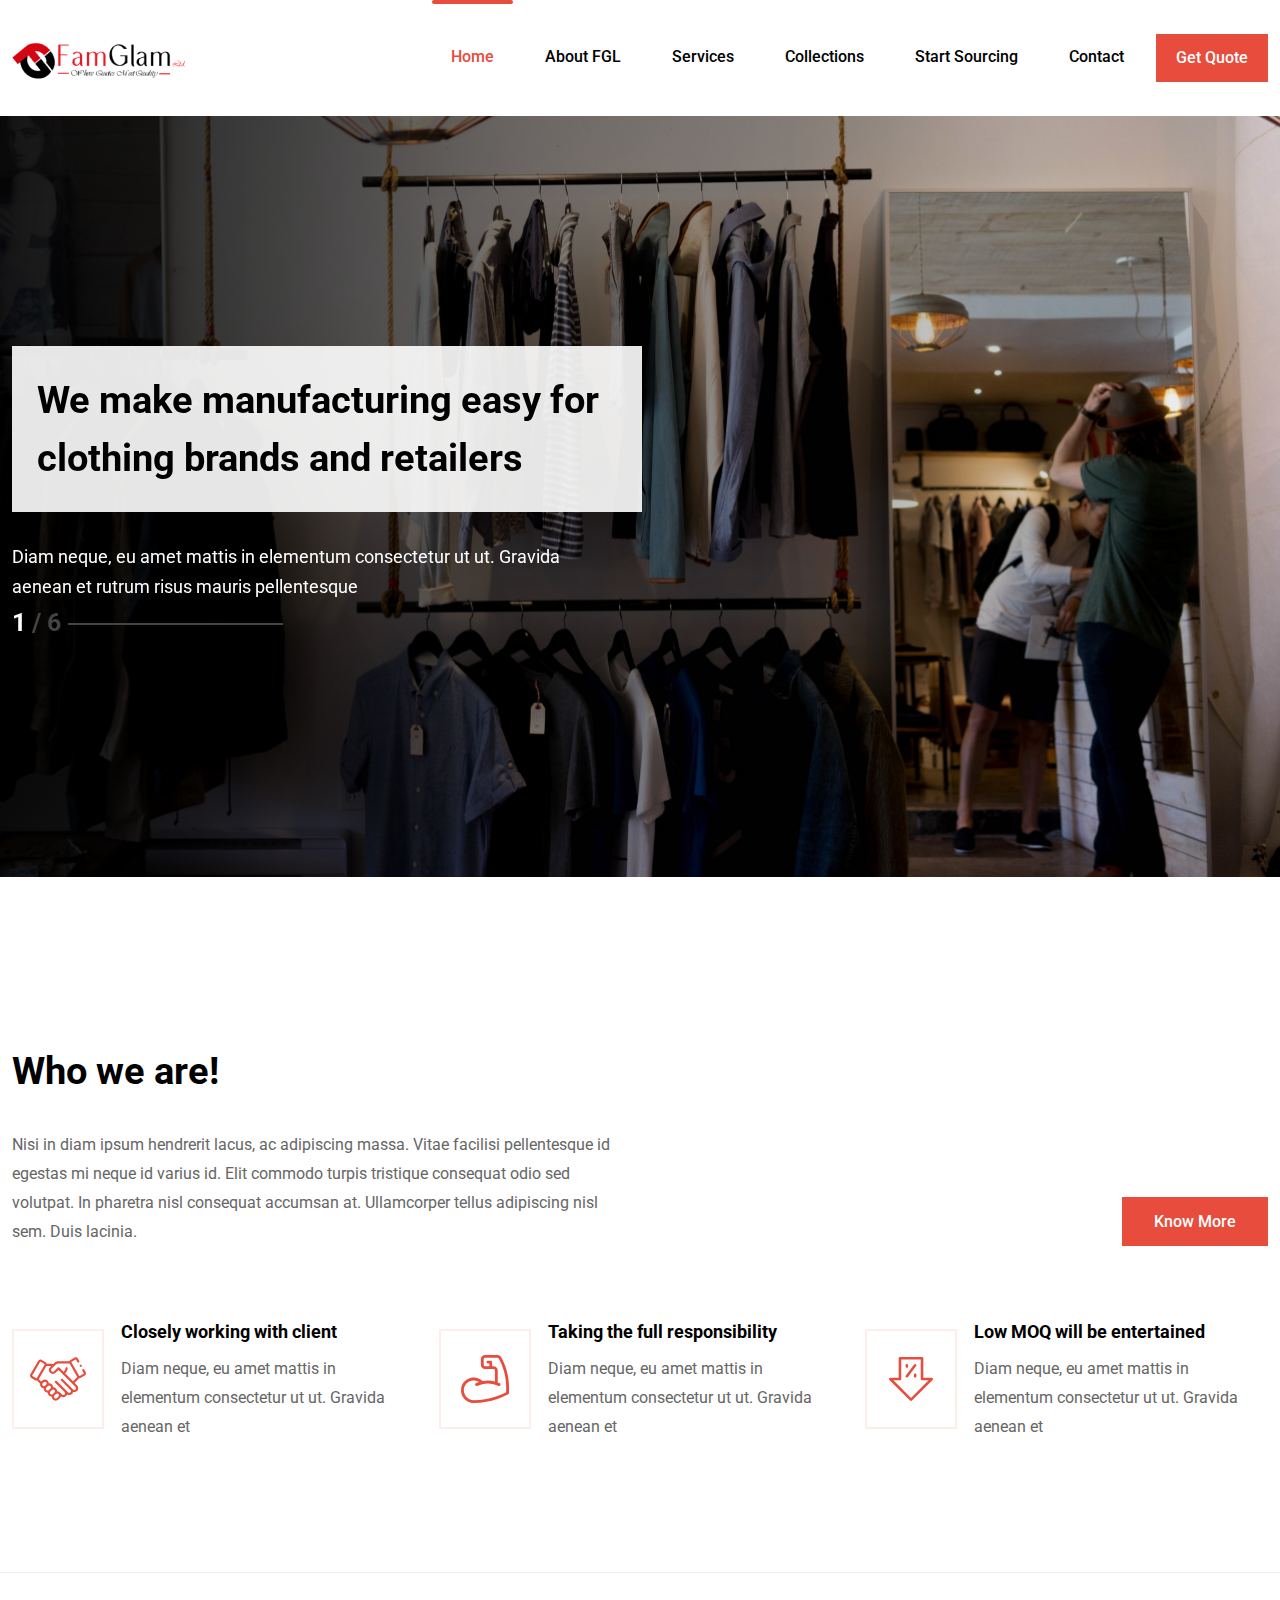
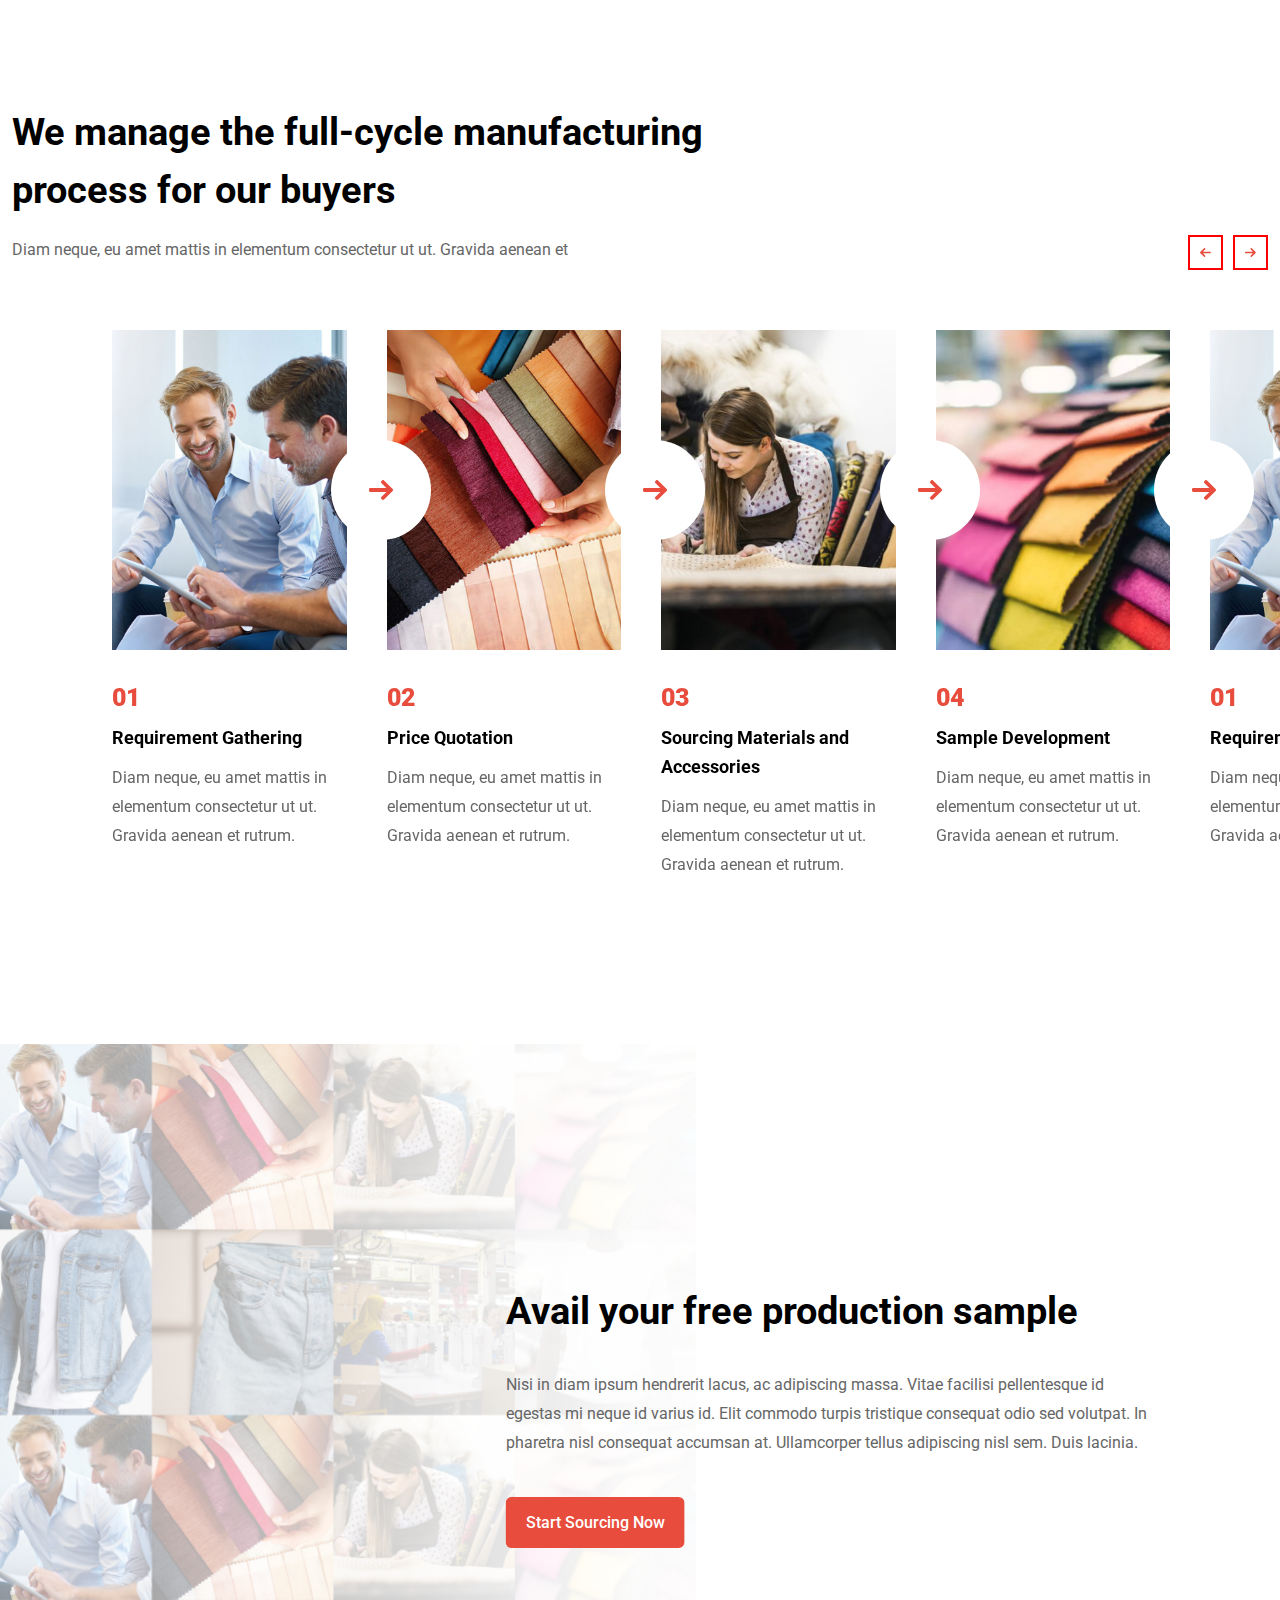
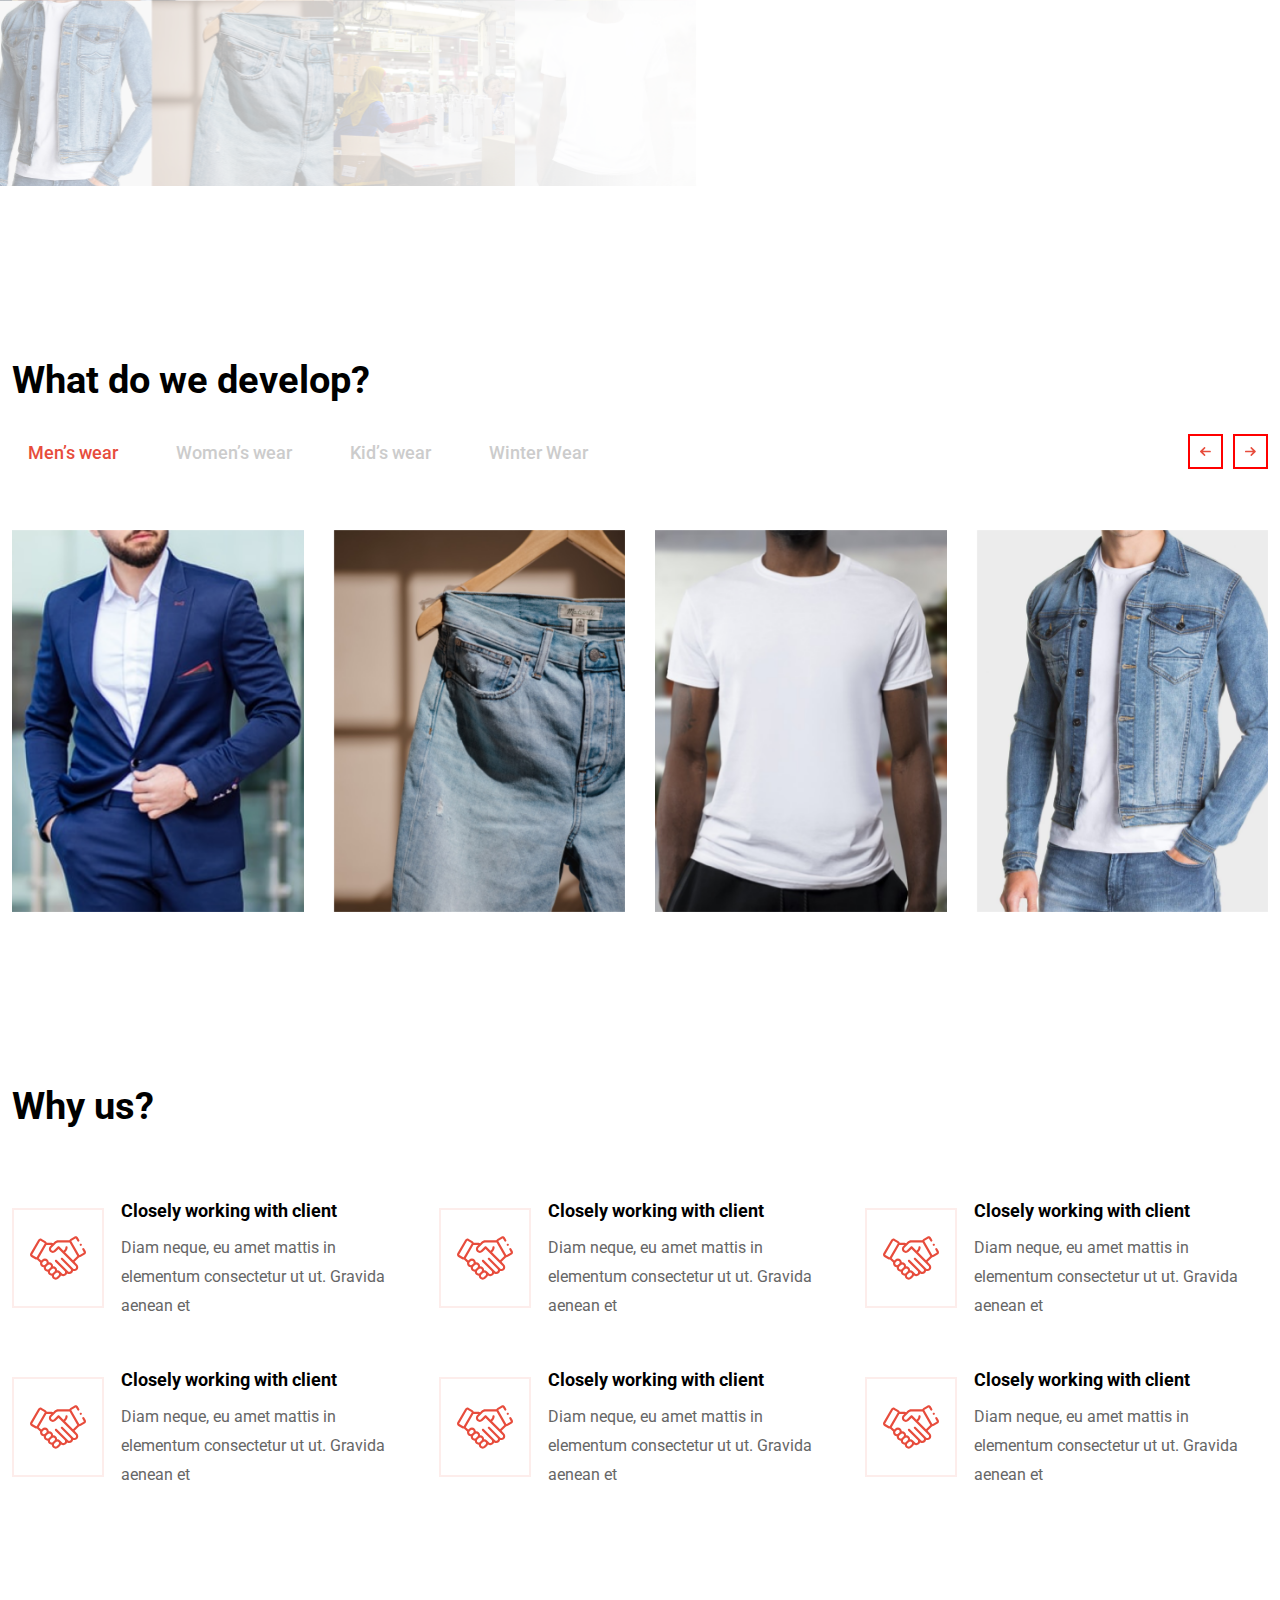
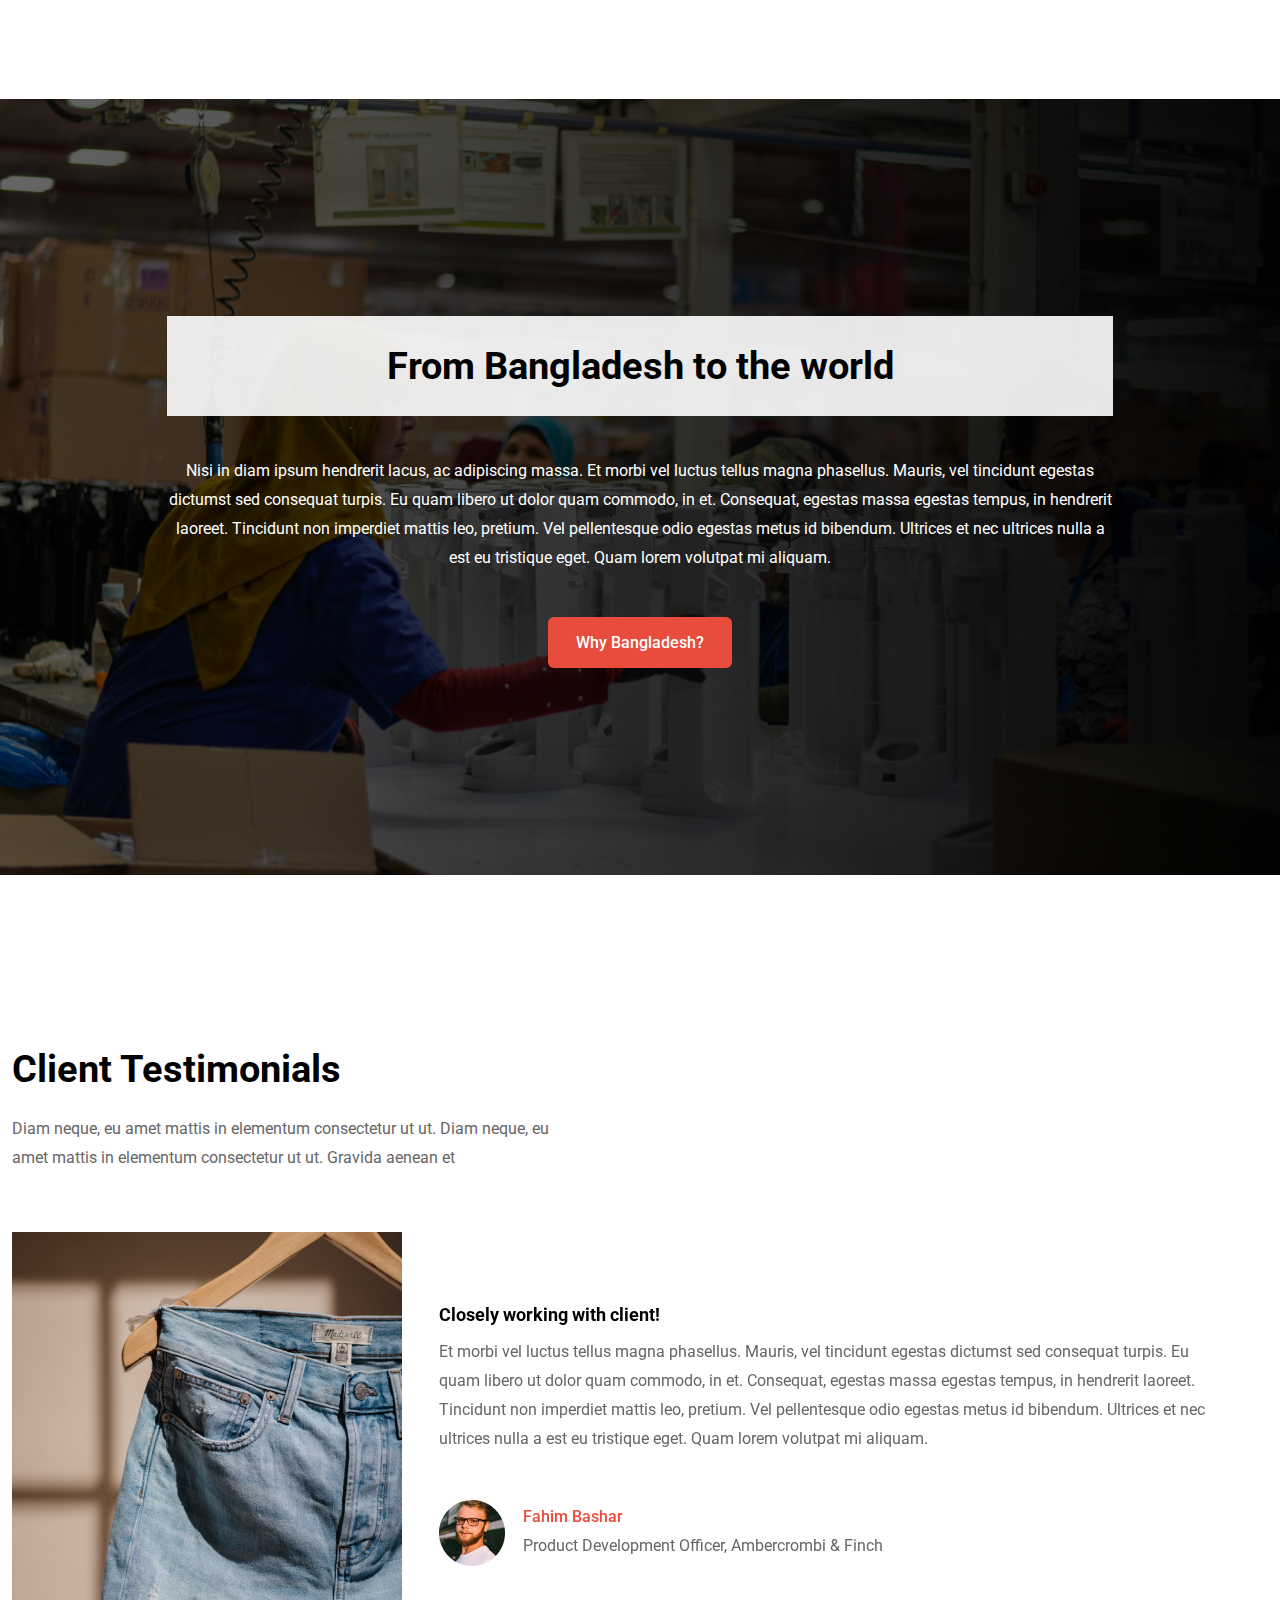
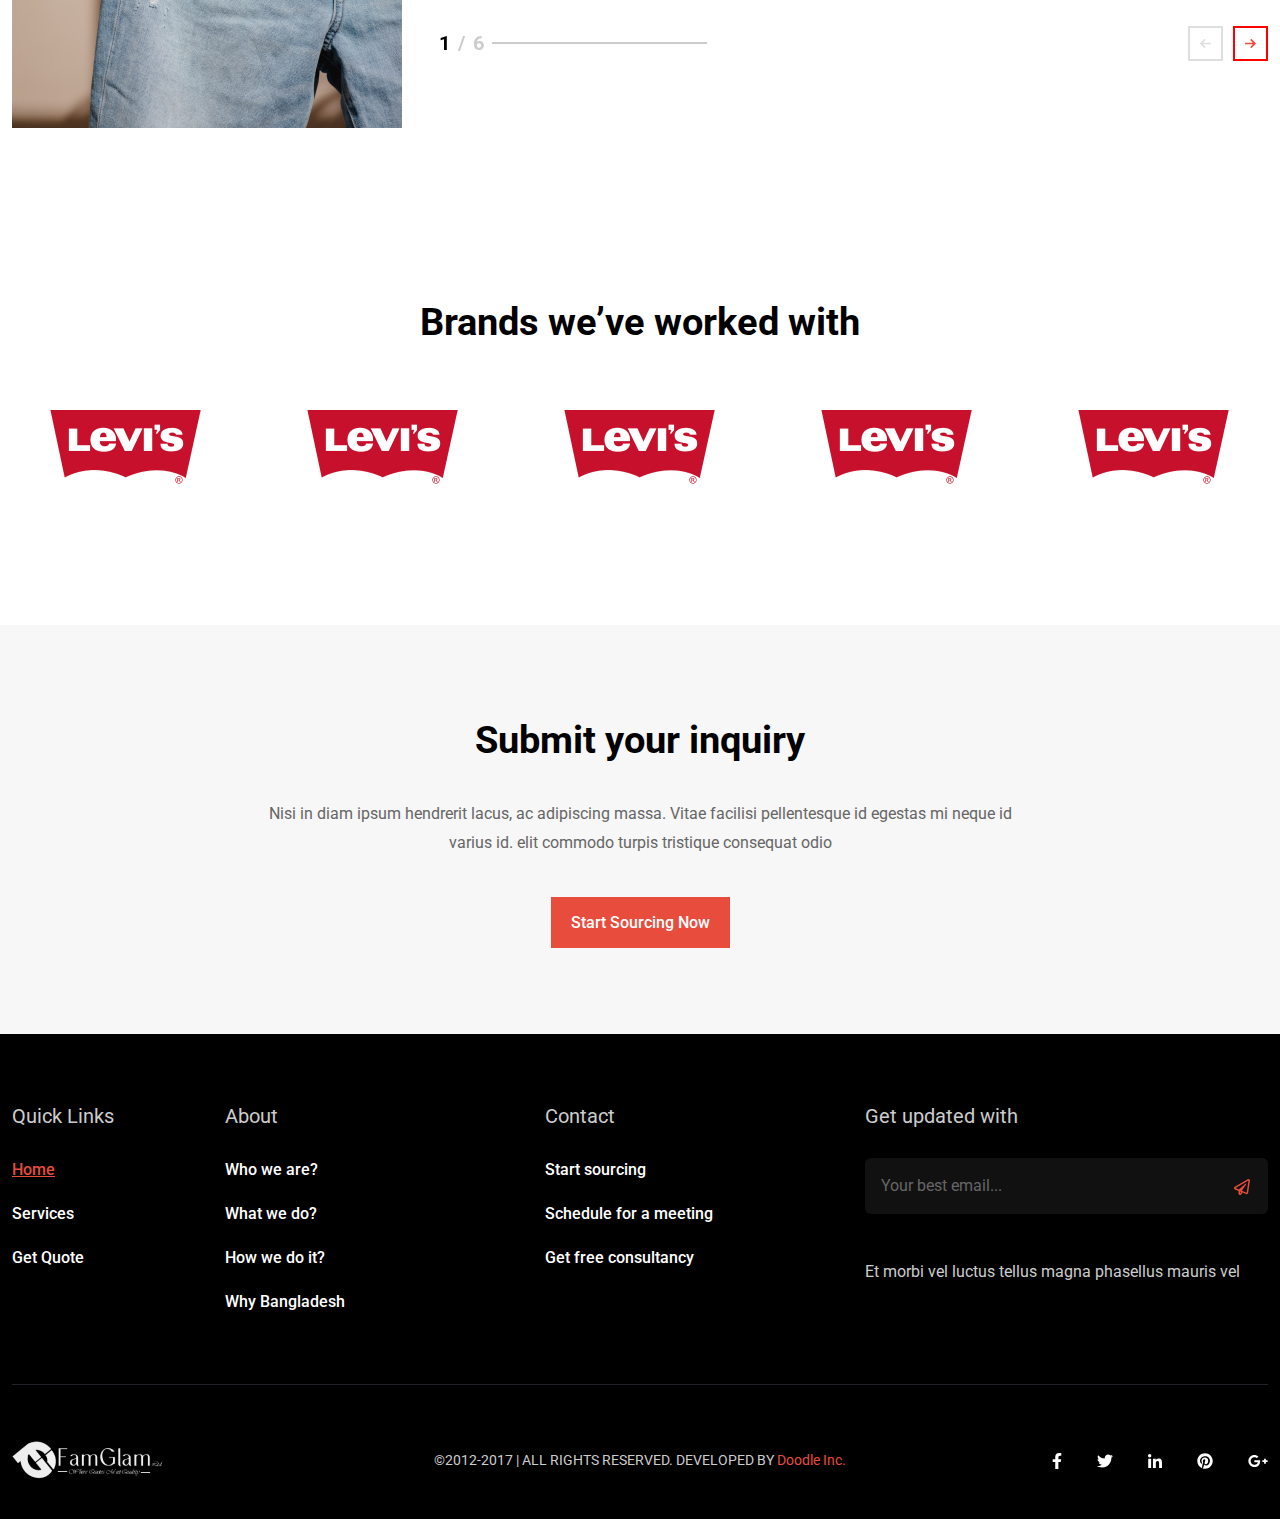
==== index.html @ 231d0115 "update" ====
<!DOCTYPE html>
<html lang="en">
  <head>
    <meta charset="UTF-8" />
    <meta name="viewport" content="width=device-width, initial-scale=1.0" />
    <title>FamGlam</title>
    <link
      rel="shortcut icon"
      href="./assets/images/icon.png"
      type="image/x-icon"
    />
    <!-- bootstrap 5.2.3 -->
    <link rel="stylesheet" href="./assets/css/bootstrap.min.css" />
    <!-- bootstrap 5.2.3 -->
    <link rel="stylesheet" href="./assets/css/swiper-bundle.min.css" />
    <!-- style -->
    <link rel="stylesheet" href="./assets/css/style.css" />
  </head>
  <body>
    <div class="main">
      <!-- header -->
      <header>
        <nav class="navbar navbar-expand-lg">
          <div class="container-fluid">
            <a class="navbar-brand" href="#">
              <img src="./assets/images/logo.png" class="img-fluid" alt="" />
            </a>
            <span class="mob-nav">
              <a class="nav-link btn">Get Quote</a>
              <button
                class="navbar-toggler"
                type="button"
                data-bs-toggle="collapse"
                data-bs-target="#navbarTogglerDemo01"
                aria-controls="navbarTogglerDemo01"
                aria-expanded="false"
                aria-label="Toggle navigation"
              >
                <span class="navbar-toggler-icon"></span>
              </button>
            </span>
            <div class="collapse navbar-collapse" id="navbarTogglerDemo01">
              <ul class="navbar-nav ms-auto mb-2 mb-lg-0">
                <li class="nav-item active">
                  <a class="nav-link" aria-current="page" href="#">Home</a>
                </li>
                <li class="nav-item">
                  <a class="nav-link" href="./pages/about.html">About FGL</a>
                </li>
                <li class="nav-item">
                  <a class="nav-link" href="#">Services</a>
                </li>
                <li class="nav-item">
                  <a class="nav-link" href="#">Collections</a>
                </li>
                <li class="nav-item">
                  <a class="nav-link" href="#">Start Sourcing</a>
                </li>
                <li class="nav-item">
                  <a class="nav-link" href="./pages/contact.html">Contact</a>
                </li>
                <li class="nav-item">
                  <a class="nav-link btn" href="#">Get Quote</a>
                </li>
              </ul>
            </div>
          </div>
        </nav>
      </header>
      <!-- header -->

      <!-- hero -->
      <section class="hero">
        <div class="container-fluid">
          <div class="row">
            <div class="col-12">
              <div class="swiper mySwiper">
                <div class="swiper-wrapper">
                  <div class="swiper-slide">
                    <h4>
                      We make manufacturing easy for clothing brands and
                      retailers
                    </h4>
                    <p>
                      Diam neque, eu amet mattis in elementum consectetur ut ut.
                      Gravida aenean et rutrum risus mauris pellentesque
                    </p>
                  </div>
                  <div class="swiper-slide">
                    <h4>
                      We make manufacturing easy for clothing brands and
                      retailers
                    </h4>
                    <p>
                      Diam neque, eu amet mattis in elementum consectetur ut ut.
                      Gravida aenean et rutrum risus mauris pellentesque
                    </p>
                  </div>
                  <div class="swiper-slide">
                    <h4>
                      We make manufacturing easy for clothing brands and
                      retailers
                    </h4>
                    <p>
                      Diam neque, eu amet mattis in elementum consectetur ut ut.
                      Gravida aenean et rutrum risus mauris pellentesque
                    </p>
                  </div>
                  <div class="swiper-slide">
                    <h4>
                      We make manufacturing easy for clothing brands and
                      retailers
                    </h4>
                    <p>
                      Diam neque, eu amet mattis in elementum consectetur ut ut.
                      Gravida aenean et rutrum risus mauris pellentesque
                    </p>
                  </div>
                  <div class="swiper-slide">
                    <h4>
                      We make manufacturing easy for clothing brands and
                      retailers
                    </h4>
                    <p>
                      Diam neque, eu amet mattis in elementum consectetur ut ut.
                      Gravida aenean et rutrum risus mauris pellentesque
                    </p>
                  </div>
                  <div class="swiper-slide">
                    <h4>
                      We make manufacturing easy for clothing brands and
                      retailers
                    </h4>
                    <p>
                      Diam neque, eu amet mattis in elementum consectetur ut ut.
                      Gravida aenean et rutrum risus mauris pellentesque
                    </p>
                  </div>
                </div>
                <div class="swiper-pagination">
                  <hr />
                </div>
              </div>
            </div>
          </div>
        </div>
        <div class="overlay"></div>
      </section>
      <!-- hero -->

      <!-- who we are -->
      <section class="who-we-are">
        <div class="container-fluid">
          <div class="row align-items-end">
            <div class="col-lg-6 col-12">
              <h3>Who we are!</h3>
              <p>
                Nisi in diam ipsum hendrerit lacus, ac adipiscing massa. Vitae
                facilisi pellentesque id egestas mi neque id varius id. Elit
                commodo turpis tristique consequat odio sed volutpat. In
                pharetra nisl consequat accumsan at. Ullamcorper tellus
                adipiscing nisl sem. Duis lacinia.
              </p>
            </div>
            <div class="col-lg-6 d-lg-block d-none">
              <a href="#">Know More</a>
            </div>
          </div>
          <div class="row">
            <div class="col-lg-4 col-12">
              <div class="custom-flex">
                <div class="logo">
                  <span>
                    <svg
                      width="56"
                      height="56"
                      viewBox="0 0 56 56"
                      fill="none"
                      xmlns="http://www.w3.org/2000/svg"
                    >
                      <g clip-path="url(#clip0_1_3950)">
                        <path
                          d="M55.6486 21.0523L54.1899 18.5257C53.8879 18.0027 53.2195 17.8234 52.6959 18.1254C52.1728 18.4274 51.9935 19.0963 52.2956 19.6194L53.7543 22.146C53.8313 22.2792 53.8141 22.4061 53.7971 22.4698C53.78 22.5336 53.7313 22.6522 53.5981 22.729L49.7408 24.9561C49.5367 25.0735 49.2753 25.0034 49.1576 24.7998L41.3977 11.3595C41.28 11.1557 41.3501 10.8941 41.554 10.7763L45.4112 8.54935C45.6151 8.43189 45.8769 8.50167 45.9945 8.70554L47.3739 11.0948C47.676 11.618 48.3449 11.7973 48.8679 11.4951C49.391 11.1931 49.5703 10.5242 49.2682 10.001L47.8888 7.61182C47.1682 6.36356 45.5663 5.93406 44.3176 6.65493L40.4603 8.88195C39.8743 9.22035 39.4688 9.75288 39.278 10.3518H28.343C26.8078 10.3518 25.3644 10.9496 24.2787 12.0352L23.1583 13.1556C22.1759 12.9215 21.1694 12.8011 20.1573 12.8011H16.762C16.5923 12.1458 16.1709 11.5561 15.5399 11.1917L11.6825 8.96464C11.0777 8.61541 10.3729 8.52278 9.69866 8.70346C9.02416 8.88414 8.46035 9.31681 8.11124 9.92153L0.351431 23.3619C0.00231724 23.9666 -0.0905393 24.6712 0.0901426 25.3458C0.270824 26.0204 0.703498 26.5841 1.30832 26.9332L5.16564 29.1602C5.57633 29.3973 6.02508 29.51 6.46837 29.51C6.62991 29.51 6.79057 29.4943 6.94851 29.465L10.1056 32.6223C10.0573 32.8704 10.0322 33.1249 10.0322 33.3835C10.0322 34.4344 10.4415 35.4226 11.1847 36.1657C11.8963 36.8771 12.8148 37.2581 13.7482 37.3096C13.7339 37.4467 13.7262 37.5852 13.7262 37.725C13.7262 38.776 14.1354 39.7641 14.8786 40.5072C15.6218 41.2504 16.6098 41.6596 17.6608 41.6596C17.6893 41.6596 17.7176 41.6582 17.746 41.6575C17.7453 41.686 17.7439 41.7142 17.7439 41.7427C17.7439 42.7938 18.1532 43.7819 18.8964 44.5249C19.6395 45.2681 20.6276 45.6774 21.6786 45.6774C21.7071 45.6774 21.7353 45.676 21.7638 45.6753C21.7631 45.7037 21.7617 45.732 21.7617 45.7605C21.7617 46.8115 22.171 47.7996 22.9141 48.5427C23.6573 49.2858 24.6454 49.6952 25.6963 49.6952C26.7473 49.6952 27.7355 49.2859 28.4785 48.5427L30.0344 46.9869C30.4906 46.5307 30.81 45.9891 30.9949 45.4134C31.6862 45.9235 32.5076 46.1786 33.3293 46.1785C34.3367 46.1784 35.3445 45.795 36.1115 45.0279C36.5704 44.569 36.9014 44.0166 37.088 43.4138C37.7212 43.8278 38.4608 44.0505 39.2349 44.0505C40.2858 44.0505 41.274 43.6412 42.0171 42.898C42.5693 42.3457 42.9368 41.6582 43.0894 40.9101C43.4844 41.0409 43.9018 41.1099 44.33 41.1099C45.3809 41.1099 46.3692 40.7007 47.1123 39.9574C48.6463 38.4232 48.6463 35.927 47.1123 34.3929L44.5595 31.8401L49.2191 27.1806C49.3226 27.1929 49.4268 27.1999 49.5315 27.1999C49.9747 27.1999 50.4236 27.0873 50.8342 26.8503L54.6915 24.6234C55.2962 24.2741 55.7289 23.7104 55.9097 23.0358C56.0905 22.3612 55.9977 21.657 55.6486 21.0523ZM2.40193 25.0389C2.26872 24.962 2.22015 24.8435 2.20309 24.7797C2.18603 24.7159 2.16886 24.589 2.24586 24.4557L10.0057 11.0152C10.0825 10.882 10.2011 10.8335 10.2649 10.8164C10.2921 10.8092 10.3308 10.8019 10.3765 10.8019C10.4381 10.8019 10.5124 10.8151 10.5887 10.8591L14.446 13.0861C14.6498 13.2038 14.72 13.4654 14.6023 13.6693L6.84253 27.1096C6.72473 27.3134 6.46333 27.3836 6.25936 27.2659L2.40193 25.0389ZM12.2197 33.3834C12.2197 32.9166 12.4014 32.4779 12.7315 32.1478L13.6754 31.2039C14.016 30.8632 14.4634 30.6929 14.911 30.6929C15.3583 30.6929 15.8059 30.8633 16.1464 31.2039C16.4765 31.534 16.6583 31.9727 16.6583 32.4394C16.6583 32.9061 16.4765 33.3449 16.1464 33.6748L15.2026 34.6187C14.5213 35.3001 13.4128 35.3 12.7315 34.6187C12.4014 34.2889 12.2197 33.8501 12.2197 33.3834ZM17.6609 39.4722C17.1941 39.4722 16.7554 39.2904 16.4254 38.9604C16.0954 38.6305 15.9136 38.1917 15.9136 37.725C15.9136 37.2583 16.0954 36.8195 16.4254 36.4895L17.9813 34.9337C18.3218 34.5931 18.7693 34.4228 19.2167 34.4228C19.6643 34.4228 20.1117 34.5931 20.4523 34.9337C20.7824 35.2637 20.9641 35.7025 20.9641 36.1692C20.9641 36.6359 20.7824 37.0747 20.4523 37.4046L18.8965 38.9604C18.5664 39.2905 18.1276 39.4722 17.6609 39.4722ZM21.6787 43.4901C21.2119 43.4901 20.7732 43.3083 20.4432 42.9783C20.1131 42.6483 19.9314 42.2095 19.9314 41.7429C19.9314 41.2762 20.1131 40.8374 20.4432 40.5073L21.999 38.9515C22.3396 38.6109 22.787 38.4406 23.2345 38.4406C23.6819 38.4406 24.1295 38.6109 24.4701 38.9516C24.8001 39.2816 24.9819 39.7204 24.9819 40.187C24.9819 40.6537 24.8001 41.0925 24.4701 41.4225L22.9142 42.9783C22.5843 43.3083 22.1455 43.4901 21.6787 43.4901ZM28.4878 45.4403L26.9319 46.9962C26.6019 47.3262 26.1632 47.5079 25.6964 47.5079C25.2296 47.5079 24.7909 47.3262 24.461 46.9962C24.1309 46.6661 23.9491 46.2274 23.9491 45.7607C23.9491 45.2939 24.1309 44.8552 24.461 44.5252L26.0168 42.9693C26.3574 42.6287 26.8048 42.4584 27.2524 42.4584C27.6997 42.4584 28.1472 42.6288 28.4878 42.9692C29.1691 43.6504 29.1691 44.759 28.4878 45.4403ZM45.5658 38.4109C45.2357 38.7409 44.797 38.9227 44.3302 38.9227C43.8635 38.9227 43.4248 38.7409 43.0947 38.4109L32.6552 27.9713C32.2281 27.5443 31.5358 27.5442 31.1084 27.9713C30.6813 28.3984 30.6813 29.091 31.1084 29.5181L40.4706 38.8804C40.8007 39.2104 40.9824 39.6492 40.9824 40.1158C40.9824 40.5825 40.8007 41.0213 40.4706 41.3514C40.1406 41.6814 39.7019 41.8632 39.2351 41.8632C38.7683 41.8632 38.3296 41.6814 37.9996 41.3514L26.7496 30.1013C26.3225 29.6744 25.6299 29.6744 25.2027 30.1013C24.7756 30.5284 24.7756 31.221 25.2027 31.6481L34.5649 41.0104C34.895 41.3404 35.0768 41.7792 35.0768 42.2459C35.0768 42.7125 34.895 43.1513 34.5649 43.4813C33.8838 44.1626 32.7753 44.1628 32.0939 43.4813L30.0349 41.4223C30.032 41.4194 30.0289 41.417 30.026 41.4143C29.2383 40.6313 28.1993 40.2519 27.1673 40.2741C27.1679 40.2451 27.1693 40.2162 27.1693 40.187C27.1693 39.1361 26.7601 38.1479 26.0169 37.4047C25.2282 36.6161 24.1853 36.234 23.1494 36.2562C23.15 36.2272 23.1515 36.1984 23.1515 36.1693C23.1515 35.1182 22.7422 34.1302 21.999 33.387C21.1365 32.5245 19.9699 32.147 18.8411 32.2543C18.796 31.2729 18.3925 30.3566 17.6932 29.6573C16.159 28.1231 13.6627 28.1235 12.1286 29.6573L11.1847 30.6012C11.1836 30.6023 11.1825 30.6035 11.1814 30.6046L8.7527 28.1759L16.3664 14.9885H20.1572C20.5286 14.9885 20.8991 15.0082 21.2674 15.0465L20.0172 16.2967C19.274 17.0399 18.8648 18.028 18.8648 19.079C18.8648 20.1301 19.274 21.1181 20.0172 21.8613C20.7843 22.6283 21.792 23.0119 22.7994 23.0119C23.807 23.0119 24.8147 22.6284 25.5817 21.8613L28.5343 18.9087L45.5656 35.9399C46.2469 36.6211 46.2469 37.7297 45.5658 38.4109ZM35.0576 22.3382C36.6491 21.1863 37.6247 19.3274 37.6247 17.3078C37.6247 16.7038 37.135 16.2141 36.531 16.2141C35.9271 16.2141 35.4373 16.7038 35.4373 17.3078C35.4373 18.7365 34.6826 20.0397 33.4786 20.7593L29.3128 16.5935C28.8856 16.1664 28.1943 16.1553 27.7671 16.5824L24.035 20.3145C23.3537 20.9957 22.2452 20.9956 21.5639 20.3145C21.2339 19.9845 21.0521 19.5457 21.0521 19.079C21.0521 18.6123 21.2339 18.1735 21.5639 17.8434L25.8254 13.582C26.4978 12.9096 27.3919 12.5392 28.343 12.5392H39.5531L47.2632 25.8937C47.2815 25.9253 47.3014 25.9554 47.3207 25.9859L43.013 30.2936L35.0576 22.3382Z"
                          fill="#E74C3C"
                        />
                        <path
                          d="M50.7822 15.9043C51.0699 15.9043 51.351 15.7873 51.5555 15.5838C51.7588 15.3793 51.876 15.0982 51.876 14.8105C51.876 14.5218 51.7589 14.2407 51.5555 14.0362C51.351 13.8327 51.0699 13.7168 50.7822 13.7168C50.4935 13.7168 50.2124 13.8327 50.0089 14.0362C49.8044 14.2407 49.6885 14.5218 49.6885 14.8105C49.6885 15.0982 49.8044 15.3793 50.0089 15.5838C50.2124 15.7874 50.4935 15.9043 50.7822 15.9043Z"
                          fill="#E74C3C"
                        />
                      </g>
                      <defs>
                        <clipPath id="clip0_1_3950">
                          <rect width="56" height="56" fill="white" />
                        </clipPath>
                      </defs>
                    </svg>
                  </span>
                </div>
                <div class="content">
                  <h4>Closely working with client</h4>
                  <p class="mb-0">
                    Diam neque, eu amet mattis in elementum consectetur ut ut.
                    Gravida aenean et
                  </p>
                </div>
              </div>
            </div>
            <div class="col-lg-4 col-12">
              <div class="custom-flex">
                <div class="logo">
                  <span>
                    <svg
                      width="56"
                      height="56"
                      viewBox="0 0 56 56"
                      fill="none"
                      xmlns="http://www.w3.org/2000/svg"
                    >
                      <path
                        d="M44.2006 6.13834C43.4583 4.81937 42.0425 4 40.5055 4H28.0863C25.7601 4 23.8675 5.89253 23.8675 8.21875V13.8438C23.8675 16.17 25.7601 18.0625 28.0863 18.0625H36.5238C37.2992 18.0625 37.93 18.6933 37.93 19.4688V30.5156C33.8752 29.4071 29.601 29.2701 25.4922 30.1059C22.3616 27.1103 17.9277 25.8917 13.5 26.9988C9.07293 28.1057 5.39877 31.7183 4.34718 36.2149C3.44287 40.0829 4.32449 44.067 6.7663 47.1455C9.21309 50.2306 12.8494 52 16.7425 52C35.1002 52 47.8078 45.0244 51.2152 43.3203C51.6916 43.0821 51.9925 42.5952 51.9925 42.0625V35.962C51.9925 25.5078 49.2981 15.1949 44.2006 6.13834ZM49.18 41.196C44.6115 43.4972 33.0462 49.1875 16.7425 49.1875C13.7131 49.1875 10.8801 47.8062 8.96971 45.3977C7.06471 42.9958 6.37799 39.8822 7.08581 36.8552C7.88099 33.4541 10.7329 30.5896 14.1821 29.7271C17.0141 29.0189 19.8533 29.5032 22.146 31.0164C21.0495 31.3932 19.9736 31.8434 18.9262 32.3671C18.2315 32.7144 17.9499 33.5591 18.2973 34.2538C18.6445 34.9484 19.4892 35.23 20.1839 34.8827C26.8639 31.5427 34.8397 31.5426 41.5199 34.8827C42.2157 35.2307 43.0598 34.9472 43.4065 34.2538C43.7539 33.5591 43.4723 32.7144 42.7777 32.3671C42.1102 32.0333 41.431 31.73 40.7425 31.4559V19.4688C40.7425 17.1425 38.85 15.25 36.5238 15.25H35.1175V11.0312C35.1175 10.2546 34.4879 9.625 33.7113 9.625H30.8988C30.1222 9.625 29.4925 10.2546 29.4925 11.0312C29.4925 11.8079 30.1222 12.4375 30.8988 12.4375H32.305V15.25H28.0863C27.3109 15.25 26.68 14.6192 26.68 13.8438V8.21875C26.68 7.44334 27.3109 6.8125 28.0863 6.8125H40.5056C41.0281 6.8125 41.5048 7.08278 41.7498 7.51778C46.6108 16.1541 49.1801 25.9899 49.1801 35.962V41.196H49.18Z"
                        fill="#E74C3C"
                      />
                    </svg>
                  </span>
                </div>
                <div class="content">
                  <h4>Taking the full responsibility</h4>
                  <p class="mb-0">
                    Diam neque, eu amet mattis in elementum consectetur ut ut.
                    Gravida aenean et
                  </p>
                </div>
              </div>
            </div>
            <div class="col-lg-4 col-12">
              <div class="custom-flex">
                <div class="logo">
                  <span>
                    <svg
                      width="56"
                      height="56"
                      viewBox="0 0 56 56"
                      fill="none"
                      xmlns="http://www.w3.org/2000/svg"
                    >
                      <path
                        d="M49.9018 27.5067C49.7023 27.025 49.2323 26.7109 48.7109 26.7109H40.3349V7.28906C40.3349 6.57716 39.7577 6 39.0458 6H16.9542C16.2423 6 15.6651 6.57716 15.6651 7.28906V26.7109H7.28905C6.76767 26.7109 6.29767 27.025 6.09813 27.5067C5.89867 27.9884 6.00892 28.5429 6.37759 28.9115L27.0885 49.6225C27.3402 49.8741 27.6701 50 28 50C28.3299 50 28.6598 49.8741 28.9114 49.6224L49.6224 28.9115C49.991 28.5428 50.1013 27.9884 49.9018 27.5067ZM28 46.8879L10.4011 29.2891H16.9542C17.6661 29.2891 18.2432 28.7119 18.2432 28V8.57812H37.7567V28C37.7567 28.7119 38.3339 29.2891 39.0458 29.2891H45.5989L28 46.8879Z"
                        fill="#E74C3C"
                      />
                      <path
                        d="M32.9158 13.1616C32.3463 12.7345 31.5383 12.85 31.1111 13.4195L22.8267 24.4653C22.3995 25.0348 22.515 25.8428 23.0846 26.2699C23.6417 26.6878 24.4528 26.594 24.8892 26.0121L33.1736 14.9663C33.6008 14.3968 33.4853 13.5888 32.9158 13.1616Z"
                        fill="#E74C3C"
                      />
                      <path
                        d="M23.8579 16.8627C24.5698 16.8627 25.147 16.2855 25.147 15.5736V14.1929C25.147 13.481 24.5698 12.9038 23.8579 12.9038C23.146 12.9038 22.5688 13.481 22.5688 14.1929V15.5736C22.5688 16.2856 23.146 16.8627 23.8579 16.8627Z"
                        fill="#E74C3C"
                      />
                      <path
                        d="M32.1421 22.5688C31.4302 22.5688 30.853 23.146 30.853 23.8579V25.2386C30.853 25.9505 31.4302 26.5276 32.1421 26.5276C32.854 26.5276 33.4312 25.9505 33.4312 25.2386V23.8579C33.4312 23.146 32.854 22.5688 32.1421 22.5688Z"
                        fill="#E74C3C"
                      />
                    </svg>
                  </span>
                </div>
                <div class="content">
                  <h4>Low MOQ will be entertained</h4>
                  <p class="mb-0">
                    Diam neque, eu amet mattis in elementum consectetur ut ut.
                    Gravida aenean et
                  </p>
                </div>
              </div>
            </div>
            <div class="col-12 d-lg-none d-block">
              <a href="#">Know More</a>
            </div>
          </div>
        </div>
      </section>
      <!-- who we are -->

      <!-- our buyer -->
      <div class="our-buyer">
        <div class="container-fluid">
          <div class="row">
            <div class="col-12">
              <h2>
                We manage the full-cycle manufacturing process for our buyers
              </h2>
            </div>
            <div class="col-lg-6 col-12">
              <p>
                Diam neque, eu amet mattis in elementum consectetur ut ut.
                Gravida aenean et
              </p>
            </div>
            <div class="col-lg-6 col-12">
              <div class="slider-arrows">
                <div class="swiper-button-prev">
                  <svg
                    width="11"
                    height="9"
                    viewBox="0 0 11 9"
                    fill="none"
                    xmlns="http://www.w3.org/2000/svg"
                  >
                    <path
                      d="M0.172916 4.07968L4.07976 0.172739C4.19128 0.0612149 4.33992 0 4.49841 0C4.65708 0 4.80563 0.0613028 4.91715 0.172739L5.27187 0.527539C5.3833 0.638887 5.44469 0.787614 5.44469 0.946193C5.44469 1.10468 5.3833 1.25842 5.27187 1.36977L2.99267 3.65399H10.2338C10.5603 3.65399 10.8182 3.90958 10.8182 4.23614V4.73774C10.8182 5.0643 10.5603 5.34566 10.2338 5.34566H2.96681L5.27178 7.64263C5.38321 7.75415 5.44461 7.89884 5.44461 8.05741C5.44461 8.21582 5.38321 8.36261 5.27178 8.47404L4.91707 8.8277C4.80554 8.93923 4.65699 9 4.49833 9C4.33984 9 4.1912 8.93843 4.07967 8.82691L0.172828 4.92006C0.0610409 4.80819 -0.000437419 4.65884 2.34302e-06 4.50009C-0.000349466 4.34081 0.0610405 4.19138 0.172916 4.07968Z"
                      fill="#E74C3C"
                    />
                  </svg>
                </div>
                <div class="swiper-button-next">
                  <svg
                    width="11"
                    height="9"
                    viewBox="0 0 11 9"
                    fill="none"
                    xmlns="http://www.w3.org/2000/svg"
                  >
                    <path
                      d="M10.6453 4.07968L6.73847 0.172739C6.62695 0.0612149 6.47831 0 6.31982 0C6.16115 0 6.0126 0.0613028 5.90108 0.172739L5.54636 0.527539C5.43493 0.638887 5.37354 0.787614 5.37354 0.946193C5.37354 1.10468 5.43493 1.25842 5.54636 1.36977L7.82556 3.65399H0.584444C0.257965 3.65399 0 3.90958 0 4.23614V4.73774C0 5.0643 0.257965 5.34566 0.584444 5.34566H7.85142L5.54645 7.64263C5.43502 7.75415 5.37363 7.89884 5.37363 8.05741C5.37363 8.21582 5.43502 8.36261 5.54645 8.47404L5.90116 8.8277C6.01269 8.93923 6.16124 9 6.31991 9C6.4784 9 6.62703 8.93843 6.73856 8.82691L10.6454 4.92006C10.7572 4.80819 10.8187 4.65884 10.8182 4.50009C10.8186 4.34081 10.7572 4.19138 10.6453 4.07968Z"
                      fill="#E74C3C"
                    />
                  </svg>
                </div>
              </div>
            </div>
          </div>
        </div>
        <div class="row">
          <div class="col-12">
            <div class="swiper mySwiper2">
              <div class="swiper-wrapper">
                <div class="swiper-slide">
                  <div class="img">
                    <img
                      src="./assets/images/home/buyer-slider/1.png"
                      class="img-fluid"
                      alt=""
                    />
                  </div>
                  <div class="content">
                    <h3>01</h3>
                    <h4>Requirement Gathering</h4>
                    <p>
                      Diam neque, eu amet mattis in elementum consectetur ut ut.
                      Gravida aenean et rutrum.
                    </p>
                  </div>
                </div>
                <div class="swiper-slide">
                  <div class="img">
                    <img
                      src="./assets/images/home/buyer-slider/2.png"
                      class="img-fluid"
                      alt=""
                    />
                    <div class="swiper-button-next">
                      <svg
                        width="24"
                        height="24"
                        viewBox="0 0 24 24"
                        fill="none"
                        xmlns="http://www.w3.org/2000/svg"
                      >
                        <g clip-path="url(#clip0_1_4185)">
                          <path
                            d="M23.6563 11.0659L14.9744 2.38386C14.7265 2.13603 14.3962 2 14.044 2C13.6914 2 13.3613 2.13623 13.1135 2.38386L12.3253 3.17231C12.0776 3.41975 11.9412 3.75025 11.9412 4.10265C11.9412 4.45485 12.0776 4.7965 12.3253 5.04394L17.3901 10.12H1.29876C0.573255 10.12 0 10.6879 0 11.4137V12.5283C0 13.254 0.573255 13.8793 1.29876 13.8793H17.4476L12.3254 18.9836C12.0778 19.2315 11.9414 19.553 11.9414 19.9054C11.9414 20.2574 12.0778 20.5836 12.3254 20.8312L13.1137 21.6171C13.3615 21.8649 13.6916 22 14.0442 22C14.3964 22 14.7267 21.8632 14.9746 21.6154L23.6565 12.9335C23.9049 12.6849 24.0415 12.353 24.0405 12.0002C24.0413 11.6462 23.9049 11.3142 23.6563 11.0659Z"
                            fill="#E74C3C"
                          />
                        </g>
                        <defs>
                          <clipPath id="clip0_1_4185">
                            <rect width="24" height="24" fill="white" />
                          </clipPath>
                        </defs>
                      </svg>
                    </div>
                  </div>
                  <div class="content">
                    <h3>02</h3>
                    <h4>Price Quotation</h4>
                    <p>
                      Diam neque, eu amet mattis in elementum consectetur ut ut.
                      Gravida aenean et rutrum.
                    </p>
                  </div>
                </div>
                <div class="swiper-slide">
                  <div class="img">
                    <img
                      src="./assets/images/home/buyer-slider/3.png"
                      class="img-fluid"
                      alt=""
                    />
                    <div class="swiper-button-next">
                      <svg
                        width="24"
                        height="24"
                        viewBox="0 0 24 24"
                        fill="none"
                        xmlns="http://www.w3.org/2000/svg"
                      >
                        <g clip-path="url(#clip0_1_4185)">
                          <path
                            d="M23.6563 11.0659L14.9744 2.38386C14.7265 2.13603 14.3962 2 14.044 2C13.6914 2 13.3613 2.13623 13.1135 2.38386L12.3253 3.17231C12.0776 3.41975 11.9412 3.75025 11.9412 4.10265C11.9412 4.45485 12.0776 4.7965 12.3253 5.04394L17.3901 10.12H1.29876C0.573255 10.12 0 10.6879 0 11.4137V12.5283C0 13.254 0.573255 13.8793 1.29876 13.8793H17.4476L12.3254 18.9836C12.0778 19.2315 11.9414 19.553 11.9414 19.9054C11.9414 20.2574 12.0778 20.5836 12.3254 20.8312L13.1137 21.6171C13.3615 21.8649 13.6916 22 14.0442 22C14.3964 22 14.7267 21.8632 14.9746 21.6154L23.6565 12.9335C23.9049 12.6849 24.0415 12.353 24.0405 12.0002C24.0413 11.6462 23.9049 11.3142 23.6563 11.0659Z"
                            fill="#E74C3C"
                          />
                        </g>
                        <defs>
                          <clipPath id="clip0_1_4185">
                            <rect width="24" height="24" fill="white" />
                          </clipPath>
                        </defs>
                      </svg>
                    </div>
                  </div>
                  <div class="content">
                    <h3>03</h3>
                    <h4>Sourcing Materials and Accessories</h4>
                    <p>
                      Diam neque, eu amet mattis in elementum consectetur ut ut.
                      Gravida aenean et rutrum.
                    </p>
                  </div>
                </div>
                <div class="swiper-slide">
                  <div class="img">
                    <img
                      src="./assets/images/home/buyer-slider/4.png"
                      class="img-fluid"
                      alt=""
                    />
                    <div class="swiper-button-next">
                      <svg
                        width="24"
                        height="24"
                        viewBox="0 0 24 24"
                        fill="none"
                        xmlns="http://www.w3.org/2000/svg"
                      >
                        <g clip-path="url(#clip0_1_4185)">
                          <path
                            d="M23.6563 11.0659L14.9744 2.38386C14.7265 2.13603 14.3962 2 14.044 2C13.6914 2 13.3613 2.13623 13.1135 2.38386L12.3253 3.17231C12.0776 3.41975 11.9412 3.75025 11.9412 4.10265C11.9412 4.45485 12.0776 4.7965 12.3253 5.04394L17.3901 10.12H1.29876C0.573255 10.12 0 10.6879 0 11.4137V12.5283C0 13.254 0.573255 13.8793 1.29876 13.8793H17.4476L12.3254 18.9836C12.0778 19.2315 11.9414 19.553 11.9414 19.9054C11.9414 20.2574 12.0778 20.5836 12.3254 20.8312L13.1137 21.6171C13.3615 21.8649 13.6916 22 14.0442 22C14.3964 22 14.7267 21.8632 14.9746 21.6154L23.6565 12.9335C23.9049 12.6849 24.0415 12.353 24.0405 12.0002C24.0413 11.6462 23.9049 11.3142 23.6563 11.0659Z"
                            fill="#E74C3C"
                          />
                        </g>
                        <defs>
                          <clipPath id="clip0_1_4185">
                            <rect width="24" height="24" fill="white" />
                          </clipPath>
                        </defs>
                      </svg>
                    </div>
                  </div>
                  <div class="content">
                    <h3>04</h3>
                    <h4>Sample Development</h4>
                    <p>
                      Diam neque, eu amet mattis in elementum consectetur ut ut.
                      Gravida aenean et rutrum.
                    </p>
                  </div>
                </div>
                <div class="swiper-slide">
                  <div class="img">
                    <img
                      src="./assets/images/home/buyer-slider/1.png"
                      class="img-fluid"
                      alt=""
                    />
                    <div class="swiper-button-next">
                      <svg
                        width="24"
                        height="24"
                        viewBox="0 0 24 24"
                        fill="none"
                        xmlns="http://www.w3.org/2000/svg"
                      >
                        <g clip-path="url(#clip0_1_4185)">
                          <path
                            d="M23.6563 11.0659L14.9744 2.38386C14.7265 2.13603 14.3962 2 14.044 2C13.6914 2 13.3613 2.13623 13.1135 2.38386L12.3253 3.17231C12.0776 3.41975 11.9412 3.75025 11.9412 4.10265C11.9412 4.45485 12.0776 4.7965 12.3253 5.04394L17.3901 10.12H1.29876C0.573255 10.12 0 10.6879 0 11.4137V12.5283C0 13.254 0.573255 13.8793 1.29876 13.8793H17.4476L12.3254 18.9836C12.0778 19.2315 11.9414 19.553 11.9414 19.9054C11.9414 20.2574 12.0778 20.5836 12.3254 20.8312L13.1137 21.6171C13.3615 21.8649 13.6916 22 14.0442 22C14.3964 22 14.7267 21.8632 14.9746 21.6154L23.6565 12.9335C23.9049 12.6849 24.0415 12.353 24.0405 12.0002C24.0413 11.6462 23.9049 11.3142 23.6563 11.0659Z"
                            fill="#E74C3C"
                          />
                        </g>
                        <defs>
                          <clipPath id="clip0_1_4185">
                            <rect width="24" height="24" fill="white" />
                          </clipPath>
                        </defs>
                      </svg>
                    </div>
                  </div>
                  <div class="content">
                    <h3>01</h3>
                    <h4>Requirement Gathering</h4>
                    <p>
                      Diam neque, eu amet mattis in elementum consectetur ut ut.
                      Gravida aenean et rutrum.
                    </p>
                  </div>
                </div>
                <div class="swiper-slide">
                  <div class="img">
                    <img
                      src="./assets/images/home/buyer-slider/2.png"
                      class="img-fluid"
                      alt=""
                    />
                    <div class="swiper-button-next">
                      <svg
                        width="24"
                        height="24"
                        viewBox="0 0 24 24"
                        fill="none"
                        xmlns="http://www.w3.org/2000/svg"
                      >
                        <g clip-path="url(#clip0_1_4185)">
                          <path
                            d="M23.6563 11.0659L14.9744 2.38386C14.7265 2.13603 14.3962 2 14.044 2C13.6914 2 13.3613 2.13623 13.1135 2.38386L12.3253 3.17231C12.0776 3.41975 11.9412 3.75025 11.9412 4.10265C11.9412 4.45485 12.0776 4.7965 12.3253 5.04394L17.3901 10.12H1.29876C0.573255 10.12 0 10.6879 0 11.4137V12.5283C0 13.254 0.573255 13.8793 1.29876 13.8793H17.4476L12.3254 18.9836C12.0778 19.2315 11.9414 19.553 11.9414 19.9054C11.9414 20.2574 12.0778 20.5836 12.3254 20.8312L13.1137 21.6171C13.3615 21.8649 13.6916 22 14.0442 22C14.3964 22 14.7267 21.8632 14.9746 21.6154L23.6565 12.9335C23.9049 12.6849 24.0415 12.353 24.0405 12.0002C24.0413 11.6462 23.9049 11.3142 23.6563 11.0659Z"
                            fill="#E74C3C"
                          />
                        </g>
                        <defs>
                          <clipPath id="clip0_1_4185">
                            <rect width="24" height="24" fill="white" />
                          </clipPath>
                        </defs>
                      </svg>
                    </div>
                  </div>
                  <div class="content">
                    <h3>02</h3>
                    <h4>Price Quotation</h4>
                    <p>
                      Diam neque, eu amet mattis in elementum consectetur ut ut.
                      Gravida aenean et rutrum.
                    </p>
                  </div>
                </div>
                <div class="swiper-slide">
                  <div class="img">
                    <img
                      src="./assets/images/home/buyer-slider/3.png"
                      class="img-fluid"
                      alt=""
                    />
                    <div class="swiper-button-next">
                      <svg
                        width="24"
                        height="24"
                        viewBox="0 0 24 24"
                        fill="none"
                        xmlns="http://www.w3.org/2000/svg"
                      >
                        <g clip-path="url(#clip0_1_4185)">
                          <path
                            d="M23.6563 11.0659L14.9744 2.38386C14.7265 2.13603 14.3962 2 14.044 2C13.6914 2 13.3613 2.13623 13.1135 2.38386L12.3253 3.17231C12.0776 3.41975 11.9412 3.75025 11.9412 4.10265C11.9412 4.45485 12.0776 4.7965 12.3253 5.04394L17.3901 10.12H1.29876C0.573255 10.12 0 10.6879 0 11.4137V12.5283C0 13.254 0.573255 13.8793 1.29876 13.8793H17.4476L12.3254 18.9836C12.0778 19.2315 11.9414 19.553 11.9414 19.9054C11.9414 20.2574 12.0778 20.5836 12.3254 20.8312L13.1137 21.6171C13.3615 21.8649 13.6916 22 14.0442 22C14.3964 22 14.7267 21.8632 14.9746 21.6154L23.6565 12.9335C23.9049 12.6849 24.0415 12.353 24.0405 12.0002C24.0413 11.6462 23.9049 11.3142 23.6563 11.0659Z"
                            fill="#E74C3C"
                          />
                        </g>
                        <defs>
                          <clipPath id="clip0_1_4185">
                            <rect width="24" height="24" fill="white" />
                          </clipPath>
                        </defs>
                      </svg>
                    </div>
                  </div>
                  <div class="content">
                    <h3>03</h3>
                    <h4>Sourcing Materials and Accessories</h4>
                    <p>
                      Diam neque, eu amet mattis in elementum consectetur ut ut.
                      Gravida aenean et rutrum.
                    </p>
                  </div>
                </div>
                <div class="swiper-slide">
                  <div class="img">
                    <img
                      src="./assets/images/home/buyer-slider/4.png"
                      class="img-fluid"
                      alt=""
                    />
                    <div class="swiper-button-next">
                      <svg
                        width="24"
                        height="24"
                        viewBox="0 0 24 24"
                        fill="none"
                        xmlns="http://www.w3.org/2000/svg"
                      >
                        <g clip-path="url(#clip0_1_4185)">
                          <path
                            d="M23.6563 11.0659L14.9744 2.38386C14.7265 2.13603 14.3962 2 14.044 2C13.6914 2 13.3613 2.13623 13.1135 2.38386L12.3253 3.17231C12.0776 3.41975 11.9412 3.75025 11.9412 4.10265C11.9412 4.45485 12.0776 4.7965 12.3253 5.04394L17.3901 10.12H1.29876C0.573255 10.12 0 10.6879 0 11.4137V12.5283C0 13.254 0.573255 13.8793 1.29876 13.8793H17.4476L12.3254 18.9836C12.0778 19.2315 11.9414 19.553 11.9414 19.9054C11.9414 20.2574 12.0778 20.5836 12.3254 20.8312L13.1137 21.6171C13.3615 21.8649 13.6916 22 14.0442 22C14.3964 22 14.7267 21.8632 14.9746 21.6154L23.6565 12.9335C23.9049 12.6849 24.0415 12.353 24.0405 12.0002C24.0413 11.6462 23.9049 11.3142 23.6563 11.0659Z"
                            fill="#E74C3C"
                          />
                        </g>
                        <defs>
                          <clipPath id="clip0_1_4185">
                            <rect width="24" height="24" fill="white" />
                          </clipPath>
                        </defs>
                      </svg>
                    </div>
                  </div>
                  <div class="content">
                    <h3>04</h3>
                    <h4>Sample Development</h4>
                    <p>
                      Diam neque, eu amet mattis in elementum consectetur ut ut.
                      Gravida aenean et rutrum.
                    </p>
                  </div>
                </div>
              </div>
            </div>
          </div>
        </div>
      </div>
      <!-- our buyer -->

      <!-- production sample -->
      <section class="production-sample">
        <div class="row">
          <div class="col-12">
            <div class="content">
              <h2>Avail your free production sample</h2>
              <p>
                Nisi in diam ipsum hendrerit lacus, ac adipiscing massa. Vitae
                facilisi pellentesque id egestas mi neque id varius id. Elit
                commodo turpis tristique consequat odio sed volutpat. In
                pharetra nisl consequat accumsan at. Ullamcorper tellus
                adipiscing nisl sem. Duis lacinia.
              </p>
              <a href="#" class="btn">Start Sourcing Now</a>
            </div>
          </div>
        </div>
      </section>
      <!-- production sample -->

      <!-- we develop -->
      <section class="we-develop">
        <div class="container-fluid">
          <div class="row">
            <div class="col-12">
              <h2>What do we develop?</h2>
            </div>
            <div class="col-lg-6 col-12">
              <ul class="nav nav-tabs" id="myTab" role="tablist">
                <li class="nav-item" role="presentation">
                  <button
                    class="nav-link active"
                    id="home-tab"
                    data-bs-toggle="tab"
                    data-bs-target="#home-tab-pane"
                    type="button"
                    role="tab"
                    aria-controls="home-tab-pane"
                    aria-selected="true"
                  >
                    Men’s wear
                  </button>
                </li>
                <li class="nav-item" role="presentation">
                  <button
                    class="nav-link"
                    id="profile-tab"
                    data-bs-toggle="tab"
                    data-bs-target="#profile-tab-pane"
                    type="button"
                    role="tab"
                    aria-controls="profile-tab-pane"
                    aria-selected="false"
                  >
                    Women’s wear
                  </button>
                </li>
                <li class="nav-item" role="presentation">
                  <button
                    class="nav-link"
                    id="contact-tab"
                    data-bs-toggle="tab"
                    data-bs-target="#contact-tab-pane"
                    type="button"
                    role="tab"
                    aria-controls="contact-tab-pane"
                    aria-selected="false"
                  >
                    Kid’s wear
                  </button>
                </li>
                <li class="nav-item" role="presentation">
                  <button
                    class="nav-link"
                    id="disabled-tab"
                    data-bs-toggle="tab"
                    data-bs-target="#disabled-tab-pane"
                    type="button"
                    role="tab"
                    aria-controls="disabled-tab-pane"
                    aria-selected="false"
                  >
                    Winter Wear
                  </button>
                </li>
              </ul>
            </div>
            <div class="col-lg-6 col-12">
              <div class="slider-arrows d-none d-lg-flex">
                <div class="swiper-button-prev">
                  <svg
                    width="11"
                    height="9"
                    viewBox="0 0 11 9"
                    fill="none"
                    xmlns="http://www.w3.org/2000/svg"
                  >
                    <path
                      d="M0.172916 4.07968L4.07976 0.172739C4.19128 0.0612149 4.33992 0 4.49841 0C4.65708 0 4.80563 0.0613028 4.91715 0.172739L5.27187 0.527539C5.3833 0.638887 5.44469 0.787614 5.44469 0.946193C5.44469 1.10468 5.3833 1.25842 5.27187 1.36977L2.99267 3.65399H10.2338C10.5603 3.65399 10.8182 3.90958 10.8182 4.23614V4.73774C10.8182 5.0643 10.5603 5.34566 10.2338 5.34566H2.96681L5.27178 7.64263C5.38321 7.75415 5.44461 7.89884 5.44461 8.05741C5.44461 8.21582 5.38321 8.36261 5.27178 8.47404L4.91707 8.8277C4.80554 8.93923 4.65699 9 4.49833 9C4.33984 9 4.1912 8.93843 4.07967 8.82691L0.172828 4.92006C0.0610409 4.80819 -0.000437419 4.65884 2.34302e-06 4.50009C-0.000349466 4.34081 0.0610405 4.19138 0.172916 4.07968Z"
                      fill="#E74C3C"
                    />
                  </svg>
                </div>
                <div class="swiper-button-next">
                  <svg
                    width="11"
                    height="9"
                    viewBox="0 0 11 9"
                    fill="none"
                    xmlns="http://www.w3.org/2000/svg"
                  >
                    <path
                      d="M10.6453 4.07968L6.73847 0.172739C6.62695 0.0612149 6.47831 0 6.31982 0C6.16115 0 6.0126 0.0613028 5.90108 0.172739L5.54636 0.527539C5.43493 0.638887 5.37354 0.787614 5.37354 0.946193C5.37354 1.10468 5.43493 1.25842 5.54636 1.36977L7.82556 3.65399H0.584444C0.257965 3.65399 0 3.90958 0 4.23614V4.73774C0 5.0643 0.257965 5.34566 0.584444 5.34566H7.85142L5.54645 7.64263C5.43502 7.75415 5.37363 7.89884 5.37363 8.05741C5.37363 8.21582 5.43502 8.36261 5.54645 8.47404L5.90116 8.8277C6.01269 8.93923 6.16124 9 6.31991 9C6.4784 9 6.62703 8.93843 6.73856 8.82691L10.6454 4.92006C10.7572 4.80819 10.8187 4.65884 10.8182 4.50009C10.8186 4.34081 10.7572 4.19138 10.6453 4.07968Z"
                      fill="#E74C3C"
                    />
                  </svg>
                </div>
              </div>
            </div>
            <div class="col-12">
              <div class="tab-content" id="myTabContent">
                <div
                  class="tab-pane fade show active"
                  id="home-tab-pane"
                  role="tabpanel"
                  aria-labelledby="home-tab"
                  tabindex="0"
                >
                  <div class="swiper mySwiper3">
                    <div class="swiper-wrapper">
                      <div class="swiper-slide">
                        <div class="img">
                          <img
                            src="./assets/images/home/we-develop-slider/1.png"
                            class="img-fluid"
                            alt=""
                          />
                          <div class="overlay">
                            <p>Men’s Denim Pants</p>
                          </div>
                        </div>
                      </div>
                      <div class="swiper-slide">
                        <div class="img">
                          <img
                            src="./assets/images/home/we-develop-slider/2.png"
                            class="img-fluid"
                            alt=""
                          />
                          <div class="overlay">
                            <p>Men’s Denim Pants</p>
                          </div>
                        </div>
                      </div>
                      <div class="swiper-slide">
                        <div class="img">
                          <img
                            src="./assets/images/home/we-develop-slider/3.png"
                            class="img-fluid"
                            alt=""
                          />
                          <div class="overlay">
                            <p>Men’s Denim Pants</p>
                          </div>
                        </div>
                      </div>
                      <div class="swiper-slide">
                        <div class="img">
                          <img
                            src="./assets/images/home/we-develop-slider/4.png"
                            class="img-fluid"
                            alt=""
                          />
                          <div class="overlay">
                            <p>Men’s Denim Pants</p>
                          </div>
                        </div>
                      </div>
                      <div class="swiper-slide">
                        <div class="img">
                          <img
                            src="./assets/images/home/we-develop-slider/1.png"
                            class="img-fluid"
                            alt=""
                          />
                          <div class="overlay">
                            <p>Men’s Denim Pants</p>
                          </div>
                        </div>
                      </div>
                      <div class="swiper-slide">
                        <div class="img">
                          <img
                            src="./assets/images/home/we-develop-slider/2.png"
                            class="img-fluid"
                            alt=""
                          />
                          <div class="overlay">
                            <p>Men’s Denim Pants</p>
                          </div>
                        </div>
                      </div>
                      <div class="swiper-slide">
                        <div class="img">
                          <img
                            src="./assets/images/home/we-develop-slider/3.png"
                            class="img-fluid"
                            alt=""
                          />
                          <div class="overlay">
                            <p>Men’s Denim Pants</p>
                          </div>
                        </div>
                      </div>
                      <div class="swiper-slide">
                        <div class="img">
                          <img
                            src="./assets/images/home/we-develop-slider/4.png"
                            class="img-fluid"
                            alt=""
                          />
                          <div class="overlay">
                            <p>Men’s Denim Pants</p>
                          </div>
                        </div>
                      </div>
                    </div>
                  </div>
                </div>
                <div
                  class="tab-pane fade"
                  id="profile-tab-pane"
                  role="tabpanel"
                  aria-labelledby="profile-tab"
                  tabindex="0"
                >
                  <div class="swiper mySwiper3">
                    <div class="swiper-wrapper">
                      <div class="swiper-slide">
                        <div class="img">
                          <img
                            src="./assets/images/home/we-develop-slider/1.png"
                            class="img-fluid"
                            alt=""
                          />
                          <div class="overlay">
                            <p>Men’s Denim Pants</p>
                          </div>
                        </div>
                      </div>
                      <div class="swiper-slide">
                        <div class="img">
                          <img
                            src="./assets/images/home/we-develop-slider/2.png"
                            class="img-fluid"
                            alt=""
                          />
                          <div class="overlay">
                            <p>Men’s Denim Pants</p>
                          </div>
                        </div>
                      </div>
                      <div class="swiper-slide">
                        <div class="img">
                          <img
                            src="./assets/images/home/we-develop-slider/3.png"
                            class="img-fluid"
                            alt=""
                          />
                          <div class="overlay">
                            <p>Men’s Denim Pants</p>
                          </div>
                        </div>
                      </div>
                      <div class="swiper-slide">
                        <div class="img">
                          <img
                            src="./assets/images/home/we-develop-slider/4.png"
                            class="img-fluid"
                            alt=""
                          />
                          <div class="overlay">
                            <p>Men’s Denim Pants</p>
                          </div>
                        </div>
                      </div>
                      <div class="swiper-slide">
                        <div class="img">
                          <img
                            src="./assets/images/home/we-develop-slider/1.png"
                            class="img-fluid"
                            alt=""
                          />
                          <div class="overlay">
                            <p>Men’s Denim Pants</p>
                          </div>
                        </div>
                      </div>
                      <div class="swiper-slide">
                        <div class="img">
                          <img
                            src="./assets/images/home/we-develop-slider/2.png"
                            class="img-fluid"
                            alt=""
                          />
                          <div class="overlay">
                            <p>Men’s Denim Pants</p>
                          </div>
                        </div>
                      </div>
                      <div class="swiper-slide">
                        <div class="img">
                          <img
                            src="./assets/images/home/we-develop-slider/3.png"
                            class="img-fluid"
                            alt=""
                          />
                          <div class="overlay">
                            <p>Men’s Denim Pants</p>
                          </div>
                        </div>
                      </div>
                      <div class="swiper-slide">
                        <div class="img">
                          <img
                            src="./assets/images/home/we-develop-slider/4.png"
                            class="img-fluid"
                            alt=""
                          />
                          <div class="overlay">
                            <p>Men’s Denim Pants</p>
                          </div>
                        </div>
                      </div>
                    </div>
                  </div>
                </div>
                <div
                  class="tab-pane fade"
                  id="contact-tab-pane"
                  role="tabpanel"
                  aria-labelledby="contact-tab"
                  tabindex="0"
                >
                  <div class="swiper mySwiper3">
                    <div class="swiper-wrapper">
                      <div class="swiper-slide">
                        <div class="img">
                          <img
                            src="./assets/images/home/we-develop-slider/1.png"
                            class="img-fluid"
                            alt=""
                          />
                          <div class="overlay">
                            <p>Men’s Denim Pants</p>
                          </div>
                        </div>
                      </div>
                      <div class="swiper-slide">
                        <div class="img">
                          <img
                            src="./assets/images/home/we-develop-slider/2.png"
                            class="img-fluid"
                            alt=""
                          />
                          <div class="overlay">
                            <p>Men’s Denim Pants</p>
                          </div>
                        </div>
                      </div>
                      <div class="swiper-slide">
                        <div class="img">
                          <img
                            src="./assets/images/home/we-develop-slider/3.png"
                            class="img-fluid"
                            alt=""
                          />
                          <div class="overlay">
                            <p>Men’s Denim Pants</p>
                          </div>
                        </div>
                      </div>
                      <div class="swiper-slide">
                        <div class="img">
                          <img
                            src="./assets/images/home/we-develop-slider/4.png"
                            class="img-fluid"
                            alt=""
                          />
                          <div class="overlay">
                            <p>Men’s Denim Pants</p>
                          </div>
                        </div>
                      </div>
                      <div class="swiper-slide">
                        <div class="img">
                          <img
                            src="./assets/images/home/we-develop-slider/1.png"
                            class="img-fluid"
                            alt=""
                          />
                          <div class="overlay">
                            <p>Men’s Denim Pants</p>
                          </div>
                        </div>
                      </div>
                      <div class="swiper-slide">
                        <div class="img">
                          <img
                            src="./assets/images/home/we-develop-slider/2.png"
                            class="img-fluid"
                            alt=""
                          />
                          <div class="overlay">
                            <p>Men’s Denim Pants</p>
                          </div>
                        </div>
                      </div>
                      <div class="swiper-slide">
                        <div class="img">
                          <img
                            src="./assets/images/home/we-develop-slider/3.png"
                            class="img-fluid"
                            alt=""
                          />
                          <div class="overlay">
                            <p>Men’s Denim Pants</p>
                          </div>
                        </div>
                      </div>
                      <div class="swiper-slide">
                        <div class="img">
                          <img
                            src="./assets/images/home/we-develop-slider/4.png"
                            class="img-fluid"
                            alt=""
                          />
                          <div class="overlay">
                            <p>Men’s Denim Pants</p>
                          </div>
                        </div>
                      </div>
                    </div>
                  </div>
                </div>
                <div
                  class="tab-pane fade"
                  id="disabled-tab-pane"
                  role="tabpanel"
                  aria-labelledby="disabled-tab"
                  tabindex="0"
                >
                  <div class="swiper mySwiper3">
                    <div class="swiper-wrapper">
                      <div class="swiper-slide">
                        <div class="img">
                          <img
                            src="./assets/images/home/we-develop-slider/1.png"
                            class="img-fluid"
                            alt=""
                          />
                          <div class="overlay">
                            <p>Men’s Denim Pants</p>
                          </div>
                        </div>
                      </div>
                      <div class="swiper-slide">
                        <div class="img">
                          <img
                            src="./assets/images/home/we-develop-slider/2.png"
                            class="img-fluid"
                            alt=""
                          />
                          <div class="overlay">
                            <p>Men’s Denim Pants</p>
                          </div>
                        </div>
                      </div>
                      <div class="swiper-slide">
                        <div class="img">
                          <img
                            src="./assets/images/home/we-develop-slider/3.png"
                            class="img-fluid"
                            alt=""
                          />
                          <div class="overlay">
                            <p>Men’s Denim Pants</p>
                          </div>
                        </div>
                      </div>
                      <div class="swiper-slide">
                        <div class="img">
                          <img
                            src="./assets/images/home/we-develop-slider/4.png"
                            class="img-fluid"
                            alt=""
                          />
                          <div class="overlay">
                            <p>Men’s Denim Pants</p>
                          </div>
                        </div>
                      </div>
                      <div class="swiper-slide">
                        <div class="img">
                          <img
                            src="./assets/images/home/we-develop-slider/1.png"
                            class="img-fluid"
                            alt=""
                          />
                          <div class="overlay">
                            <p>Men’s Denim Pants</p>
                          </div>
                        </div>
                      </div>
                      <div class="swiper-slide">
                        <div class="img">
                          <img
                            src="./assets/images/home/we-develop-slider/2.png"
                            class="img-fluid"
                            alt=""
                          />
                          <div class="overlay">
                            <p>Men’s Denim Pants</p>
                          </div>
                        </div>
                      </div>
                      <div class="swiper-slide">
                        <div class="img">
                          <img
                            src="./assets/images/home/we-develop-slider/3.png"
                            class="img-fluid"
                            alt=""
                          />
                          <div class="overlay">
                            <p>Men’s Denim Pants</p>
                          </div>
                        </div>
                      </div>
                      <div class="swiper-slide">
                        <div class="img">
                          <img
                            src="./assets/images/home/we-develop-slider/4.png"
                            class="img-fluid"
                            alt=""
                          />
                          <div class="overlay">
                            <p>Men’s Denim Pants</p>
                          </div>
                        </div>
                      </div>
                    </div>
                  </div>
                </div>
              </div>
            </div>
            <div class="col-12">
              <div class="slider-arrows d-flex d-lg-none">
                <div class="swiper-button-prev">
                  <svg
                    width="11"
                    height="9"
                    viewBox="0 0 11 9"
                    fill="none"
                    xmlns="http://www.w3.org/2000/svg"
                  >
                    <path
                      d="M0.172916 4.07968L4.07976 0.172739C4.19128 0.0612149 4.33992 0 4.49841 0C4.65708 0 4.80563 0.0613028 4.91715 0.172739L5.27187 0.527539C5.3833 0.638887 5.44469 0.787614 5.44469 0.946193C5.44469 1.10468 5.3833 1.25842 5.27187 1.36977L2.99267 3.65399H10.2338C10.5603 3.65399 10.8182 3.90958 10.8182 4.23614V4.73774C10.8182 5.0643 10.5603 5.34566 10.2338 5.34566H2.96681L5.27178 7.64263C5.38321 7.75415 5.44461 7.89884 5.44461 8.05741C5.44461 8.21582 5.38321 8.36261 5.27178 8.47404L4.91707 8.8277C4.80554 8.93923 4.65699 9 4.49833 9C4.33984 9 4.1912 8.93843 4.07967 8.82691L0.172828 4.92006C0.0610409 4.80819 -0.000437419 4.65884 2.34302e-06 4.50009C-0.000349466 4.34081 0.0610405 4.19138 0.172916 4.07968Z"
                      fill="#E74C3C"
                    />
                  </svg>
                </div>
                <div class="swiper-button-next">
                  <svg
                    width="11"
                    height="9"
                    viewBox="0 0 11 9"
                    fill="none"
                    xmlns="http://www.w3.org/2000/svg"
                  >
                    <path
                      d="M10.6453 4.07968L6.73847 0.172739C6.62695 0.0612149 6.47831 0 6.31982 0C6.16115 0 6.0126 0.0613028 5.90108 0.172739L5.54636 0.527539C5.43493 0.638887 5.37354 0.787614 5.37354 0.946193C5.37354 1.10468 5.43493 1.25842 5.54636 1.36977L7.82556 3.65399H0.584444C0.257965 3.65399 0 3.90958 0 4.23614V4.73774C0 5.0643 0.257965 5.34566 0.584444 5.34566H7.85142L5.54645 7.64263C5.43502 7.75415 5.37363 7.89884 5.37363 8.05741C5.37363 8.21582 5.43502 8.36261 5.54645 8.47404L5.90116 8.8277C6.01269 8.93923 6.16124 9 6.31991 9C6.4784 9 6.62703 8.93843 6.73856 8.82691L10.6454 4.92006C10.7572 4.80819 10.8187 4.65884 10.8182 4.50009C10.8186 4.34081 10.7572 4.19138 10.6453 4.07968Z"
                      fill="#E74C3C"
                    />
                  </svg>
                </div>
              </div>
            </div>
          </div>
        </div>
      </section>
      <!-- we develop -->

      <!-- Why us -->
      <section class="why-us">
        <div class="container-fluid">
          <div class="row">
            <div class="col-12">
              <h2>Why us?</h2>
            </div>
            <div class="col-lg-4 col-md-6 col-12">
              <div class="custom-flex">
                <div class="logo">
                  <span>
                    <svg
                      xmlns="http://www.w3.org/2000/svg"
                      width="56"
                      height="56"
                      viewBox="0 0 56 56"
                      fill="none"
                    >
                      <g clip-path="url(#clip0_167_574)">
                        <path
                          d="M55.6486 21.052L54.1899 18.5254C53.8879 18.0024 53.2195 17.8232 52.6959 18.1251C52.1728 18.4271 51.9935 19.096 52.2956 19.6192L53.7543 22.1457C53.8313 22.279 53.8141 22.4058 53.7971 22.4696C53.78 22.5334 53.7313 22.6519 53.5981 22.7288L49.7408 24.9558C49.5367 25.0733 49.2753 25.0032 49.1576 24.7995L41.3977 11.3593C41.28 11.1554 41.3501 10.8938 41.554 10.776L45.4112 8.54911C45.6151 8.43165 45.8769 8.50142 45.9945 8.70529L47.3739 11.0945C47.676 11.6177 48.3449 11.797 48.8679 11.4948C49.391 11.1928 49.5703 10.5239 49.2682 10.0008L47.8888 7.61158C47.1682 6.36332 45.5663 5.93382 44.3176 6.65469L40.4603 8.88171C39.8743 9.2201 39.4688 9.75264 39.278 10.3516H28.343C26.8078 10.3516 25.3644 10.9494 24.2787 12.035L23.1583 13.1554C22.1759 12.9212 21.1694 12.8008 20.1573 12.8008H16.762C16.5923 12.1456 16.1709 11.5558 15.5399 11.1914L11.6825 8.96439C11.0777 8.61517 10.3729 8.52253 9.69866 8.70321C9.02416 8.8839 8.46035 9.31657 8.11124 9.92129L0.351431 23.3616C0.00231724 23.9663 -0.0905393 24.6709 0.0901426 25.3455C0.270824 26.0201 0.703498 26.5838 1.30832 26.9329L5.16564 29.16C5.57633 29.3971 6.02508 29.5097 6.46837 29.5097C6.62991 29.5097 6.79057 29.4941 6.94851 29.4648L10.1056 32.622C10.0573 32.8702 10.0322 33.1247 10.0322 33.3832C10.0322 34.4342 10.4415 35.4224 11.1847 36.1654C11.8963 36.8769 12.8148 37.2578 13.7482 37.3093C13.7339 37.4465 13.7262 37.585 13.7262 37.7247C13.7262 38.7758 14.1354 39.7639 14.8786 40.5069C15.6218 41.2501 16.6098 41.6594 17.6608 41.6594C17.6893 41.6594 17.7176 41.658 17.746 41.6573C17.7453 41.6857 17.7439 41.714 17.7439 41.7425C17.7439 42.7936 18.1532 43.7816 18.8964 44.5247C19.6395 45.2679 20.6276 45.6771 21.6786 45.6771C21.7071 45.6771 21.7353 45.6757 21.7638 45.6751C21.7631 45.7035 21.7617 45.7317 21.7617 45.7603C21.7617 46.8112 22.171 47.7994 22.9141 48.5425C23.6573 49.2855 24.6454 49.6949 25.6963 49.6949C26.7473 49.6949 27.7355 49.2856 28.4785 48.5425L30.0344 46.9866C30.4906 46.5305 30.81 45.9888 30.9949 45.4131C31.6862 45.9232 32.5076 46.1784 33.3293 46.1783C34.3367 46.1782 35.3445 45.7947 36.1115 45.0277C36.5704 44.5688 36.9014 44.0163 37.088 43.4136C37.7212 43.8276 38.4608 44.0502 39.2349 44.0502C40.2858 44.0502 41.274 43.641 42.0171 42.8978C42.5693 42.3455 42.9368 41.658 43.0894 40.9099C43.4844 41.0407 43.9018 41.1097 44.33 41.1097C45.3809 41.1097 46.3692 40.7004 47.1123 39.9571C48.6463 38.423 48.6463 35.9268 47.1123 34.3926L44.5595 31.8399L49.2191 27.1803C49.3226 27.1927 49.4268 27.1997 49.5315 27.1997C49.9747 27.1997 50.4236 27.087 50.8342 26.85L54.6915 24.6231C55.2962 24.2739 55.7289 23.7102 55.9097 23.0356C56.0905 22.361 55.9977 21.6567 55.6486 21.052ZM2.40193 25.0386C2.26872 24.9617 2.22015 24.8433 2.20309 24.7794C2.18603 24.7156 2.16886 24.5888 2.24586 24.4555L10.0057 11.015C10.0825 10.8818 10.2011 10.8332 10.2649 10.8162C10.2921 10.8089 10.3308 10.8016 10.3765 10.8016C10.4381 10.8016 10.5124 10.8149 10.5887 10.8588L14.446 13.0858C14.6498 13.2035 14.72 13.4651 14.6023 13.669L6.84253 27.1094C6.72473 27.3131 6.46333 27.3833 6.25936 27.2656L2.40193 25.0386ZM12.2197 33.3831C12.2197 32.9163 12.4014 32.4776 12.7315 32.1476L13.6754 31.2037C14.016 30.863 14.4634 30.6927 14.911 30.6927C15.3583 30.6927 15.8059 30.8631 16.1464 31.2037C16.4765 31.5338 16.6583 31.9725 16.6583 32.4391C16.6583 32.9058 16.4765 33.3446 16.1464 33.6746L15.2026 34.6185C14.5213 35.2999 13.4128 35.2998 12.7315 34.6185C12.4014 34.2886 12.2197 33.8498 12.2197 33.3831ZM17.6609 39.4719C17.1941 39.4719 16.7554 39.2902 16.4254 38.9602C16.0954 38.6302 15.9136 38.1914 15.9136 37.7247C15.9136 37.258 16.0954 36.8193 16.4254 36.4893L17.9813 34.9335C18.3218 34.5929 18.7693 34.4226 19.2167 34.4226C19.6643 34.4226 20.1117 34.5929 20.4523 34.9335C20.7824 35.2634 20.9641 35.7022 20.9641 36.1689C20.9641 36.6356 20.7824 37.0744 20.4523 37.4044L18.8965 38.9602C18.5664 39.2903 18.1276 39.4719 17.6609 39.4719ZM21.6787 43.4898C21.2119 43.4898 20.7732 43.308 20.4432 42.9781C20.1131 42.6481 19.9314 42.2093 19.9314 41.7426C19.9314 41.2759 20.1131 40.8371 20.4432 40.507L21.999 38.9512C22.3396 38.6106 22.787 38.4404 23.2345 38.4404C23.6819 38.4404 24.1295 38.6106 24.4701 38.9513C24.8001 39.2813 24.9819 39.7201 24.9819 40.1868C24.9819 40.6535 24.8001 41.0923 24.4701 41.4223L22.9142 42.9781C22.5843 43.308 22.1455 43.4898 21.6787 43.4898ZM28.4878 45.44L26.9319 46.9959C26.6019 47.3259 26.1632 47.5077 25.6964 47.5077C25.2296 47.5077 24.7909 47.3259 24.461 46.9959C24.1309 46.6659 23.9491 46.2272 23.9491 45.7605C23.9491 45.2937 24.1309 44.855 24.461 44.5249L26.0168 42.9691C26.3574 42.6284 26.8048 42.4581 27.2524 42.4581C27.6997 42.4581 28.1472 42.6285 28.4878 42.969C29.1691 43.6502 29.1691 44.7587 28.4878 45.44ZM45.5658 38.4106C45.2357 38.7407 44.797 38.9225 44.3302 38.9225C43.8635 38.9225 43.4248 38.7407 43.0947 38.4106L32.6552 27.9711C32.2281 27.5441 31.5358 27.544 31.1084 27.9711C30.6813 28.3982 30.6813 29.0907 31.1084 29.5178L40.4706 38.8801C40.8007 39.2101 40.9824 39.6489 40.9824 40.1156C40.9824 40.5823 40.8007 41.0211 40.4706 41.3512C40.1406 41.6811 39.7019 41.8629 39.2351 41.8629C38.7683 41.8629 38.3296 41.6811 37.9996 41.3512L26.7496 30.1011C26.3225 29.6741 25.6299 29.6741 25.2027 30.1011C24.7756 30.5282 24.7756 31.2207 25.2027 31.6478L34.5649 41.0101C34.895 41.3401 35.0768 41.7789 35.0768 42.2456C35.0768 42.7123 34.895 43.1511 34.5649 43.4811C33.8838 44.1623 32.7753 44.1626 32.0939 43.4811L30.0349 41.422C30.032 41.4192 30.0289 41.4168 30.026 41.4141C29.2383 40.6311 28.1993 40.2517 27.1673 40.2739C27.1679 40.2449 27.1693 40.216 27.1693 40.1868C27.1693 39.1358 26.7601 38.1477 26.0169 37.4045C25.2282 36.6158 24.1853 36.2338 23.1494 36.256C23.15 36.227 23.1515 36.1981 23.1515 36.169C23.1515 35.118 22.7422 34.1299 21.999 33.3867C21.1365 32.5242 19.9699 32.1468 18.8411 32.2541C18.796 31.2727 18.3925 30.3564 17.6932 29.6571C16.159 28.1229 13.6627 28.1232 12.1286 29.6571L11.1847 30.6009C11.1836 30.602 11.1825 30.6032 11.1814 30.6043L8.7527 28.1756L16.3664 14.9882H20.1572C20.5286 14.9882 20.8991 15.0079 21.2674 15.0462L20.0172 16.2964C19.274 17.0396 18.8648 18.0278 18.8648 19.0787C18.8648 20.1298 19.274 21.1179 20.0172 21.8611C20.7843 22.6281 21.792 23.0116 22.7994 23.0116C23.807 23.0116 24.8147 22.6282 25.5817 21.8611L28.5343 18.9085L45.5656 35.9397C46.2469 36.6208 46.2469 37.7294 45.5658 38.4106ZM35.0576 22.3379C36.6491 21.186 37.6247 19.3271 37.6247 17.3076C37.6247 16.7035 37.135 16.2139 36.531 16.2139C35.9271 16.2139 35.4373 16.7035 35.4373 17.3076C35.4373 18.7363 34.6826 20.0395 33.4786 20.759L29.3128 16.5933C28.8856 16.1662 28.1943 16.155 27.7671 16.5821L24.035 20.3142C23.3537 20.9955 22.2452 20.9954 21.5639 20.3142C21.2339 19.9842 21.0521 19.5454 21.0521 19.0787C21.0521 18.6121 21.2339 18.1733 21.5639 17.8432L25.8254 13.5817C26.4978 12.9093 27.3919 12.539 28.343 12.539H39.5531L47.2632 25.8935C47.2815 25.9251 47.3014 25.9552 47.3207 25.9857L43.013 30.2934L35.0576 22.3379Z"
                          fill="#E74C3C"
                        />
                        <path
                          d="M50.7822 15.9043C51.0699 15.9043 51.351 15.7873 51.5555 15.5838C51.7588 15.3793 51.876 15.0982 51.876 14.8105C51.876 14.5218 51.7589 14.2407 51.5555 14.0362C51.351 13.8327 51.0699 13.7168 50.7822 13.7168C50.4935 13.7168 50.2124 13.8327 50.0089 14.0362C49.8044 14.2407 49.6885 14.5218 49.6885 14.8105C49.6885 15.0982 49.8044 15.3793 50.0089 15.5838C50.2124 15.7874 50.4935 15.9043 50.7822 15.9043Z"
                          fill="#E74C3C"
                        />
                      </g>
                      <defs>
                        <clipPath id="clip0_167_574">
                          <rect width="56" height="56" fill="white" />
                        </clipPath>
                      </defs>
                    </svg>
                  </span>
                </div>
                <div class="content">
                  <h4>Closely working with client</h4>
                  <p class="mb-0">
                    Diam neque, eu amet mattis in elementum consectetur ut ut.
                    Gravida aenean et
                  </p>
                </div>
              </div>
            </div>
            <div class="col-lg-4 col-md-6 col-12">
              <div class="custom-flex">
                <div class="logo">
                  <span>
                    <svg
                      xmlns="http://www.w3.org/2000/svg"
                      width="56"
                      height="56"
                      viewBox="0 0 56 56"
                      fill="none"
                    >
                      <g clip-path="url(#clip0_167_574)">
                        <path
                          d="M55.6486 21.052L54.1899 18.5254C53.8879 18.0024 53.2195 17.8232 52.6959 18.1251C52.1728 18.4271 51.9935 19.096 52.2956 19.6192L53.7543 22.1457C53.8313 22.279 53.8141 22.4058 53.7971 22.4696C53.78 22.5334 53.7313 22.6519 53.5981 22.7288L49.7408 24.9558C49.5367 25.0733 49.2753 25.0032 49.1576 24.7995L41.3977 11.3593C41.28 11.1554 41.3501 10.8938 41.554 10.776L45.4112 8.54911C45.6151 8.43165 45.8769 8.50142 45.9945 8.70529L47.3739 11.0945C47.676 11.6177 48.3449 11.797 48.8679 11.4948C49.391 11.1928 49.5703 10.5239 49.2682 10.0008L47.8888 7.61158C47.1682 6.36332 45.5663 5.93382 44.3176 6.65469L40.4603 8.88171C39.8743 9.2201 39.4688 9.75264 39.278 10.3516H28.343C26.8078 10.3516 25.3644 10.9494 24.2787 12.035L23.1583 13.1554C22.1759 12.9212 21.1694 12.8008 20.1573 12.8008H16.762C16.5923 12.1456 16.1709 11.5558 15.5399 11.1914L11.6825 8.96439C11.0777 8.61517 10.3729 8.52253 9.69866 8.70321C9.02416 8.8839 8.46035 9.31657 8.11124 9.92129L0.351431 23.3616C0.00231724 23.9663 -0.0905393 24.6709 0.0901426 25.3455C0.270824 26.0201 0.703498 26.5838 1.30832 26.9329L5.16564 29.16C5.57633 29.3971 6.02508 29.5097 6.46837 29.5097C6.62991 29.5097 6.79057 29.4941 6.94851 29.4648L10.1056 32.622C10.0573 32.8702 10.0322 33.1247 10.0322 33.3832C10.0322 34.4342 10.4415 35.4224 11.1847 36.1654C11.8963 36.8769 12.8148 37.2578 13.7482 37.3093C13.7339 37.4465 13.7262 37.585 13.7262 37.7247C13.7262 38.7758 14.1354 39.7639 14.8786 40.5069C15.6218 41.2501 16.6098 41.6594 17.6608 41.6594C17.6893 41.6594 17.7176 41.658 17.746 41.6573C17.7453 41.6857 17.7439 41.714 17.7439 41.7425C17.7439 42.7936 18.1532 43.7816 18.8964 44.5247C19.6395 45.2679 20.6276 45.6771 21.6786 45.6771C21.7071 45.6771 21.7353 45.6757 21.7638 45.6751C21.7631 45.7035 21.7617 45.7317 21.7617 45.7603C21.7617 46.8112 22.171 47.7994 22.9141 48.5425C23.6573 49.2855 24.6454 49.6949 25.6963 49.6949C26.7473 49.6949 27.7355 49.2856 28.4785 48.5425L30.0344 46.9866C30.4906 46.5305 30.81 45.9888 30.9949 45.4131C31.6862 45.9232 32.5076 46.1784 33.3293 46.1783C34.3367 46.1782 35.3445 45.7947 36.1115 45.0277C36.5704 44.5688 36.9014 44.0163 37.088 43.4136C37.7212 43.8276 38.4608 44.0502 39.2349 44.0502C40.2858 44.0502 41.274 43.641 42.0171 42.8978C42.5693 42.3455 42.9368 41.658 43.0894 40.9099C43.4844 41.0407 43.9018 41.1097 44.33 41.1097C45.3809 41.1097 46.3692 40.7004 47.1123 39.9571C48.6463 38.423 48.6463 35.9268 47.1123 34.3926L44.5595 31.8399L49.2191 27.1803C49.3226 27.1927 49.4268 27.1997 49.5315 27.1997C49.9747 27.1997 50.4236 27.087 50.8342 26.85L54.6915 24.6231C55.2962 24.2739 55.7289 23.7102 55.9097 23.0356C56.0905 22.361 55.9977 21.6567 55.6486 21.052ZM2.40193 25.0386C2.26872 24.9617 2.22015 24.8433 2.20309 24.7794C2.18603 24.7156 2.16886 24.5888 2.24586 24.4555L10.0057 11.015C10.0825 10.8818 10.2011 10.8332 10.2649 10.8162C10.2921 10.8089 10.3308 10.8016 10.3765 10.8016C10.4381 10.8016 10.5124 10.8149 10.5887 10.8588L14.446 13.0858C14.6498 13.2035 14.72 13.4651 14.6023 13.669L6.84253 27.1094C6.72473 27.3131 6.46333 27.3833 6.25936 27.2656L2.40193 25.0386ZM12.2197 33.3831C12.2197 32.9163 12.4014 32.4776 12.7315 32.1476L13.6754 31.2037C14.016 30.863 14.4634 30.6927 14.911 30.6927C15.3583 30.6927 15.8059 30.8631 16.1464 31.2037C16.4765 31.5338 16.6583 31.9725 16.6583 32.4391C16.6583 32.9058 16.4765 33.3446 16.1464 33.6746L15.2026 34.6185C14.5213 35.2999 13.4128 35.2998 12.7315 34.6185C12.4014 34.2886 12.2197 33.8498 12.2197 33.3831ZM17.6609 39.4719C17.1941 39.4719 16.7554 39.2902 16.4254 38.9602C16.0954 38.6302 15.9136 38.1914 15.9136 37.7247C15.9136 37.258 16.0954 36.8193 16.4254 36.4893L17.9813 34.9335C18.3218 34.5929 18.7693 34.4226 19.2167 34.4226C19.6643 34.4226 20.1117 34.5929 20.4523 34.9335C20.7824 35.2634 20.9641 35.7022 20.9641 36.1689C20.9641 36.6356 20.7824 37.0744 20.4523 37.4044L18.8965 38.9602C18.5664 39.2903 18.1276 39.4719 17.6609 39.4719ZM21.6787 43.4898C21.2119 43.4898 20.7732 43.308 20.4432 42.9781C20.1131 42.6481 19.9314 42.2093 19.9314 41.7426C19.9314 41.2759 20.1131 40.8371 20.4432 40.507L21.999 38.9512C22.3396 38.6106 22.787 38.4404 23.2345 38.4404C23.6819 38.4404 24.1295 38.6106 24.4701 38.9513C24.8001 39.2813 24.9819 39.7201 24.9819 40.1868C24.9819 40.6535 24.8001 41.0923 24.4701 41.4223L22.9142 42.9781C22.5843 43.308 22.1455 43.4898 21.6787 43.4898ZM28.4878 45.44L26.9319 46.9959C26.6019 47.3259 26.1632 47.5077 25.6964 47.5077C25.2296 47.5077 24.7909 47.3259 24.461 46.9959C24.1309 46.6659 23.9491 46.2272 23.9491 45.7605C23.9491 45.2937 24.1309 44.855 24.461 44.5249L26.0168 42.9691C26.3574 42.6284 26.8048 42.4581 27.2524 42.4581C27.6997 42.4581 28.1472 42.6285 28.4878 42.969C29.1691 43.6502 29.1691 44.7587 28.4878 45.44ZM45.5658 38.4106C45.2357 38.7407 44.797 38.9225 44.3302 38.9225C43.8635 38.9225 43.4248 38.7407 43.0947 38.4106L32.6552 27.9711C32.2281 27.5441 31.5358 27.544 31.1084 27.9711C30.6813 28.3982 30.6813 29.0907 31.1084 29.5178L40.4706 38.8801C40.8007 39.2101 40.9824 39.6489 40.9824 40.1156C40.9824 40.5823 40.8007 41.0211 40.4706 41.3512C40.1406 41.6811 39.7019 41.8629 39.2351 41.8629C38.7683 41.8629 38.3296 41.6811 37.9996 41.3512L26.7496 30.1011C26.3225 29.6741 25.6299 29.6741 25.2027 30.1011C24.7756 30.5282 24.7756 31.2207 25.2027 31.6478L34.5649 41.0101C34.895 41.3401 35.0768 41.7789 35.0768 42.2456C35.0768 42.7123 34.895 43.1511 34.5649 43.4811C33.8838 44.1623 32.7753 44.1626 32.0939 43.4811L30.0349 41.422C30.032 41.4192 30.0289 41.4168 30.026 41.4141C29.2383 40.6311 28.1993 40.2517 27.1673 40.2739C27.1679 40.2449 27.1693 40.216 27.1693 40.1868C27.1693 39.1358 26.7601 38.1477 26.0169 37.4045C25.2282 36.6158 24.1853 36.2338 23.1494 36.256C23.15 36.227 23.1515 36.1981 23.1515 36.169C23.1515 35.118 22.7422 34.1299 21.999 33.3867C21.1365 32.5242 19.9699 32.1468 18.8411 32.2541C18.796 31.2727 18.3925 30.3564 17.6932 29.6571C16.159 28.1229 13.6627 28.1232 12.1286 29.6571L11.1847 30.6009C11.1836 30.602 11.1825 30.6032 11.1814 30.6043L8.7527 28.1756L16.3664 14.9882H20.1572C20.5286 14.9882 20.8991 15.0079 21.2674 15.0462L20.0172 16.2964C19.274 17.0396 18.8648 18.0278 18.8648 19.0787C18.8648 20.1298 19.274 21.1179 20.0172 21.8611C20.7843 22.6281 21.792 23.0116 22.7994 23.0116C23.807 23.0116 24.8147 22.6282 25.5817 21.8611L28.5343 18.9085L45.5656 35.9397C46.2469 36.6208 46.2469 37.7294 45.5658 38.4106ZM35.0576 22.3379C36.6491 21.186 37.6247 19.3271 37.6247 17.3076C37.6247 16.7035 37.135 16.2139 36.531 16.2139C35.9271 16.2139 35.4373 16.7035 35.4373 17.3076C35.4373 18.7363 34.6826 20.0395 33.4786 20.759L29.3128 16.5933C28.8856 16.1662 28.1943 16.155 27.7671 16.5821L24.035 20.3142C23.3537 20.9955 22.2452 20.9954 21.5639 20.3142C21.2339 19.9842 21.0521 19.5454 21.0521 19.0787C21.0521 18.6121 21.2339 18.1733 21.5639 17.8432L25.8254 13.5817C26.4978 12.9093 27.3919 12.539 28.343 12.539H39.5531L47.2632 25.8935C47.2815 25.9251 47.3014 25.9552 47.3207 25.9857L43.013 30.2934L35.0576 22.3379Z"
                          fill="#E74C3C"
                        />
                        <path
                          d="M50.7822 15.9043C51.0699 15.9043 51.351 15.7873 51.5555 15.5838C51.7588 15.3793 51.876 15.0982 51.876 14.8105C51.876 14.5218 51.7589 14.2407 51.5555 14.0362C51.351 13.8327 51.0699 13.7168 50.7822 13.7168C50.4935 13.7168 50.2124 13.8327 50.0089 14.0362C49.8044 14.2407 49.6885 14.5218 49.6885 14.8105C49.6885 15.0982 49.8044 15.3793 50.0089 15.5838C50.2124 15.7874 50.4935 15.9043 50.7822 15.9043Z"
                          fill="#E74C3C"
                        />
                      </g>
                      <defs>
                        <clipPath id="clip0_167_574">
                          <rect width="56" height="56" fill="white" />
                        </clipPath>
                      </defs>
                    </svg>
                  </span>
                </div>
                <div class="content">
                  <h4>Closely working with client</h4>
                  <p class="mb-0">
                    Diam neque, eu amet mattis in elementum consectetur ut ut.
                    Gravida aenean et
                  </p>
                </div>
              </div>
            </div>
            <div class="col-lg-4 col-md-6 col-12">
              <div class="custom-flex">
                <div class="logo">
                  <span>
                    <svg
                      xmlns="http://www.w3.org/2000/svg"
                      width="56"
                      height="56"
                      viewBox="0 0 56 56"
                      fill="none"
                    >
                      <g clip-path="url(#clip0_167_574)">
                        <path
                          d="M55.6486 21.052L54.1899 18.5254C53.8879 18.0024 53.2195 17.8232 52.6959 18.1251C52.1728 18.4271 51.9935 19.096 52.2956 19.6192L53.7543 22.1457C53.8313 22.279 53.8141 22.4058 53.7971 22.4696C53.78 22.5334 53.7313 22.6519 53.5981 22.7288L49.7408 24.9558C49.5367 25.0733 49.2753 25.0032 49.1576 24.7995L41.3977 11.3593C41.28 11.1554 41.3501 10.8938 41.554 10.776L45.4112 8.54911C45.6151 8.43165 45.8769 8.50142 45.9945 8.70529L47.3739 11.0945C47.676 11.6177 48.3449 11.797 48.8679 11.4948C49.391 11.1928 49.5703 10.5239 49.2682 10.0008L47.8888 7.61158C47.1682 6.36332 45.5663 5.93382 44.3176 6.65469L40.4603 8.88171C39.8743 9.2201 39.4688 9.75264 39.278 10.3516H28.343C26.8078 10.3516 25.3644 10.9494 24.2787 12.035L23.1583 13.1554C22.1759 12.9212 21.1694 12.8008 20.1573 12.8008H16.762C16.5923 12.1456 16.1709 11.5558 15.5399 11.1914L11.6825 8.96439C11.0777 8.61517 10.3729 8.52253 9.69866 8.70321C9.02416 8.8839 8.46035 9.31657 8.11124 9.92129L0.351431 23.3616C0.00231724 23.9663 -0.0905393 24.6709 0.0901426 25.3455C0.270824 26.0201 0.703498 26.5838 1.30832 26.9329L5.16564 29.16C5.57633 29.3971 6.02508 29.5097 6.46837 29.5097C6.62991 29.5097 6.79057 29.4941 6.94851 29.4648L10.1056 32.622C10.0573 32.8702 10.0322 33.1247 10.0322 33.3832C10.0322 34.4342 10.4415 35.4224 11.1847 36.1654C11.8963 36.8769 12.8148 37.2578 13.7482 37.3093C13.7339 37.4465 13.7262 37.585 13.7262 37.7247C13.7262 38.7758 14.1354 39.7639 14.8786 40.5069C15.6218 41.2501 16.6098 41.6594 17.6608 41.6594C17.6893 41.6594 17.7176 41.658 17.746 41.6573C17.7453 41.6857 17.7439 41.714 17.7439 41.7425C17.7439 42.7936 18.1532 43.7816 18.8964 44.5247C19.6395 45.2679 20.6276 45.6771 21.6786 45.6771C21.7071 45.6771 21.7353 45.6757 21.7638 45.6751C21.7631 45.7035 21.7617 45.7317 21.7617 45.7603C21.7617 46.8112 22.171 47.7994 22.9141 48.5425C23.6573 49.2855 24.6454 49.6949 25.6963 49.6949C26.7473 49.6949 27.7355 49.2856 28.4785 48.5425L30.0344 46.9866C30.4906 46.5305 30.81 45.9888 30.9949 45.4131C31.6862 45.9232 32.5076 46.1784 33.3293 46.1783C34.3367 46.1782 35.3445 45.7947 36.1115 45.0277C36.5704 44.5688 36.9014 44.0163 37.088 43.4136C37.7212 43.8276 38.4608 44.0502 39.2349 44.0502C40.2858 44.0502 41.274 43.641 42.0171 42.8978C42.5693 42.3455 42.9368 41.658 43.0894 40.9099C43.4844 41.0407 43.9018 41.1097 44.33 41.1097C45.3809 41.1097 46.3692 40.7004 47.1123 39.9571C48.6463 38.423 48.6463 35.9268 47.1123 34.3926L44.5595 31.8399L49.2191 27.1803C49.3226 27.1927 49.4268 27.1997 49.5315 27.1997C49.9747 27.1997 50.4236 27.087 50.8342 26.85L54.6915 24.6231C55.2962 24.2739 55.7289 23.7102 55.9097 23.0356C56.0905 22.361 55.9977 21.6567 55.6486 21.052ZM2.40193 25.0386C2.26872 24.9617 2.22015 24.8433 2.20309 24.7794C2.18603 24.7156 2.16886 24.5888 2.24586 24.4555L10.0057 11.015C10.0825 10.8818 10.2011 10.8332 10.2649 10.8162C10.2921 10.8089 10.3308 10.8016 10.3765 10.8016C10.4381 10.8016 10.5124 10.8149 10.5887 10.8588L14.446 13.0858C14.6498 13.2035 14.72 13.4651 14.6023 13.669L6.84253 27.1094C6.72473 27.3131 6.46333 27.3833 6.25936 27.2656L2.40193 25.0386ZM12.2197 33.3831C12.2197 32.9163 12.4014 32.4776 12.7315 32.1476L13.6754 31.2037C14.016 30.863 14.4634 30.6927 14.911 30.6927C15.3583 30.6927 15.8059 30.8631 16.1464 31.2037C16.4765 31.5338 16.6583 31.9725 16.6583 32.4391C16.6583 32.9058 16.4765 33.3446 16.1464 33.6746L15.2026 34.6185C14.5213 35.2999 13.4128 35.2998 12.7315 34.6185C12.4014 34.2886 12.2197 33.8498 12.2197 33.3831ZM17.6609 39.4719C17.1941 39.4719 16.7554 39.2902 16.4254 38.9602C16.0954 38.6302 15.9136 38.1914 15.9136 37.7247C15.9136 37.258 16.0954 36.8193 16.4254 36.4893L17.9813 34.9335C18.3218 34.5929 18.7693 34.4226 19.2167 34.4226C19.6643 34.4226 20.1117 34.5929 20.4523 34.9335C20.7824 35.2634 20.9641 35.7022 20.9641 36.1689C20.9641 36.6356 20.7824 37.0744 20.4523 37.4044L18.8965 38.9602C18.5664 39.2903 18.1276 39.4719 17.6609 39.4719ZM21.6787 43.4898C21.2119 43.4898 20.7732 43.308 20.4432 42.9781C20.1131 42.6481 19.9314 42.2093 19.9314 41.7426C19.9314 41.2759 20.1131 40.8371 20.4432 40.507L21.999 38.9512C22.3396 38.6106 22.787 38.4404 23.2345 38.4404C23.6819 38.4404 24.1295 38.6106 24.4701 38.9513C24.8001 39.2813 24.9819 39.7201 24.9819 40.1868C24.9819 40.6535 24.8001 41.0923 24.4701 41.4223L22.9142 42.9781C22.5843 43.308 22.1455 43.4898 21.6787 43.4898ZM28.4878 45.44L26.9319 46.9959C26.6019 47.3259 26.1632 47.5077 25.6964 47.5077C25.2296 47.5077 24.7909 47.3259 24.461 46.9959C24.1309 46.6659 23.9491 46.2272 23.9491 45.7605C23.9491 45.2937 24.1309 44.855 24.461 44.5249L26.0168 42.9691C26.3574 42.6284 26.8048 42.4581 27.2524 42.4581C27.6997 42.4581 28.1472 42.6285 28.4878 42.969C29.1691 43.6502 29.1691 44.7587 28.4878 45.44ZM45.5658 38.4106C45.2357 38.7407 44.797 38.9225 44.3302 38.9225C43.8635 38.9225 43.4248 38.7407 43.0947 38.4106L32.6552 27.9711C32.2281 27.5441 31.5358 27.544 31.1084 27.9711C30.6813 28.3982 30.6813 29.0907 31.1084 29.5178L40.4706 38.8801C40.8007 39.2101 40.9824 39.6489 40.9824 40.1156C40.9824 40.5823 40.8007 41.0211 40.4706 41.3512C40.1406 41.6811 39.7019 41.8629 39.2351 41.8629C38.7683 41.8629 38.3296 41.6811 37.9996 41.3512L26.7496 30.1011C26.3225 29.6741 25.6299 29.6741 25.2027 30.1011C24.7756 30.5282 24.7756 31.2207 25.2027 31.6478L34.5649 41.0101C34.895 41.3401 35.0768 41.7789 35.0768 42.2456C35.0768 42.7123 34.895 43.1511 34.5649 43.4811C33.8838 44.1623 32.7753 44.1626 32.0939 43.4811L30.0349 41.422C30.032 41.4192 30.0289 41.4168 30.026 41.4141C29.2383 40.6311 28.1993 40.2517 27.1673 40.2739C27.1679 40.2449 27.1693 40.216 27.1693 40.1868C27.1693 39.1358 26.7601 38.1477 26.0169 37.4045C25.2282 36.6158 24.1853 36.2338 23.1494 36.256C23.15 36.227 23.1515 36.1981 23.1515 36.169C23.1515 35.118 22.7422 34.1299 21.999 33.3867C21.1365 32.5242 19.9699 32.1468 18.8411 32.2541C18.796 31.2727 18.3925 30.3564 17.6932 29.6571C16.159 28.1229 13.6627 28.1232 12.1286 29.6571L11.1847 30.6009C11.1836 30.602 11.1825 30.6032 11.1814 30.6043L8.7527 28.1756L16.3664 14.9882H20.1572C20.5286 14.9882 20.8991 15.0079 21.2674 15.0462L20.0172 16.2964C19.274 17.0396 18.8648 18.0278 18.8648 19.0787C18.8648 20.1298 19.274 21.1179 20.0172 21.8611C20.7843 22.6281 21.792 23.0116 22.7994 23.0116C23.807 23.0116 24.8147 22.6282 25.5817 21.8611L28.5343 18.9085L45.5656 35.9397C46.2469 36.6208 46.2469 37.7294 45.5658 38.4106ZM35.0576 22.3379C36.6491 21.186 37.6247 19.3271 37.6247 17.3076C37.6247 16.7035 37.135 16.2139 36.531 16.2139C35.9271 16.2139 35.4373 16.7035 35.4373 17.3076C35.4373 18.7363 34.6826 20.0395 33.4786 20.759L29.3128 16.5933C28.8856 16.1662 28.1943 16.155 27.7671 16.5821L24.035 20.3142C23.3537 20.9955 22.2452 20.9954 21.5639 20.3142C21.2339 19.9842 21.0521 19.5454 21.0521 19.0787C21.0521 18.6121 21.2339 18.1733 21.5639 17.8432L25.8254 13.5817C26.4978 12.9093 27.3919 12.539 28.343 12.539H39.5531L47.2632 25.8935C47.2815 25.9251 47.3014 25.9552 47.3207 25.9857L43.013 30.2934L35.0576 22.3379Z"
                          fill="#E74C3C"
                        />
                        <path
                          d="M50.7822 15.9043C51.0699 15.9043 51.351 15.7873 51.5555 15.5838C51.7588 15.3793 51.876 15.0982 51.876 14.8105C51.876 14.5218 51.7589 14.2407 51.5555 14.0362C51.351 13.8327 51.0699 13.7168 50.7822 13.7168C50.4935 13.7168 50.2124 13.8327 50.0089 14.0362C49.8044 14.2407 49.6885 14.5218 49.6885 14.8105C49.6885 15.0982 49.8044 15.3793 50.0089 15.5838C50.2124 15.7874 50.4935 15.9043 50.7822 15.9043Z"
                          fill="#E74C3C"
                        />
                      </g>
                      <defs>
                        <clipPath id="clip0_167_574">
                          <rect width="56" height="56" fill="white" />
                        </clipPath>
                      </defs>
                    </svg>
                  </span>
                </div>
                <div class="content">
                  <h4>Closely working with client</h4>
                  <p class="mb-0">
                    Diam neque, eu amet mattis in elementum consectetur ut ut.
                    Gravida aenean et
                  </p>
                </div>
              </div>
            </div>
            <div class="col-lg-4 col-md-6 col-12">
              <div class="custom-flex">
                <div class="logo">
                  <span>
                    <svg
                      xmlns="http://www.w3.org/2000/svg"
                      width="56"
                      height="56"
                      viewBox="0 0 56 56"
                      fill="none"
                    >
                      <g clip-path="url(#clip0_167_574)">
                        <path
                          d="M55.6486 21.052L54.1899 18.5254C53.8879 18.0024 53.2195 17.8232 52.6959 18.1251C52.1728 18.4271 51.9935 19.096 52.2956 19.6192L53.7543 22.1457C53.8313 22.279 53.8141 22.4058 53.7971 22.4696C53.78 22.5334 53.7313 22.6519 53.5981 22.7288L49.7408 24.9558C49.5367 25.0733 49.2753 25.0032 49.1576 24.7995L41.3977 11.3593C41.28 11.1554 41.3501 10.8938 41.554 10.776L45.4112 8.54911C45.6151 8.43165 45.8769 8.50142 45.9945 8.70529L47.3739 11.0945C47.676 11.6177 48.3449 11.797 48.8679 11.4948C49.391 11.1928 49.5703 10.5239 49.2682 10.0008L47.8888 7.61158C47.1682 6.36332 45.5663 5.93382 44.3176 6.65469L40.4603 8.88171C39.8743 9.2201 39.4688 9.75264 39.278 10.3516H28.343C26.8078 10.3516 25.3644 10.9494 24.2787 12.035L23.1583 13.1554C22.1759 12.9212 21.1694 12.8008 20.1573 12.8008H16.762C16.5923 12.1456 16.1709 11.5558 15.5399 11.1914L11.6825 8.96439C11.0777 8.61517 10.3729 8.52253 9.69866 8.70321C9.02416 8.8839 8.46035 9.31657 8.11124 9.92129L0.351431 23.3616C0.00231724 23.9663 -0.0905393 24.6709 0.0901426 25.3455C0.270824 26.0201 0.703498 26.5838 1.30832 26.9329L5.16564 29.16C5.57633 29.3971 6.02508 29.5097 6.46837 29.5097C6.62991 29.5097 6.79057 29.4941 6.94851 29.4648L10.1056 32.622C10.0573 32.8702 10.0322 33.1247 10.0322 33.3832C10.0322 34.4342 10.4415 35.4224 11.1847 36.1654C11.8963 36.8769 12.8148 37.2578 13.7482 37.3093C13.7339 37.4465 13.7262 37.585 13.7262 37.7247C13.7262 38.7758 14.1354 39.7639 14.8786 40.5069C15.6218 41.2501 16.6098 41.6594 17.6608 41.6594C17.6893 41.6594 17.7176 41.658 17.746 41.6573C17.7453 41.6857 17.7439 41.714 17.7439 41.7425C17.7439 42.7936 18.1532 43.7816 18.8964 44.5247C19.6395 45.2679 20.6276 45.6771 21.6786 45.6771C21.7071 45.6771 21.7353 45.6757 21.7638 45.6751C21.7631 45.7035 21.7617 45.7317 21.7617 45.7603C21.7617 46.8112 22.171 47.7994 22.9141 48.5425C23.6573 49.2855 24.6454 49.6949 25.6963 49.6949C26.7473 49.6949 27.7355 49.2856 28.4785 48.5425L30.0344 46.9866C30.4906 46.5305 30.81 45.9888 30.9949 45.4131C31.6862 45.9232 32.5076 46.1784 33.3293 46.1783C34.3367 46.1782 35.3445 45.7947 36.1115 45.0277C36.5704 44.5688 36.9014 44.0163 37.088 43.4136C37.7212 43.8276 38.4608 44.0502 39.2349 44.0502C40.2858 44.0502 41.274 43.641 42.0171 42.8978C42.5693 42.3455 42.9368 41.658 43.0894 40.9099C43.4844 41.0407 43.9018 41.1097 44.33 41.1097C45.3809 41.1097 46.3692 40.7004 47.1123 39.9571C48.6463 38.423 48.6463 35.9268 47.1123 34.3926L44.5595 31.8399L49.2191 27.1803C49.3226 27.1927 49.4268 27.1997 49.5315 27.1997C49.9747 27.1997 50.4236 27.087 50.8342 26.85L54.6915 24.6231C55.2962 24.2739 55.7289 23.7102 55.9097 23.0356C56.0905 22.361 55.9977 21.6567 55.6486 21.052ZM2.40193 25.0386C2.26872 24.9617 2.22015 24.8433 2.20309 24.7794C2.18603 24.7156 2.16886 24.5888 2.24586 24.4555L10.0057 11.015C10.0825 10.8818 10.2011 10.8332 10.2649 10.8162C10.2921 10.8089 10.3308 10.8016 10.3765 10.8016C10.4381 10.8016 10.5124 10.8149 10.5887 10.8588L14.446 13.0858C14.6498 13.2035 14.72 13.4651 14.6023 13.669L6.84253 27.1094C6.72473 27.3131 6.46333 27.3833 6.25936 27.2656L2.40193 25.0386ZM12.2197 33.3831C12.2197 32.9163 12.4014 32.4776 12.7315 32.1476L13.6754 31.2037C14.016 30.863 14.4634 30.6927 14.911 30.6927C15.3583 30.6927 15.8059 30.8631 16.1464 31.2037C16.4765 31.5338 16.6583 31.9725 16.6583 32.4391C16.6583 32.9058 16.4765 33.3446 16.1464 33.6746L15.2026 34.6185C14.5213 35.2999 13.4128 35.2998 12.7315 34.6185C12.4014 34.2886 12.2197 33.8498 12.2197 33.3831ZM17.6609 39.4719C17.1941 39.4719 16.7554 39.2902 16.4254 38.9602C16.0954 38.6302 15.9136 38.1914 15.9136 37.7247C15.9136 37.258 16.0954 36.8193 16.4254 36.4893L17.9813 34.9335C18.3218 34.5929 18.7693 34.4226 19.2167 34.4226C19.6643 34.4226 20.1117 34.5929 20.4523 34.9335C20.7824 35.2634 20.9641 35.7022 20.9641 36.1689C20.9641 36.6356 20.7824 37.0744 20.4523 37.4044L18.8965 38.9602C18.5664 39.2903 18.1276 39.4719 17.6609 39.4719ZM21.6787 43.4898C21.2119 43.4898 20.7732 43.308 20.4432 42.9781C20.1131 42.6481 19.9314 42.2093 19.9314 41.7426C19.9314 41.2759 20.1131 40.8371 20.4432 40.507L21.999 38.9512C22.3396 38.6106 22.787 38.4404 23.2345 38.4404C23.6819 38.4404 24.1295 38.6106 24.4701 38.9513C24.8001 39.2813 24.9819 39.7201 24.9819 40.1868C24.9819 40.6535 24.8001 41.0923 24.4701 41.4223L22.9142 42.9781C22.5843 43.308 22.1455 43.4898 21.6787 43.4898ZM28.4878 45.44L26.9319 46.9959C26.6019 47.3259 26.1632 47.5077 25.6964 47.5077C25.2296 47.5077 24.7909 47.3259 24.461 46.9959C24.1309 46.6659 23.9491 46.2272 23.9491 45.7605C23.9491 45.2937 24.1309 44.855 24.461 44.5249L26.0168 42.9691C26.3574 42.6284 26.8048 42.4581 27.2524 42.4581C27.6997 42.4581 28.1472 42.6285 28.4878 42.969C29.1691 43.6502 29.1691 44.7587 28.4878 45.44ZM45.5658 38.4106C45.2357 38.7407 44.797 38.9225 44.3302 38.9225C43.8635 38.9225 43.4248 38.7407 43.0947 38.4106L32.6552 27.9711C32.2281 27.5441 31.5358 27.544 31.1084 27.9711C30.6813 28.3982 30.6813 29.0907 31.1084 29.5178L40.4706 38.8801C40.8007 39.2101 40.9824 39.6489 40.9824 40.1156C40.9824 40.5823 40.8007 41.0211 40.4706 41.3512C40.1406 41.6811 39.7019 41.8629 39.2351 41.8629C38.7683 41.8629 38.3296 41.6811 37.9996 41.3512L26.7496 30.1011C26.3225 29.6741 25.6299 29.6741 25.2027 30.1011C24.7756 30.5282 24.7756 31.2207 25.2027 31.6478L34.5649 41.0101C34.895 41.3401 35.0768 41.7789 35.0768 42.2456C35.0768 42.7123 34.895 43.1511 34.5649 43.4811C33.8838 44.1623 32.7753 44.1626 32.0939 43.4811L30.0349 41.422C30.032 41.4192 30.0289 41.4168 30.026 41.4141C29.2383 40.6311 28.1993 40.2517 27.1673 40.2739C27.1679 40.2449 27.1693 40.216 27.1693 40.1868C27.1693 39.1358 26.7601 38.1477 26.0169 37.4045C25.2282 36.6158 24.1853 36.2338 23.1494 36.256C23.15 36.227 23.1515 36.1981 23.1515 36.169C23.1515 35.118 22.7422 34.1299 21.999 33.3867C21.1365 32.5242 19.9699 32.1468 18.8411 32.2541C18.796 31.2727 18.3925 30.3564 17.6932 29.6571C16.159 28.1229 13.6627 28.1232 12.1286 29.6571L11.1847 30.6009C11.1836 30.602 11.1825 30.6032 11.1814 30.6043L8.7527 28.1756L16.3664 14.9882H20.1572C20.5286 14.9882 20.8991 15.0079 21.2674 15.0462L20.0172 16.2964C19.274 17.0396 18.8648 18.0278 18.8648 19.0787C18.8648 20.1298 19.274 21.1179 20.0172 21.8611C20.7843 22.6281 21.792 23.0116 22.7994 23.0116C23.807 23.0116 24.8147 22.6282 25.5817 21.8611L28.5343 18.9085L45.5656 35.9397C46.2469 36.6208 46.2469 37.7294 45.5658 38.4106ZM35.0576 22.3379C36.6491 21.186 37.6247 19.3271 37.6247 17.3076C37.6247 16.7035 37.135 16.2139 36.531 16.2139C35.9271 16.2139 35.4373 16.7035 35.4373 17.3076C35.4373 18.7363 34.6826 20.0395 33.4786 20.759L29.3128 16.5933C28.8856 16.1662 28.1943 16.155 27.7671 16.5821L24.035 20.3142C23.3537 20.9955 22.2452 20.9954 21.5639 20.3142C21.2339 19.9842 21.0521 19.5454 21.0521 19.0787C21.0521 18.6121 21.2339 18.1733 21.5639 17.8432L25.8254 13.5817C26.4978 12.9093 27.3919 12.539 28.343 12.539H39.5531L47.2632 25.8935C47.2815 25.9251 47.3014 25.9552 47.3207 25.9857L43.013 30.2934L35.0576 22.3379Z"
                          fill="#E74C3C"
                        />
                        <path
                          d="M50.7822 15.9043C51.0699 15.9043 51.351 15.7873 51.5555 15.5838C51.7588 15.3793 51.876 15.0982 51.876 14.8105C51.876 14.5218 51.7589 14.2407 51.5555 14.0362C51.351 13.8327 51.0699 13.7168 50.7822 13.7168C50.4935 13.7168 50.2124 13.8327 50.0089 14.0362C49.8044 14.2407 49.6885 14.5218 49.6885 14.8105C49.6885 15.0982 49.8044 15.3793 50.0089 15.5838C50.2124 15.7874 50.4935 15.9043 50.7822 15.9043Z"
                          fill="#E74C3C"
                        />
                      </g>
                      <defs>
                        <clipPath id="clip0_167_574">
                          <rect width="56" height="56" fill="white" />
                        </clipPath>
                      </defs>
                    </svg>
                  </span>
                </div>
                <div class="content">
                  <h4>Closely working with client</h4>
                  <p class="mb-0">
                    Diam neque, eu amet mattis in elementum consectetur ut ut.
                    Gravida aenean et
                  </p>
                </div>
              </div>
            </div>
            <div class="col-lg-4 col-md-6 col-12">
              <div class="custom-flex">
                <div class="logo">
                  <span>
                    <svg
                      xmlns="http://www.w3.org/2000/svg"
                      width="56"
                      height="56"
                      viewBox="0 0 56 56"
                      fill="none"
                    >
                      <g clip-path="url(#clip0_167_574)">
                        <path
                          d="M55.6486 21.052L54.1899 18.5254C53.8879 18.0024 53.2195 17.8232 52.6959 18.1251C52.1728 18.4271 51.9935 19.096 52.2956 19.6192L53.7543 22.1457C53.8313 22.279 53.8141 22.4058 53.7971 22.4696C53.78 22.5334 53.7313 22.6519 53.5981 22.7288L49.7408 24.9558C49.5367 25.0733 49.2753 25.0032 49.1576 24.7995L41.3977 11.3593C41.28 11.1554 41.3501 10.8938 41.554 10.776L45.4112 8.54911C45.6151 8.43165 45.8769 8.50142 45.9945 8.70529L47.3739 11.0945C47.676 11.6177 48.3449 11.797 48.8679 11.4948C49.391 11.1928 49.5703 10.5239 49.2682 10.0008L47.8888 7.61158C47.1682 6.36332 45.5663 5.93382 44.3176 6.65469L40.4603 8.88171C39.8743 9.2201 39.4688 9.75264 39.278 10.3516H28.343C26.8078 10.3516 25.3644 10.9494 24.2787 12.035L23.1583 13.1554C22.1759 12.9212 21.1694 12.8008 20.1573 12.8008H16.762C16.5923 12.1456 16.1709 11.5558 15.5399 11.1914L11.6825 8.96439C11.0777 8.61517 10.3729 8.52253 9.69866 8.70321C9.02416 8.8839 8.46035 9.31657 8.11124 9.92129L0.351431 23.3616C0.00231724 23.9663 -0.0905393 24.6709 0.0901426 25.3455C0.270824 26.0201 0.703498 26.5838 1.30832 26.9329L5.16564 29.16C5.57633 29.3971 6.02508 29.5097 6.46837 29.5097C6.62991 29.5097 6.79057 29.4941 6.94851 29.4648L10.1056 32.622C10.0573 32.8702 10.0322 33.1247 10.0322 33.3832C10.0322 34.4342 10.4415 35.4224 11.1847 36.1654C11.8963 36.8769 12.8148 37.2578 13.7482 37.3093C13.7339 37.4465 13.7262 37.585 13.7262 37.7247C13.7262 38.7758 14.1354 39.7639 14.8786 40.5069C15.6218 41.2501 16.6098 41.6594 17.6608 41.6594C17.6893 41.6594 17.7176 41.658 17.746 41.6573C17.7453 41.6857 17.7439 41.714 17.7439 41.7425C17.7439 42.7936 18.1532 43.7816 18.8964 44.5247C19.6395 45.2679 20.6276 45.6771 21.6786 45.6771C21.7071 45.6771 21.7353 45.6757 21.7638 45.6751C21.7631 45.7035 21.7617 45.7317 21.7617 45.7603C21.7617 46.8112 22.171 47.7994 22.9141 48.5425C23.6573 49.2855 24.6454 49.6949 25.6963 49.6949C26.7473 49.6949 27.7355 49.2856 28.4785 48.5425L30.0344 46.9866C30.4906 46.5305 30.81 45.9888 30.9949 45.4131C31.6862 45.9232 32.5076 46.1784 33.3293 46.1783C34.3367 46.1782 35.3445 45.7947 36.1115 45.0277C36.5704 44.5688 36.9014 44.0163 37.088 43.4136C37.7212 43.8276 38.4608 44.0502 39.2349 44.0502C40.2858 44.0502 41.274 43.641 42.0171 42.8978C42.5693 42.3455 42.9368 41.658 43.0894 40.9099C43.4844 41.0407 43.9018 41.1097 44.33 41.1097C45.3809 41.1097 46.3692 40.7004 47.1123 39.9571C48.6463 38.423 48.6463 35.9268 47.1123 34.3926L44.5595 31.8399L49.2191 27.1803C49.3226 27.1927 49.4268 27.1997 49.5315 27.1997C49.9747 27.1997 50.4236 27.087 50.8342 26.85L54.6915 24.6231C55.2962 24.2739 55.7289 23.7102 55.9097 23.0356C56.0905 22.361 55.9977 21.6567 55.6486 21.052ZM2.40193 25.0386C2.26872 24.9617 2.22015 24.8433 2.20309 24.7794C2.18603 24.7156 2.16886 24.5888 2.24586 24.4555L10.0057 11.015C10.0825 10.8818 10.2011 10.8332 10.2649 10.8162C10.2921 10.8089 10.3308 10.8016 10.3765 10.8016C10.4381 10.8016 10.5124 10.8149 10.5887 10.8588L14.446 13.0858C14.6498 13.2035 14.72 13.4651 14.6023 13.669L6.84253 27.1094C6.72473 27.3131 6.46333 27.3833 6.25936 27.2656L2.40193 25.0386ZM12.2197 33.3831C12.2197 32.9163 12.4014 32.4776 12.7315 32.1476L13.6754 31.2037C14.016 30.863 14.4634 30.6927 14.911 30.6927C15.3583 30.6927 15.8059 30.8631 16.1464 31.2037C16.4765 31.5338 16.6583 31.9725 16.6583 32.4391C16.6583 32.9058 16.4765 33.3446 16.1464 33.6746L15.2026 34.6185C14.5213 35.2999 13.4128 35.2998 12.7315 34.6185C12.4014 34.2886 12.2197 33.8498 12.2197 33.3831ZM17.6609 39.4719C17.1941 39.4719 16.7554 39.2902 16.4254 38.9602C16.0954 38.6302 15.9136 38.1914 15.9136 37.7247C15.9136 37.258 16.0954 36.8193 16.4254 36.4893L17.9813 34.9335C18.3218 34.5929 18.7693 34.4226 19.2167 34.4226C19.6643 34.4226 20.1117 34.5929 20.4523 34.9335C20.7824 35.2634 20.9641 35.7022 20.9641 36.1689C20.9641 36.6356 20.7824 37.0744 20.4523 37.4044L18.8965 38.9602C18.5664 39.2903 18.1276 39.4719 17.6609 39.4719ZM21.6787 43.4898C21.2119 43.4898 20.7732 43.308 20.4432 42.9781C20.1131 42.6481 19.9314 42.2093 19.9314 41.7426C19.9314 41.2759 20.1131 40.8371 20.4432 40.507L21.999 38.9512C22.3396 38.6106 22.787 38.4404 23.2345 38.4404C23.6819 38.4404 24.1295 38.6106 24.4701 38.9513C24.8001 39.2813 24.9819 39.7201 24.9819 40.1868C24.9819 40.6535 24.8001 41.0923 24.4701 41.4223L22.9142 42.9781C22.5843 43.308 22.1455 43.4898 21.6787 43.4898ZM28.4878 45.44L26.9319 46.9959C26.6019 47.3259 26.1632 47.5077 25.6964 47.5077C25.2296 47.5077 24.7909 47.3259 24.461 46.9959C24.1309 46.6659 23.9491 46.2272 23.9491 45.7605C23.9491 45.2937 24.1309 44.855 24.461 44.5249L26.0168 42.9691C26.3574 42.6284 26.8048 42.4581 27.2524 42.4581C27.6997 42.4581 28.1472 42.6285 28.4878 42.969C29.1691 43.6502 29.1691 44.7587 28.4878 45.44ZM45.5658 38.4106C45.2357 38.7407 44.797 38.9225 44.3302 38.9225C43.8635 38.9225 43.4248 38.7407 43.0947 38.4106L32.6552 27.9711C32.2281 27.5441 31.5358 27.544 31.1084 27.9711C30.6813 28.3982 30.6813 29.0907 31.1084 29.5178L40.4706 38.8801C40.8007 39.2101 40.9824 39.6489 40.9824 40.1156C40.9824 40.5823 40.8007 41.0211 40.4706 41.3512C40.1406 41.6811 39.7019 41.8629 39.2351 41.8629C38.7683 41.8629 38.3296 41.6811 37.9996 41.3512L26.7496 30.1011C26.3225 29.6741 25.6299 29.6741 25.2027 30.1011C24.7756 30.5282 24.7756 31.2207 25.2027 31.6478L34.5649 41.0101C34.895 41.3401 35.0768 41.7789 35.0768 42.2456C35.0768 42.7123 34.895 43.1511 34.5649 43.4811C33.8838 44.1623 32.7753 44.1626 32.0939 43.4811L30.0349 41.422C30.032 41.4192 30.0289 41.4168 30.026 41.4141C29.2383 40.6311 28.1993 40.2517 27.1673 40.2739C27.1679 40.2449 27.1693 40.216 27.1693 40.1868C27.1693 39.1358 26.7601 38.1477 26.0169 37.4045C25.2282 36.6158 24.1853 36.2338 23.1494 36.256C23.15 36.227 23.1515 36.1981 23.1515 36.169C23.1515 35.118 22.7422 34.1299 21.999 33.3867C21.1365 32.5242 19.9699 32.1468 18.8411 32.2541C18.796 31.2727 18.3925 30.3564 17.6932 29.6571C16.159 28.1229 13.6627 28.1232 12.1286 29.6571L11.1847 30.6009C11.1836 30.602 11.1825 30.6032 11.1814 30.6043L8.7527 28.1756L16.3664 14.9882H20.1572C20.5286 14.9882 20.8991 15.0079 21.2674 15.0462L20.0172 16.2964C19.274 17.0396 18.8648 18.0278 18.8648 19.0787C18.8648 20.1298 19.274 21.1179 20.0172 21.8611C20.7843 22.6281 21.792 23.0116 22.7994 23.0116C23.807 23.0116 24.8147 22.6282 25.5817 21.8611L28.5343 18.9085L45.5656 35.9397C46.2469 36.6208 46.2469 37.7294 45.5658 38.4106ZM35.0576 22.3379C36.6491 21.186 37.6247 19.3271 37.6247 17.3076C37.6247 16.7035 37.135 16.2139 36.531 16.2139C35.9271 16.2139 35.4373 16.7035 35.4373 17.3076C35.4373 18.7363 34.6826 20.0395 33.4786 20.759L29.3128 16.5933C28.8856 16.1662 28.1943 16.155 27.7671 16.5821L24.035 20.3142C23.3537 20.9955 22.2452 20.9954 21.5639 20.3142C21.2339 19.9842 21.0521 19.5454 21.0521 19.0787C21.0521 18.6121 21.2339 18.1733 21.5639 17.8432L25.8254 13.5817C26.4978 12.9093 27.3919 12.539 28.343 12.539H39.5531L47.2632 25.8935C47.2815 25.9251 47.3014 25.9552 47.3207 25.9857L43.013 30.2934L35.0576 22.3379Z"
                          fill="#E74C3C"
                        />
                        <path
                          d="M50.7822 15.9043C51.0699 15.9043 51.351 15.7873 51.5555 15.5838C51.7588 15.3793 51.876 15.0982 51.876 14.8105C51.876 14.5218 51.7589 14.2407 51.5555 14.0362C51.351 13.8327 51.0699 13.7168 50.7822 13.7168C50.4935 13.7168 50.2124 13.8327 50.0089 14.0362C49.8044 14.2407 49.6885 14.5218 49.6885 14.8105C49.6885 15.0982 49.8044 15.3793 50.0089 15.5838C50.2124 15.7874 50.4935 15.9043 50.7822 15.9043Z"
                          fill="#E74C3C"
                        />
                      </g>
                      <defs>
                        <clipPath id="clip0_167_574">
                          <rect width="56" height="56" fill="white" />
                        </clipPath>
                      </defs>
                    </svg>
                  </span>
                </div>
                <div class="content">
                  <h4>Closely working with client</h4>
                  <p class="mb-0">
                    Diam neque, eu amet mattis in elementum consectetur ut ut.
                    Gravida aenean et
                  </p>
                </div>
              </div>
            </div>
            <div class="col-lg-4 col-md-6 col-12">
              <div class="custom-flex">
                <div class="logo">
                  <span>
                    <svg
                      xmlns="http://www.w3.org/2000/svg"
                      width="56"
                      height="56"
                      viewBox="0 0 56 56"
                      fill="none"
                    >
                      <g clip-path="url(#clip0_167_574)">
                        <path
                          d="M55.6486 21.052L54.1899 18.5254C53.8879 18.0024 53.2195 17.8232 52.6959 18.1251C52.1728 18.4271 51.9935 19.096 52.2956 19.6192L53.7543 22.1457C53.8313 22.279 53.8141 22.4058 53.7971 22.4696C53.78 22.5334 53.7313 22.6519 53.5981 22.7288L49.7408 24.9558C49.5367 25.0733 49.2753 25.0032 49.1576 24.7995L41.3977 11.3593C41.28 11.1554 41.3501 10.8938 41.554 10.776L45.4112 8.54911C45.6151 8.43165 45.8769 8.50142 45.9945 8.70529L47.3739 11.0945C47.676 11.6177 48.3449 11.797 48.8679 11.4948C49.391 11.1928 49.5703 10.5239 49.2682 10.0008L47.8888 7.61158C47.1682 6.36332 45.5663 5.93382 44.3176 6.65469L40.4603 8.88171C39.8743 9.2201 39.4688 9.75264 39.278 10.3516H28.343C26.8078 10.3516 25.3644 10.9494 24.2787 12.035L23.1583 13.1554C22.1759 12.9212 21.1694 12.8008 20.1573 12.8008H16.762C16.5923 12.1456 16.1709 11.5558 15.5399 11.1914L11.6825 8.96439C11.0777 8.61517 10.3729 8.52253 9.69866 8.70321C9.02416 8.8839 8.46035 9.31657 8.11124 9.92129L0.351431 23.3616C0.00231724 23.9663 -0.0905393 24.6709 0.0901426 25.3455C0.270824 26.0201 0.703498 26.5838 1.30832 26.9329L5.16564 29.16C5.57633 29.3971 6.02508 29.5097 6.46837 29.5097C6.62991 29.5097 6.79057 29.4941 6.94851 29.4648L10.1056 32.622C10.0573 32.8702 10.0322 33.1247 10.0322 33.3832C10.0322 34.4342 10.4415 35.4224 11.1847 36.1654C11.8963 36.8769 12.8148 37.2578 13.7482 37.3093C13.7339 37.4465 13.7262 37.585 13.7262 37.7247C13.7262 38.7758 14.1354 39.7639 14.8786 40.5069C15.6218 41.2501 16.6098 41.6594 17.6608 41.6594C17.6893 41.6594 17.7176 41.658 17.746 41.6573C17.7453 41.6857 17.7439 41.714 17.7439 41.7425C17.7439 42.7936 18.1532 43.7816 18.8964 44.5247C19.6395 45.2679 20.6276 45.6771 21.6786 45.6771C21.7071 45.6771 21.7353 45.6757 21.7638 45.6751C21.7631 45.7035 21.7617 45.7317 21.7617 45.7603C21.7617 46.8112 22.171 47.7994 22.9141 48.5425C23.6573 49.2855 24.6454 49.6949 25.6963 49.6949C26.7473 49.6949 27.7355 49.2856 28.4785 48.5425L30.0344 46.9866C30.4906 46.5305 30.81 45.9888 30.9949 45.4131C31.6862 45.9232 32.5076 46.1784 33.3293 46.1783C34.3367 46.1782 35.3445 45.7947 36.1115 45.0277C36.5704 44.5688 36.9014 44.0163 37.088 43.4136C37.7212 43.8276 38.4608 44.0502 39.2349 44.0502C40.2858 44.0502 41.274 43.641 42.0171 42.8978C42.5693 42.3455 42.9368 41.658 43.0894 40.9099C43.4844 41.0407 43.9018 41.1097 44.33 41.1097C45.3809 41.1097 46.3692 40.7004 47.1123 39.9571C48.6463 38.423 48.6463 35.9268 47.1123 34.3926L44.5595 31.8399L49.2191 27.1803C49.3226 27.1927 49.4268 27.1997 49.5315 27.1997C49.9747 27.1997 50.4236 27.087 50.8342 26.85L54.6915 24.6231C55.2962 24.2739 55.7289 23.7102 55.9097 23.0356C56.0905 22.361 55.9977 21.6567 55.6486 21.052ZM2.40193 25.0386C2.26872 24.9617 2.22015 24.8433 2.20309 24.7794C2.18603 24.7156 2.16886 24.5888 2.24586 24.4555L10.0057 11.015C10.0825 10.8818 10.2011 10.8332 10.2649 10.8162C10.2921 10.8089 10.3308 10.8016 10.3765 10.8016C10.4381 10.8016 10.5124 10.8149 10.5887 10.8588L14.446 13.0858C14.6498 13.2035 14.72 13.4651 14.6023 13.669L6.84253 27.1094C6.72473 27.3131 6.46333 27.3833 6.25936 27.2656L2.40193 25.0386ZM12.2197 33.3831C12.2197 32.9163 12.4014 32.4776 12.7315 32.1476L13.6754 31.2037C14.016 30.863 14.4634 30.6927 14.911 30.6927C15.3583 30.6927 15.8059 30.8631 16.1464 31.2037C16.4765 31.5338 16.6583 31.9725 16.6583 32.4391C16.6583 32.9058 16.4765 33.3446 16.1464 33.6746L15.2026 34.6185C14.5213 35.2999 13.4128 35.2998 12.7315 34.6185C12.4014 34.2886 12.2197 33.8498 12.2197 33.3831ZM17.6609 39.4719C17.1941 39.4719 16.7554 39.2902 16.4254 38.9602C16.0954 38.6302 15.9136 38.1914 15.9136 37.7247C15.9136 37.258 16.0954 36.8193 16.4254 36.4893L17.9813 34.9335C18.3218 34.5929 18.7693 34.4226 19.2167 34.4226C19.6643 34.4226 20.1117 34.5929 20.4523 34.9335C20.7824 35.2634 20.9641 35.7022 20.9641 36.1689C20.9641 36.6356 20.7824 37.0744 20.4523 37.4044L18.8965 38.9602C18.5664 39.2903 18.1276 39.4719 17.6609 39.4719ZM21.6787 43.4898C21.2119 43.4898 20.7732 43.308 20.4432 42.9781C20.1131 42.6481 19.9314 42.2093 19.9314 41.7426C19.9314 41.2759 20.1131 40.8371 20.4432 40.507L21.999 38.9512C22.3396 38.6106 22.787 38.4404 23.2345 38.4404C23.6819 38.4404 24.1295 38.6106 24.4701 38.9513C24.8001 39.2813 24.9819 39.7201 24.9819 40.1868C24.9819 40.6535 24.8001 41.0923 24.4701 41.4223L22.9142 42.9781C22.5843 43.308 22.1455 43.4898 21.6787 43.4898ZM28.4878 45.44L26.9319 46.9959C26.6019 47.3259 26.1632 47.5077 25.6964 47.5077C25.2296 47.5077 24.7909 47.3259 24.461 46.9959C24.1309 46.6659 23.9491 46.2272 23.9491 45.7605C23.9491 45.2937 24.1309 44.855 24.461 44.5249L26.0168 42.9691C26.3574 42.6284 26.8048 42.4581 27.2524 42.4581C27.6997 42.4581 28.1472 42.6285 28.4878 42.969C29.1691 43.6502 29.1691 44.7587 28.4878 45.44ZM45.5658 38.4106C45.2357 38.7407 44.797 38.9225 44.3302 38.9225C43.8635 38.9225 43.4248 38.7407 43.0947 38.4106L32.6552 27.9711C32.2281 27.5441 31.5358 27.544 31.1084 27.9711C30.6813 28.3982 30.6813 29.0907 31.1084 29.5178L40.4706 38.8801C40.8007 39.2101 40.9824 39.6489 40.9824 40.1156C40.9824 40.5823 40.8007 41.0211 40.4706 41.3512C40.1406 41.6811 39.7019 41.8629 39.2351 41.8629C38.7683 41.8629 38.3296 41.6811 37.9996 41.3512L26.7496 30.1011C26.3225 29.6741 25.6299 29.6741 25.2027 30.1011C24.7756 30.5282 24.7756 31.2207 25.2027 31.6478L34.5649 41.0101C34.895 41.3401 35.0768 41.7789 35.0768 42.2456C35.0768 42.7123 34.895 43.1511 34.5649 43.4811C33.8838 44.1623 32.7753 44.1626 32.0939 43.4811L30.0349 41.422C30.032 41.4192 30.0289 41.4168 30.026 41.4141C29.2383 40.6311 28.1993 40.2517 27.1673 40.2739C27.1679 40.2449 27.1693 40.216 27.1693 40.1868C27.1693 39.1358 26.7601 38.1477 26.0169 37.4045C25.2282 36.6158 24.1853 36.2338 23.1494 36.256C23.15 36.227 23.1515 36.1981 23.1515 36.169C23.1515 35.118 22.7422 34.1299 21.999 33.3867C21.1365 32.5242 19.9699 32.1468 18.8411 32.2541C18.796 31.2727 18.3925 30.3564 17.6932 29.6571C16.159 28.1229 13.6627 28.1232 12.1286 29.6571L11.1847 30.6009C11.1836 30.602 11.1825 30.6032 11.1814 30.6043L8.7527 28.1756L16.3664 14.9882H20.1572C20.5286 14.9882 20.8991 15.0079 21.2674 15.0462L20.0172 16.2964C19.274 17.0396 18.8648 18.0278 18.8648 19.0787C18.8648 20.1298 19.274 21.1179 20.0172 21.8611C20.7843 22.6281 21.792 23.0116 22.7994 23.0116C23.807 23.0116 24.8147 22.6282 25.5817 21.8611L28.5343 18.9085L45.5656 35.9397C46.2469 36.6208 46.2469 37.7294 45.5658 38.4106ZM35.0576 22.3379C36.6491 21.186 37.6247 19.3271 37.6247 17.3076C37.6247 16.7035 37.135 16.2139 36.531 16.2139C35.9271 16.2139 35.4373 16.7035 35.4373 17.3076C35.4373 18.7363 34.6826 20.0395 33.4786 20.759L29.3128 16.5933C28.8856 16.1662 28.1943 16.155 27.7671 16.5821L24.035 20.3142C23.3537 20.9955 22.2452 20.9954 21.5639 20.3142C21.2339 19.9842 21.0521 19.5454 21.0521 19.0787C21.0521 18.6121 21.2339 18.1733 21.5639 17.8432L25.8254 13.5817C26.4978 12.9093 27.3919 12.539 28.343 12.539H39.5531L47.2632 25.8935C47.2815 25.9251 47.3014 25.9552 47.3207 25.9857L43.013 30.2934L35.0576 22.3379Z"
                          fill="#E74C3C"
                        />
                        <path
                          d="M50.7822 15.9043C51.0699 15.9043 51.351 15.7873 51.5555 15.5838C51.7588 15.3793 51.876 15.0982 51.876 14.8105C51.876 14.5218 51.7589 14.2407 51.5555 14.0362C51.351 13.8327 51.0699 13.7168 50.7822 13.7168C50.4935 13.7168 50.2124 13.8327 50.0089 14.0362C49.8044 14.2407 49.6885 14.5218 49.6885 14.8105C49.6885 15.0982 49.8044 15.3793 50.0089 15.5838C50.2124 15.7874 50.4935 15.9043 50.7822 15.9043Z"
                          fill="#E74C3C"
                        />
                      </g>
                      <defs>
                        <clipPath id="clip0_167_574">
                          <rect width="56" height="56" fill="white" />
                        </clipPath>
                      </defs>
                    </svg>
                  </span>
                </div>
                <div class="content">
                  <h4>Closely working with client</h4>
                  <p class="mb-0">
                    Diam neque, eu amet mattis in elementum consectetur ut ut.
                    Gravida aenean et
                  </p>
                </div>
              </div>
            </div>
          </div>
        </div>
      </section>
      <!-- Why us -->

      <!-- world -->
      <section class="world">
        <div class="container-fluid">
          <div class="row">
            <div class="col-12">
              <div class="content">
                <h2>From Bangladesh to the world</h2>
                <p>
                  Nisi in diam ipsum hendrerit lacus, ac adipiscing massa. Et
                  morbi vel luctus tellus magna phasellus. Mauris, vel tincidunt
                  egestas dictumst sed consequat turpis. Eu quam libero ut dolor
                  quam commodo, in et. Consequat, egestas massa egestas tempus,
                  in hendrerit laoreet. Tincidunt non imperdiet mattis leo,
                  pretium. Vel pellentesque odio egestas metus id bibendum.
                  Ultrices et nec ultrices nulla a est eu tristique eget. Quam
                  lorem volutpat mi aliquam.
                </p>
                <a href="#" class="btn">Why Bangladesh?</a>
              </div>
            </div>
          </div>
        </div>
        <div class="overlay"></div>
      </section>
      <!-- world -->

      <!-- testimonial -->
      <section class="testimonial">
        <div class="container-fluid">
          <div class="row align-items-center">
            <div class="col-12">
              <h2>Client Testimonials</h2>
              <p>
                Diam neque, eu amet mattis in elementum consectetur ut ut. Diam
                neque, eu amet mattis in elementum consectetur ut ut. Gravida
                aenean et
              </p>
            </div>
            <div class="col-lg-4">
              <div class="img">
                <img
                  src="./assets/images/home/testimonial/testimonial.png"
                  class="img-fluid"
                  alt=""
                />
              </div>
            </div>
            <div class="col-lg-8">
              <div class="swiper mySwiper4">
                <div class="swiper-wrapper">
                  <div class="swiper-slide">
                    <h4>Closely working with client!</h4>
                    <p>
                      Et morbi vel luctus tellus magna phasellus. Mauris, vel
                      tincidunt egestas dictumst sed consequat turpis. Eu quam
                      libero ut dolor quam commodo, in et. Consequat, egestas
                      massa egestas tempus, in hendrerit laoreet. Tincidunt non
                      imperdiet mattis leo, pretium. Vel pellentesque odio
                      egestas metus id bibendum. Ultrices et nec ultrices nulla
                      a est eu tristique eget. Quam lorem volutpat mi aliquam.
                    </p>
                    <div class="custom-flex">
                      <div class="client-img">
                        <img
                          src="./assets/images/home/testimonial/client.png"
                          class="img-fluid"
                          alt=""
                        />
                      </div>
                      <div class="content">
                        <h4>Fahim Bashar</h4>
                        <p class="mb-0">
                          Product Development Officer, Ambercrombi & Finch
                        </p>
                      </div>
                    </div>
                  </div>
                  <div class="swiper-slide">
                    <h4>Closely working with client!</h4>
                    <p>
                      Et morbi vel luctus tellus magna phasellus. Mauris, vel
                      tincidunt egestas dictumst sed consequat turpis. Eu quam
                      libero ut dolor quam commodo, in et. Consequat, egestas
                      massa egestas tempus, in hendrerit laoreet. Tincidunt non
                      imperdiet mattis leo, pretium. Vel pellentesque odio
                      egestas metus id bibendum. Ultrices et nec ultrices nulla
                      a est eu tristique eget. Quam lorem volutpat mi aliquam.
                    </p>
                    <div class="custom-flex">
                      <div class="client-img">
                        <img
                          src="./assets/images/home/testimonial/client.png"
                          class="img-fluid"
                          alt=""
                        />
                      </div>
                      <div class="content">
                        <h4>Fahim Bashar</h4>
                        <p class="mb-0">
                          Product Development Officer, Ambercrombi & Finch
                        </p>
                      </div>
                    </div>
                  </div>
                  <div class="swiper-slide">
                    <h4>Closely working with client!</h4>
                    <p>
                      Et morbi vel luctus tellus magna phasellus. Mauris, vel
                      tincidunt egestas dictumst sed consequat turpis. Eu quam
                      libero ut dolor quam commodo, in et. Consequat, egestas
                      massa egestas tempus, in hendrerit laoreet. Tincidunt non
                      imperdiet mattis leo, pretium. Vel pellentesque odio
                      egestas metus id bibendum. Ultrices et nec ultrices nulla
                      a est eu tristique eget. Quam lorem volutpat mi aliquam.
                    </p>
                    <div class="custom-flex">
                      <div class="client-img">
                        <img
                          src="./assets/images/home/testimonial/client.png"
                          class="img-fluid"
                          alt=""
                        />
                      </div>
                      <div class="content">
                        <h4>Fahim Bashar</h4>
                        <p class="mb-0">
                          Product Development Officer, Ambercrombi & Finch
                        </p>
                      </div>
                    </div>
                  </div>
                  <div class="swiper-slide">
                    <h4>Closely working with client!</h4>
                    <p>
                      Et morbi vel luctus tellus magna phasellus. Mauris, vel
                      tincidunt egestas dictumst sed consequat turpis. Eu quam
                      libero ut dolor quam commodo, in et. Consequat, egestas
                      massa egestas tempus, in hendrerit laoreet. Tincidunt non
                      imperdiet mattis leo, pretium. Vel pellentesque odio
                      egestas metus id bibendum. Ultrices et nec ultrices nulla
                      a est eu tristique eget. Quam lorem volutpat mi aliquam.
                    </p>
                    <div class="custom-flex">
                      <div class="client-img">
                        <img
                          src="./assets/images/home/testimonial/client.png"
                          class="img-fluid"
                          alt=""
                        />
                      </div>
                      <div class="content">
                        <h4>Fahim Bashar</h4>
                        <p class="mb-0">
                          Product Development Officer, Ambercrombi & Finch
                        </p>
                      </div>
                    </div>
                  </div>
                  <div class="swiper-slide">
                    <h4>Closely working with client!</h4>
                    <p>
                      Et morbi vel luctus tellus magna phasellus. Mauris, vel
                      tincidunt egestas dictumst sed consequat turpis. Eu quam
                      libero ut dolor quam commodo, in et. Consequat, egestas
                      massa egestas tempus, in hendrerit laoreet. Tincidunt non
                      imperdiet mattis leo, pretium. Vel pellentesque odio
                      egestas metus id bibendum. Ultrices et nec ultrices nulla
                      a est eu tristique eget. Quam lorem volutpat mi aliquam.
                    </p>
                    <div class="custom-flex">
                      <div class="client-img">
                        <img
                          src="./assets/images/home/testimonial/client.png"
                          class="img-fluid"
                          alt=""
                        />
                      </div>
                      <div class="content">
                        <h4>Fahim Bashar</h4>
                        <p class="mb-0">
                          Product Development Officer, Ambercrombi & Finch
                        </p>
                      </div>
                    </div>
                  </div>
                  <div class="swiper-slide">
                    <h4>Closely working with client!</h4>
                    <p>
                      Et morbi vel luctus tellus magna phasellus. Mauris, vel
                      tincidunt egestas dictumst sed consequat turpis. Eu quam
                      libero ut dolor quam commodo, in et. Consequat, egestas
                      massa egestas tempus, in hendrerit laoreet. Tincidunt non
                      imperdiet mattis leo, pretium. Vel pellentesque odio
                      egestas metus id bibendum. Ultrices et nec ultrices nulla
                      a est eu tristique eget. Quam lorem volutpat mi aliquam.
                    </p>
                    <div class="custom-flex">
                      <div class="client-img">
                        <img
                          src="./assets/images/home/testimonial/client.png"
                          class="img-fluid"
                          alt=""
                        />
                      </div>
                      <div class="content">
                        <h4>Fahim Bashar</h4>
                        <p class="mb-0">
                          Product Development Officer, Ambercrombi & Finch
                        </p>
                      </div>
                    </div>
                  </div>
                </div>
                <div class="row align-items-center">
                  <div class="col-6">
                    <div class="d-flex align-items-center gap-2">
                      <div class="swiper-pagination"></div>
                      <hr />
                    </div>
                  </div>
                  <div class="col-6">
                    <div class="slider-arrows">
                      <div class="swiper-button-prev">
                        <svg
                          width="11"
                          height="9"
                          viewBox="0 0 11 9"
                          fill="none"
                          xmlns="http://www.w3.org/2000/svg"
                        >
                          <path
                            d="M0.172916 4.07968L4.07976 0.172739C4.19128 0.0612149 4.33992 0 4.49841 0C4.65708 0 4.80563 0.0613028 4.91715 0.172739L5.27187 0.527539C5.3833 0.638887 5.44469 0.787614 5.44469 0.946193C5.44469 1.10468 5.3833 1.25842 5.27187 1.36977L2.99267 3.65399H10.2338C10.5603 3.65399 10.8182 3.90958 10.8182 4.23614V4.73774C10.8182 5.0643 10.5603 5.34566 10.2338 5.34566H2.96681L5.27178 7.64263C5.38321 7.75415 5.44461 7.89884 5.44461 8.05741C5.44461 8.21582 5.38321 8.36261 5.27178 8.47404L4.91707 8.8277C4.80554 8.93923 4.65699 9 4.49833 9C4.33984 9 4.1912 8.93843 4.07967 8.82691L0.172828 4.92006C0.0610409 4.80819 -0.000437419 4.65884 2.34302e-06 4.50009C-0.000349466 4.34081 0.0610405 4.19138 0.172916 4.07968Z"
                            fill="#E74C3C"
                          />
                        </svg>
                      </div>
                      <div class="swiper-button-next">
                        <svg
                          width="11"
                          height="9"
                          viewBox="0 0 11 9"
                          fill="none"
                          xmlns="http://www.w3.org/2000/svg"
                        >
                          <path
                            d="M10.6453 4.07968L6.73847 0.172739C6.62695 0.0612149 6.47831 0 6.31982 0C6.16115 0 6.0126 0.0613028 5.90108 0.172739L5.54636 0.527539C5.43493 0.638887 5.37354 0.787614 5.37354 0.946193C5.37354 1.10468 5.43493 1.25842 5.54636 1.36977L7.82556 3.65399H0.584444C0.257965 3.65399 0 3.90958 0 4.23614V4.73774C0 5.0643 0.257965 5.34566 0.584444 5.34566H7.85142L5.54645 7.64263C5.43502 7.75415 5.37363 7.89884 5.37363 8.05741C5.37363 8.21582 5.43502 8.36261 5.54645 8.47404L5.90116 8.8277C6.01269 8.93923 6.16124 9 6.31991 9C6.4784 9 6.62703 8.93843 6.73856 8.82691L10.6454 4.92006C10.7572 4.80819 10.8187 4.65884 10.8182 4.50009C10.8186 4.34081 10.7572 4.19138 10.6453 4.07968Z"
                            fill="#E74C3C"
                          />
                        </svg>
                      </div>
                    </div>
                  </div>
                </div>
              </div>
            </div>
          </div>
        </div>
      </section>
      <!-- testimonial -->

      <!-- brands -->
      <section class="brands">
        <div class="container-fluid">
          <div class="row">
            <div class="col-12 text-center">
              <h2>Brands we’ve worked with</h2>
              <div class="swiper brandsSlider">
                <div class="swiper-wrapper">
                  <div class="swiper-slide">
                    <img
                      src="./assets/images/home/brands/logo.png"
                      class="img-fluid"
                      alt=""
                    />
                  </div>
                  <div class="swiper-slide">
                    <img
                      src="./assets/images/home/brands/logo.png"
                      class="img-fluid"
                      alt=""
                    />
                  </div>
                  <div class="swiper-slide">
                    <img
                      src="./assets/images/home/brands/logo.png"
                      class="img-fluid"
                      alt=""
                    />
                  </div>
                  <div class="swiper-slide">
                    <img
                      src="./assets/images/home/brands/logo.png"
                      class="img-fluid"
                      alt=""
                    />
                  </div>
                  <div class="swiper-slide">
                    <img
                      src="./assets/images/home/brands/logo.png"
                      class="img-fluid"
                      alt=""
                    />
                  </div>
                  <div class="swiper-slide">
                    <img
                      src="./assets/images/home/brands/logo.png"
                      class="img-fluid"
                      alt=""
                    />
                  </div>
                  <div class="swiper-slide">
                    <img
                      src="./assets/images/home/brands/logo.png"
                      class="img-fluid"
                      alt=""
                    />
                  </div>
                  <div class="swiper-slide">
                    <img
                      src="./assets/images/home/brands/logo.png"
                      class="img-fluid"
                      alt=""
                    />
                  </div>
                  <div class="swiper-slide">
                    <img
                      src="./assets/images/home/brands/logo.png"
                      class="img-fluid"
                      alt=""
                    />
                  </div>
                  <div class="swiper-slide">
                    <img
                      src="./assets/images/home/brands/logo.png"
                      class="img-fluid"
                      alt=""
                    />
                  </div>
                </div>
              </div>
            </div>
          </div>
        </div>
      </section>
      <!-- brands -->

      <!-- inquiry -->
      <section class="inquiry">
        <div class="container-fluid">
          <div class="row">
            <div class="col-12">
              <div class="content">
                <h2>Submit your inquiry</h2>
                <p>
                  Nisi in diam ipsum hendrerit lacus, ac adipiscing massa. Vitae
                  facilisi pellentesque id egestas mi neque id varius id. elit
                  commodo turpis tristique consequat odio
                </p>
                <a href="./pages/inquiry-forms.html" class="btn">Start Sourcing Now</a>
              </div>
            </div>
          </div>
        </div>
        <div class="overlay"></div>
      </section>
      <!-- inquiry -->

      <!-- footer -->
      <footer>
        <div class="container-fluid">
          <div class="row">
            <div class="col-lg-2 col-md-6 col-sm-6">
              <h4>Quick Links</h4>
              <ul>
                <li>
                  <a href="#" class="active">Home</a>
                </li>
                <li>
                  <a href="#">Services</a>
                </li>
                <li>
                  <a href="#">Get Quote</a>
                </li>
              </ul>
            </div>
            <div class="col-lg-3 col-md-6 col-sm-6">
              <h4>About</h4>
              <ul>
                <li>
                  <a href="#">Who we are?</a>
                </li>
                <li>
                  <a href="#">What we do?</a>
                </li>
                <li>
                  <a href="#">How we do it?</a>
                </li>
                <li>
                  <a href="#">Why Bangladesh </a>
                </li>
              </ul>
            </div>
            <div class="col-lg-3 col-md-6 col-sm-6">
              <h4>Contact</h4>
              <ul>
                <li>
                  <a href="#">Start sourcing</a>
                </li>
                <li>
                  <a href="#">Schedule for a meeting</a>
                </li>
                <li>
                  <a href="#">Get free consultancy</a>
                </li>
              </ul>
            </div>
            <div class="col-lg-4 col-md-6 col-sm-6">
              <h4>Get updated with</h4>
              <form action="#" id="emailForm">
                <div class="form-col">
                  <input
                    type="email"
                    class="form-control"
                    id="emailInput"
                    required
                    placeholder="Your best email..."
                  />
                  <button type="submit" class="btn">
                    <svg
                      width="18"
                      height="18"
                      viewBox="0 0 18 18"
                      fill="none"
                      xmlns="http://www.w3.org/2000/svg"
                    >
                      <path
                        d="M14.75 1.21875L1.75 8.71875C0.65625 9.34375 0.75 10.9375 1.90625 11.4062L5.5 12.875V15.5C5.5 16.9688 7.34375 17.5625 8.1875 16.4062L9.5625 14.5625L13.0625 16C13.25 16.0938 13.4375 16.125 13.625 16.125C13.875 16.125 14.125 16.0625 14.375 15.9375C14.7812 15.6875 15.0312 15.3125 15.125 14.8438L16.9688 2.75C17.1562 1.5 15.8125 0.59375 14.75 1.21875ZM7 15.5V13.5L8.125 13.9688L7 15.5ZM13.625 14.625L8.8125 12.625L13.2188 6.3125C13.5312 5.8125 12.9062 5.25 12.4688 5.65625L5.84375 11.4062L2.5 10L15.5 2.5L13.625 14.625Z"
                        fill="#E74C3C"
                      />
                    </svg>
                  </button>
                </div>
              </form>
              <p>Et morbi vel luctus tellus magna phasellus mauris vel</p>
            </div>
            <div class="col-12">
              <hr />
            </div>
          </div>
        </div>
      </footer>
      <div class="tiny-footer">
        <div class="container-fluid">
          <div class="row align-items-center">
            <div class="col-lg-3 col-md-3 col-12">
              <img
                src="./assets/images/footer-logo.png"
                class="img-fluid"
                alt=""
              />
            </div>
            <div class="col-lg-6 col-md-9 col-12">
              <p>
                &copy;2012-2017 | ALL RIGHTS RESERVED. DEVELOPED BY
                <a href="https://www.thedoodleinc.com/">Doodle Inc.</a>
              </p>
            </div>
            <div class="col-lg-3 col-12">
              <ul>
                <li>
                  <a href="#"
                    ><svg
                      width="10"
                      height="16"
                      viewBox="0 0 10 16"
                      fill="none"
                      xmlns="http://www.w3.org/2000/svg"
                    >
                      <path
                        d="M8.71875 9L9.15625 6.125H6.375V4.25C6.375 3.4375 6.75 2.6875 8 2.6875H9.28125V0.21875C9.28125 0.21875 8.125 0 7.03125 0C4.75 0 3.25 1.40625 3.25 3.90625V6.125H0.6875V9H3.25V16H6.375V9H8.71875Z"
                        fill="white"
                      />
                    </svg>
                  </a>
                </li>
                <li>
                  <a href="#">
                    <svg
                      width="16"
                      height="14"
                      viewBox="0 0 16 14"
                      fill="none"
                      xmlns="http://www.w3.org/2000/svg"
                    >
                      <path
                        d="M14.3438 3.75C14.9688 3.28125 15.5312 2.71875 15.9688 2.0625C15.4062 2.3125 14.75 2.5 14.0938 2.5625C14.7812 2.15625 15.2812 1.53125 15.5312 0.75C14.9062 1.125 14.1875 1.40625 13.4688 1.5625C12.8438 0.90625 12 0.53125 11.0625 0.53125C9.25 0.53125 7.78125 2 7.78125 3.8125C7.78125 4.0625 7.8125 4.3125 7.875 4.5625C5.15625 4.40625 2.71875 3.09375 1.09375 1.125C0.8125 1.59375 0.65625 2.15625 0.65625 2.78125C0.65625 3.90625 1.21875 4.90625 2.125 5.5C1.59375 5.46875 1.0625 5.34375 0.625 5.09375V5.125C0.625 6.71875 1.75 8.03125 3.25 8.34375C3 8.40625 2.6875 8.46875 2.40625 8.46875C2.1875 8.46875 2 8.4375 1.78125 8.40625C2.1875 9.71875 3.40625 10.6562 4.84375 10.6875C3.71875 11.5625 2.3125 12.0938 0.78125 12.0938C0.5 12.0938 0.25 12.0625 0 12.0312C1.4375 12.9688 3.15625 13.5 5.03125 13.5C11.0625 13.5 14.3438 8.53125 14.3438 4.1875C14.3438 4.03125 14.3438 3.90625 14.3438 3.75Z"
                        fill="white"
                      />
                    </svg>
                  </a>
                </li>
                <li>
                  <a href="#">
                    <svg
                      width="14"
                      height="14"
                      viewBox="0 0 14 14"
                      fill="none"
                      xmlns="http://www.w3.org/2000/svg"
                    >
                      <path
                        d="M3.125 14V4.65625H0.21875V14H3.125ZM1.65625 3.40625C2.59375 3.40625 3.34375 2.625 3.34375 1.6875C3.34375 0.78125 2.59375 0.03125 1.65625 0.03125C0.75 0.03125 0 0.78125 0 1.6875C0 2.625 0.75 3.40625 1.65625 3.40625ZM13.9688 14H14V8.875C14 6.375 13.4375 4.4375 10.5 4.4375C9.09375 4.4375 8.15625 5.21875 7.75 5.9375H7.71875V4.65625H4.9375V14H7.84375V9.375C7.84375 8.15625 8.0625 7 9.5625 7C11.0625 7 11.0938 8.375 11.0938 9.46875V14H13.9688Z"
                        fill="white"
                      />
                    </svg>
                  </a>
                </li>
                <li>
                  <a href="#">
                    <svg
                      width="16"
                      height="16"
                      viewBox="0 0 16 16"
                      fill="none"
                      xmlns="http://www.w3.org/2000/svg"
                    >
                      <path
                        d="M15.75 8C15.75 3.71875 12.2812 0.25 8 0.25C3.71875 0.25 0.25 3.71875 0.25 8C0.25 11.3125 2.28125 14.0938 5.15625 15.2188C5.09375 14.625 5.03125 13.6875 5.1875 13C5.34375 12.4062 6.09375 9.15625 6.09375 9.15625C6.09375 9.15625 5.875 8.6875 5.875 8C5.875 6.9375 6.5 6.125 7.28125 6.125C7.9375 6.125 8.25 6.625 8.25 7.21875C8.25 7.875 7.8125 8.875 7.59375 9.8125C7.4375 10.5625 8 11.1875 8.75 11.1875C10.125 11.1875 11.1875 9.75 11.1875 7.65625C11.1875 5.78125 9.84375 4.5 7.96875 4.5C5.75 4.5 4.46875 6.15625 4.46875 7.84375C4.46875 8.53125 4.71875 9.25 5.03125 9.625C5.09375 9.6875 5.09375 9.78125 5.09375 9.84375C5.03125 10.0938 4.875 10.625 4.875 10.7188C4.84375 10.875 4.75 10.9062 4.59375 10.8438C3.625 10.375 3.03125 8.96875 3.03125 7.8125C3.03125 5.375 4.8125 3.125 8.15625 3.125C10.8438 3.125 12.9375 5.0625 12.9375 7.625C12.9375 10.2812 11.25 12.4375 8.90625 12.4375C8.125 12.4375 7.375 12.0312 7.125 11.5312C7.125 11.5312 6.75 13.0312 6.65625 13.375C6.46875 14.0625 6 14.9062 5.6875 15.4062C6.40625 15.6562 7.1875 15.75 8 15.75C12.2812 15.75 15.75 12.2812 15.75 8Z"
                        fill="white"
                      />
                    </svg>
                  </a>
                </li>
                <li>
                  <a href="#">
                    <svg
                      width="20"
                      height="12"
                      viewBox="0 0 20 12"
                      fill="none"
                      xmlns="http://www.w3.org/2000/svg"
                    >
                      <path
                        d="M12.0625 5.15625H6.375V7.21875H9.78125C9.65625 8.09375 8.75 9.8125 6.375 9.8125C4.34375 9.8125 2.65625 8.125 2.65625 6C2.65625 3.90625 4.34375 2.21875 6.375 2.21875C7.5625 2.21875 8.34375 2.71875 8.78125 3.15625L10.4062 1.59375C9.34375 0.59375 8 0 6.375 0C3.0625 0 0.375 2.6875 0.375 6C0.375 9.34375 3.0625 12 6.375 12C9.84375 12 12.1562 9.59375 12.1562 6.15625C12.1562 5.75 12.0938 5.46875 12.0625 5.15625ZM17.8438 5.34375V3.625H16.0938V5.34375H14.3438V7.09375H16.0938V8.84375H17.8438V7.09375H19.5938V5.34375H17.8438Z"
                        fill="white"
                      />
                    </svg>
                  </a>
                </li>
              </ul>
            </div>
          </div>
        </div>
      </div>
      <!-- footer -->
    </div>
    <!-- js -->
    <!-- jquery -->
    <script src="./assets/js/jquery-3.6.0.js"></script>
    <!-- bootstrap 5.2.3 -->
    <script src="./assets/js/bootstrap.bundle.min.js"></script>
    <!-- smooth-scroll js -->
    <script src="./assets/js/smooth-scroll.js"></script>
    <!-- main js -->
    <script src="./assets/js/swiper-bundle.min.js"></script>
    <!-- main js -->
    <script src="./assets/js/main.js"></script>
  </body>
</html>
---- assets/css/style.css ----
/* google fonts */
@import url("https://fonts.googleapis.com/css2?family=Roboto:ital,wght@0,100;0,300;0,400;0,500;0,700;0,900;1,100;1,300;1,400;1,500;1,700;1,900&display=swap");

/* common */
* {
  padding: 0;
  margin: 0;
  scroll-behavior: smooth;
}
a {
  text-decoration: none;
}

ul,
ol,
li {
  list-style-type: none;
}
body {
  font-family: var(--fontFamily);
}
.container-fluid {
  max-width: 1699px;
}
/* common */

/* variable csss */
:root {
  --fontFamily: "Roboto", sans-serif;
  --color: #e74c3c;
  --color1: #000000;
  --color2: #dddddd;
  --color3: #666666;
  --color4: #cccccc;
  --color5: #444;
}
/* variable csss */

/* header */
header .navbar {
  padding: 0px 0;
}
header .navbar .navbar-brand {
  padding: 0px 0;
}
header .navbar .navbar-nav {
  gap: 13px;
}
header .navbar span .nav-link.btn {
  display: none;
}
header .navbar .navbar-nav .nav-item {
  position: relative;
  padding-top: 34px;
  padding-bottom: 34px;
  transition: all linear 0.3s;
  -webkit-transition: all linear 0.3s;
  -moz-transition: all linear 0.3s;
  -ms-transition: all linear 0.3s;
  -o-transition: all linear 0.3s;
}
header .navbar .navbar-nav .nav-item::after {
  content: "";
  position: absolute;
  top: 0;
  left: 0;
  width: 100%;
  height: 4px;
  border-radius: 4px;
  background: transparent;
  transition: all linear 0.3s;
  -webkit-transition: all linear 0.3s;
  -moz-transition: all linear 0.3s;
  -ms-transition: all linear 0.3s;
  -o-transition: all linear 0.3s;
}

header .navbar .navbar-nav .nav-item.active::after,
header .navbar .navbar-nav .nav-item:hover:after {
  background: var(--color);
  transition: all linear 0.3s;
  -webkit-transition: all linear 0.3s;
  -moz-transition: all linear 0.3s;
  -ms-transition: all linear 0.3s;
  -o-transition: all linear 0.3s;
}
header .navbar .navbar-nav .nav-item:last-child:after {
  height: 0;
}
header .navbar .navbar-nav .nav-item:hover .nav-link {
  color: var(--color);
  transition: all linear 0.3s;
  -webkit-transition: all linear 0.3s;
  -moz-transition: all linear 0.3s;
  -ms-transition: all linear 0.3s;
  -o-transition: all linear 0.3s;
}

header .navbar .navbar-nav .nav-item .nav-link {
  color: var(--color1);
  font-size: 16px;
  font-style: normal;
  font-weight: 500;
  padding: 11px 19px;
}
header .navbar .navbar-nav .nav-item.active .nav-link {
  color: var(--color);
}

header .navbar .navbar-nav .nav-item .nav-link.btn {
  background: var(--color);
  color: #fff;

  border-radius: 0;
  -webkit-border-radius: 0;
  -moz-border-radius: 0;
  -ms-border-radius: 0;
  -o-border-radius: 0;
}
/* header */

/* home */
/* hero */
.hero {
  background-image: url("./../images/home/hero-slider/bg.png");
  background-position: center;
  background-repeat: no-repeat;
  background-size: cover;
  position: relative;
}
.hero .overlay {
  position: absolute;
  top: 0;
  left: 0;
  width: 100%;
  height: 100%;
  background: linear-gradient(
    90deg,
    rgba(0, 0, 0, 0.9) 0%,
    rgba(0, 0, 0, 0) 100%
  );
}
.hero .swiper {
  padding: 230px 0;
}
.hero .swiper h4 {
  background-color: rgba(255, 255, 255, 0.9);
  padding: 25px 40px 25px 25px;
  width: 100%;
  max-width: 630px;
  color: var(--color1);
  font-size: 38px;
  font-style: normal;
  font-weight: 700;
  line-height: 58px;
  margin-bottom: 30px;
}
.hero .swiper p {
  color: #fff;
  font-size: 18px;
  font-style: normal;
  font-weight: 400;
  line-height: 30px;
  width: 100%;
  max-width: 560px;
}
.hero .swiper-pagination {
  text-align: left;
  color: var(--color5);
  font-size: 25px;
  font-style: normal;
  font-weight: 700;
  line-height: normal;
  position: relative;
}
.hero .swiper-pagination:after {
  content: "";
  position: absolute;
  top: 50%;
  left: 3.5rem;
  width: 215px;
  height: 2px;
  background-color: var(--color5);
}

.hero .swiper-pagination .swiper-pagination-current {
  color: #fff;
}
.hero .swiper-pagination .swiper-pagination-total {
  color: var(--color5);
}
/* hero */
/* who-we-are */

.who-we-are .container-fluid {
  padding-top: 165px;
  padding-bottom: 131px;
  border-bottom: 1px solid #eee;
}
.who-we-are .row:first-child {
  margin-bottom: 71px;
}
.who-we-are h3 {
  color: #000;
  font-size: 38px;
  font-style: normal;
  font-weight: 700;
  line-height: 58px;
  margin-bottom: 30px;
}
.who-we-are p {
  color: var(--color3);
  font-size: 16px;
  font-style: normal;
  font-weight: 400;
  line-height: 29px;
  margin-bottom: 0;
}
.who-we-are a {
  color: #fff;
  font-size: 16px;
  font-style: normal;
  font-weight: 500;
  line-height: normal;
  background: var(--color);
  padding: 15px 32px;
  width: fit-content;
  display: flex;
  margin-left: auto;
}
.who-we-are h4 {
  color: #000;
  font-size: 18px;
  font-style: normal;
  font-weight: 700;
  line-height: 29px;
}

.who-we-are .custom-flex {
  display: flex;
  align-items: center;
  justify-content: center;
  gap: 17px;
}
.who-we-are .custom-flex > div {
  flex: 1 1 auto;
}
.who-we-are .custom-flex .logo {
  max-width: 92px;
  width: 100%;
  height: 100%;
  max-height: 100px;
  min-height: 100px;
  display: flex;
  align-items: center;
  justify-content: center;
  border: 2px solid rgba(231, 76, 60, 0.1);
}
.who-we-are .content p {
  max-width: 300px;
}
/* who-we-are */

/* our-buyer */
.our-buyer {
  padding-top: 130px;
  overflow: hidden;
}
.our-buyer h2 {
  max-width: 702px;
  color: var(--color1);
  font-size: 38px;
  font-style: normal;
  font-weight: 700;
  line-height: 58px; /* 152.632% */
  margin-bottom: 16px;
}
.our-buyer p {
  color: var(--color3);
  font-size: 16px;
  font-style: normal;
  font-weight: 400;
  line-height: 29px; /* 181.25% */
  margin-bottom: 0;
}
.our-buyer .slider-arrows {
  max-width: 80px;
  max-height: 35px;
  min-width: 80px;
  min-height: 35px;
  width: 100%;
  height: 100%;
  position: relative;
  margin-left: auto;
  display: flex;
  align-items: center;
  justify-content: center;
  gap: 10px;
}
.our-buyer .slider-arrows div {
  flex: 1 1 auto;
  border: 2px solid red;
  padding: 0;
  margin: 0;
  position: unset;
  width: 100%;
  height: 100%;
  display: flex;
  align-items: center;
  justify-content: center;
}

.our-buyer .slider-arrows div.swiper-button-disabled {
  border: 2px solid #a1a1a1;
}
.our-buyer .slider-arrows div.swiper-button-disabled svg path {
  fill: #a1a1a1;
}

.swiper-button-next:after,
.swiper-button-prev:after {
  display: none;
}

.our-buyer .swiper {
  margin-top: 60px;
  margin-bottom: 165px;
  margin-left: 7rem;
  max-width: 1899px;
  overflow: hidden;
}

.our-buyer .swiper .swiper-slide .img {
  margin-bottom: 33px;
  position: relative;
}
.our-buyer .swiper .swiper-slide .img img {
  width: 100%;
  max-height: 458px;
  height: 100%;
  object-fit: cover;
}
.our-buyer .swiper .swiper-slide .content h3 {
  color: var(--color);
  font-size: 25px;
  font-style: normal;
  font-weight: 900;
  line-height: 29px;
  margin-bottom: 11px;
}
.our-buyer .swiper .swiper-slide .content h4 {
  color: var(--color1);
  font-size: 18px;
  font-style: normal;
  font-weight: 700;
  line-height: 29px;
  margin-bottom: 11px;
}
.our-buyer .swiper .swiper-slide .content p {
  color: var(--color3);
  font-size: 16px;
  font-style: normal;
  font-weight: 400;
  line-height: 29px;
  margin-bottom: 0px;
}
.our-buyer .swiper .swiper-slide .swiper-button-next {
  top: 50%;
  left: -3.5rem;
  right: auto;
  max-width: 100px;
  max-height: 100px;
  width: 100%;
  height: 100%;
  background-color: #fff;
  border-radius: 50%;
  -webkit-border-radius: 50%;
  -moz-border-radius: 50%;
  -ms-border-radius: 50%;
  -o-border-radius: 50%;
  transform: translate(0rem, -50%);
  -webkit-transform: translate(0rem, -50%);
  -moz-transform: translate(0rem, -50%);
  -ms-transform: translate(0rem, -50%);
  -o-transform: translate(0rem, -50%);
  padding: 0;
  margin: 0;
}

/* our-buyer */

/* production sample */
.production-sample {
  box-sizing: border-box;
  background: url("./../images/home/production-sample/production-sample.png");
  background-position: center;
  background-repeat: no-repeat;
  background-size: cover;
  overflow: hidden;
}

.production-sample .content {
  z-index: 2;
  position: relative;
  left: 80%;
  max-width: 648px;
  padding: 238px 0;
  transform: translateX(-80%);
  -webkit-transform: translateX(-80%);
  -moz-transform: translateX(-80%);
  -ms-transform: translateX(-80%);
  -o-transform: translateX(-80%);
}
.production-sample h2 {
  color: #000;
  font-size: 38px;
  font-style: normal;
  font-weight: 700;
  line-height: 58px; /* 152.632% */
  margin-bottom: 30px;
}
.production-sample p {
  color: #666;
  font-size: 16px;
  font-style: normal;
  font-weight: 400;
  line-height: 29px; /* 181.25% */
  margin-bottom: 40px;
}
.production-sample a {
  color: #fff;
  font-size: 16px;
  font-style: normal;
  font-weight: 500;
  line-height: normal;
  background: #e74c3c;
  padding: 15px 19px;
  transition: all linear 0.3s;
  -webkit-transition: all linear 0.3s;
  -moz-transition: all linear 0.3s;
  -ms-transition: all linear 0.3s;
  -o-transition: all linear 0.3s;
}
.production-sample a:hover {
  color: #e74c3c;
  border: 1px solid #e74c3c;
  transition: all linear 0.3s;
  -webkit-transition: all linear 0.3s;
  -moz-transition: all linear 0.3s;
  -ms-transition: all linear 0.3s;
  -o-transition: all linear 0.3s;
}

/* production sample */

/* we-develop */
.we-develop {
  padding: 165px 0;
}
.we-develop h2 {
  color: #000;
  text-align: left;
  font-size: 38px;
  font-style: normal;
  font-weight: 700;
  line-height: 58px;
  margin-bottom: 25px;
}
.we-develop .nav {
  border: 0;
  flex-wrap: nowrap;
  gap: 26px;
}
.we-develop .nav .nav-item {
  flex: 0 0 auto;
}
.we-develop .nav .nav-item .nav-link {
  color: #ccc;
  font-size: 18px;
  font-style: normal;
  font-weight: 500;
  line-height: normal;
  border: 0;
}
.we-develop .nav .nav-item .nav-link.active {
  color: var(--color);
  border: 0;
}
.we-develop .nav .nav-item .nav-link:hover,
.we-develop .nav .nav-item .nav-link:focus-within {
  border: 0;
}

.we-develop .slider-arrows {
  max-width: 80px;
  max-height: 35px;
  min-width: 80px;
  min-height: 35px;
  width: 100%;
  height: 100%;
  position: relative;
  margin-left: auto;
  display: flex;
  align-items: center;
  justify-content: center;
  gap: 10px;
}
.we-develop .slider-arrows div {
  flex: 1 1 auto;
  border: 2px solid red;
  padding: 0;
  margin: 0;
  position: unset;
  width: 100%;
  height: 100%;
}

.we-develop .slider-arrows div.swiper-button-disabled {
  border: 2px solid #a1a1a1;
}
.we-develop .slider-arrows div.swiper-button-disabled svg path {
  fill: #a1a1a1;
}

.swiper-button-next:after,
.swiper-button-prev:after {
  display: none;
}

.we-develop .swiper {
  margin-top: 60px;
}
.we-develop .swiper .img {
  max-height: 441px;
  height: 100%;
  position: relative;
}
.we-develop .swiper .img .overlay {
  position: absolute;
  top: 0;
  left: 0;
  width: 100%;
  height: 100%;
  background: rgba(255, 255, 255, 0.6);
  display: flex;
  align-items: center;
  justify-content: center;
  visibility: hidden;
  opacity: 0;
  cursor: pointer;
  transition: all linear 0.3s;
  -webkit-transition: all linear 0.3s;
  -moz-transition: all linear 0.3s;
  -ms-transition: all linear 0.3s;
  -o-transition: all linear 0.3s;
}
.we-develop .swiper .swiper-slide:hover .img .overlay {
  visibility: visible;
  opacity: 1;
  transition: all linear 0.3s;
  -webkit-transition: all linear 0.3s;
  -moz-transition: all linear 0.3s;
  -ms-transition: all linear 0.3s;
  -o-transition: all linear 0.3s;
}
.we-develop .swiper .img .overlay p {
  color: #000;
  text-align: center;
  font-size: 16px;
  font-style: normal;
  font-weight: 500;
  line-height: 29px; /* 181.25% */
  background: #fff;
  width: calc(100% - 32px);
  padding-top: 19px;
  padding-bottom: 19px;
  margin-bottom: 0;
}

/* we-develop */

/* why-us */
.why-us {
  padding-bottom: 165px;
}
.why-us h2 {
  color: #000;
  font-size: 38px;
  font-style: normal;
  font-weight: 700;
  line-height: 58px; /* 152.632% */
  margin-bottom: 61px;
}
.why-us .custom-flex {
  display: flex;
  align-items: center;
  justify-content: center;
  gap: 17px;
  margin-bottom: 45px;
}
.why-us .custom-flex > div {
  flex: 1 1 auto;
}
.why-us .custom-flex .logo {
  max-width: 92px;
  width: 100%;
  height: 100%;
  max-height: 100px;
  min-height: 100px;
  display: flex;
  align-items: center;
  justify-content: center;
  border: 2px solid rgba(231, 76, 60, 0.1);
}
.why-us .content h4 {
  color: #000;
  font-size: 18px;
  font-style: normal;
  font-weight: 700;
  line-height: 29px; /* 161.111% */
}
.why-us .content p {
  max-width: 300px;
  color: #666;
  font-size: 16px;
  font-style: normal;
  font-weight: 400;
  line-height: 29px; /* 181.25% */
}

/* why-us */

/* world */
.world {
}
.world {
  box-sizing: border-box;
  background: url("./../images/home/world-section/world-bg.png");
  background-position: center;
  background-repeat: no-repeat;
  background-size: cover;
  overflow: hidden;
  position: relative;
}

.world .content {
  z-index: 2;
  max-width: 946px;
  padding: 217px 0 207px;
  margin: 0 auto;
  text-align: center;
  position: relative;
}
.world h2 {
  background: rgba(255, 255, 255, 0.9);
  padding: 21px 58px;
  color: #000;
  text-align: center;
  font-size: 38px;
  font-style: normal;
  font-weight: 700;
  line-height: 58px; /* 152.632% */
  margin-bottom: 40px;
}
.world p {
  color: #fff;
  text-align: center;
  font-size: 16px;
  font-style: normal;
  font-weight: 400;
  line-height: 29px; /* 181.25% */
  margin-bottom: 45px;
}
.world a {
  color: #fff;
  font-size: 16px;
  font-style: normal;
  font-weight: 500;
  line-height: normal;
  background: #e74c3c;
  padding: 15px 27px;
  transition: all linear 0.3s;
  -webkit-transition: all linear 0.3s;
  -moz-transition: all linear 0.3s;
  -ms-transition: all linear 0.3s;
  -o-transition: all linear 0.3s;
}
.world a:hover {
  color: #e74c3c;
  border: 1px solid #e74c3c;
  transition: all linear 0.3s;
  -webkit-transition: all linear 0.3s;
  -moz-transition: all linear 0.3s;
  -ms-transition: all linear 0.3s;
  -o-transition: all linear 0.3s;
}
.world .overlay {
  position: absolute;
  background: linear-gradient(
    270deg,
    rgba(0, 0, 0, 0.9) 0%,
    rgba(0, 0, 0, 0) 100%
  );
  top: 0;
  left: 0;
  width: 100%;
  height: 100%;
  z-index: 1;
}

/* world */

/* testimonial */
.testimonial {
  margin: 165px 0;
}
.testimonial h2 {
  color: #000;
  font-size: 38px;
  font-style: normal;
  font-weight: 700;
  line-height: 58px; /* 152.632% */
  margin-bottom: 16px;
}
.testimonial p {
  color: #666;
  font-size: 16px;
  font-style: normal;
  font-weight: 400;
  line-height: 29px; /* 181.25% */
  margin-bottom: 60px;
  max-width: 571px;
}
.testimonial .img {
  max-width: 390px;
}
.testimonial .img img {
  width: 100%;
}
.testimonial .swiper h4 {
  color: #000;
  font-size: 18px;
  font-style: normal;
  font-weight: 700;
  line-height: 29px; /* 161.111% */
}
.testimonial .swiper p {
  max-width: 768px;
  margin-bottom: 47px;
}
.testimonial .custom-flex {
  display: flex;
  align-items: center;
  justify-content: flex-start;
  flex-direction: row;
  gap: 18px;
  margin-bottom: 60px;
}
.testimonial .custom-flex .client-img {
  max-width: 66px;
  max-height: 66px;
  border-radius: 50%;
}
.testimonial .custom-flex .client-img img {
  width: 100%;
  height: 100%;
}
.testimonial .custom-flex h4 {
  color: #e74c3c;
  font-size: 16px;
  font-style: normal;
  font-weight: 500;
  line-height: normal;
  margin-bottom: 6px;
}
.testimonial .custom-flex p {
  color: #666;
  font-size: 16px;
  font-style: normal;
  font-weight: 400;
  line-height: 27px; /* 168.75% */
  margin-bottom: 0;
}
.testimonial .swiper-pagination {
  position: unset;
  text-align: start;
  color: #ccc;
  font-size: 20px;
  font-style: normal;
  font-weight: 700;
  line-height: normal;
  position: relative;
  width: auto;
  display: flex;
  align-items: center;
  justify-content: center;
  gap: 8px;
  bottom: 0;
}
.testimonial hr {
  opacity: 1;
  border: 1px solid #ccc;
  max-width: 215px;
  width: 100%;
  margin: 0;
}
.testimonial .swiper-pagination .swiper-pagination-current {
  color: #000;
}
.testimonial .slider-arrows {
  position: relative;
  margin-left: auto;
  display: flex;
  align-items: center;
  justify-content: flex-end;
  gap: 10px;
  max-width: 80px;
  width: 100%;
}
.testimonial .slider-arrows div {
  max-width: 35px;
  max-height: 35px;
  min-width: 35px;
  min-height: 35px;
  width: 100%;
  height: 100%;
  border: 2px solid red;
  padding: 0;
  margin: 0;
  position: unset;
}

.testimonial .slider-arrows div.swiper-button-disabled {
  border: 2px solid #a1a1a1;
}
.testimonial .slider-arrows div.swiper-button-disabled svg path {
  fill: #a1a1a1;
}

.swiper-button-next:after,
.swiper-button-prev:after {
  display: none;
}
/* testimonial */

/* brands */
.brands {
  padding-bottom: 141px;
}
.brands h2 {
  color: #000;
  text-align: center;
  font-size: 38px;
  font-style: normal;
  font-weight: 700;
  line-height: 58px; /* 152.632% */
  margin-bottom: 59px;
}

/* brands */

/* inquiry */
.inquiry .container-fluid {
  background: #f7f7f7;
  text-align: center;
  padding-top: 86px;
  padding-bottom: 86px;
}
.inquiry h2 {
  color: #000;
  text-align: center;
  font-size: 38px;
  font-style: normal;
  font-weight: 700;
  line-height: 58px; /* 152.632% */
  margin-bottom: 30px;
}
.inquiry p {
  color: #666;
  text-align: center;
  font-size: 16px;
  font-style: normal;
  font-weight: 400;
  line-height: 29px; /* 181.25% */
  margin: 0 auto 40px;
  max-width: 762px;
}
.inquiry a {
  background: #e74c3c;
  padding: 15px 19px;
  color: #fff;
  text-align: center;
  font-size: 16px;
  font-style: normal;
  font-weight: 500;
  line-height: normal;
  border-radius: 0;
}
.inquiry a:hover {
  border: 1px solid #e74c3c;
  color: #e74c3c;
  background: transparent;
}
/* inquiry */

/* home */

/* inquiry form page */
/* common-bg */
.common-bg {
  overflow: hidden;
}
/* common-bg */
/* multi-step-form */
.multi-step-form {
}
.multi-step-form {
}
.multi-step-form {
}
.multi-step-form {
}
.multi-step-form {
}
.multi-step-form {
}
.multi-step-form {
}

/*form styles*/
#msform {
  text-align: center;
  position: relative;
  margin-top: 30px;
}

#msform fieldset {
  background: white;
  border: 0 none;
  border-radius: 0px;
  box-shadow: 0 0 15px 1px rgba(0, 0, 0, 0.4);
  padding: 20px 30px;
  box-sizing: border-box;
  width: 80%;
  margin: 0 10%;

  /*stacking fieldsets above each other*/
  position: relative;
}

/*Hide all except first fieldset*/
#msform fieldset:not(:first-of-type) {
  display: none;
}

/*inputs*/
#msform input,
#msform textarea {
  padding: 15px;
  border: 1px solid #ccc;
  border-radius: 0px;
  margin-bottom: 10px;
  width: 100%;
  box-sizing: border-box;
  font-family: montserrat;
  color: #2c3e50;
  font-size: 13px;
}

#msform input:focus,
#msform textarea:focus {
  -moz-box-shadow: none !important;
  -webkit-box-shadow: none !important;
  box-shadow: none !important;
  border: 1px solid #ee0979;
  outline-width: 0;
  transition: All 0.5s ease-in;
  -webkit-transition: All 0.5s ease-in;
  -moz-transition: All 0.5s ease-in;
  -o-transition: All 0.5s ease-in;
}

/*buttons*/
#msform .action-button {
  width: 100px;
  background: #ee0979;
  font-weight: bold;
  color: white;
  border: 0 none;
  border-radius: 25px;
  cursor: pointer;
  padding: 10px 5px;
  margin: 10px 5px;
}

#msform .action-button:hover,
#msform .action-button:focus {
  box-shadow: 0 0 0 2px white, 0 0 0 3px #ee0979;
}

#msform .action-button-previous {
  width: 100px;
  background: #c5c5f1;
  font-weight: bold;
  color: white;
  border: 0 none;
  border-radius: 25px;
  cursor: pointer;
  padding: 10px 5px;
  margin: 10px 5px;
}

#msform .action-button-previous:hover,
#msform .action-button-previous:focus {
  box-shadow: 0 0 0 2px white, 0 0 0 3px #c5c5f1;
}

/*headings*/
.fs-title {
  font-size: 18px;
  text-transform: uppercase;
  color: #2c3e50;
  margin-bottom: 10px;
  letter-spacing: 2px;
  font-weight: bold;
}

.fs-subtitle {
  font-weight: normal;
  font-size: 13px;
  color: #666;
  margin-bottom: 20px;
}

/*progressbar*/
#progressbar {
  margin-bottom: 30px;
  overflow: hidden;
  /*CSS counters to number the steps*/
  counter-reset: step;
}

#progressbar li {
  list-style-type: none;
  color: white;
  text-transform: uppercase;
  font-size: 9px;
  width: 33.33%;
  float: left;
  position: relative;
  letter-spacing: 1px;
}

#progressbar li:before {
  content: counter(step);
  counter-increment: step;
  width: 24px;
  height: 24px;
  line-height: 26px;
  display: block;
  font-size: 12px;
  color: #333;
  background: white;
  border-radius: 25px;
  margin: 0 auto 10px auto;
}

/*progressbar connectors*/
#progressbar li:after {
  content: "";
  width: 100%;
  height: 2px;
  background: white;
  position: absolute;
  left: -50%;
  top: 9px;
  z-index: -1; /*put it behind the numbers*/
}

#progressbar li:first-child:after {
  /*connector not needed before the first step*/
  content: none;
}

/*marking active/completed steps green*/
/*The number of the step and the connector before it = green*/
#progressbar li.active:before,
#progressbar li.active:after {
  background: #ee0979;
  color: white;
}
/* multi-step-form */
/* inquiry form page */

/* contact */
.contact-form {
  background: url("./../images/contact/bg.png");
  background-position: center;
  background-repeat: no-repeat;
  background-size: cover;
}
.contact-form h2 {
  color: #000;
  font-size: 38px;
  font-style: normal;
  font-weight: 700;
  line-height: 58px; /* 152.632% */
  margin-bottom: 16px;
}
.contact-form p {
  color: #666;
  font-size: 16px;
  font-style: normal;
  font-weight: 400;
  line-height: 29px; /* 181.25% */
  margin-bottom: 60px;
}
.contact-form form {
  max-width: 702px;
}
.drop-zone {
  max-width: 702px;
  height: 75px;
  display: flex;
  align-items: center;
  justify-content: center;
  text-align: center;
  font-weight: 500;
  font-size: 20px;
  cursor: pointer;
  color: #cccccc;
  border: 1px dashed #ccc;
  background: #fff;
  border-radius: 10px;
}

.drop-zone--over {
  border-style: solid;
}

.drop-zone__input {
  display: none;
}

.drop-zone__thumb {
  width: 100%;
  height: 100%;
  border-radius: 10px;
  overflow: hidden;
  background-color: #cccccc;
  background-size: contain;
  position: relative;
  background-repeat: no-repeat;
  background-position: center;
}

.drop-zone__thumb::after {
  content: attr(data-label);
  position: absolute;
  bottom: 0;
  left: 0;
  width: 100%;
  padding: 5px 0;
  color: #ffffff;
  background: rgba(0, 0, 0, 0.75);
  font-size: 14px;
  text-align: center;
}

.contact-form {
}
.contact-form {
}
.contact-form {
}
.contact-form {
}
.contact-form {
}
.contact-form {
}
/* contact */

/* footer */
footer {
  background-color: var(--color1);
  padding-top: 70px;
}
footer h4 {
  color: var(--color4);
  font-size: 20px;
  font-style: normal;
  font-weight: 400;
  line-height: normal;
  margin-bottom: 30px;
}
footer ul {
  padding-left: 0;
  display: flex;
  align-items: flex-start;
  justify-content: center;
  gap: 20px;
  flex-direction: column;
  margin-bottom: 0;
}
footer ul li a {
  color: #fff;
  font-size: 16px;
  font-style: normal;
  font-weight: 500;
  line-height: normal;
  transition: all linear 0.3s;
  -webkit-transition: all linear 0.3s;
  -moz-transition: all linear 0.3s;
  -ms-transition: all linear 0.3s;
  -o-transition: all linear 0.3s;
}
footer ul li a.active,
footer ul li a:hover {
  text-decoration: underline;
  color: var(--color);
  transition: all linear 0.3s;
  -webkit-transition: all linear 0.3s;
  -moz-transition: all linear 0.3s;
  -ms-transition: all linear 0.3s;
  -o-transition: all linear 0.3s;
}
footer form {
  margin-bottom: 43px;
}
footer form .form-col {
  position: relative;
}
footer form .form-col input,
footer form .form-col input:focus,
footer form .form-col input:focus-visible {
  background-color: #111111;
  color: var(--color4);
  border: 0;
  padding: 16px;
  box-shadow: none;
  outline: 0;
}
footer form .form-col input::placeholder {
  color: var(--color3);
}
footer form .form-col .btn {
  position: absolute;
  top: 50%;
  right: 1%;
  transform: translateY(-50%);
  -webkit-transform: translateY(-50%);
  -moz-transform: translateY(-50%);
  -ms-transform: translateY(-50%);
  -o-transform: translateY(-50%);
}
footer form .form-col .btn:focus,
footer form .form-col .btn:focus-within {
  border: 0;
  box-shadow: none;
  outline: 0;
}
footer p {
  color: var(--color4);
  font-size: 16px;
  font-style: normal;
  font-weight: 400;
  line-height: 29px;
  margin-bottom: 0;
}
footer hr {
  opacity: 1;
  margin-top: 70px !important;
}
/* footer */

/* tiny-footer */
.tiny-footer {
  background-color: var(--color1);
  padding: 40px 0;
}
.tiny-footer p {
  color: var(--color4);
  font-size: 14px;
  font-style: normal;
  font-weight: 400;
  line-height: 24px;
  text-align: center;
  margin-bottom: 0;
}
.tiny-footer p a {
  color: var(--color);
}
.tiny-footer ul {
  padding-left: 0;
  margin-bottom: 0;
  display: flex;
  align-items: flex-start;
  justify-content: flex-end;
  gap: 35px;
}

/* tiny-footer */

/* responsive */
@media (min-width: 1400px) and (max-width: 1500px) {
}
@media (min-width: 1300px) and (max-width: 1399px) {
}
@media (min-width: 1024px) and (max-width: 1299px) {
}
@media (min-width: 992px) and (max-width: 1200px) {
  /* navbar */
  header .navbar .navbar-nav {
    gap: 0px;
  }
  /* navbar */
  /* who-we-are */
  .who-we-are .custom-flex {
    flex-direction: column;
  }
  .who-we-are .custom-flex .content {
    text-align: center;
  }
  /* who-we-are */
}
@media (min-width: 769px) and (max-width: 991px) {
  /* header */
  header .navbar .mob-nav {
    display: flex;
    align-items: center;
    gap: 20px;
  }
  header .navbar .navbar-brand {
    padding: 23px 0;
  }
  header .navbar .mob-nav .navbar-toggler {
    border: 0;
    padding: 0;
  }
  header .navbar .mob-nav .navbar-toggler:focus {
    border: 0;
    box-shadow: none;
  }
  header .navbar .mob-nav .nav-link.btn {
    font-size: 14px;
    display: block;
  }
  header .navbar .navbar-nav .nav-item {
    padding: 0 0;
  }
  header .navbar .navbar-nav .nav-item .nav-link.btn {
    display: none;
  }
  header .navbar .mob-nav .navbar-toggler .navbar-toggler-icon {
    background-image: url("./../images/toggle.png");
    background-size: auto;
  }
  header .navbar span .nav-link.btn {
    background: var(--color);
    color: #fff;
    border-radius: 0;
    padding: 11px 19px;
    -webkit-border-radius: 0;
    -moz-border-radius: 0;
    -ms-border-radius: 0;
    -o-border-radius: 0;
  }
  header .navbar .navbar-nav .nav-item::after {
    height: 0;
  }
  header .navbar .navbar-nav .nav-item:last-child {
    display: none;
  }
  header .navbar .navbar-nav .nav-item {
    border-bottom: 1px solid rgba(255, 0, 0, 0.329);
  }
  header .navbar .navbar-nav .nav-item:nth-child(6) {
    border-bottom: 0px solid rgba(255, 0, 0, 0.329);
  }
  header .navbar .navbar-nav .nav-item .nav-link {
    padding: 0 0;
  }
  /* header */
  /* home */
  /* hero slider */
  .hero .swiper {
    padding: 151px 0;
  }
  /* hero slider */
  /* .who-we-are */
  .who-we-are {
    text-align: center;
    /* padding: 75px 0 70px; */
  }
  .who-we-are .container-fluid {
    padding-top: 70px;
    padding-bottom: 70px;
    border-bottom: 1px solid #eee;
  }
  .who-we-are .col-lg-4 {
    margin-bottom: 40px;
  }
  .who-we-are .custom-flex {
    flex-direction: column;
  }
  .who-we-are .custom-flex .content {
    text-align: center;
  }
  .who-we-are a {
    margin: 0 auto;
  }
  /* .who-we-are */

  /* <!-- our buyer --> */
  .our-buyer {
    padding-top: 70px;
  }
  .our-buyer h2 {
    font-size: 25px;
    line-height: 39px;
  }
  .our-buyer p {
    font-size: 16px;
    line-height: 29px;
  }
  .our-buyer .slider-arrows {
    margin-left: 0;
    margin-right: auto;
  }
  .our-buyer .swiper {
    margin-left: 1rem;
    margin-bottom: 65px;
  }
  .our-buyer .swiper .swiper-slide .swiper-button-next {
    left: -2.4rem;
    max-width: 64px;
    max-height: 64px;
  }
  /* <!-- our buyer --> */

  /* production sample */
  .production-sample {
    background-position: inherit;
  }
  .production-sample .content {
    max-width: 100%;
    width: 100%;
    text-align: center;
    padding: 60px 0;
    top: 50%;
    left: 50%;
    transform: translate(-50%, -50%);
    -webkit-transform: translate(-50%, -50%);
    -moz-transform: translate(-50%, -50%);
    -ms-transform: translate(-50%, -50%);
    -o-transform: translate(-50%, -50%);
  }
  .production-sample h2 {
    font-size: 25px;
    line-height: 29px;
  }
  .production-sample p {
    color: #222;
    font-size: 16px;
    line-height: 29px;
  }
  .production-sample a {
    font-size: 14px;
  }
  /* production sample */
  /* we-develop */
  .we-develop {
    padding: 70px 0;
  }
  .we-develop h2 {
    font-size: 25px;
    line-height: 39px;
  }
  .we-develop .slider-arrows {
    margin-left: 0;
    margin-right: auto;
  }
  .we-develop .nav {
    flex-wrap: nowrap;
    overflow-x: auto;
    overflow-y: hidden;
    gap: 26px;
  }
  .we-develop .nav .nav-item .nav-link {
    font-size: 16px;
    font-weight: 500;
    padding: 0;
  }
  .we-develop .swiper {
    margin-bottom: 23px;
  }
  .we-develop .swiper .img .overlay {
    position: inherit;
    visibility: visible;
    opacity: 1;
    justify-content: flex-start;
  }
  .we-develop .swiper .img .overlay p {
    width: auto;
    padding-top: 12px;
    padding-bottom: 0;
    font-size: 14px;
    font-weight: 500;
  }
  /* we-develop */
  /* why-us */
  .why-us {
    padding-bottom: 70px;
  }
  .why-us h2 {
    font-size: 25px;
    line-height: 39px;
    text-align: center;
  }

  .why-us .custom-flex {
    flex-direction: column;
  }
  .why-us .custom-flex .content {
    text-align: center;
  }
  .why-us .content h4 {
    font-size: 17px;
    line-height: 29px;
  }
  .why-us .content p {
    font-size: 16px;
    line-height: 29px;
  }
  /* why-us */

  /* world */
  .world .content {
    padding: 90px 0;
  }
  .world h2 {
    font-size: 25px;
    line-height: 30px;
    margin-bottom: 23px;
  }
  .world p {
    font-size: 16px;
    font-weight: 400;
    margin-bottom: 23px;
  }
  .world a {
    font-size: 14px;
    font-weight: 500;
  }
  /* world */
  /* testimonial */
  .testimonial {
    margin: 70px 0 80px;
  }
  .testimonial h2 {
    font-size: 25px;
    line-height: 39px;
  }
  .testimonial p {
    display: none;
  }
  .testimonial .img {
    margin-bottom: 28px;
  }
  .testimonial .swiper h4 {
    font-size: 17px;
    line-height: 29px;
  }
  .testimonial .swiper p {
    display: block;
    font-size: 16px;
    line-height: 29px;
  }
  .testimonial .custom-flex h4 {
    font-size: 16px;
    line-height: normal;
    margin-bottom: 8px;
  }
  .testimonial .custom-flex p {
    font-size: 14px;
    line-height: 25px;
  }
  .testimonial .swiper-pagination {
    font-size: 18px;
    line-height: normal;
  }
  /* testimonial */

  /* brands */
  .brands {
    padding-bottom: 59px;
  }
  .brands h2 {
    font-size: 25px;
    line-height: 39px;
    margin-bottom: 38px;
  }
  /* brands */
  /* inquiry */
  .inquiry .container-fluid {
    padding-top: 60px;
    padding-bottom: 60px;
  }
  .inquiry h2 {
    font-size: 25px;
    line-height: 39px;
    margin-bottom: 23px;
  }
  .inquiry p {
    font-size: 16px;
    line-height: 29px;
    margin-bottom: 23px;
  }
  .inquiry a {
    font-size: 14px;
    line-height: normal;
  }
  /* inquiry */
  /* home */

  /* footer */
  footer h4 {
    margin-top: 20px;
  }
  .tiny-footer p {
    text-align: right;
  }
  .tiny-footer ul {
    justify-content: center;
  }
  /* footer */
}
@media screen and (max-width: 768px) {
  /* navbar */

  header .navbar .navbar-brand {
    padding: 23px 0;
    max-width: 145px;
    margin-right: 0;
  }
  header .navbar .navbar-nav {
    gap: 20px;
  }
  header .navbar .mob-nav {
    display: flex;
    align-items: center;
    gap: 20px;
  }
  header .navbar .mob-nav .nav-link.btn {
    font-size: 14px;
    display: block;
  }
  header .navbar .mob-nav .navbar-toggler {
    border: 0;
    padding: 0;
  }
  header .navbar .mob-nav .navbar-toggler:focus {
    border: 0;
    box-shadow: none;
  }
  header .navbar .mob-nav .navbar-toggler .navbar-toggler-icon {
    background-image: url("./../images/toggle.png");
    background-size: auto;
  }
  header .navbar span .nav-link.btn {
    background: var(--color);
    color: #fff;
    border-radius: 0;
    padding: 11px 19px;
    -webkit-border-radius: 0;
    -moz-border-radius: 0;
    -ms-border-radius: 0;
    -o-border-radius: 0;
  }
  header .navbar .navbar-nav .nav-item::after {
    height: 0;
  }
  header .navbar .navbar-nav .nav-item:last-child {
    display: none;
  }
  header .navbar .navbar-nav .nav-item {
    padding: 0 0;
    border-bottom: 1px solid rgba(255, 0, 0, 0.329);
  }
  header .navbar .navbar-nav .nav-item:nth-child(6) {
    border-bottom: 0px solid rgba(255, 0, 0, 0.329);
  }
  header .navbar .navbar-nav .nav-item .nav-link {
    padding-left: 0;
  }
  /* navbar */

  /* home */
  /* hero slider */
  .hero .swiper {
    padding: 151px 0;
  }
  .hero .swiper h4 {
    font-size: 18px;
    line-height: 30px;
    margin-bottom: 22px;
  }
  .hero .swiper p {
    font-size: 16px;
    line-height: 27px;
  }

  .hero .swiper-pagination .swiper-pagination-current,
  .hero .swiper-pagination .swiper-pagination-total {
    font-size: 20px;
  }

  /* hero slider */

  /* .who-we-are */
  .who-we-are .container-fluid {
    text-align: center;
    padding-top: 75px;
    padding-bottom: 75px;
  }
  .who-we-are h3 {
    font-size: 25px;
  }
  .who-we-are p {
    font-size: 16px;
  }
  .who-we-are h4 {
    font-size: 17px;
  }
  .who-we-are .col-lg-4 {
    margin-bottom: 40px;
  }
  .who-we-are .custom-flex {
    flex-direction: column;
  }
  .who-we-are .custom-flex .content {
    text-align: center;
  }
  .who-we-are a {
    margin: 0 auto;
  }
  /* .who-we-are */

  /* <!-- our buyer --> */
  .our-buyer {
    padding-top: 70px;
  }
  .our-buyer h2 {
    font-size: 25px;
    line-height: 39px;
  }
  .our-buyer p {
    font-size: 16px;
    line-height: 29px;
    margin-bottom: 17px;
  }
  .our-buyer .swiper .swiper-slide .content h3 {
    font-size: 23px;
  }
  .our-buyer .swiper .swiper-slide .content h4 {
    font-size: 17px;
  }
  .our-buyer .swiper .swiper-slide .content p {
    font-size: 16px;
  }
  .our-buyer .slider-arrows {
    margin-left: 0;
    margin-right: auto;
  }
  .our-buyer .swiper {
    margin-left: 1rem;
    margin-bottom: 65px;
  }
  .our-buyer .swiper .swiper-slide .img img {
    max-height: 314px;
  }
  .our-buyer .swiper .swiper-slide .swiper-button-next {
    left: -2.4rem;
    max-width: 55px;
    max-height: 55px;
  }
  /* <!-- our buyer --> */

  /* production sample */
  .production-sample {
    background-position: inherit;
  }
  .production-sample .content {
    max-width: 100%;
    width: 100%;
    text-align: center;
    padding: 60px 0;
    top: 50%;
    left: 50%;
    transform: translate(-50%, -50%);
    -webkit-transform: translate(-50%, -50%);
    -moz-transform: translate(-50%, -50%);
    -ms-transform: translate(-50%, -50%);
    -o-transform: translate(-50%, -50%);
  }
  .production-sample h2 {
    font-size: 25px;
    line-height: 29px;
  }
  .production-sample p {
    color: #222;
    font-size: 16px;
    line-height: 29px;
  }
  .production-sample a {
    font-size: 14px;
  }
  /* production sample */

  /* we-develop */
  .we-develop {
    padding: 70px 0;
  }
  .we-develop h2 {
    font-size: 25px;
    line-height: 39px;
  }
  .we-develop .slider-arrows {
    margin-left: 0;
    margin-right: auto;
  }
  .we-develop .nav {
    flex-wrap: nowrap;
    overflow-x: auto;
    overflow-y: hidden;
    gap: 26px;
  }
  .we-develop .nav::-webkit-scrollbar {
    height: 0;
  }
  .we-develop .nav .nav-item {
    flex: 0 0 auto;
  }
  .we-develop .nav .nav-item .nav-link {
    font-size: 16px;
    font-weight: 500;
    padding: 0;
  }
  .we-develop .swiper {
    margin-bottom: 23px;
  }
  .we-develop .swiper .img .overlay {
    position: inherit;
    visibility: visible;
    opacity: 1;
    justify-content: flex-start;
  }
  .we-develop .swiper .img .overlay p {
    width: auto;
    padding-top: 12px;
    padding-bottom: 0;
    font-size: 14px;
    font-weight: 500;
  }
  /* we-develop */

  /* why-us */
  .why-us {
    padding-bottom: 70px;
  }
  .why-us h2 {
    font-size: 25px;
    line-height: 39px;
    text-align: center;
  }
  .why-us .custom-flex {
    flex-direction: column;
  }
  .why-us .custom-flex .content {
    text-align: center;
  }
  .why-us .content h4 {
    font-size: 17px;
    line-height: 29px;
  }
  .why-us .content p {
    font-size: 16px;
    line-height: 29px;
  }
  /* why-us */

  /* world */
  .world .content {
    padding: 90px 0;
  }
  .world h2 {
    font-size: 25px;
    line-height: 30px;
    margin-bottom: 23px;
  }
  .world p {
    font-size: 16px;
    font-weight: 400;
    margin-bottom: 23px;
  }
  .world a {
    font-size: 14px;
    font-weight: 500;
  }
  /* world */

  /* testimonial */
  .testimonial {
    margin: 70px 0 80px;
  }
  .testimonial h2 {
    font-size: 25px;
    line-height: 39px;
  }
  .testimonial p {
    display: none;
  }
  .testimonial .img {
    margin-bottom: 28px;
  }
  .testimonial .swiper h4 {
    font-size: 17px;
    line-height: 29px;
  }
  .testimonial .swiper p {
    display: block;
    font-size: 16px;
    line-height: 29px;
  }
  .testimonial .custom-flex h4 {
    font-size: 16px;
    line-height: normal;
    margin-bottom: 8px;
  }
  .testimonial .custom-flex p {
    font-size: 14px;
    line-height: 25px;
  }
  .testimonial .swiper-pagination {
    font-size: 18px;
    line-height: normal;
  }
  /* testimonial */

  /* brands */
  .brands {
    padding-bottom: 59px;
  }
  .brands h2 {
    font-size: 25px;
    line-height: 39px;
    margin-bottom: 38px;
  }
  /* brands */

  /* inquiry */
  .inquiry .container-fluid {
    padding-top: 60px;
    padding-bottom: 60px;
  }
  .inquiry h2 {
    font-size: 25px;
    line-height: 39px;
    margin-bottom: 23px;
  }
  .inquiry p {
    font-size: 16px;
    line-height: 29px;
    margin-bottom: 23px;
  }
  .inquiry a {
    font-size: 14px;
    line-height: normal;
  }
  /* inquiry */
  /* home */

  /* footer */
  footer h4 {
    margin-top: 20px;
  }
  .tiny-footer img {
    display: flex;
    margin: 0 auto 20px;
  }
  .tiny-footer p {
    text-align: center;
    margin-bottom: 20px;
  }
  .tiny-footer p a {
    display: block;
  }
  .tiny-footer ul {
    justify-content: center;
  }
  /* footer */
}

@media screen and (max-width: 600px) {
  /* navbar */
  header .navbar span .nav-link.btn {
    padding: 11px 10px;
  }
  /* navbar */

  /* home */
  /* hero slider */
  .hero .swiper {
    padding: 151px 0;
  }
  .hero .swiper h4 {
    font-size: 18px;
    line-height: 30px;
    margin-bottom: 22px;
  }
  .hero .swiper p {
    font-size: 16px;
    line-height: 27px;
  }

  /* hero slider */
  /* we-develop */
  .we-develop .swiper .img .overlay p {
    font-size: 13px;
  }
  /* we-develop */
  /* world */
  .world h2 {
    font-size: 22px;
  }
  /* world */

  /* home */

  /* footer */
  footer {
    padding-top: 35px;
  }
  footer hr {
    margin-top: 35px !important;
  }
  footer h4 {
    font-size: 18px;
    border-bottom: 1px solid var(--color);
    width: fit-content;
    margin: 20px 0;
  }
  footer ul {
    gap: 10px;
    align-items: flex-start;
  }
  footer ul li a {
    font-size: 14px;
  }
  footer p {
    font-size: 14px;
    text-align: center;
  }
  /* footer */

  /* tiny-footer */
  .tiny-footer img {
    display: flex;
    margin: 0 auto 20px;
  }
  .tiny-footer p {
    text-align: center;
    margin-bottom: 20px;
  }
  .tiny-footer p a {
    display: block;
  }

  /* tiny-footer */
}
/* responsive */
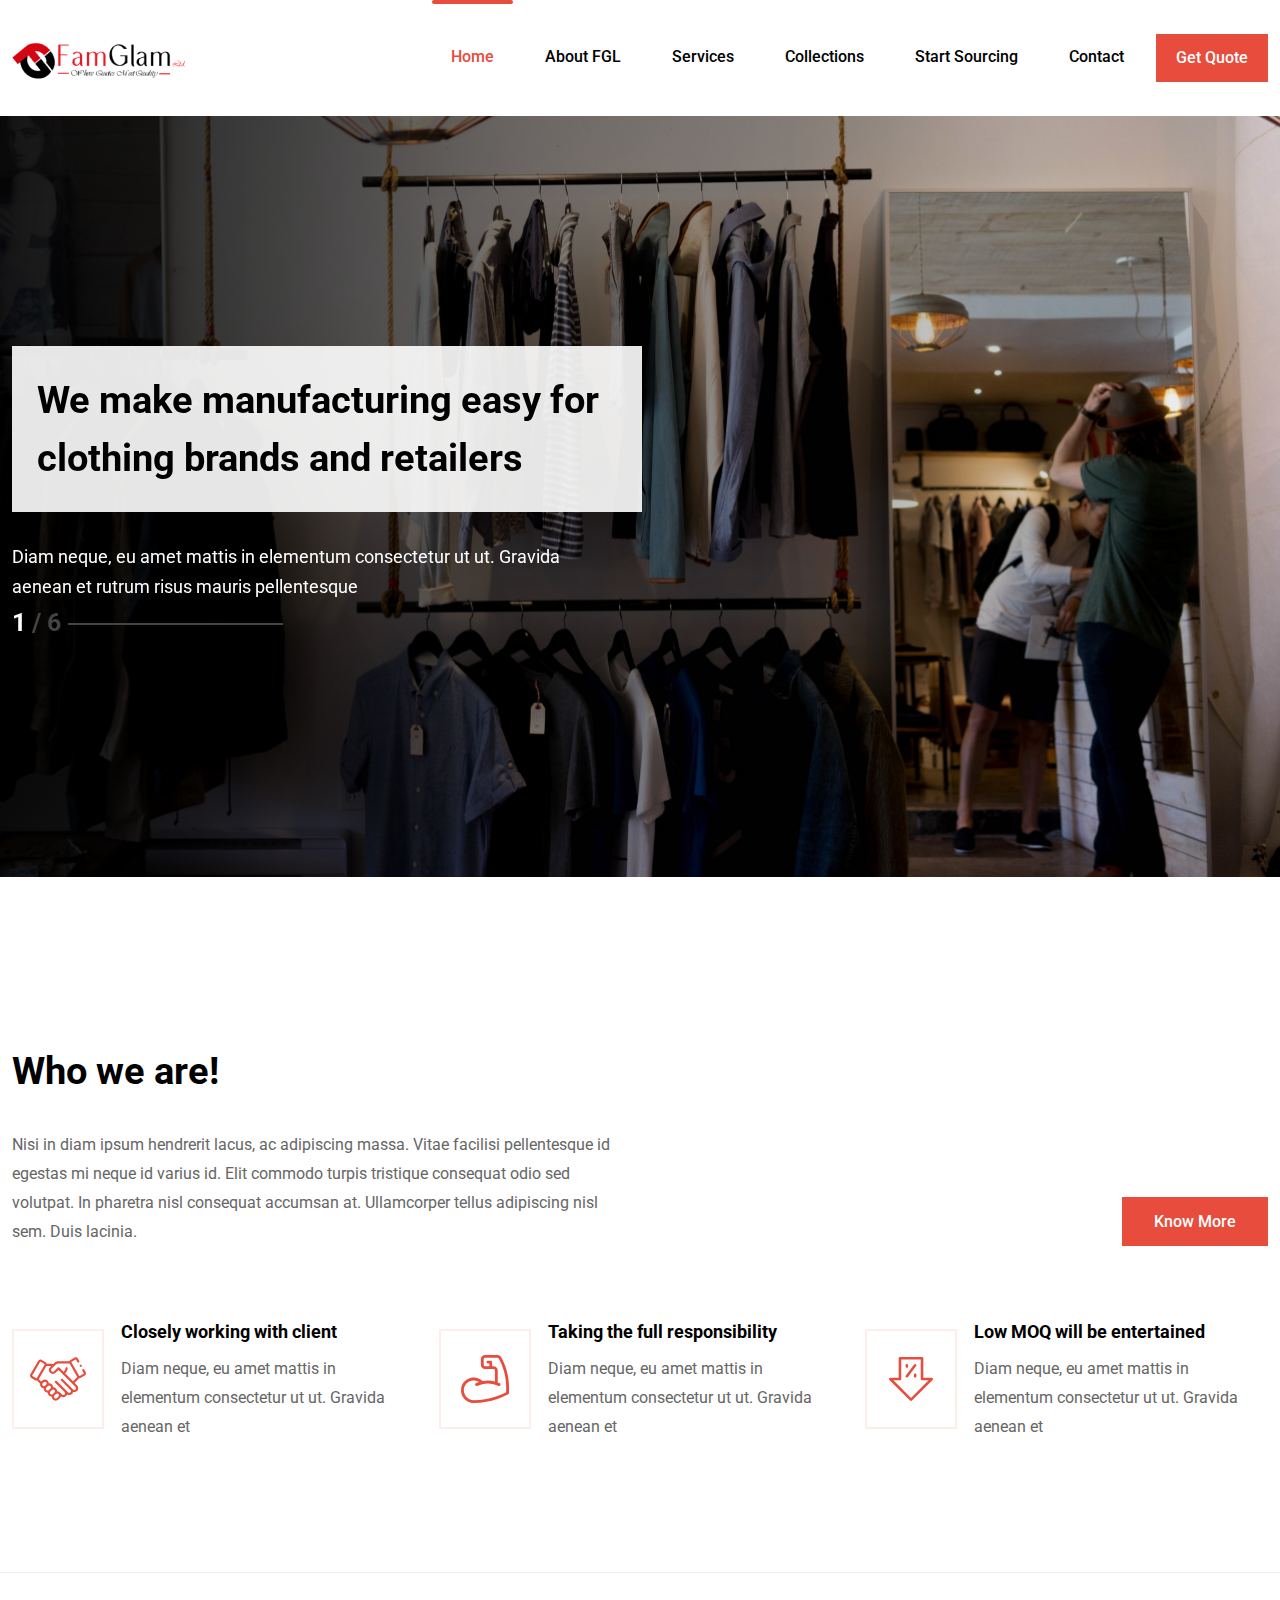
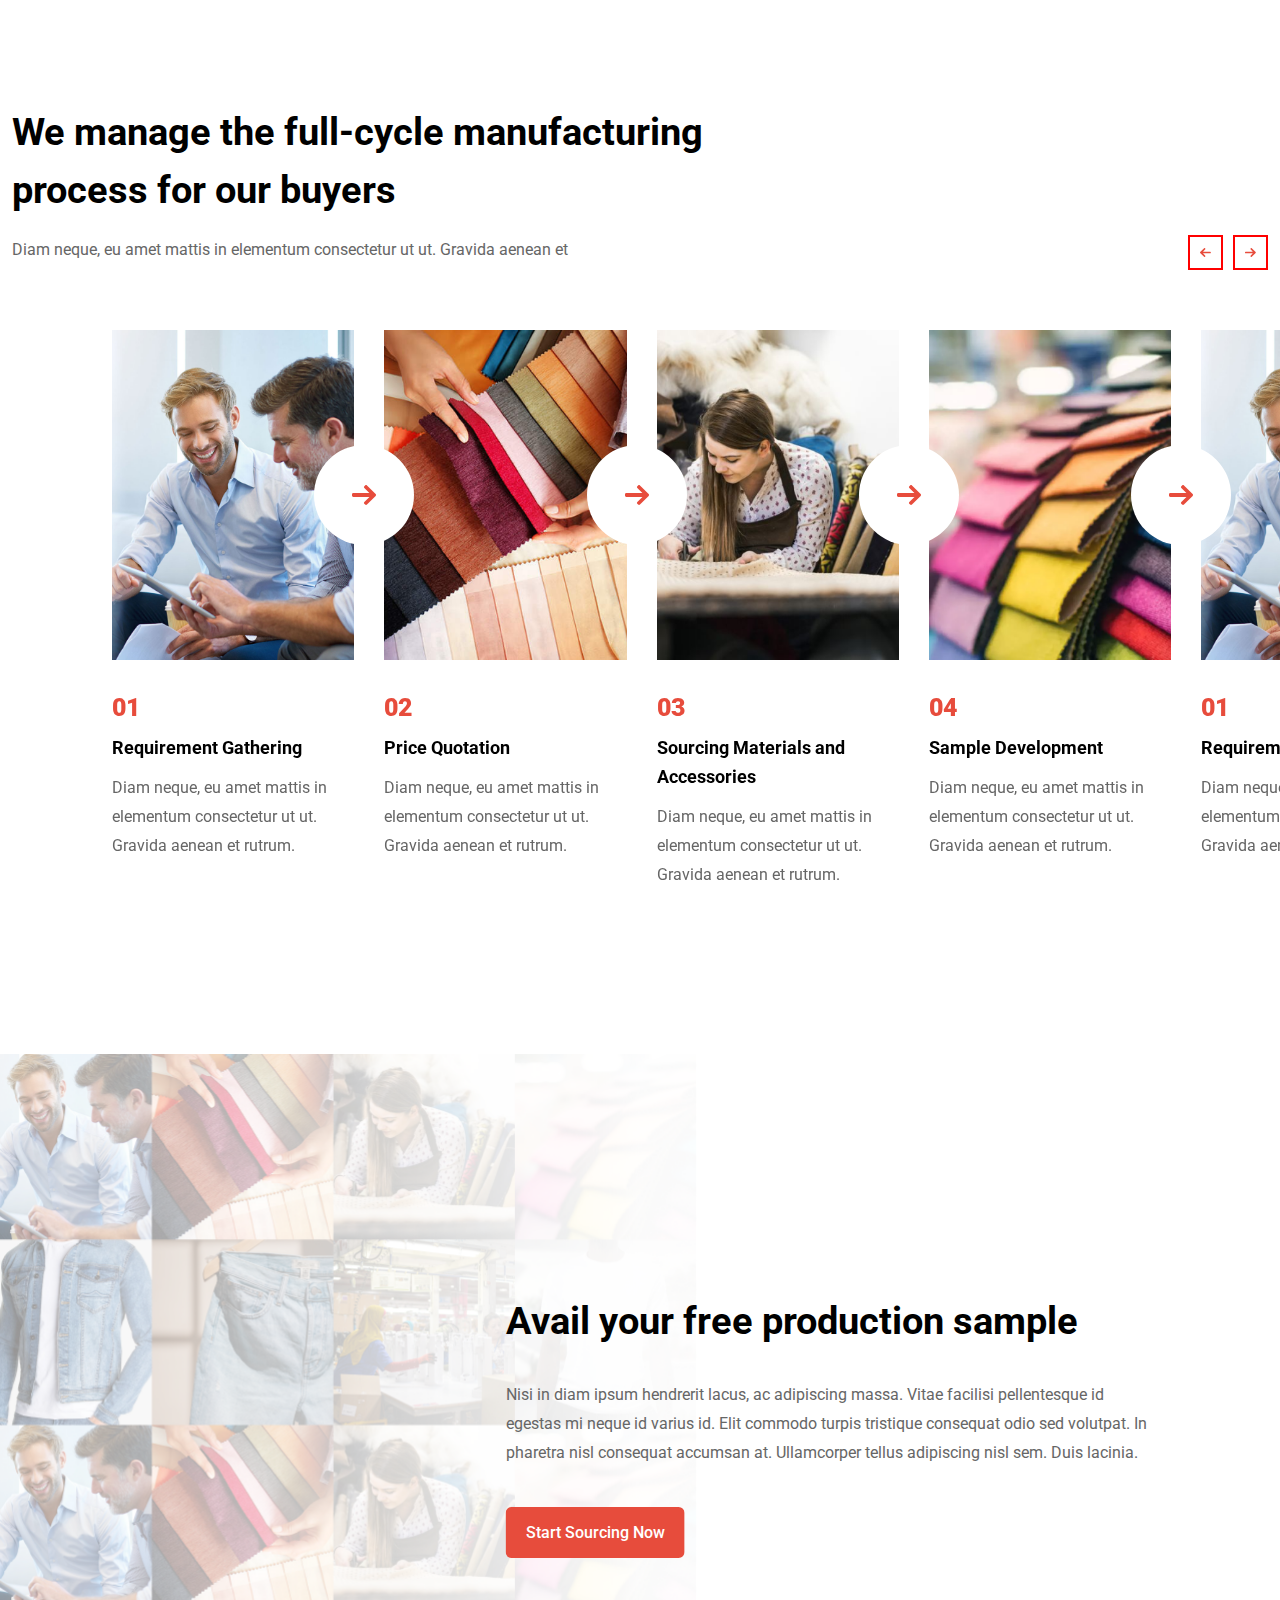
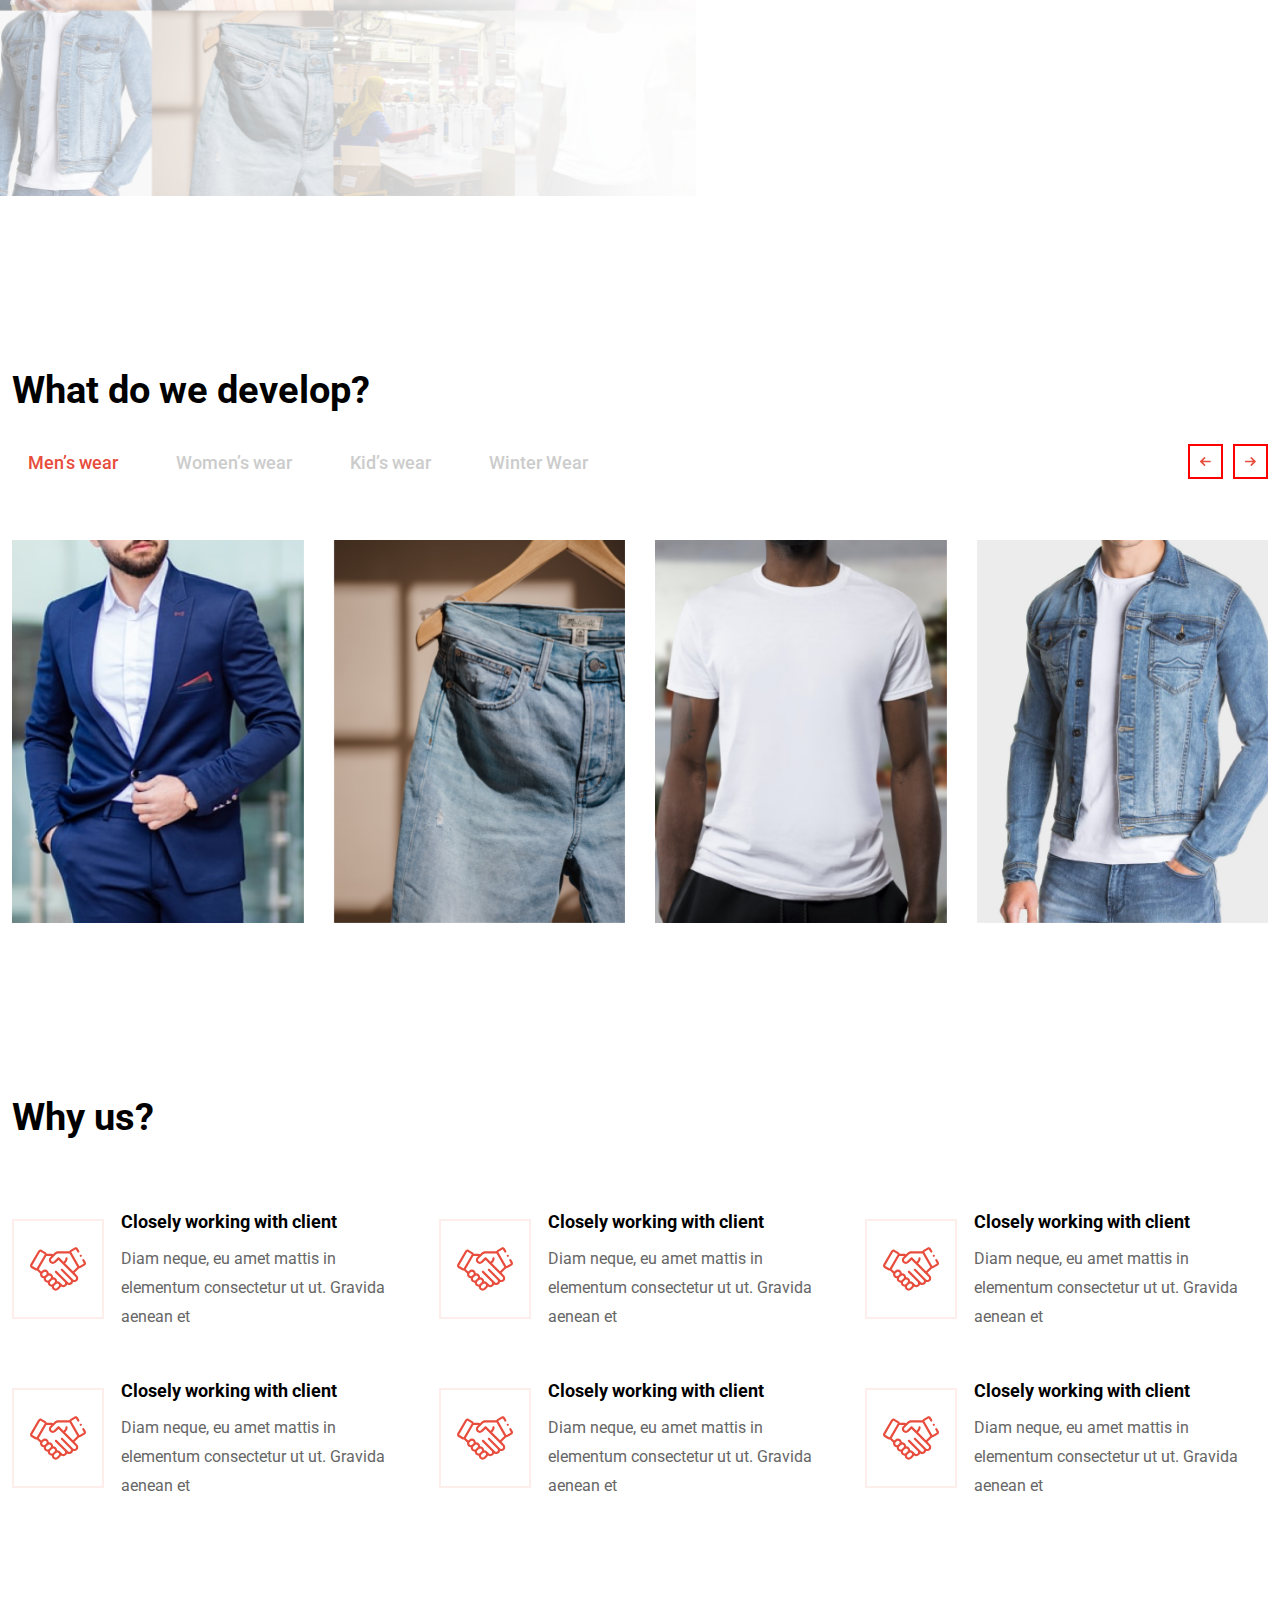
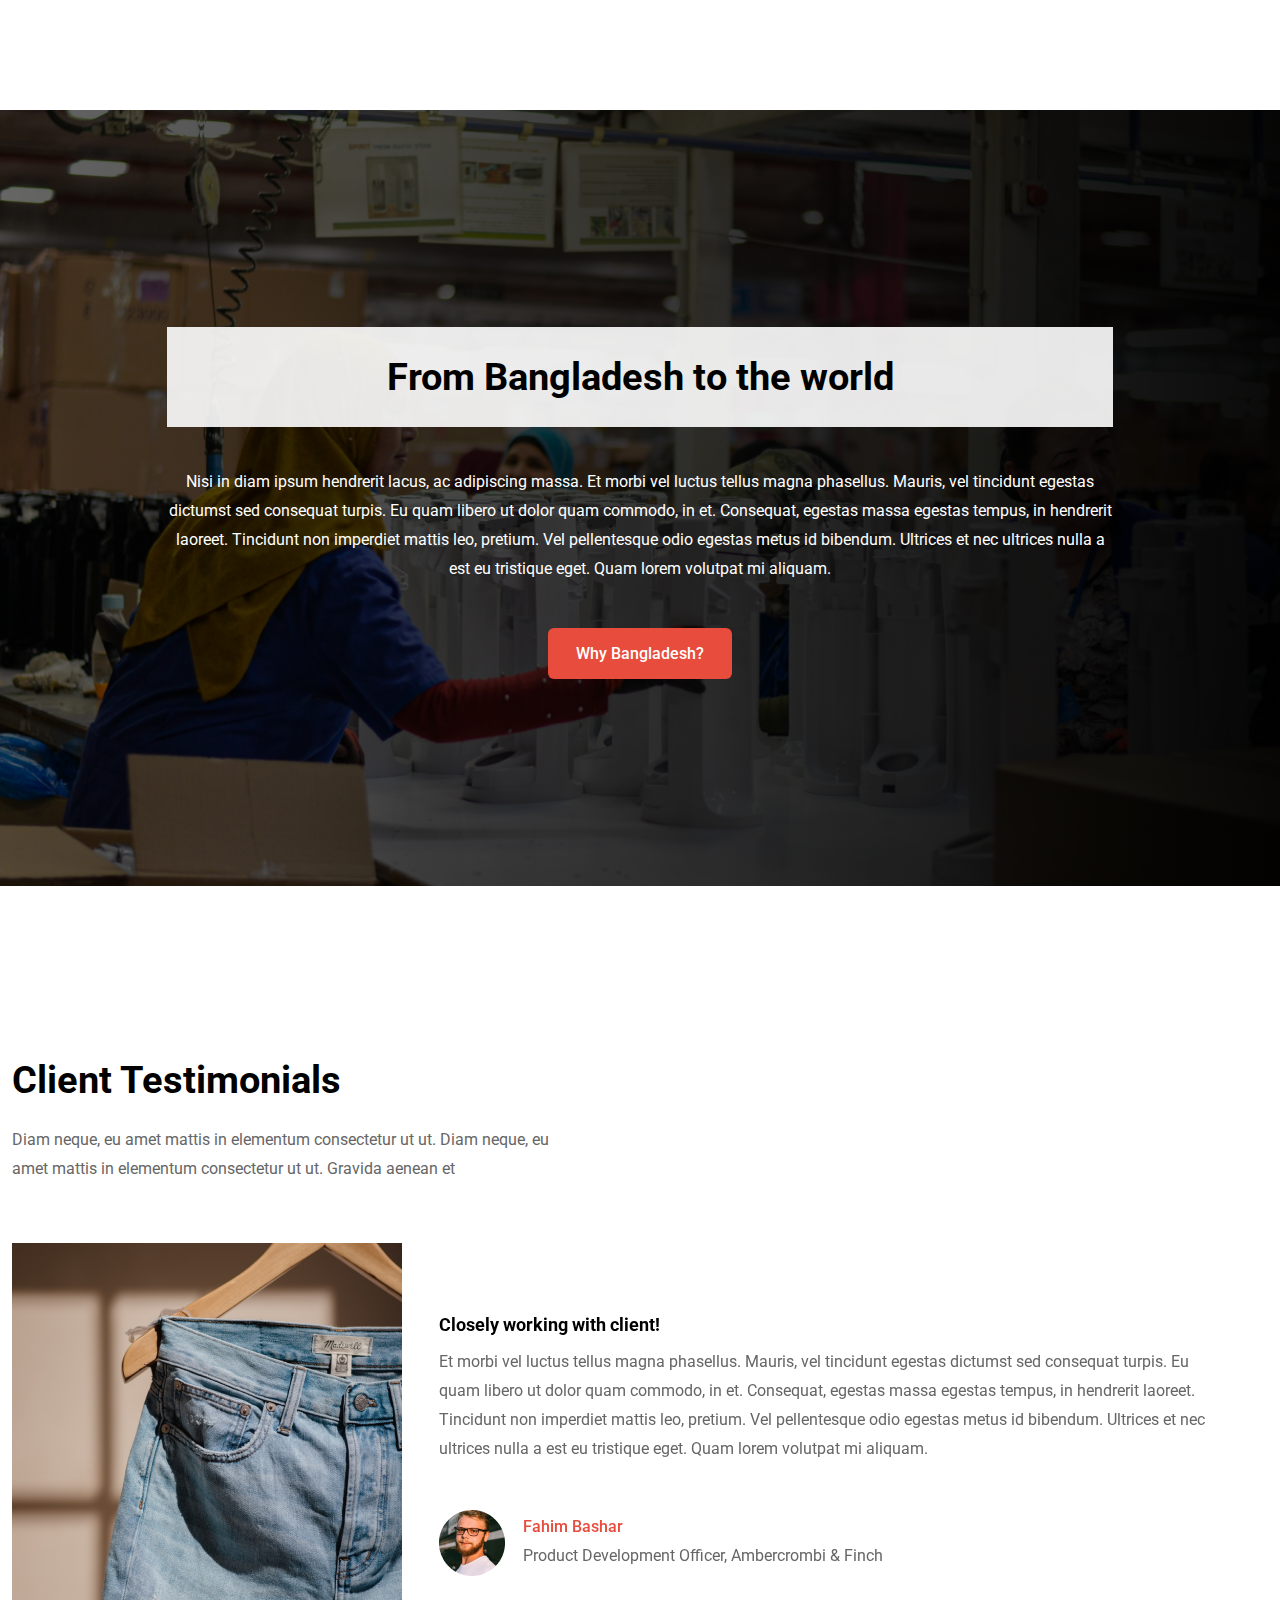
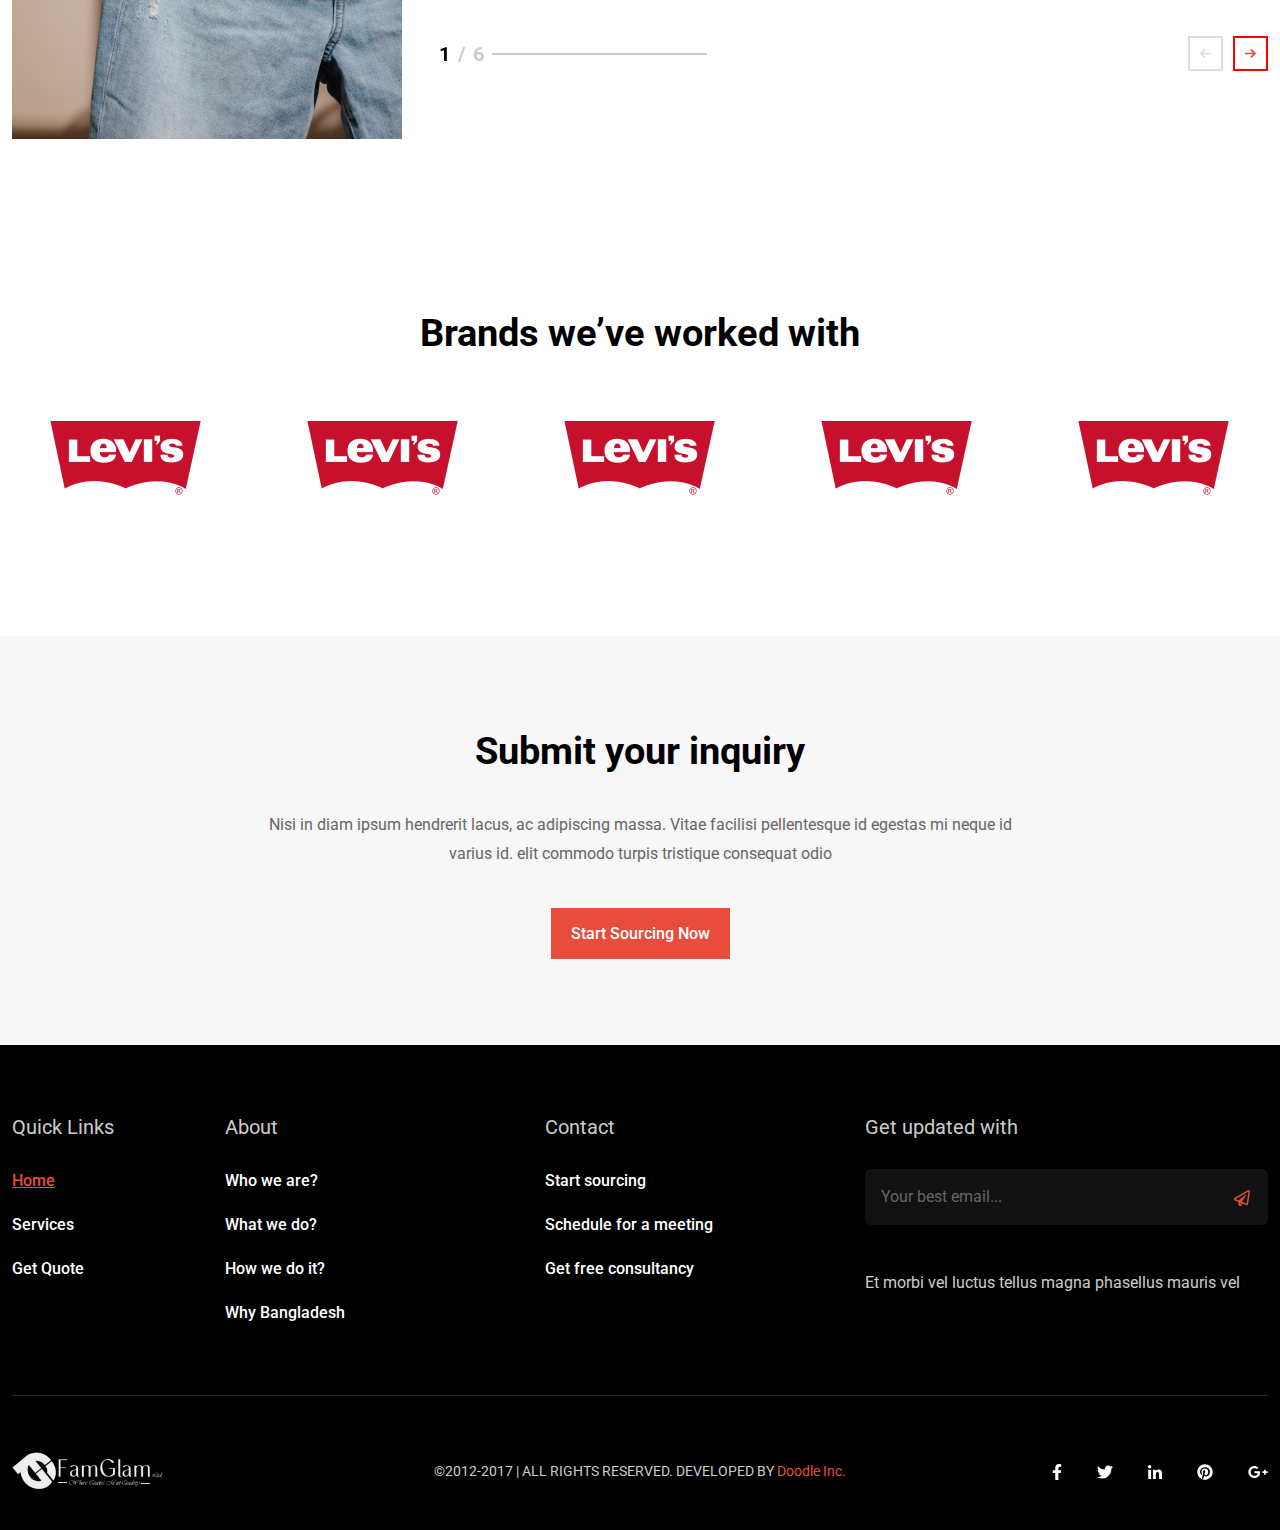
==== commit e070a04f: "update" ====
--- a/index.html
+++ b/index.html
@@ -22,7 +22,7 @@
       <header>
         <nav class="navbar navbar-expand-lg">
           <div class="container-fluid">
-            <a class="navbar-brand" href="#">
+            <a class="navbar-brand" href="./index.html">
               <img src="./assets/images/logo.png" class="img-fluid" alt="" />
             </a>
             <span class="mob-nav">
@@ -635,7 +635,9 @@
                 pharetra nisl consequat accumsan at. Ullamcorper tellus
                 adipiscing nisl sem. Duis lacinia.
               </p>
-              <a href="#" class="btn">Start Sourcing Now</a>
+              <a href="./pages/start-sourcing.html" class="btn"
+                >Start Sourcing Now</a
+              >
             </div>
           </div>
         </div>
@@ -1812,7 +1814,9 @@
                   facilisi pellentesque id egestas mi neque id varius id. elit
                   commodo turpis tristique consequat odio
                 </p>
-                <a href="./pages/inquiry-forms.html" class="btn">Start Sourcing Now</a>
+                <a href="./pages/inquiry-forms.html" class="btn"
+                  >Start Sourcing Now</a
+                >
               </div>
             </div>
           </div>
--- a/assets/css/style.css
+++ b/assets/css/style.css
@@ -366,7 +366,7 @@
 }
 .our-buyer .swiper .swiper-slide .swiper-button-next {
   top: 50%;
-  left: -3.5rem;
+  left: -70px;
   right: auto;
   max-width: 100px;
   max-height: 100px;
@@ -378,11 +378,11 @@
   -moz-border-radius: 50%;
   -ms-border-radius: 50%;
   -o-border-radius: 50%;
-  transform: translate(0rem, -50%);
-  -webkit-transform: translate(0rem, -50%);
-  -moz-transform: translate(0rem, -50%);
-  -ms-transform: translate(0rem, -50%);
-  -o-transform: translate(0rem, -50%);
+  transform: translate(0%, -50%);
+  -webkit-transform: translate(0%, -50%);
+  -moz-transform: translate(0%, -50%);
+  -ms-transform: translate(0%, -50%);
+  -o-transform: translate(0%, -50%);
   padding: 0;
   margin: 0;
 }
@@ -534,6 +534,10 @@
   max-height: 441px;
   height: 100%;
   position: relative;
+}
+.we-develop .swiper .img img {
+  width: 100%;
+  height: 100%;
 }
 .we-develop .swiper .img .overlay {
   position: absolute;
@@ -1098,6 +1102,8 @@
   background-position: center;
   background-repeat: no-repeat;
   background-size: cover;
+  padding-top: 60px;
+  padding-bottom: 125px;
 }
 .contact-form h2 {
   color: #000;
@@ -1118,6 +1124,118 @@
 .contact-form form {
   max-width: 702px;
 }
+.contact-form .contact-form {
+  color: #000;
+  font-size: 16px;
+  font-style: normal;
+  font-weight: 700;
+  line-height: normal;
+}
+.contact-form .form-control {
+  color: #000;
+  font-size: 16px;
+  font-style: normal;
+  font-weight: 400;
+  line-height: normal;
+}
+.contact-form .form-control::placeholder {
+  color: #aaa;
+}
+.contact-form .btn {
+  background: #e74c3c;
+  color: #fff;
+  text-align: center;
+  font-size: 16px;
+  font-style: normal;
+  font-weight: 500;
+  line-height: normal;
+  width: 100%;
+  padding-top: 16px;
+  padding-bottom: 16px;
+  border-radius: 0;
+  -webkit-border-radius: 0;
+  -moz-border-radius: 0;
+  -ms-border-radius: 0;
+  -o-border-radius: 0;
+}
+.contact-info {
+  margin-top: 165px;
+  margin-bottom: 165px;
+}
+.contact-info .img img {
+  width: 100%;
+}
+.contact-info .icon {
+  margin-bottom: 15px;
+}
+.contact-info h4 {
+  color: #000;
+  font-size: 18px;
+  font-style: normal;
+  font-weight: 700;
+  line-height: 29px; /* 161.111% */
+  margin-bottom: 6px;
+}
+.contact-info p {
+  color: #666;
+  font-size: 16px;
+  font-style: normal;
+  font-weight: 400;
+  line-height: 29px; /* 181.25% */
+  max-width: 286px;
+  margin-bottom: 53px;
+}
+.contact-info .box-contact {
+  border: 1px solid #e74c3c;
+  background: #fff;
+  padding: 43px 35px;
+  display: flex;
+  align-items: center;
+  justify-content: space-between;
+  margin-bottom: 20px;
+}
+.contact-info .box-contact span h3 {
+  color: #000;
+  font-size: 20px;
+  font-style: normal;
+  font-weight: 700;
+  line-height: 29px; /* 145% */
+  margin-bottom: 8px;
+}
+.contact-info .box-contact span p {
+  color: #666;
+  font-family: Roboto;
+  font-size: 16px;
+  font-style: normal;
+  font-weight: 400;
+  line-height: 29px; /* 181.25% */
+  margin-bottom: 0;
+  max-width: 100%;
+}
+.contact-info .box-contact a {
+  background: #e74c3c;
+  color: #fff;
+  text-align: center;
+  font-size: 16px;
+  font-style: normal;
+  font-weight: 500;
+  line-height: normal;
+  padding: 11px 21px;
+}
+.contact-info .box-contact.bg {
+  background: #e74c3c;
+}
+.contact-info .box-contact.bg span h3 {
+  color: #fff;
+}
+.contact-info .box-contact.bg span p {
+  color: #fff;
+}
+.contact-info .box-contact.bg a {
+  background: #fff;
+  color: var(--color);
+}
+
 .drop-zone {
   max-width: 702px;
   height: 75px;
@@ -1167,19 +1285,158 @@
   text-align: center;
 }
 
-.contact-form {
-}
-.contact-form {
-}
-.contact-form {
-}
-.contact-form {
-}
-.contact-form {
-}
-.contact-form {
-}
 /* contact */
+
+/* inquery form */
+.multi-step-form {
+}
+.multi-step-form {
+}
+.multi-step-form {
+}
+.multi-step-form {
+}
+.multi-step-form {
+}
+.multi-step-form {
+}
+.multi-step-form {
+}
+.multi-step-form {
+}
+.multi-step-form {
+}
+.multi-step-form {
+}
+.multi-step-form {
+}
+.multi-step-form {
+}
+.multi-step-form {
+}
+.multi-step-form {
+}
+.multi-step-form {
+}
+.multi-step-form {
+}
+.multi-step-form {
+}
+#multistepsform {
+  width: 400px;
+  margin: 50px auto;
+  text-align: center;
+  position: relative;
+}
+#multistepsform fieldset {
+  background: white;
+  border: 0 none;
+  border-radius: 3px;
+  box-shadow: 0 0 15px 1px rgba(0, 0, 0, 0.4);
+  padding: 20px 30px;
+  box-sizing: border-box;
+  width: 80%;
+  margin: 0 10%;
+  position: relative;
+}
+#multistepsform fieldset:not(:first-of-type) {
+  display: none;
+}
+#multistepsform input,
+#multistepsform textarea {
+  padding: 15px;
+  border: 1px solid #ccc;
+  border-radius: 3px;
+  margin-bottom: 10px;
+  width: 100%;
+  box-sizing: border-box;
+  font-family: montserrat;
+  color: #2c3e50;
+  font-size: 13px;
+}
+#multistepsform input:focus,
+#multistepsform textarea:focus {
+  border-color: #679b9b;
+  outline: none;
+  color: #637373;
+}
+#multistepsform .action-button {
+  width: 100px;
+  background: #ff9a76;
+  font-weight: bold;
+  color: #fff;
+  transition: 150ms;
+  border: 0 none;
+  border-radius: 1px;
+  cursor: pointer;
+  padding: 10px 5px;
+  margin: 10px 5px;
+}
+#multistepsform .action-button:hover,
+#multistepsform .action-button:focus {
+  box-shadow: 0 0 0 2px #f08a5d, 0 0 0 3px #ff976;
+  color: #fff;
+}
+#multistepsform .fs-title {
+  font-size: 15px;
+  text-transform: uppercase;
+  color: #2c3e50;
+  margin-bottom: 10px;
+}
+#multistepsform .fs-subtitle {
+  font-weight: normal;
+  font-size: 13px;
+  color: #666;
+  margin-bottom: 20px;
+}
+#multistepsform #progressbar {
+  margin-bottom: 30px;
+  overflow: hidden;
+  counter-reset: step;
+}
+#multistepsform #progressbar li {
+  list-style-type: none;
+  color: #679b9b;
+  text-transform: uppercase;
+  font-size: 9px;
+  width: 33.33%;
+  float: left;
+  position: relative;
+}
+#multistepsform #progressbar li:before {
+  content: counter(step);
+  counter-increment: step;
+  width: 20px;
+  line-height: 20px;
+  display: block;
+  font-size: 10px;
+  color: #fff;
+  background: #679b9b;
+  border-radius: 3px;
+  margin: 0 auto 5px auto;
+}
+#multistepsform #progressbar li:after {
+  content: "";
+  width: 100%;
+  height: 2px;
+  background: #679b9b;
+  position: absolute;
+  left: -50%;
+  top: 9px;
+  z-index: -1;
+}
+#multistepsform #progressbar li:first-child:after {
+  content: none;
+}
+#multistepsform #progressbar li.active {
+  color: #ff9a76;
+}
+#multistepsform #progressbar li.active:before,
+#multistepsform #progressbar li.active:after {
+  background: #ff9a76;
+  color: white;
+}
+/* inquery form */
 
 /* footer */
 footer {
@@ -1323,6 +1580,13 @@
     text-align: center;
   }
   /* who-we-are */
+  /* our-buyer */
+  .our-buyer .swiper .swiper-slide .swiper-button-next {
+    left: -3.4rem;
+    max-width: 80px;
+    max-height: 80px;
+  }
+  /* our-buyer */
 }
 @media (min-width: 769px) and (max-width: 991px) {
   /* header */
@@ -1623,6 +1887,37 @@
   }
   /* inquiry */
   /* home */
+  /* contact-form */
+  .contact-info {
+    margin-top: 60px;
+    margin-bottom: 60px;
+  }
+  .contact-form {
+    background-position: right;
+  }
+  .contact-form h2 {
+    text-align: center;
+    font-size: 28px;
+    line-height: 40px;
+  }
+  .contact-form p {
+    text-align: center;
+    font-size: 14px;
+    line-height: 21px;
+  }
+  .contact-form form {
+    margin: 0 auto;
+  }
+  .drop-zone {
+    font-size: 15px;
+  }
+  .contact-info .img {
+    margin-bottom: 30px;
+  }
+  .contact-info .img img {
+    max-height: 300px;
+  }
+  /* contact-form */
 
   /* footer */
   footer h4 {
@@ -1981,6 +2276,49 @@
   /* inquiry */
   /* home */
 
+  /* contact-form */
+  .contact-info {
+    margin-top: 60px;
+    margin-bottom: 60px;
+  }
+  .contact-form {
+    background-position: right;
+  }
+  .contact-form h2 {
+    text-align: center;
+    font-size: 28px;
+    line-height: 40px;
+  }
+  .contact-form p {
+    text-align: center;
+    font-size: 14px;
+    line-height: 21px;
+  }
+  .contact-form form {
+    margin: 0 auto;
+  }
+  .contact-info .img {
+    margin-bottom: 30px;
+  }
+  .contact-info .img img {
+    max-height: 300px;
+  }
+  .drop-zone {
+    font-size: 15px;
+  }
+  .contact-info .box-contact {
+    justify-content: center;
+    flex-direction: column;
+    gap: 20px;
+  }
+  .contact-info .box-contact span h3 {
+    text-align: center;
+  }
+  .contact-info .box-contact span p {
+    text-align: center;
+  }
+  /* contact-form */
+
   /* footer */
   footer h4 {
     margin-top: 20px;
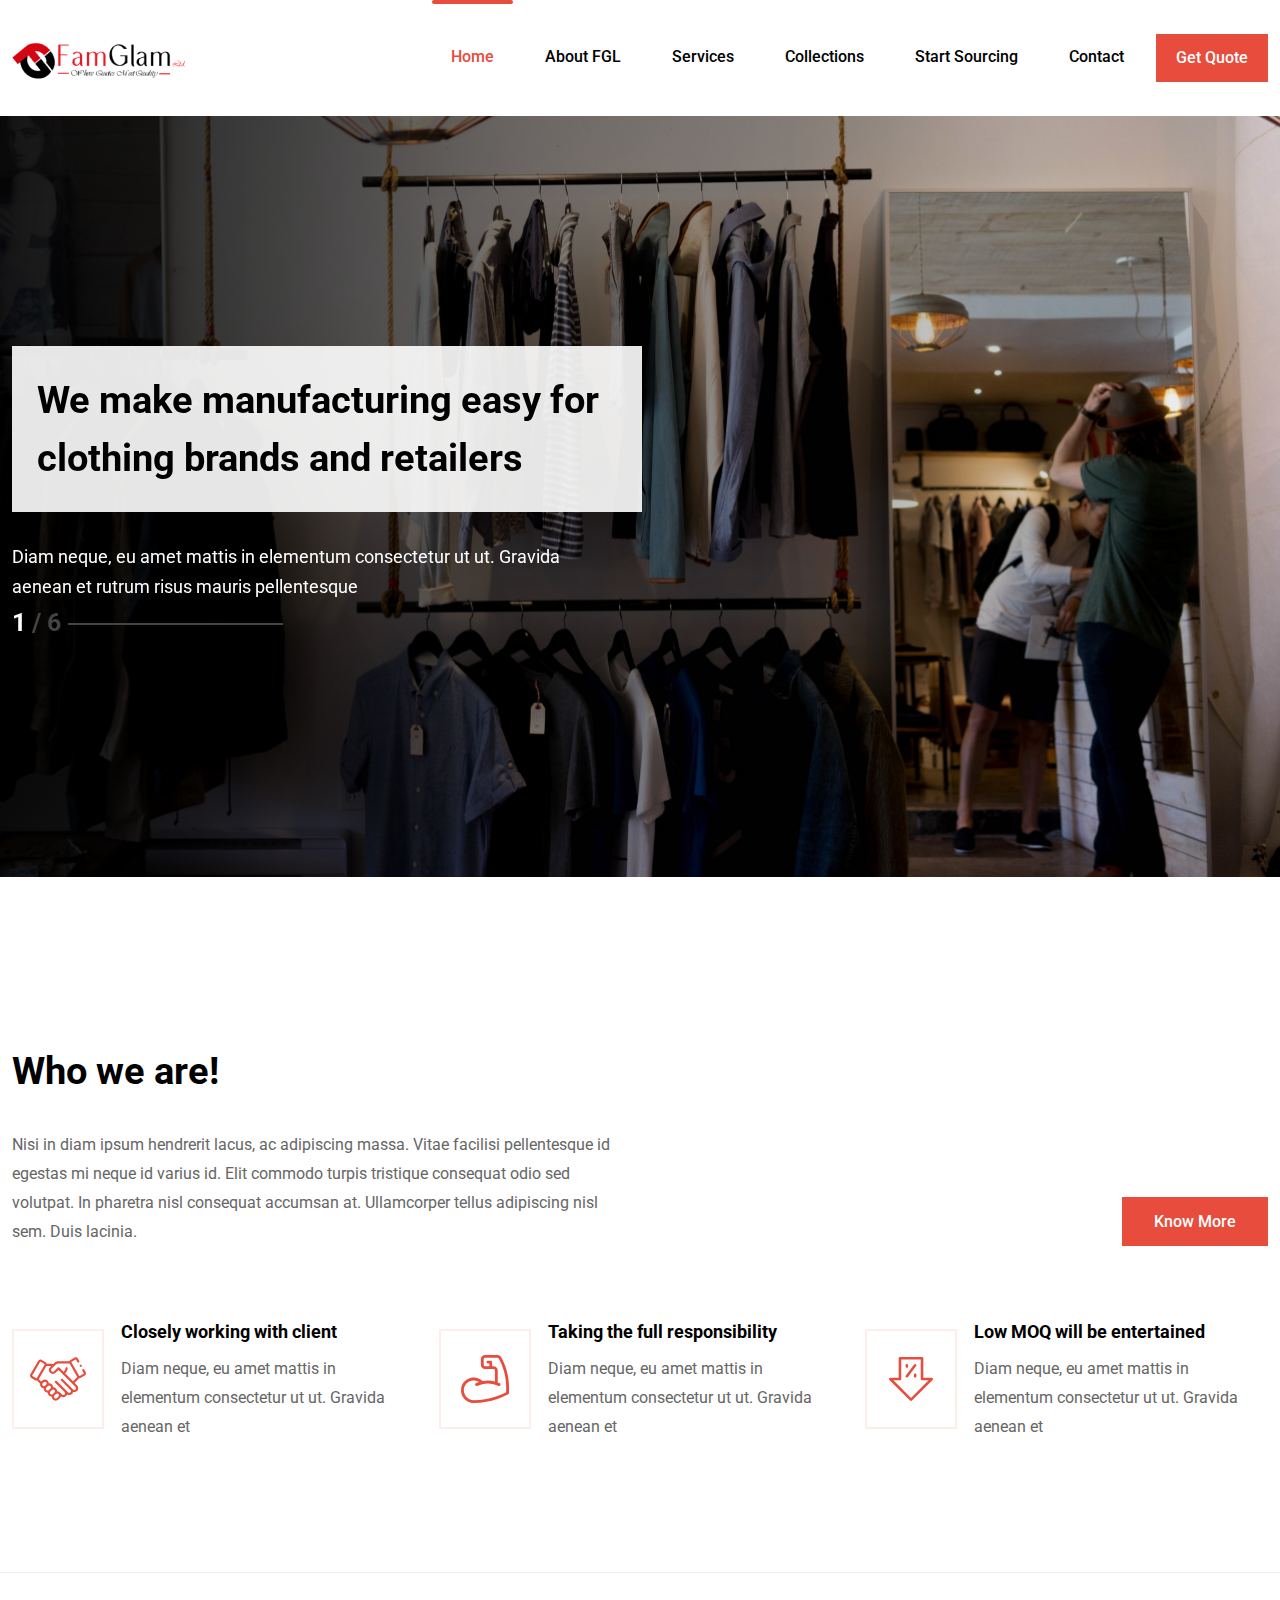
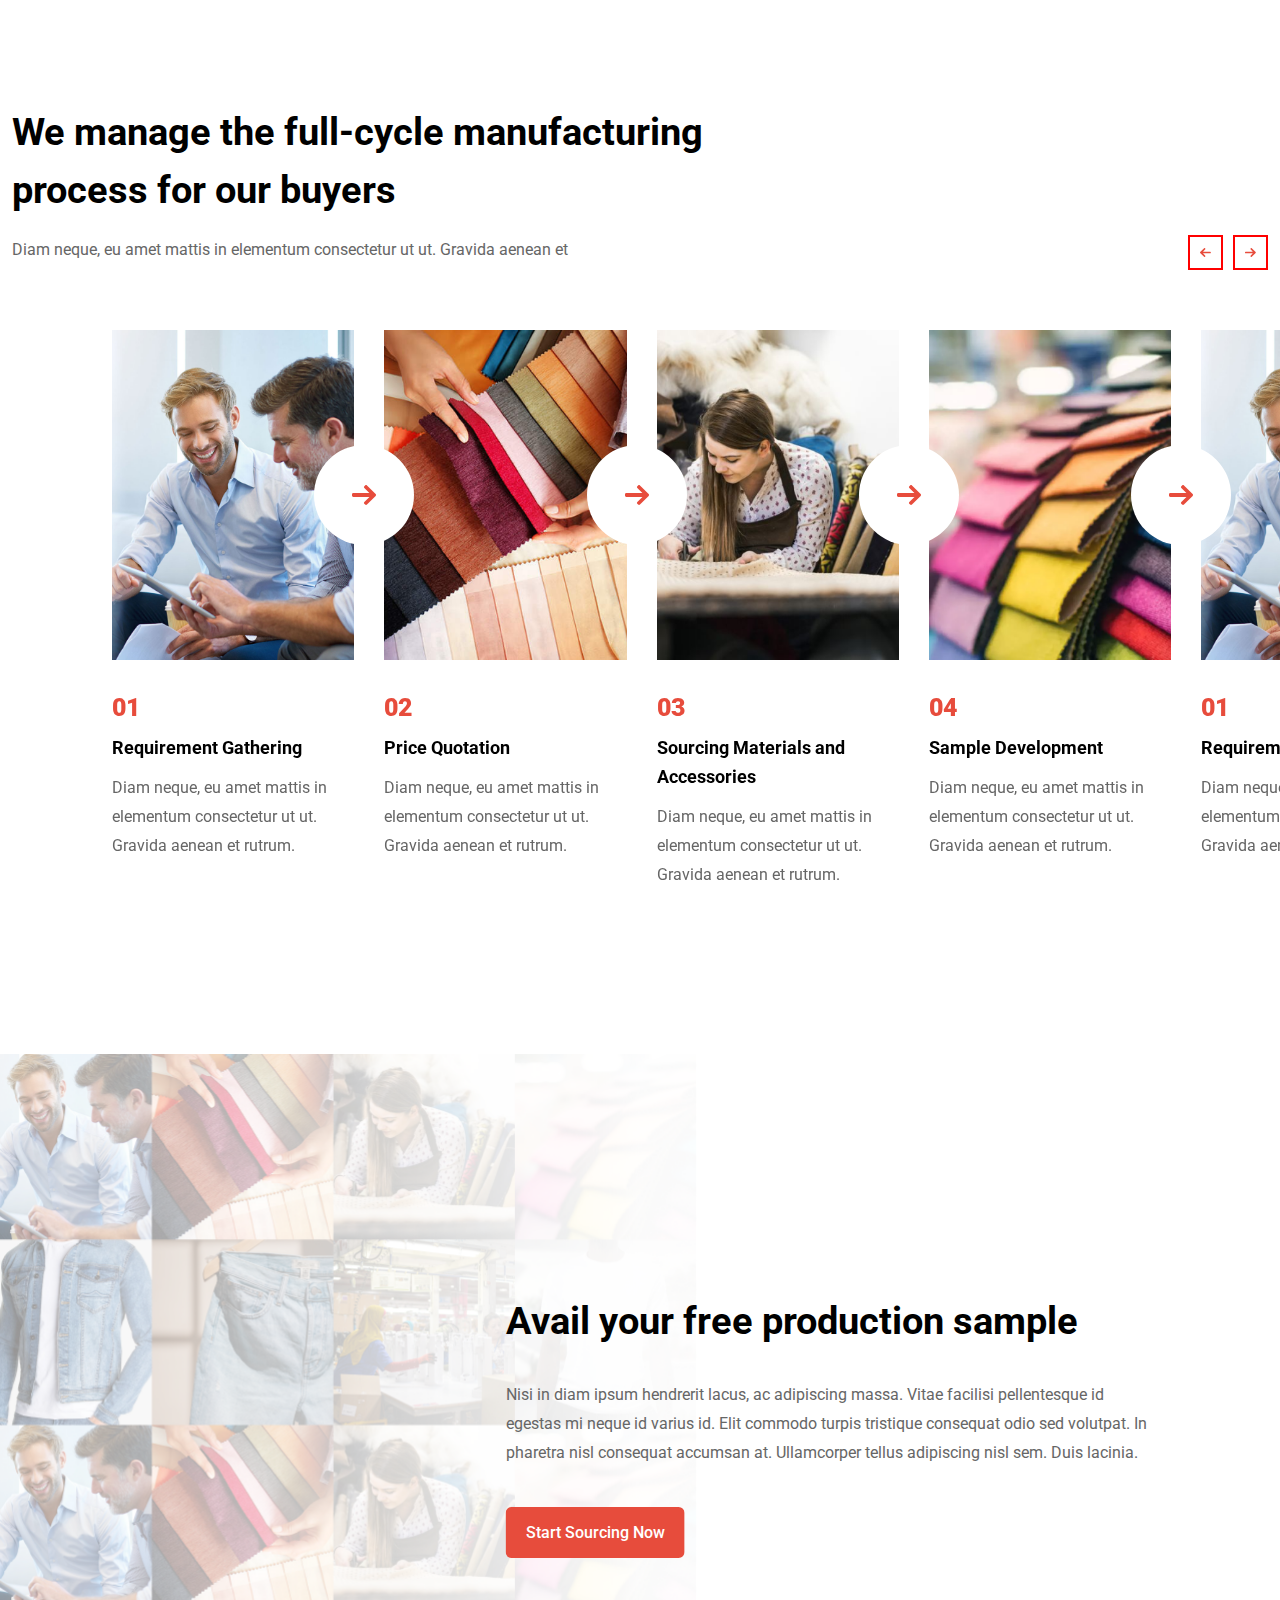
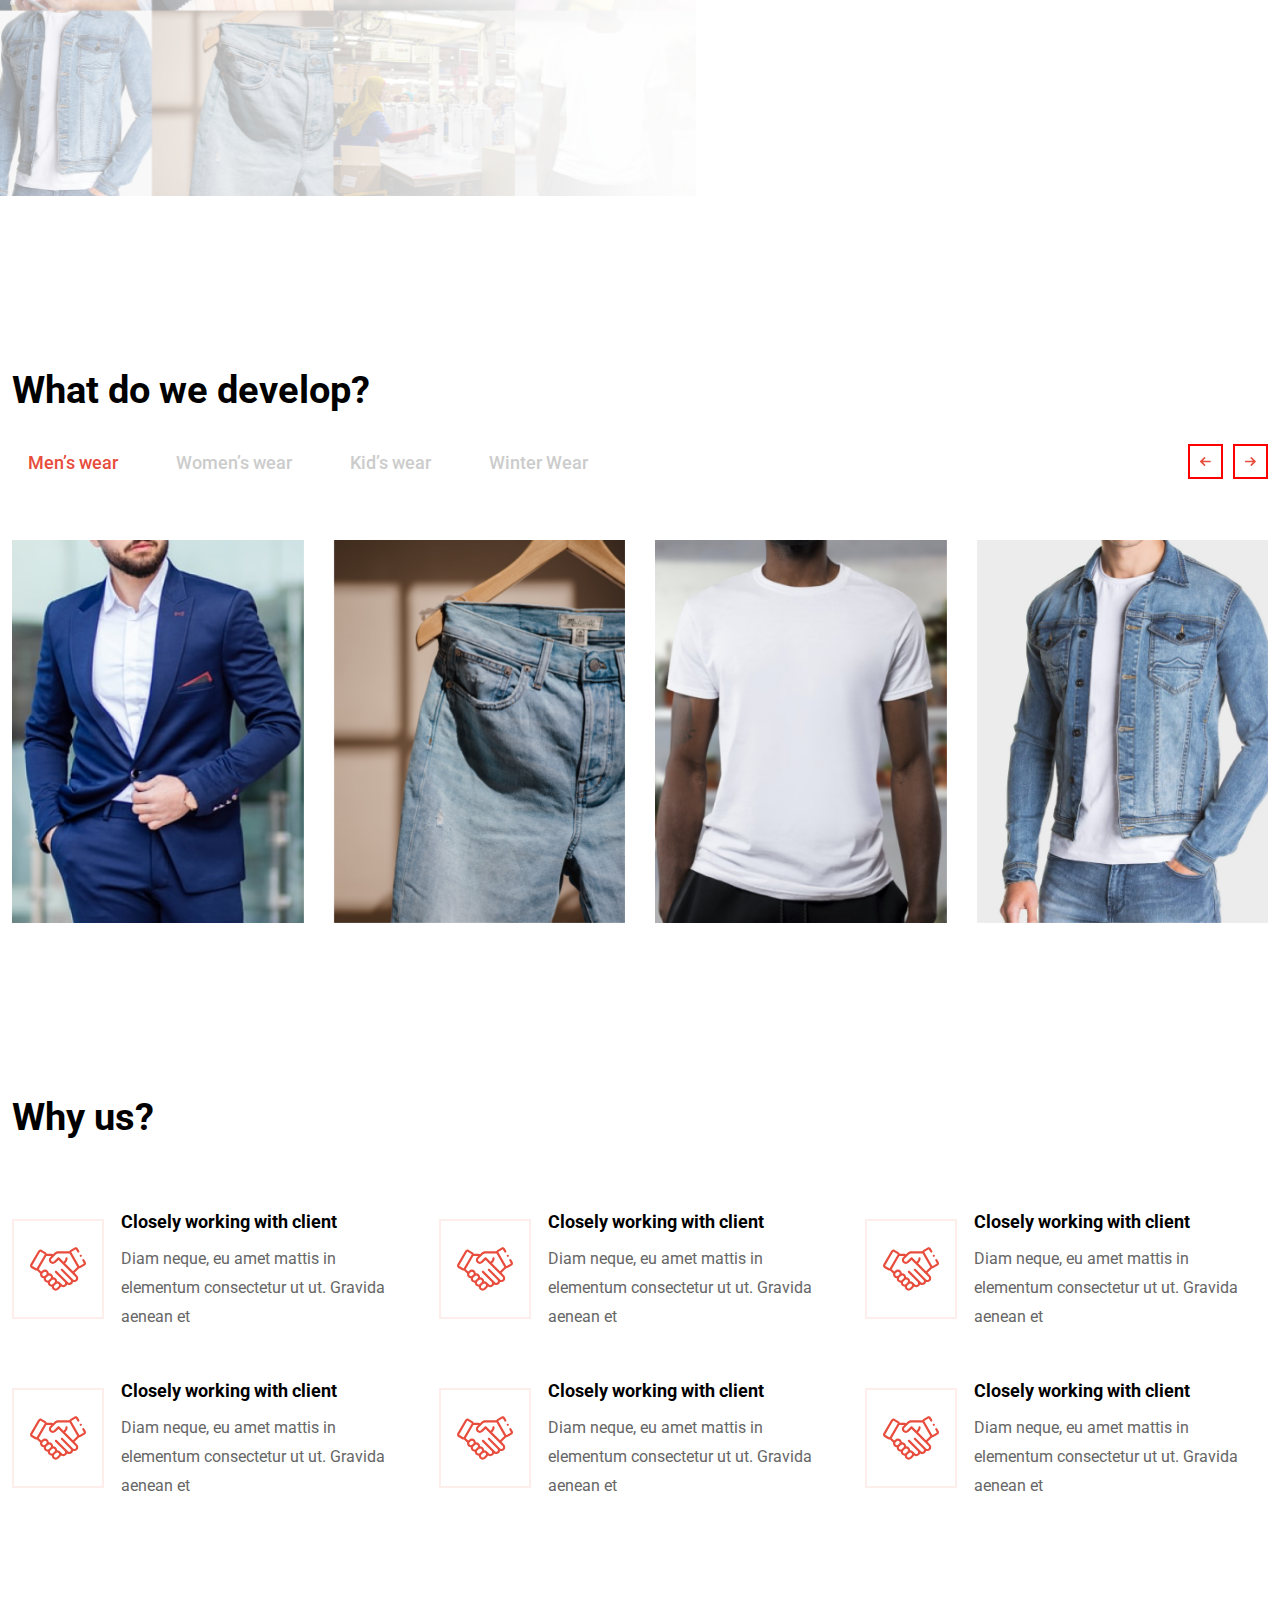
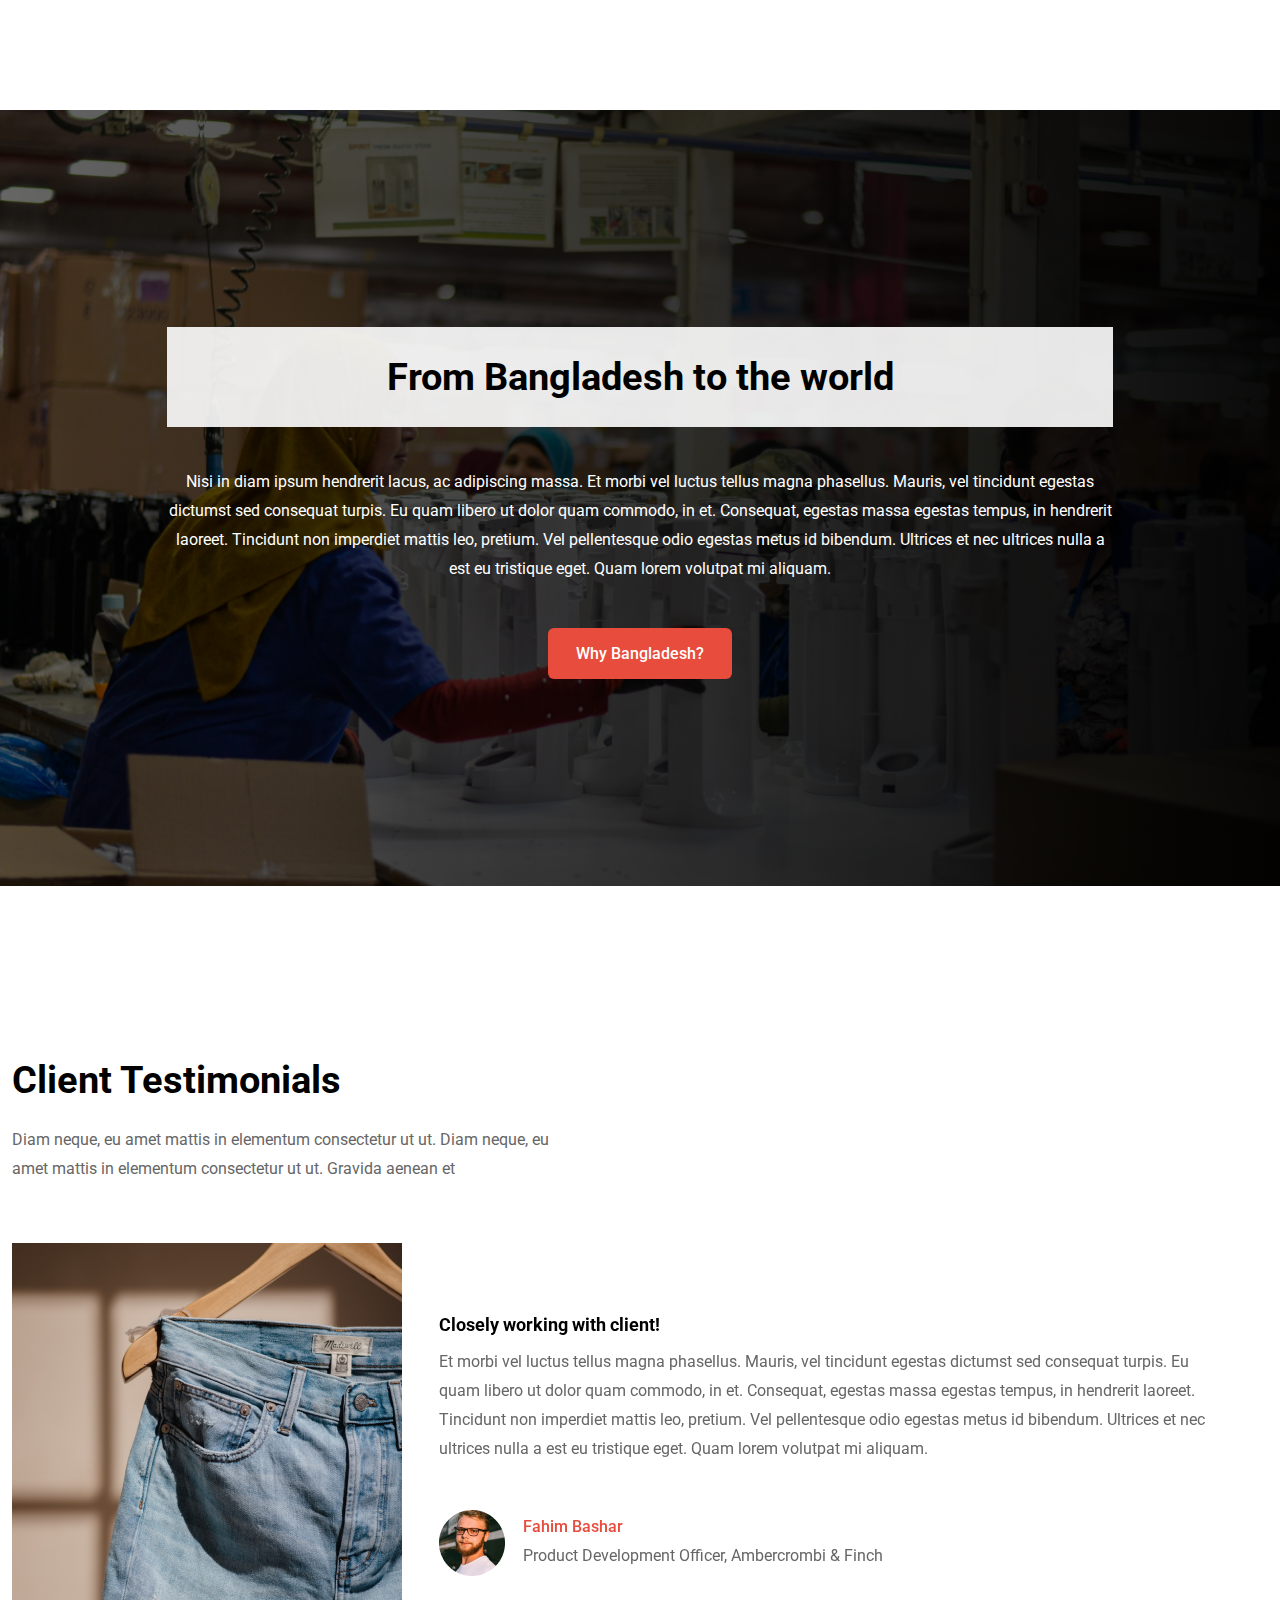
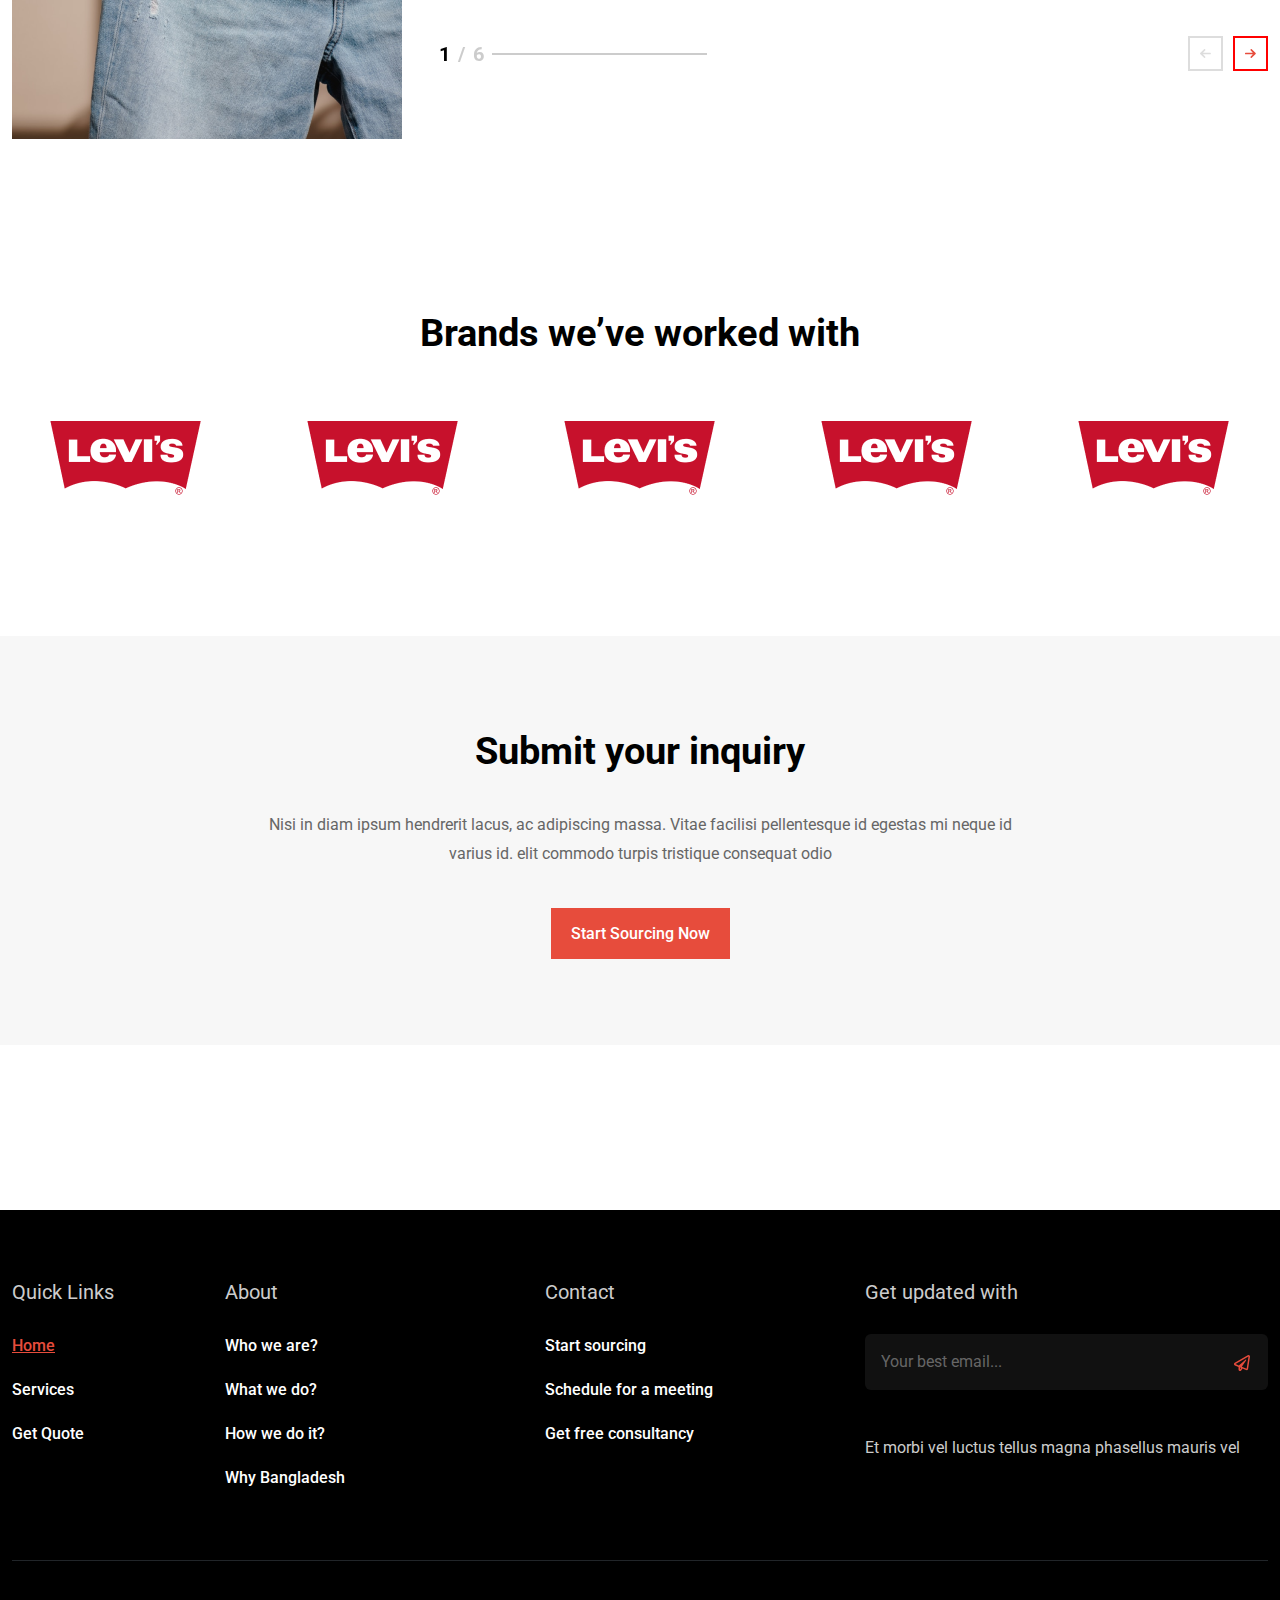
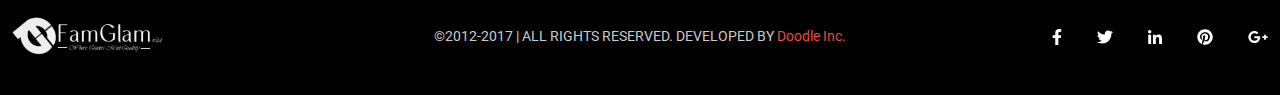
==== commit 3d4a2651: "update" ====
--- a/index.html
+++ b/index.html
@@ -48,13 +48,17 @@
                   <a class="nav-link" href="./pages/about.html">About FGL</a>
                 </li>
                 <li class="nav-item">
-                  <a class="nav-link" href="#">Services</a>
+                  <a class="nav-link" href="./pages/services.html">Services</a>
                 </li>
                 <li class="nav-item">
-                  <a class="nav-link" href="#">Collections</a>
+                  <a class="nav-link" href="./pages/colections.html"
+                    >Collections</a
+                  >
                 </li>
                 <li class="nav-item">
-                  <a class="nav-link" href="#">Start Sourcing</a>
+                  <a class="nav-link" href="./pages/start-sourcing.html"
+                    >Start Sourcing</a
+                  >
                 </li>
                 <li class="nav-item">
                   <a class="nav-link" href="./pages/contact.html">Contact</a>
--- a/assets/css/style.css
+++ b/assets/css/style.css
@@ -864,6 +864,9 @@
 /* brands */
 
 /* inquiry */
+.inquiry {
+  margin-bottom: 165px;
+}
 .inquiry .container-fluid {
   background: #f7f7f7;
   text-align: center;
@@ -913,6 +916,8 @@
 /* common-bg */
 .common-bg {
   overflow: hidden;
+  max-height: 700px;
+  height: 100%;
 }
 /* common-bg */
 /* multi-step-form */
@@ -1438,6 +1443,365 @@
 }
 /* inquery form */
 
+/* blog page */
+.blog-section {
+  margin-top: -30rem;
+}
+.blog-section h2 {
+  color: #000;
+  font-size: 38px;
+  font-style: normal;
+  font-weight: 700;
+  line-height: 58px; /* 152.632% */
+  margin-bottom: 16px;
+}
+.blog-section p {
+  color: #666;
+  font-family: Roboto;
+  font-size: 16px;
+  font-style: normal;
+  font-weight: 400;
+  line-height: 29px; /* 181.25% */
+  max-width: 702px;
+  margin-bottom: 60px;
+}
+.blog-section .custom-flex {
+  display: flex;
+  align-items: center;
+  justify-content: flex-start;
+  gap: 30px;
+}
+.blog-section .custom-flex .content h4 {
+  color: #000;
+  font-size: 18px;
+  font-style: normal;
+  font-weight: 700;
+  line-height: 29px; /* 161.111% */
+}
+.blog-section .custom-flex .content p {
+  color: #666;
+  font-size: 16px;
+  font-style: normal;
+  font-weight: 400;
+  line-height: 29px; /* 181.25% */
+  margin-bottom: 0;
+}
+
+/* blog page */
+
+/* collection page */
+/* collection-hero */
+.collection-hero {
+  margin-top: -30rem;
+  margin-bottom: 166px;
+}
+.collection-hero .title {
+  color: #000;
+  text-align: center;
+  font-size: 38px;
+  font-style: normal;
+  font-weight: 700;
+  line-height: 58px; /* 152.632% */
+  margin-bottom: 30px;
+}
+.collection-hero .desc {
+  color: #666;
+  text-align: center;
+  font-size: 16px;
+  font-style: normal;
+  font-weight: 400;
+  line-height: 29px; /* 181.25% */
+  max-width: 688px;
+  margin: 0 auto 70px;
+}
+.collection-hero .custom-flex {
+  display: flex;
+  align-items: center;
+  justify-content: center;
+  gap: 17px;
+}
+.collection-hero .custom-flex > div {
+  flex: 1 1 auto;
+}
+.collection-hero .custom-flex .logo {
+  max-width: 92px;
+  width: 100%;
+  height: 100%;
+  max-height: 100px;
+  min-height: 100px;
+  display: flex;
+  align-items: center;
+  justify-content: center;
+  border: 2px solid rgba(231, 76, 60, 0.1);
+}
+.collection-hero .content p {
+  max-width: 300px;
+}
+/* collection-hero */
+/* collection-part */
+.collection-part {
+  margin-bottom: 60px;
+}
+.collection-part h2 {
+  color: #000;
+  font-size: 38px;
+  font-style: normal;
+  font-weight: 700;
+  line-height: 58px; /* 152.632% */
+  margin-bottom: 16px;
+}
+.collection-part p {
+  color: #666;
+  font-size: 16px;
+  font-style: normal;
+  font-weight: 400;
+  line-height: 29px; /* 181.25% */
+  margin-bottom: 60px;
+}
+.collection-part .side-nav {
+  border: 1.5px solid #eee;
+  background: #fff;
+  padding: 40px 35px;
+}
+.collection-part .side-nav h5 {
+  color: #000;
+  font-size: 20px;
+  font-style: normal;
+  font-weight: 700;
+  line-height: 29px; /* 145% */
+  margin-bottom: 45px;
+}
+
+.collection-part .side-nav .accordion .accordion-item {
+  border-top: 0px;
+  border-left: 0px;
+  border-right: 0px;
+}
+
+.collection-part .side-nav .accordion .accordion-item:last-child {
+  border-bottom: 0px;
+}
+.collection-part .side-nav .accordion .accordion-item .accordion-header {
+  margin-bottom: 0;
+}
+.collection-part
+  .side-nav
+  .accordion
+  .accordion-item
+  .accordion-header
+  .accordion-button {
+  background-color: transparent;
+  /* padding: 0; */
+  display: flex;
+  align-items: center;
+  gap: 16px;
+  color: #000;
+  font-size: 16px;
+  font-style: normal;
+  font-weight: 500;
+  line-height: normal;
+}
+.collection-part
+  .side-nav
+  .accordion
+  .accordion-item
+  .accordion-header
+  .accordion-button:focus {
+  border: 0;
+  box-shadow: none;
+  outline: none;
+}
+.collection-part .side-nav .accordion-collapse ul {
+  display: flex;
+  align-items: flex-start;
+  justify-content: center;
+  flex-direction: column;
+  gap: 45px;
+}
+.collection-part .side-nav .accordion-collapse ul li a {
+  display: flex;
+  align-items: center;
+  justify-content: center;
+  gap: 16px;
+  color: #000;
+  font-size: 16px;
+  font-style: normal;
+  font-weight: 500;
+  line-height: normal;
+  transition: all linear 0.3s;
+}
+.collection-part .side-nav .accordion-collapse ul li:hover a,
+.collection-part .side-nav .accordion-collapse ul li.active a,
+.collection-part .side-nav .accordion-collapse ul li:hover a svg path,
+.collection-part .side-nav .accordion-collapse ul li.active a svg path {
+  color: var(--color);
+  fill: var(--color);
+  transition: all linear 0.3s;
+  -webkit-transition: all linear 0.3s;
+  -moz-transition: all linear 0.3s;
+  -ms-transition: all linear 0.3s;
+  -o-transition: all linear 0.3s;
+}
+.collection-part .side-nav .accordion-button:not(.collapsed)::after {
+  background-image: var(--bs-accordion-btn-icon);
+}
+
+.collection-part .img {
+  max-height: 433px;
+  height: 100%;
+  position: relative;
+  margin-bottom: 27px;
+}
+.collection-part .img img {
+  width: 100%;
+  height: 100%;
+}
+.collection-part .img .price {
+  position: absolute;
+  top: 1rem;
+  right: 1rem;
+  background-color: var(--color);
+  color: #fff;
+  text-align: center;
+  font-size: 14px;
+  font-style: normal;
+  font-weight: 500;
+  line-height: normal;
+  padding: 12px 14px;
+}
+.collection-part .img .overlay {
+  position: absolute;
+  top: 0;
+  left: 0;
+  width: 100%;
+  height: 100%;
+  background-color: rgba(255, 255, 255, 0.8);
+  visibility: hidden;
+  opacity: 0;
+  transition: all linear 0.3s;
+  -webkit-transition: all linear 0.3s;
+  -moz-transition: all linear 0.3s;
+  -ms-transition: all linear 0.3s;
+  -o-transition: all linear 0.3s;
+  display: flex;
+  align-items: flex-end;
+  justify-content: center;
+  padding-bottom: 14px;
+}
+.collection-part .col-lg-4:hover .img .overlay {
+  position: absolute;
+  top: 0;
+  left: 0;
+  width: 100%;
+  height: 100%;
+  background-color: rgba(255, 255, 255, 0.8);
+  visibility: visible;
+  opacity: 1;
+  transition: all linear 0.3s;
+  -webkit-transition: all linear 0.3s;
+  -moz-transition: all linear 0.3s;
+  -ms-transition: all linear 0.3s;
+  -o-transition: all linear 0.3s;
+}
+.collection-part .img .overlay ul {
+  display: flex;
+  align-items: center;
+  justify-content: center;
+  gap: 12px;
+  max-width: 178px;
+}
+.collection-part .img .overlay ul li {
+  flex: 0 0 auto;
+}
+.collection-part .img .overlay ul li button {
+  background-color: #fff;
+  max-width: 83px;
+  max-height: 53px;
+  min-width: 83px;
+  min-height: 53px;
+  width: 100%;
+  height: 100%;
+  border: 0;
+  box-shadow: none;
+  outline: none;
+}
+.collection-part .description {
+  display: flex;
+  align-items: center;
+  justify-content: space-between;
+}
+.collection-part .description .style {
+  color: #000;
+  font-size: 16px;
+  font-style: normal;
+  font-weight: 500;
+  line-height: normal;
+}
+.collection-part .description .qtty {
+  color: #666;
+  font-size: 16px;
+  font-style: normal;
+  font-weight: 400;
+  line-height: normal;
+}
+.collection-part nav .pagination {
+  align-items: center;
+  justify-content: flex-end;
+  gap: 15px;
+}
+.collection-part nav .pagination .page-link {
+  background-color: transparent;
+  border: 1px solid transparent;
+  width: 32px;
+  height: 35px;
+  color: #999;
+
+  text-align: center;
+  font-size: 16px;
+  font-style: normal;
+  font-weight: 700;
+  line-height: normal;
+  border-radius: 0;
+  -webkit-border-radius: 0;
+  -moz-border-radius: 0;
+  -ms-border-radius: 0;
+  -o-border-radius: 0;
+}
+.collection-part nav .pagination .page-item.active .page-link {
+  border: 1px solid var(--color);
+  color: #e74c3c;
+}
+.collection-part {
+}
+.collection-part {
+}
+.collection-part {
+}
+.collection-part {
+}
+.collection-part {
+}
+.collection-part {
+}
+.collection-part {
+}
+.collection-part {
+}
+.collection-part {
+}
+.collection-part {
+}
+.collection-part {
+}
+.collection-part {
+}
+.collection-part {
+}
+.collection-part {
+}
+/* collection-part */
+/* collection page */
+
 /* footer */
 footer {
   background-color: var(--color1);
@@ -1587,6 +1951,11 @@
     max-height: 80px;
   }
   /* our-buyer */
+  /* collection-hero */
+  .collection-hero {
+    margin-top: -14rem;
+  }
+  /* collection-hero */
 }
 @media (min-width: 769px) and (max-width: 991px) {
   /* header */
@@ -1867,6 +2236,9 @@
   }
   /* brands */
   /* inquiry */
+  .inquiry {
+    margin-bottom: 60px;
+  }
   .inquiry .container-fluid {
     padding-top: 60px;
     padding-bottom: 60px;
@@ -1918,6 +2290,53 @@
     max-height: 300px;
   }
   /* contact-form */
+  /* blog-section */
+  .blog-section {
+    margin-top: -14rem;
+  }
+  .blog-section h2 {
+    font-size: 28px;
+    line-height: 40px;
+  }
+  .blog-section p {
+    font-size: 14px;
+    line-height: 21px;
+  }
+  .blog-section .col-lg-6:nth-child(odd) .custom-flex {
+    flex-direction: row-reverse;
+  }
+  /* blog-section */
+
+  /* .collection-hero */
+  .collection-hero {
+    margin-top: -14rem;
+  }
+  .collection-hero .title {
+    font-size: 25px;
+    line-height: 39px;
+  }
+  .collection-hero .desc {
+    font-size: 16px;
+    line-height: 29px;
+  }
+  .collection-hero .custom-flex {
+    flex-direction: column;
+  }
+  .collection-hero .custom-flex .content {
+    text-align: center;
+    margin-bottom: 25px;
+  }
+  .collection-hero {
+  }
+  .collection-hero {
+  }
+  .collection-hero {
+  }
+  .collection-hero {
+  }
+  .collection-hero {
+  }
+  /* .collection-hero */
 
   /* footer */
   footer h4 {
@@ -2255,6 +2674,9 @@
   /* brands */
 
   /* inquiry */
+  .inquiry {
+    margin-bottom: 60px;
+  }
   .inquiry .container-fluid {
     padding-top: 60px;
     padding-bottom: 60px;
@@ -2319,6 +2741,24 @@
   }
   /* contact-form */
 
+  /* blog-section */
+  .blog-section {
+    margin-top: -7rem;
+  }
+  .blog-section h2 {
+    font-size: 24px;
+    line-height: 12px;
+  }
+  .blog-section p {
+    font-size: 14px;
+    line-height: 21px;
+  }
+  .blog-section .col-lg-6:nth-child(odd) .custom-flex {
+    flex-direction: row-reverse;
+  }
+
+  /* blog-section */
+
   /* footer */
   footer h4 {
     margin-top: 20px;
@@ -2375,7 +2815,18 @@
   /* world */
 
   /* home */
-
+  /* blog-section */
+  .blog-section .col-lg-6 .custom-flex {
+    flex-direction: column !important;
+  }
+  .blog-section .col-lg-6 .custom-flex div {
+    width: 100%;
+  }
+  .blog-section .col-lg-6 .custom-flex .img img {
+    width: 100%;
+    object-fit: cover;
+  }
+  /* blog-section */
   /* footer */
   footer {
     padding-top: 35px;
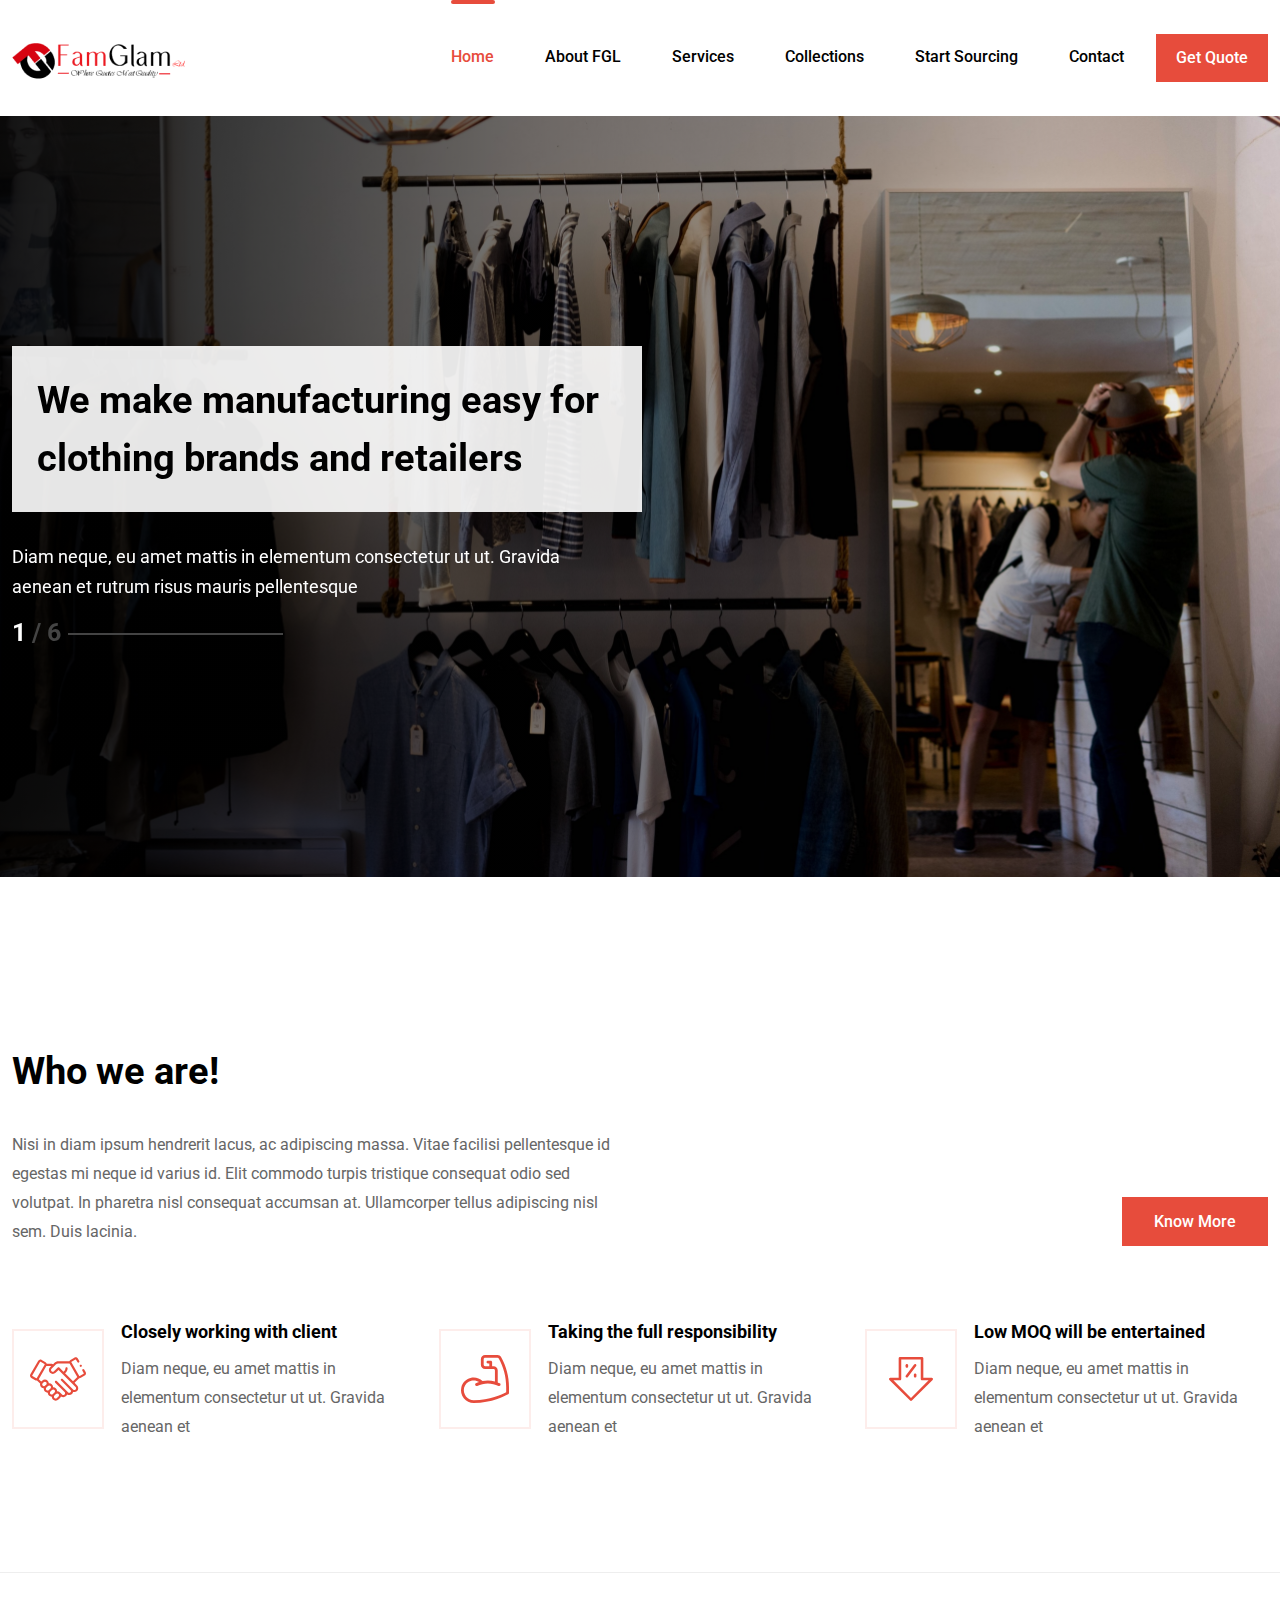
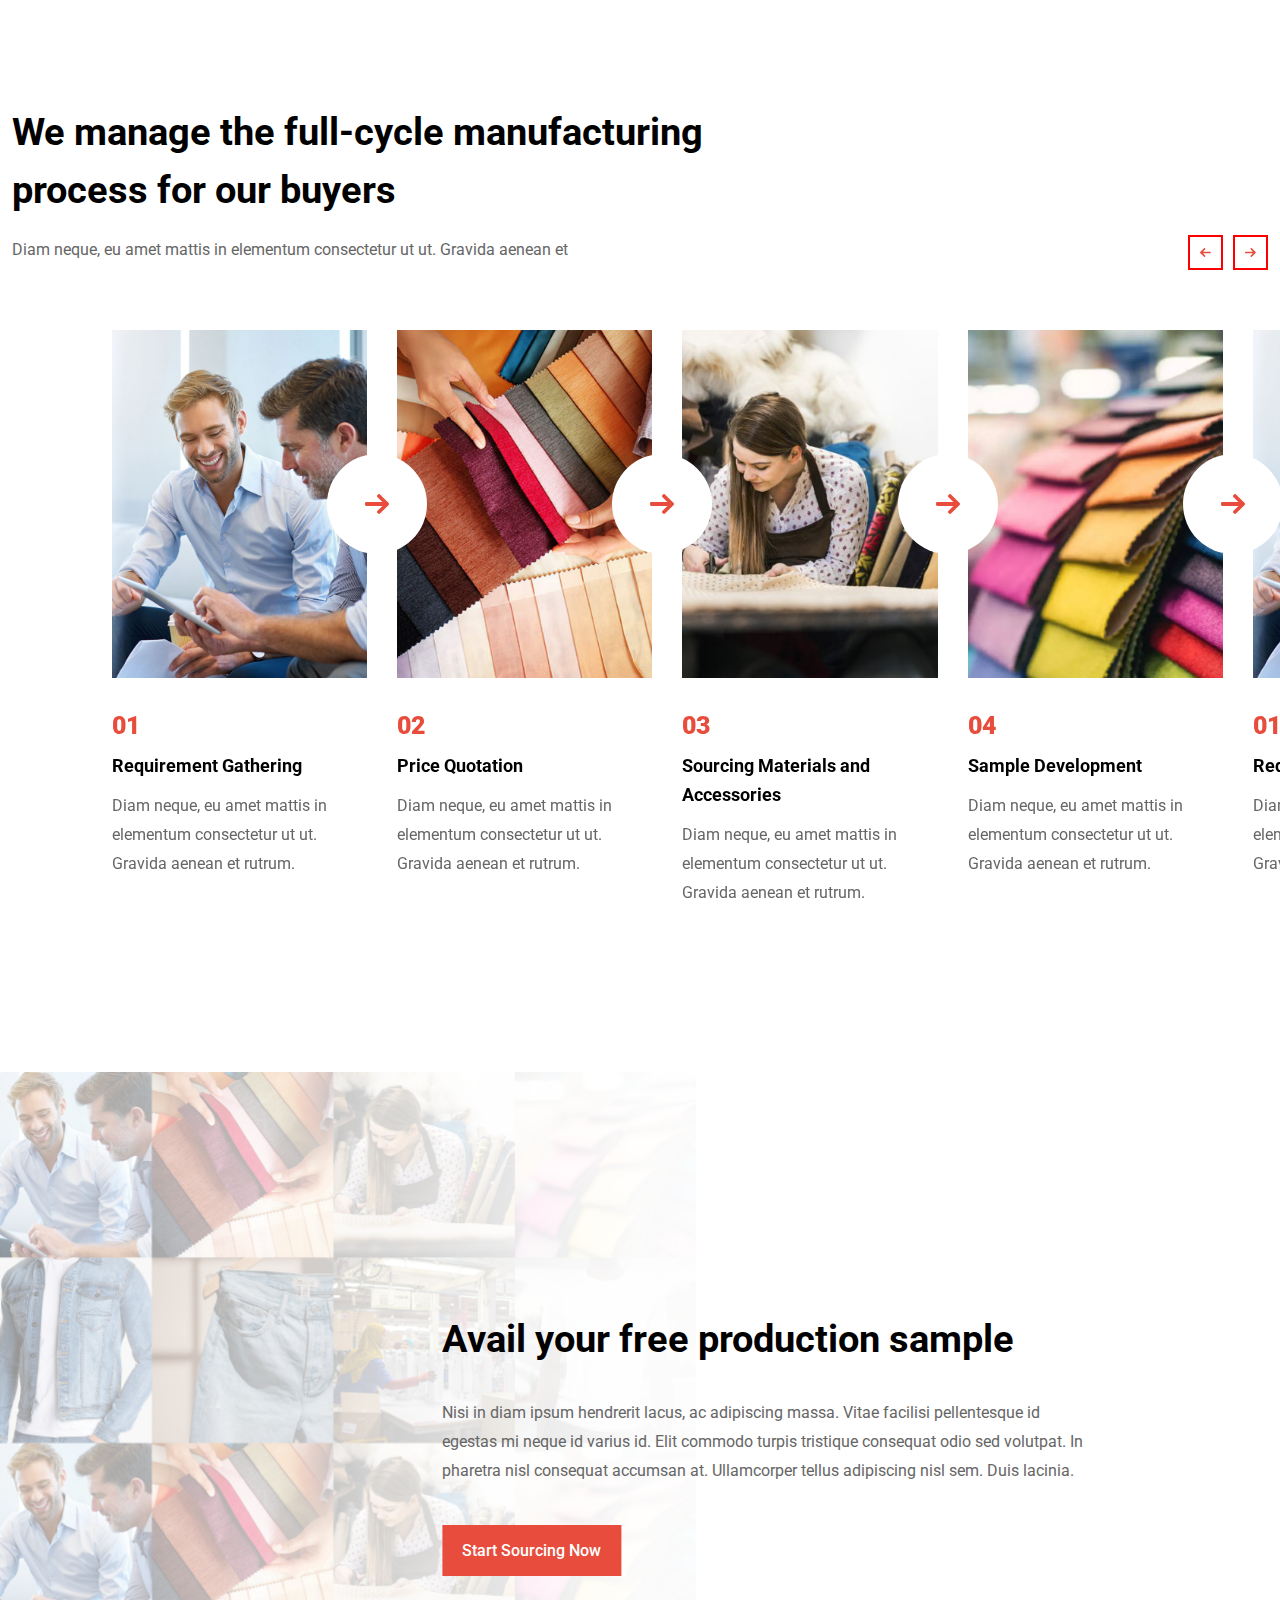
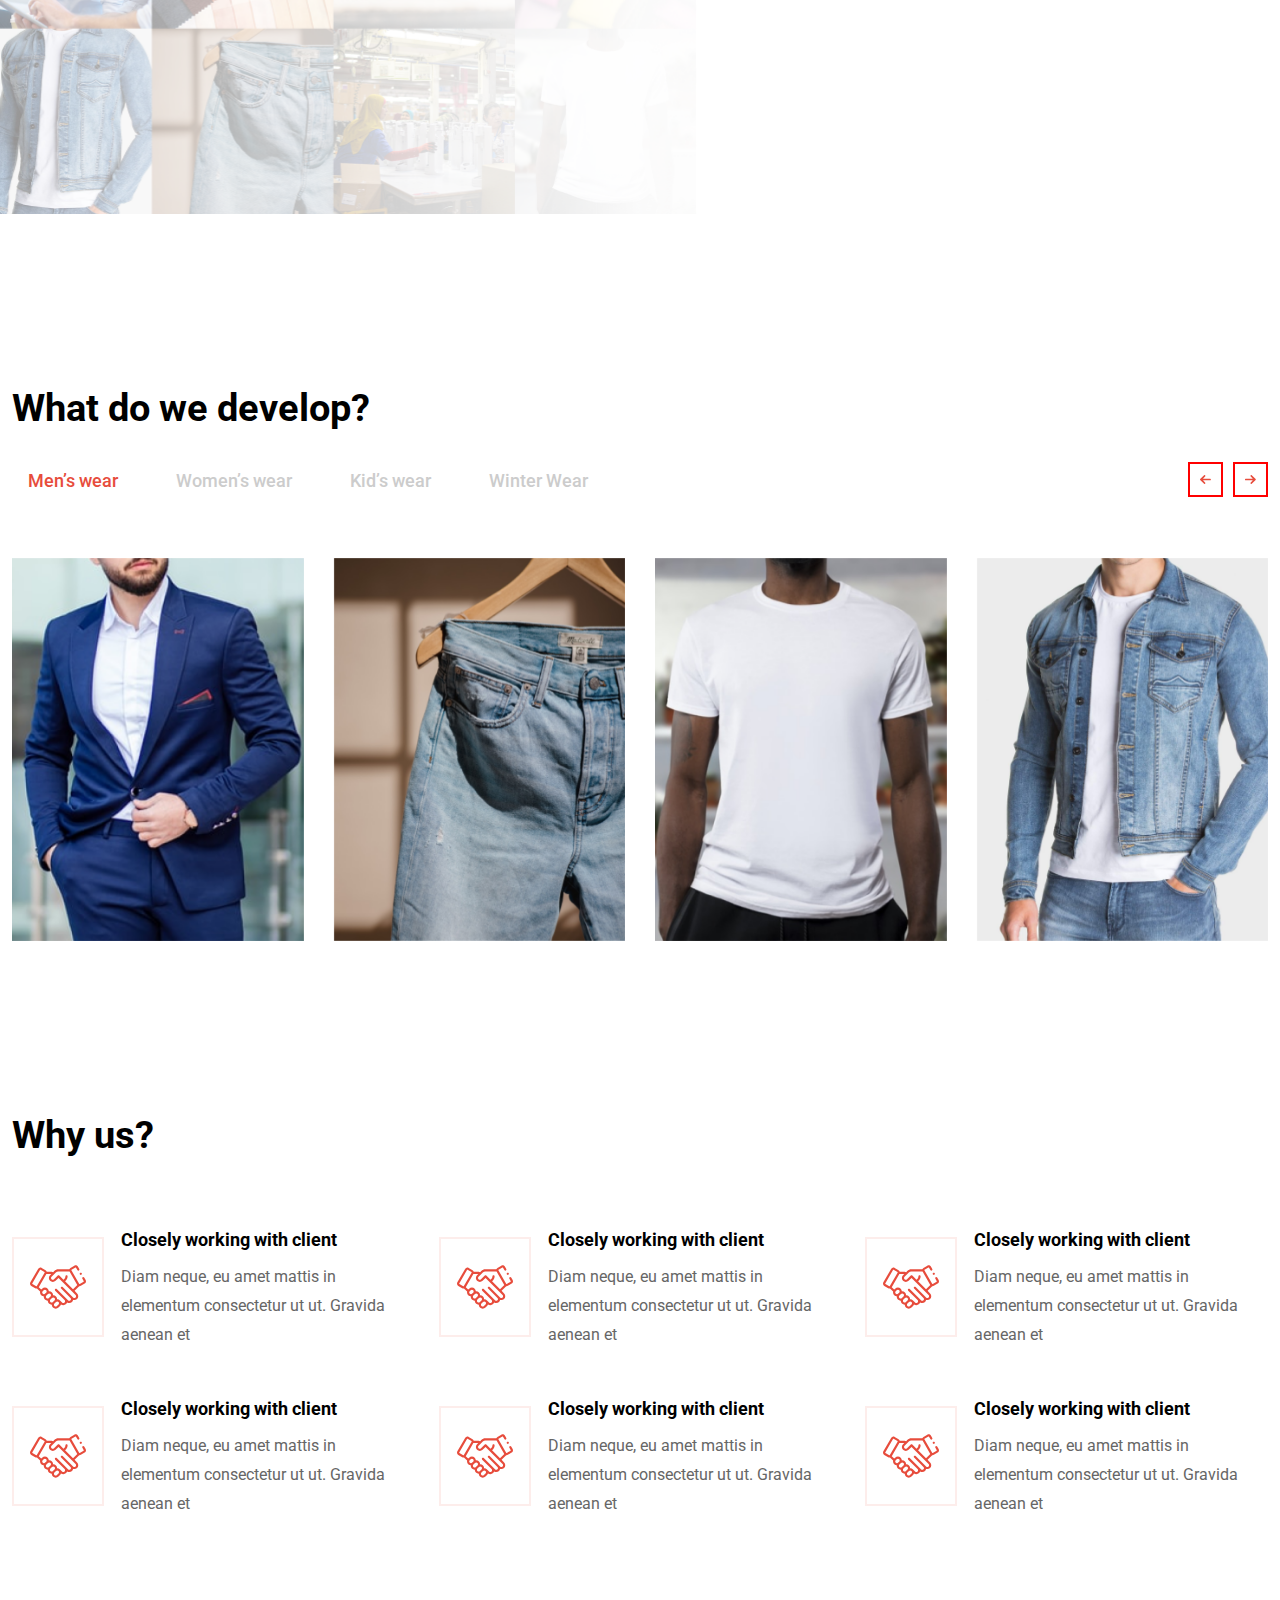
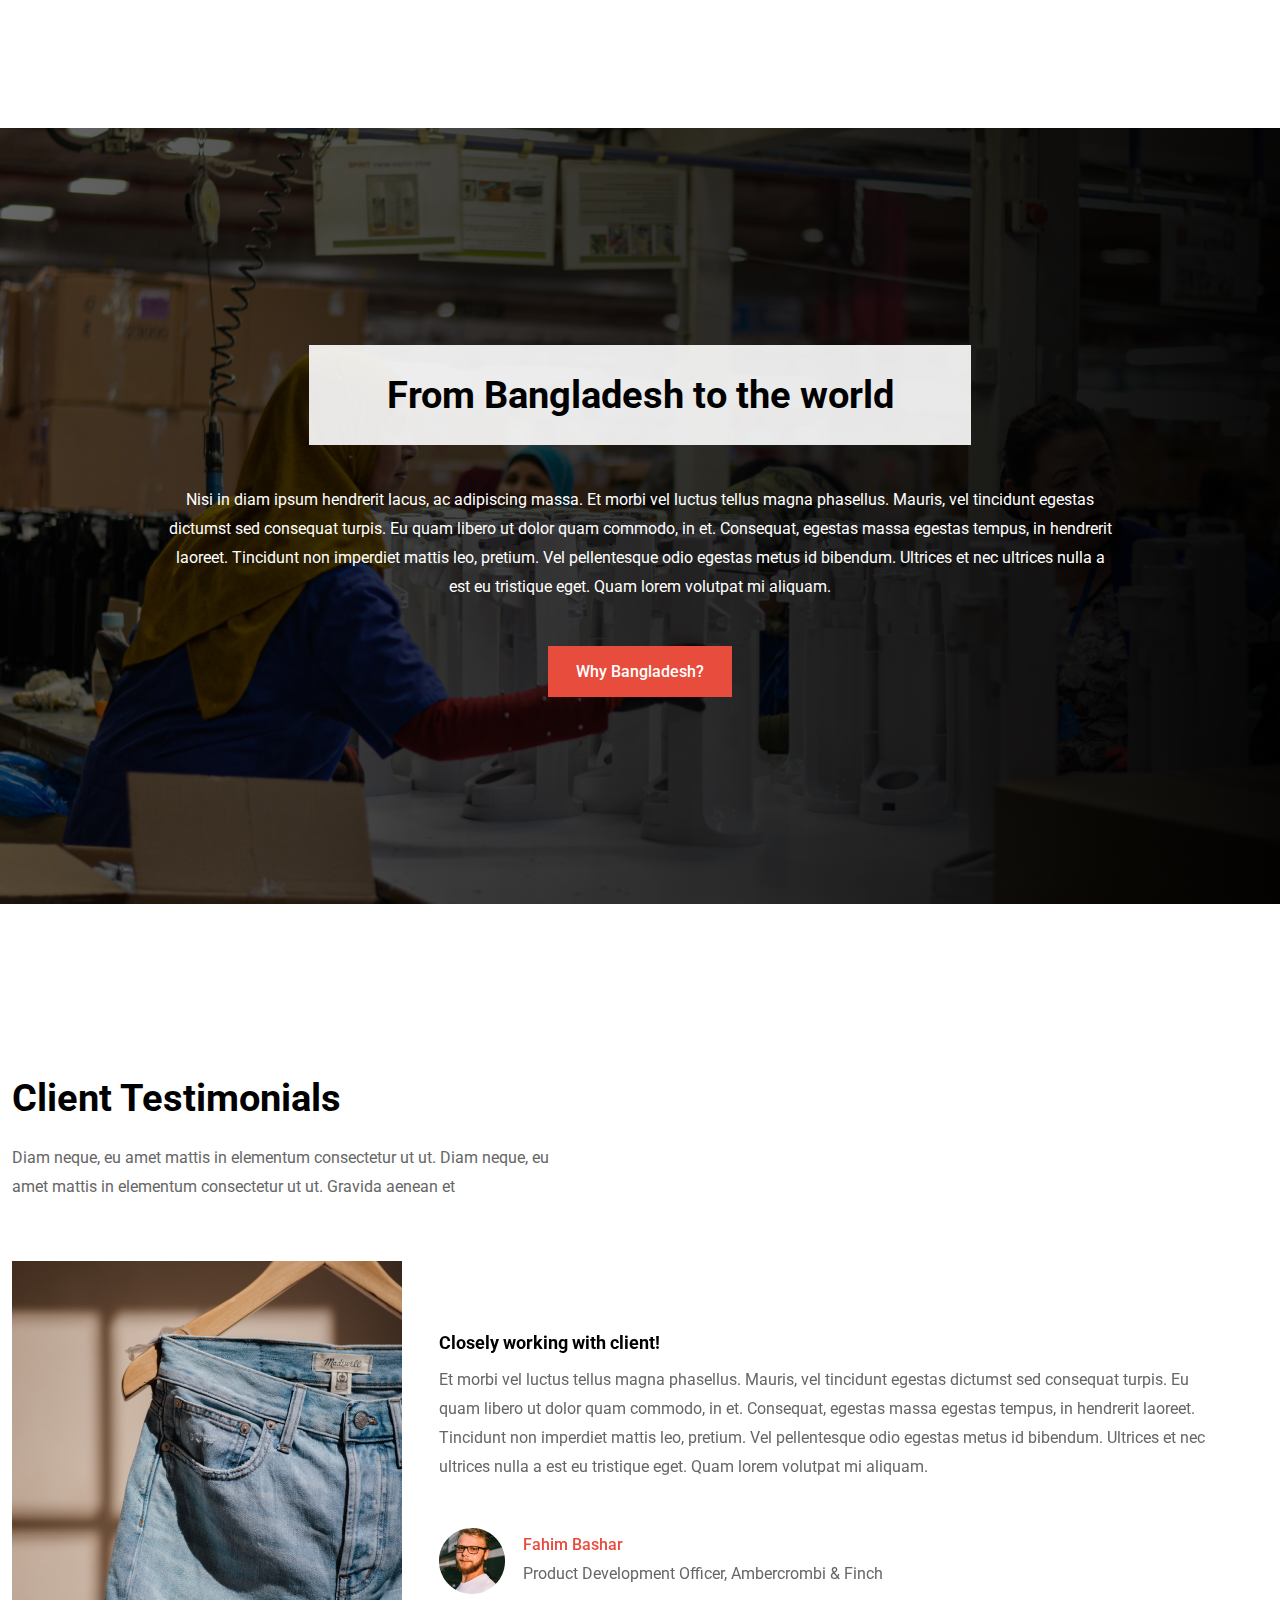
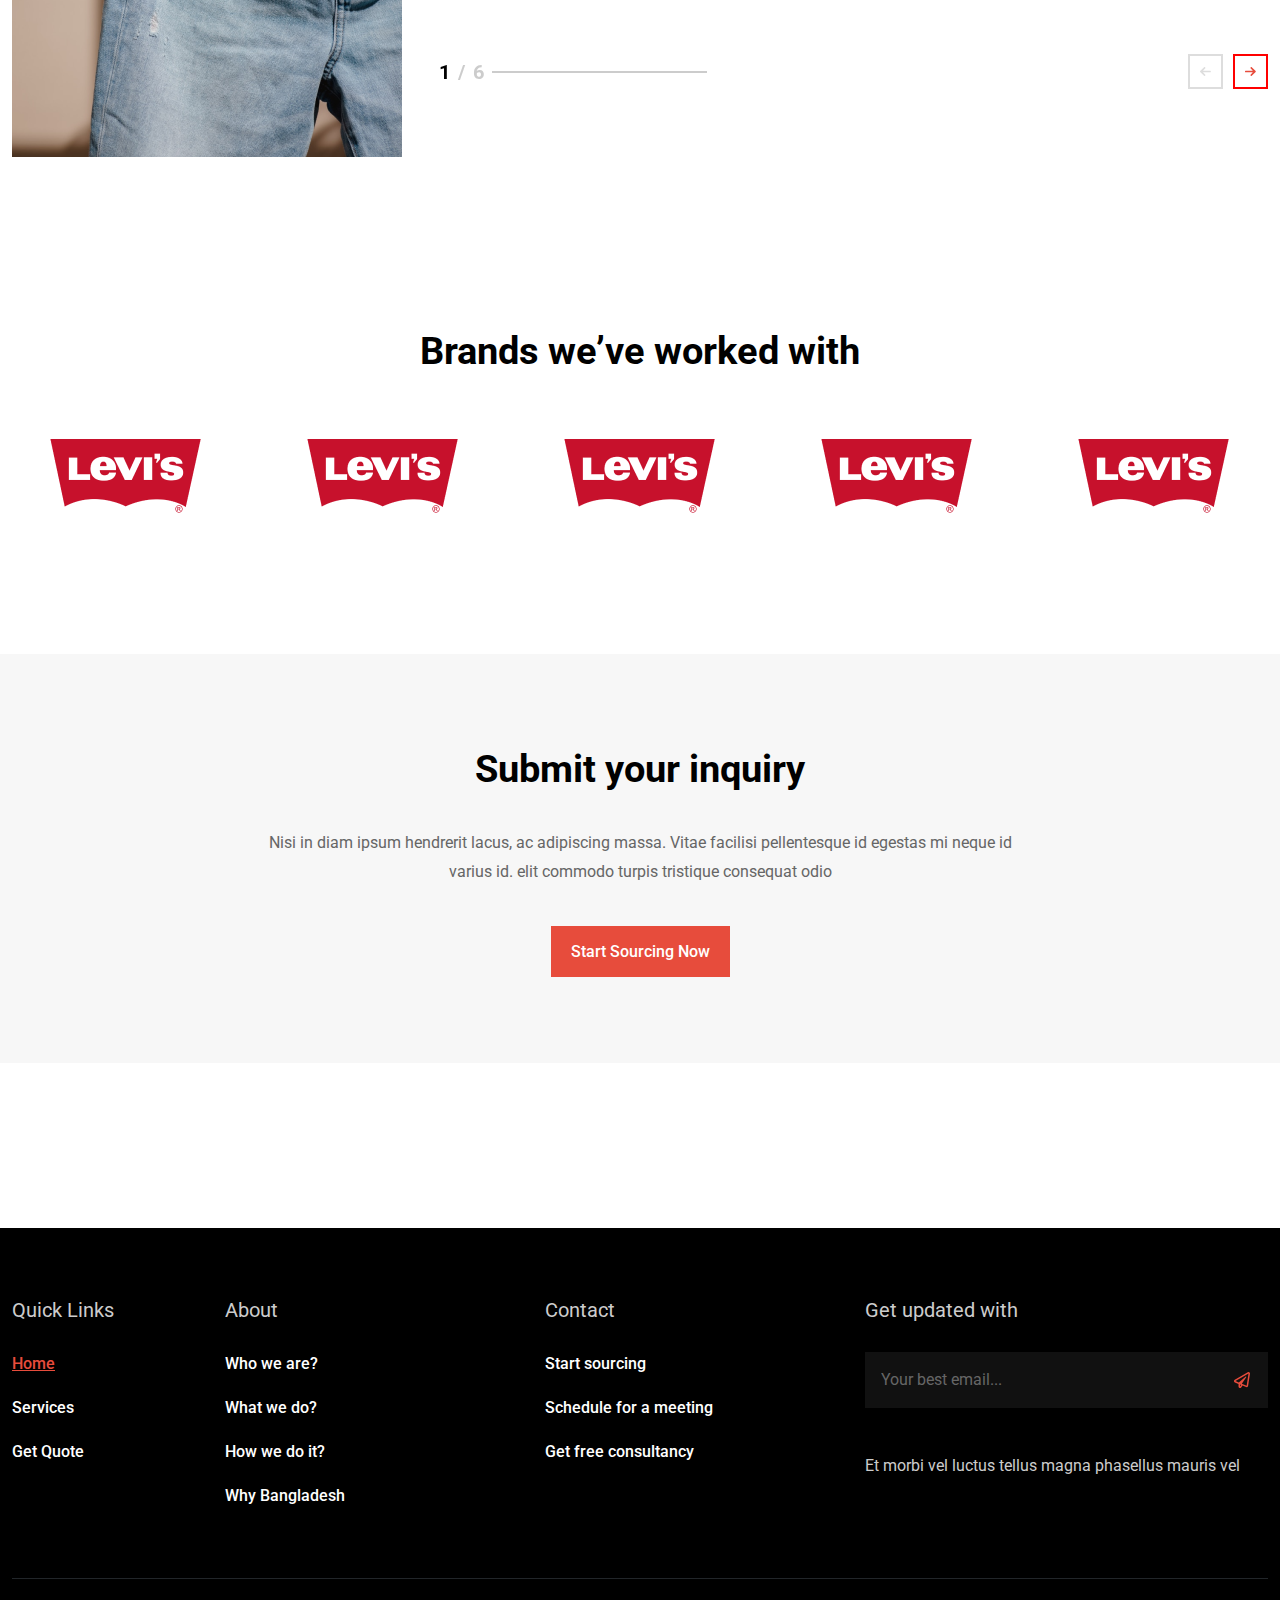
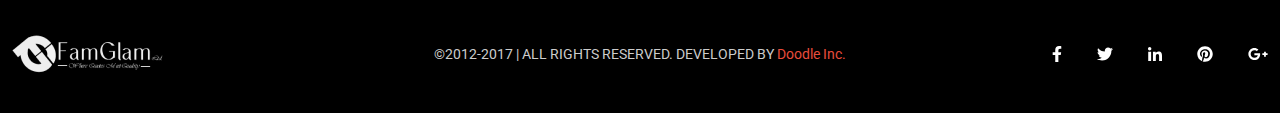
==== commit 4b379687: "update" ====
--- a/index.html
+++ b/index.html
@@ -11,7 +11,7 @@
     />
     <!-- bootstrap 5.2.3 -->
     <link rel="stylesheet" href="./assets/css/bootstrap.min.css" />
-    <!-- bootstrap 5.2.3 -->
+    <!-- swiper -->
     <link rel="stylesheet" href="./assets/css/swiper-bundle.min.css" />
     <!-- style -->
     <link rel="stylesheet" href="./assets/css/style.css" />
@@ -26,7 +26,9 @@
               <img src="./assets/images/logo.png" class="img-fluid" alt="" />
             </a>
             <span class="mob-nav">
-              <a class="nav-link btn">Get Quote</a>
+              <a href="./pages/get-quote.html" class="nav-link btn"
+                >Get Quote</a
+              >
               <button
                 class="navbar-toggler"
                 type="button"
@@ -64,7 +66,9 @@
                   <a class="nav-link" href="./pages/contact.html">Contact</a>
                 </li>
                 <li class="nav-item">
-                  <a class="nav-link btn" href="#">Get Quote</a>
+                  <a class="nav-link btn" href="./pages/get-quote.html"
+                    >Get Quote</a
+                  >
                 </li>
               </ul>
             </div>
@@ -1837,13 +1841,13 @@
               <h4>Quick Links</h4>
               <ul>
                 <li>
-                  <a href="#" class="active">Home</a>
+                  <a href="./index.html" class="active">Home</a>
                 </li>
                 <li>
-                  <a href="#">Services</a>
+                  <a href="./pages/services.html">Services</a>
                 </li>
                 <li>
-                  <a href="#">Get Quote</a>
+                  <a href="./pages/get-quote.html">Get Quote</a>
                 </li>
               </ul>
             </div>
@@ -1851,16 +1855,16 @@
               <h4>About</h4>
               <ul>
                 <li>
-                  <a href="#">Who we are?</a>
+                  <a href="./pages/who-we-are.html">Who we are?</a>
                 </li>
                 <li>
-                  <a href="#">What we do?</a>
+                  <a href="./pages/what-we-do.html">What we do?</a>
                 </li>
                 <li>
-                  <a href="#">How we do it?</a>
+                  <a href="./pages/what-we-do-it.html">How we do it?</a>
                 </li>
                 <li>
-                  <a href="#">Why Bangladesh </a>
+                  <a href="./pages/why-bangladesh.html">Why Bangladesh </a>
                 </li>
               </ul>
             </div>
@@ -1868,7 +1872,7 @@
               <h4>Contact</h4>
               <ul>
                 <li>
-                  <a href="#">Start sourcing</a>
+                  <a href="./pages/start-sourcing.html">Start sourcing</a>
                 </li>
                 <li>
                   <a href="#">Schedule for a meeting</a>
@@ -1913,6 +1917,8 @@
           </div>
         </div>
       </footer>
+      <!-- footer -->
+      <!-- tiny footer start -->
       <div class="tiny-footer">
         <div class="container-fluid">
           <div class="row align-items-center">
@@ -2016,7 +2022,7 @@
           </div>
         </div>
       </div>
-      <!-- footer -->
+      <!-- tiny footer end -->
     </div>
     <!-- js -->
     <!-- jquery -->
@@ -2025,7 +2031,7 @@
     <script src="./assets/js/bootstrap.bundle.min.js"></script>
     <!-- smooth-scroll js -->
     <script src="./assets/js/smooth-scroll.js"></script>
-    <!-- main js -->
+    <!-- swiper js -->
     <script src="./assets/js/swiper-bundle.min.js"></script>
     <!-- main js -->
     <script src="./assets/js/main.js"></script>
--- a/assets/css/style.css
+++ b/assets/css/style.css
@@ -21,6 +21,27 @@
 }
 .container-fluid {
   max-width: 1699px;
+}
+.sticky {
+  position: fixed;
+  top: -60px;
+  width: 100%;
+  z-index: 3;
+  animation: goDown 0.5s ease-in-out forwards;
+  background: #fff;
+  -webkit-animation: goDown 0.5s ease-in-out forwards;
+  box-shadow: 0px 1px 15px -8px #000;
+}
+@keyframes goDown {
+  0% {
+    top: -60px;
+  }
+  100% {
+    transform: translateY(60px);
+  }
+}
+.sticky + .content {
+  padding-top: 60px;
 }
 /* common */
 
@@ -59,20 +80,34 @@
   -ms-transition: all linear 0.3s;
   -o-transition: all linear 0.3s;
 }
+header .navbar.sticky .navbar-nav .nav-item {
+  padding-top: 25px;
+  padding-bottom: 25px;
+  transition: all linear 0.3s;
+  -webkit-transition: all linear 0.3s;
+  -moz-transition: all linear 0.3s;
+  -ms-transition: all linear 0.3s;
+  -o-transition: all linear 0.3s;
+}
 header .navbar .navbar-nav .nav-item::after {
   content: "";
   position: absolute;
   top: 0;
-  left: 0;
-  width: 100%;
+  left: 50%;
+  width: 44px;
   height: 4px;
   border-radius: 4px;
+  transform: translateX(-50%);
   background: transparent;
   transition: all linear 0.3s;
   -webkit-transition: all linear 0.3s;
   -moz-transition: all linear 0.3s;
   -ms-transition: all linear 0.3s;
   -o-transition: all linear 0.3s;
+  -webkit-transform: translateX(-50%);
+  -moz-transform: translateX(-50%);
+  -ms-transform: translateX(-50%);
+  -o-transform: translateX(-50%);
 }
 
 header .navbar .navbar-nav .nav-item.active::after,
@@ -172,6 +207,7 @@
   font-weight: 700;
   line-height: normal;
   position: relative;
+  bottom: 0;
 }
 .hero .swiper-pagination:after {
   content: "";
@@ -215,6 +251,7 @@
   font-weight: 400;
   line-height: 29px;
   margin-bottom: 0;
+  max-width: 668px;
 }
 .who-we-are a {
   color: #fff;
@@ -402,14 +439,14 @@
 .production-sample .content {
   z-index: 2;
   position: relative;
-  left: 80%;
+  left: 70%;
   max-width: 648px;
   padding: 238px 0;
-  transform: translateX(-80%);
-  -webkit-transform: translateX(-80%);
-  -moz-transform: translateX(-80%);
-  -ms-transform: translateX(-80%);
-  -o-transform: translateX(-80%);
+  transform: translateX(-70%);
+  -webkit-transform: translateX(-70%);
+  -moz-transform: translateX(-70%);
+  -ms-transform: translateX(-70%);
+  -o-transform: translateX(-70%);
 }
 .production-sample h2 {
   color: #000;
@@ -435,11 +472,16 @@
   line-height: normal;
   background: #e74c3c;
   padding: 15px 19px;
+  border-radius: 0;
   transition: all linear 0.3s;
   -webkit-transition: all linear 0.3s;
   -moz-transition: all linear 0.3s;
   -ms-transition: all linear 0.3s;
   -o-transition: all linear 0.3s;
+  -webkit-border-radius: 0;
+  -moz-border-radius: 0;
+  -ms-border-radius: 0;
+  -o-border-radius: 0;
 }
 .production-sample a:hover {
   color: #e74c3c;
@@ -636,8 +678,6 @@
 
 /* world */
 .world {
-}
-.world {
   box-sizing: border-box;
   background: url("./../images/home/world-section/world-bg.png");
   background-position: center;
@@ -664,7 +704,8 @@
   font-style: normal;
   font-weight: 700;
   line-height: 58px; /* 152.632% */
-  margin-bottom: 40px;
+  max-width: 662px;
+  margin: 0px auto 40px;
 }
 .world p {
   color: #fff;
@@ -683,11 +724,16 @@
   line-height: normal;
   background: #e74c3c;
   padding: 15px 27px;
+  border-radius: 0;
   transition: all linear 0.3s;
   -webkit-transition: all linear 0.3s;
   -moz-transition: all linear 0.3s;
   -ms-transition: all linear 0.3s;
   -o-transition: all linear 0.3s;
+  -webkit-border-radius: 0;
+  -moz-border-radius: 0;
+  -ms-border-radius: 0;
+  -o-border-radius: 0;
 }
 .world a:hover {
   color: #e74c3c;
@@ -921,20 +967,6 @@
 }
 /* common-bg */
 /* multi-step-form */
-.multi-step-form {
-}
-.multi-step-form {
-}
-.multi-step-form {
-}
-.multi-step-form {
-}
-.multi-step-form {
-}
-.multi-step-form {
-}
-.multi-step-form {
-}
 
 /*form styles*/
 #msform {
@@ -1107,7 +1139,7 @@
   background-position: center;
   background-repeat: no-repeat;
   background-size: cover;
-  padding-top: 60px;
+  padding-top: 125px;
   padding-bottom: 125px;
 }
 .contact-form h2 {
@@ -1136,12 +1168,31 @@
   font-weight: 700;
   line-height: normal;
 }
+.contact-form .form-label {
+  color: #000;
+  font-size: 16px;
+  font-style: normal;
+  font-weight: 700;
+  line-height: normal;
+  margin-bottom: 18px;
+  display: block;
+}
 .contact-form .form-control {
   color: #000;
   font-size: 16px;
   font-style: normal;
   font-weight: 400;
   line-height: normal;
+  padding: 16px 20px;
+  background: #f7f7f7;
+  margin-bottom: 27px;
+  border: 0;
+  box-shadow: none;
+  border-radius: 0;
+}
+
+.contact-form .iti {
+  width: 100%;
 }
 .contact-form .form-control::placeholder {
   color: #aaa;
@@ -1164,11 +1215,14 @@
   -o-border-radius: 0;
 }
 .contact-info {
-  margin-top: 165px;
-  margin-bottom: 165px;
-}
-.contact-info .img img {
+  margin-top: 147px;
+  margin-bottom: 176px;
+}
+.contact-info .img iframe {
   width: 100%;
+}
+.contact-info .map-right {
+  margin-left: 84px;
 }
 .contact-info .icon {
   margin-bottom: 15px;
@@ -1193,12 +1247,18 @@
 .contact-info .box-contact {
   border: 1px solid #e74c3c;
   background: #fff;
-  padding: 43px 35px;
+  padding: 42px 34px;
   display: flex;
   align-items: center;
   justify-content: space-between;
   margin-bottom: 20px;
-}
+  transition: all linear 0.3s;
+  -webkit-transition: all linear 0.3s;
+  -moz-transition: all linear 0.3s;
+  -ms-transition: all linear 0.3s;
+  -o-transition: all linear 0.3s;
+}
+
 .contact-info .box-contact span h3 {
   color: #000;
   font-size: 20px;
@@ -1206,6 +1266,11 @@
   font-weight: 700;
   line-height: 29px; /* 145% */
   margin-bottom: 8px;
+  transition: all linear 0.3s;
+  -webkit-transition: all linear 0.3s;
+  -moz-transition: all linear 0.3s;
+  -ms-transition: all linear 0.3s;
+  -o-transition: all linear 0.3s;
 }
 .contact-info .box-contact span p {
   color: #666;
@@ -1216,6 +1281,11 @@
   line-height: 29px; /* 181.25% */
   margin-bottom: 0;
   max-width: 100%;
+  transition: all linear 0.3s;
+  -webkit-transition: all linear 0.3s;
+  -moz-transition: all linear 0.3s;
+  -ms-transition: all linear 0.3s;
+  -o-transition: all linear 0.3s;
 }
 .contact-info .box-contact a {
   background: #e74c3c;
@@ -1226,21 +1296,113 @@
   font-weight: 500;
   line-height: normal;
   padding: 11px 21px;
+  transition: all linear 0.3s;
+  -webkit-transition: all linear 0.3s;
+  -moz-transition: all linear 0.3s;
+  -ms-transition: all linear 0.3s;
+  -o-transition: all linear 0.3s;
 }
 .contact-info .box-contact.bg {
   background: #e74c3c;
+  transition: all linear 0.3s;
+  -webkit-transition: all linear 0.3s;
+  -moz-transition: all linear 0.3s;
+  -ms-transition: all linear 0.3s;
+  -o-transition: all linear 0.3s;
 }
 .contact-info .box-contact.bg span h3 {
   color: #fff;
+  transition: all linear 0.3s;
+  -webkit-transition: all linear 0.3s;
+  -moz-transition: all linear 0.3s;
+  -ms-transition: all linear 0.3s;
+  -o-transition: all linear 0.3s;
 }
 .contact-info .box-contact.bg span p {
   color: #fff;
+  transition: all linear 0.3s;
+  -webkit-transition: all linear 0.3s;
+  -moz-transition: all linear 0.3s;
+  -ms-transition: all linear 0.3s;
+  -o-transition: all linear 0.3s;
 }
 .contact-info .box-contact.bg a {
   background: #fff;
   color: var(--color);
-}
-
+  transition: all linear 0.3s;
+  -webkit-transition: all linear 0.3s;
+  -moz-transition: all linear 0.3s;
+  -ms-transition: all linear 0.3s;
+  -o-transition: all linear 0.3s;
+}
+.contact-info .box-contact:hover {
+  background: #e74c3c;
+  color: #fff;
+  transition: all linear 0.3s;
+  -webkit-transition: all linear 0.3s;
+  -moz-transition: all linear 0.3s;
+  -ms-transition: all linear 0.3s;
+  -o-transition: all linear 0.3s;
+}
+.contact-info .box-contact:hover span h3 {
+  color: #fff;
+  transition: all linear 0.3s;
+  -webkit-transition: all linear 0.3s;
+  -moz-transition: all linear 0.3s;
+  -ms-transition: all linear 0.3s;
+  -o-transition: all linear 0.3s;
+}
+.contact-info .box-contact:hover span p {
+  color: #fff;
+  transition: all linear 0.3s;
+  -webkit-transition: all linear 0.3s;
+  -moz-transition: all linear 0.3s;
+  -ms-transition: all linear 0.3s;
+  -o-transition: all linear 0.3s;
+}
+.contact-info .box-contact:hover a {
+  background: #fff;
+  color: var(--color);
+  transition: all linear 0.3s;
+  -webkit-transition: all linear 0.3s;
+  -moz-transition: all linear 0.3s;
+  -ms-transition: all linear 0.3s;
+  -o-transition: all linear 0.3s;
+}
+.contact-info .box-contact.bg:hover {
+  border: 1px solid #e74c3c;
+  background: #fff;
+  transition: all linear 0.3s;
+  -webkit-transition: all linear 0.3s;
+  -moz-transition: all linear 0.3s;
+  -ms-transition: all linear 0.3s;
+  -o-transition: all linear 0.3s;
+}
+.contact-info .box-contact.bg:hover span h3 {
+  color: #000;
+  transition: all linear 0.3s;
+  -webkit-transition: all linear 0.3s;
+  -moz-transition: all linear 0.3s;
+  -ms-transition: all linear 0.3s;
+  -o-transition: all linear 0.3s;
+}
+.contact-info .box-contact.bg:hover span p {
+  color: #666;
+  transition: all linear 0.3s;
+  -webkit-transition: all linear 0.3s;
+  -moz-transition: all linear 0.3s;
+  -ms-transition: all linear 0.3s;
+  -o-transition: all linear 0.3s;
+}
+.contact-info .box-contact.bg:hover a {
+  background: #e74c3c;
+  color: #fff;
+  transition: all linear 0.3s;
+  -webkit-transition: all linear 0.3s;
+  -moz-transition: all linear 0.3s;
+  -ms-transition: all linear 0.3s;
+  -o-transition: all linear 0.3s;
+}
 .drop-zone {
   max-width: 702px;
   height: 75px;
@@ -1248,13 +1410,14 @@
   align-items: center;
   justify-content: center;
   text-align: center;
-  font-weight: 500;
-  font-size: 20px;
+  font-weight: 400;
+  font-size: 14px;
   cursor: pointer;
   color: #cccccc;
   border: 1px dashed #ccc;
   background: #fff;
-  border-radius: 10px;
+  border-radius: 0px;
+  margin-bottom: 27px;
 }
 
 .drop-zone--over {
@@ -1293,40 +1456,6 @@
 /* contact */
 
 /* inquery form */
-.multi-step-form {
-}
-.multi-step-form {
-}
-.multi-step-form {
-}
-.multi-step-form {
-}
-.multi-step-form {
-}
-.multi-step-form {
-}
-.multi-step-form {
-}
-.multi-step-form {
-}
-.multi-step-form {
-}
-.multi-step-form {
-}
-.multi-step-form {
-}
-.multi-step-form {
-}
-.multi-step-form {
-}
-.multi-step-form {
-}
-.multi-step-form {
-}
-.multi-step-form {
-}
-.multi-step-form {
-}
 #multistepsform {
   width: 400px;
   margin: 50px auto;
@@ -1379,9 +1508,11 @@
 }
 #multistepsform .action-button:hover,
 #multistepsform .action-button:focus {
-  box-shadow: 0 0 0 2px #f08a5d, 0 0 0 3px #ff976;
+  box-shadow: 0 0 0 2px #f08a5d, 0 0 0 3px #ff7976, 0 0 0 0 transparent,
+    0 0 0 0 transparent;
   color: #fff;
 }
+
 #multistepsform .fs-title {
   font-size: 15px;
   text-transform: uppercase;
@@ -1445,7 +1576,12 @@
 
 /* blog page */
 .blog-section {
-  margin-top: -30rem;
+  background: url("./../images/common-bg.png");
+  background-position: center;
+  background-repeat: no-repeat;
+  background-size: cover;
+  padding-top: 165px;
+  padding-bottom: 117px;
 }
 .blog-section h2 {
   color: #000;
@@ -1470,6 +1606,7 @@
   align-items: center;
   justify-content: flex-start;
   gap: 30px;
+  margin-bottom: 80px;
 }
 .blog-section .custom-flex .content h4 {
   color: #000;
@@ -1477,6 +1614,7 @@
   font-style: normal;
   font-weight: 700;
   line-height: 29px; /* 161.111% */
+  margin-bottom: 11px;
 }
 .blog-section .custom-flex .content p {
   color: #666;
@@ -1485,6 +1623,7 @@
   font-weight: 400;
   line-height: 29px; /* 181.25% */
   margin-bottom: 0;
+  max-width: 366px;
 }
 
 /* blog page */
@@ -1492,8 +1631,12 @@
 /* collection page */
 /* collection-hero */
 .collection-hero {
-  margin-top: -30rem;
-  margin-bottom: 166px;
+  background: url("./../images/common-bg.png");
+  background-position: inherit;
+  background-repeat: no-repeat;
+  background-size: cover;
+  margin-bottom: 165px;
+  padding-top: 165px;
 }
 .collection-hero .title {
   color: #000;
@@ -1561,7 +1704,7 @@
 .collection-part .side-nav {
   border: 1.5px solid #eee;
   background: #fff;
-  padding: 40px 35px;
+  padding: 39px 40px 39px 34px;
 }
 .collection-part .side-nav h5 {
   color: #000;
@@ -1647,19 +1790,21 @@
 }
 
 .collection-part .img {
+  max-height: 432px;
+  height: 100%;
+  position: relative;
+  margin-bottom: 26px;
+}
+.collection-part .img img {
+  width: 100%;
   max-height: 433px;
   height: 100%;
-  position: relative;
-  margin-bottom: 27px;
-}
-.collection-part .img img {
-  width: 100%;
-  height: 100%;
+  object-fit: cover;
 }
 .collection-part .img .price {
   position: absolute;
-  top: 1rem;
-  right: 1rem;
+  top: 20px;
+  right: 20px;
   background-color: var(--color);
   color: #fff;
   text-align: center;
@@ -1729,6 +1874,7 @@
   display: flex;
   align-items: center;
   justify-content: space-between;
+  padding-bottom: 70px;
 }
 .collection-part .description .style {
   color: #000;
@@ -1736,6 +1882,8 @@
   font-style: normal;
   font-weight: 500;
   line-height: normal;
+  margin-bottom: 0;
+  /* margin-bottom: 70px; */
 }
 .collection-part .description .qtty {
   color: #666;
@@ -1743,11 +1891,13 @@
   font-style: normal;
   font-weight: 400;
   line-height: normal;
+  margin-bottom: 0;
+  /* margin-bottom: 70px; */
 }
 .collection-part nav .pagination {
   align-items: center;
   justify-content: flex-end;
-  gap: 15px;
+  gap: 14px;
 }
 .collection-part nav .pagination .page-link {
   background-color: transparent;
@@ -1771,36 +1921,1111 @@
   border: 1px solid var(--color);
   color: #e74c3c;
 }
-.collection-part {
-}
-.collection-part {
-}
-.collection-part {
-}
-.collection-part {
-}
-.collection-part {
-}
-.collection-part {
-}
-.collection-part {
-}
-.collection-part {
-}
-.collection-part {
-}
-.collection-part {
-}
-.collection-part {
-}
-.collection-part {
-}
-.collection-part {
-}
-.collection-part {
+
+.collectionFilterResult div {
+  border: grey 1px solid;
+  width: 100px;
+  text-align: center;
+  background-color: black;
+  color: white;
+  float: left;
+  transition: all 0.5s ease;
+}
+
+.hidden {
+  display: none;
 }
 /* collection-part */
 /* collection page */
+
+/* who we are */
+.whoWeAre {
+  background: url("./../images/common-bg.png");
+  background-position: center;
+  background-repeat: no-repeat;
+  background-size: cover;
+  margin-bottom: 166px;
+  padding-top: 167px;
+}
+.whoWeAre .title {
+  color: #000;
+  text-align: center;
+  font-size: 38px;
+  font-style: normal;
+  font-weight: 700;
+  line-height: 58px; /* 152.632% */
+  margin-bottom: 30px;
+}
+.whoWeAre .desc {
+  color: #666;
+  text-align: center;
+  font-size: 16px;
+  font-style: normal;
+  font-weight: 400;
+  line-height: 29px; /* 181.25% */
+  max-width: 984px;
+  margin: 0 auto 45px;
+}
+.whoWeAre a {
+  background: #e74c3c;
+  color: #fff;
+  text-align: center;
+  font-size: 16px;
+  font-style: normal;
+  font-weight: 500;
+  line-height: normal;
+  padding: 15px 26px;
+  margin-bottom: 75px;
+  display: inline-block;
+}
+.whoWeAre .custom-flex {
+  display: flex;
+  align-items: center;
+  justify-content: center;
+  gap: 17px;
+}
+.whoWeAre .custom-flex > div {
+  flex: 1 1 auto;
+}
+.whoWeAre .custom-flex .logo {
+  max-width: 92px;
+  width: 100%;
+  height: 100%;
+  max-height: 100px;
+  min-height: 100px;
+  display: flex;
+  align-items: center;
+  justify-content: center;
+  border: 2px solid rgba(231, 76, 60, 0.1);
+}
+.whoWeAre .content p {
+  max-width: 300px;
+}
+/* who we are */
+
+/* mission vission */
+.mission-vission {
+  margin-bottom: 165px;
+}
+.mission-vission h4 {
+  color: #000;
+  font-size: 30px;
+  font-style: normal;
+  font-weight: 700;
+  line-height: 29px; /* 96.667% */
+  margin-bottom: 25px;
+}
+.mission-vission p {
+  color: #666;
+  font-size: 16px;
+  font-style: normal;
+  font-weight: 400;
+  line-height: 29px; /* 181.25% */
+  max-width: 668px;
+  margin-bottom: 65px;
+}
+.mission-vission .img img {
+  width: 100%;
+}
+
+/* mission vission */
+
+/* we serve */
+.weServe {
+  margin-bottom: 165px;
+}
+.weServe h2 {
+  color: #000;
+  text-align: center;
+  font-size: 38px;
+  font-style: normal;
+  font-weight: 700;
+  line-height: 58px; /* 152.632% */
+  margin-bottom: 16px;
+}
+.weServe p {
+  color: #666;
+  text-align: center;
+  font-size: 16px;
+  font-style: normal;
+  font-weight: 400;
+  line-height: 29px; /* 181.25% */
+  margin-bottom: 60px;
+}
+.weServe .box {
+  border: 1px solid #e74c3c;
+  display: flex;
+  align-items: center;
+  justify-content: center;
+  flex-direction: column;
+  max-height: 382px;
+  min-height: 382px;
+  height: 100%;
+  transition: all linear 0.3s;
+  -webkit-transition: all linear 0.3s;
+  -moz-transition: all linear 0.3s;
+  -ms-transition: all linear 0.3s;
+  -o-transition: all linear 0.3s;
+}
+.weServe .box:hover {
+  background: #e74c3c;
+  transition: all linear 0.3s;
+  -webkit-transition: all linear 0.3s;
+  -moz-transition: all linear 0.3s;
+  -ms-transition: all linear 0.3s;
+  -o-transition: all linear 0.3s;
+}
+.weServe .box:hover h4 {
+  color: #fff;
+  transition: all linear 0.3s;
+  -webkit-transition: all linear 0.3s;
+  -moz-transition: all linear 0.3s;
+  -ms-transition: all linear 0.3s;
+  -o-transition: all linear 0.3s;
+}
+.weServe .box:hover p {
+  color: #fff;
+  transition: all linear 0.3s;
+  -webkit-transition: all linear 0.3s;
+  -moz-transition: all linear 0.3s;
+  -ms-transition: all linear 0.3s;
+  -o-transition: all linear 0.3s;
+}
+
+.weServe .box.bg {
+  background: #e74c3c;
+}
+.weServe .box.bg:hover {
+  background: transparent;
+}
+.weServe .box h4 {
+  color: #000;
+  text-align: center;
+  font-size: 20px;
+  font-style: normal;
+  font-weight: 700;
+  line-height: 29px; /* 145% */
+  margin-bottom: 27px;
+}
+.weServe .box p {
+  color: #666;
+  text-align: center;
+  font-size: 16px;
+  font-style: normal;
+  font-weight: 400;
+  line-height: 29px; /* 181.25% */
+  margin-bottom: 0;
+  max-width: 258px;
+  margin: 0 auto;
+}
+.weServe .box.bg h4 {
+  color: #fff;
+}
+.weServe .box.bg p {
+  color: #fff;
+}
+.weServe .box.bg:hover h4 {
+  color: #000;
+}
+.weServe .box.bg:hover p {
+  color: #666;
+}
+
+/* we serve */
+
+/* coundown visitor */
+.countdownVisitor {
+  background: #f7f7f7;
+  margin-bottom: 165px;
+  padding-top: 80px;
+  padding-bottom: 80px;
+}
+.countdownVisitor .content {
+  display: flex;
+  align-items: center;
+  justify-content: center;
+  gap: 22px;
+}
+.countdownVisitor .content .count {
+  color: #000;
+  font-size: 38px;
+  font-style: normal;
+  font-weight: 700;
+  line-height: 58px; /* 152.632% */
+}
+.countdownVisitor .content .title {
+  color: #666;
+  font-size: 16px;
+  font-style: normal;
+  font-weight: 400;
+  line-height: 29px; /* 181.25% */
+}
+/* coundown visitor */
+
+/* what we do it */
+.whatWeDoIt {
+  background: url("./../images/common-bg.png");
+  background-position: inherit;
+  background-repeat: no-repeat;
+  background-size: cover;
+  padding-top: 165px;
+}
+.whatWeDoIt .title {
+  color: #000;
+  text-align: center;
+  font-size: 38px;
+  font-style: normal;
+  font-weight: 700;
+  line-height: 58px; /* 152.632% */
+  margin-bottom: 30px;
+}
+.whatWeDoIt .desc {
+  color: #666;
+  text-align: center;
+  font-size: 16px;
+  font-style: normal;
+  font-weight: 400;
+  line-height: 29px; /* 181.25% */
+  max-width: 984px;
+  margin: 0 auto 35px;
+}
+.who-we-are-page.who-we-are .container-fluid {
+  padding-top: 0px;
+  padding-bottom: 127px;
+  border-bottom: 1px solid #eee;
+}
+.who-we-are-page.who-we-are .row:first-child {
+  margin-bottom: 60px;
+}
+
+.stepGarment {
+  margin: 130px 0 165px;
+}
+.stepGarment h2 {
+  color: #000;
+  text-align: center;
+  font-size: 38px;
+  font-style: normal;
+  font-weight: 700;
+  line-height: 58px; /* 152.632% */
+  margin-bottom: 16px;
+}
+.stepGarment p {
+  color: #666;
+  text-align: center;
+  font-size: 16px;
+  font-style: normal;
+  font-weight: 400;
+  line-height: 29px; /* 181.25% */
+  max-width: 668px;
+  margin: 0 auto 60px;
+}
+.order-receiving {
+  background: #e74c3c;
+  display: flex;
+  align-items: center;
+  justify-content: center;
+  flex-direction: column;
+  gap: 14px;
+  max-width: 336px;
+  width: 100%;
+  padding-top: 29px;
+  padding-bottom: 29px;
+  margin: 0 auto;
+  color: #fff;
+  text-align: center;
+  font-size: 16px;
+  font-style: normal;
+  font-weight: 500;
+  line-height: 29px; /* 181.25% */
+}
+.stepGarment .step-img img {
+  width: 100%;
+}
+.team {
+  margin-bottom: 165px;
+}
+.team h2 {
+  color: #000;
+  font-size: 38px;
+  font-style: normal;
+  font-weight: 700;
+  line-height: 58px; /* 152.632% */
+  max-width: 505px;
+  margin-bottom: 30px;
+}
+.team p {
+  color: #666;
+  font-size: 16px;
+  font-style: normal;
+  font-weight: 400;
+  line-height: 29px; /* 181.25% */
+  max-width: 786px;
+}
+.team .img {
+  text-align: right;
+}
+.team .img img {
+  width: calc(100% - 57px);
+}
+.logistic {
+  margin-bottom: 165px;
+}
+.logistic h2 {
+  color: #000;
+  font-size: 38px;
+  font-style: normal;
+  font-weight: 700;
+  line-height: 58px; /* 152.632% */
+  margin-bottom: 30px;
+}
+.logistic p {
+  color: #666;
+  font-size: 16px;
+  font-style: normal;
+  font-weight: 400;
+  line-height: 29px; /* 181.25% */
+  max-width: 786px;
+}
+.logistic .img img {
+  width: calc(100% - 57px);
+}
+.nextPage {
+  margin-bottom: 181px;
+}
+.nextPage span {
+  display: flex;
+  align-items: center;
+  justify-content: flex-start;
+  gap: 70px;
+}
+.nextPage span a {
+  color: #ddd;
+  font-size: 38px;
+  font-style: normal;
+  font-weight: 700;
+  line-height: 58px; /* 152.632% */
+  padding-top: 16px;
+  padding-bottom: 16px;
+}
+.nextPage span p {
+  color: #000;
+  font-size: 38px;
+  font-style: normal;
+  font-weight: 700;
+  line-height: 58px; /* 152.632% */
+  margin-bottom: 0;
+}
+
+.nextPage .btn {
+  width: fit-content;
+  color: rgb(255, 255, 255);
+  text-align: end;
+  font-size: 16px;
+  font-style: normal;
+  font-weight: 500;
+  line-height: normal;
+  background-color: var(--color);
+  padding: 19px 52px;
+  border-radius: 0px;
+  display: flex;
+  align-items: center;
+  justify-content: flex-end;
+  margin-left: auto;
+}
+
+/* what we do it */
+
+/* inquery-form / multi-step-form */
+
+.multi_step_form {
+  background: url("./../images/common-bg.png");
+  background-position: inherit;
+  background-repeat: no-repeat;
+  background-size: contain;
+  padding-top: 167px;
+  margin-bottom: 165px;
+}
+.multi_step_form .title {
+  color: #000;
+  text-align: center;
+  font-size: 38px;
+  font-style: normal;
+  font-weight: 700;
+  line-height: 58px; /* 152.632% */
+  max-width: 566px;
+  margin: 0 auto 16px;
+}
+.multi_step_form .desc {
+  color: #666;
+  text-align: center;
+  font-size: 16px;
+  font-style: normal;
+  font-weight: 400;
+  line-height: 29px; /* 181.25% */
+  margin-bottom: 50px;
+}
+.multi_step_form form {
+  background: #fff;
+  box-shadow: 0px 0px 30px 0px rgba(0, 0, 0, 0.05);
+  padding: 50px 40px;
+}
+.multi_step_form form .question {
+  color: #000;
+  font-size: 18px;
+  font-style: normal;
+  font-weight: 700;
+  line-height: 29px; /* 161.111% */
+  margin-bottom: 25px;
+}
+.multi_step_form form .options {
+  margin-bottom: 40px;
+}
+.multi_step_form form .options .option {
+  color: #666;
+  font-size: 16px;
+  font-style: normal;
+  font-weight: 400;
+  line-height: normal;
+  padding: 14px 20px;
+  display: flex;
+  align-items: center;
+  justify-content: space-between;
+  margin-bottom: 8px;
+  cursor: pointer;
+}
+.multi_step_form form .options.flex-option {
+  display: flex;
+  align-items: center;
+  justify-content: space-between;
+  background: #f7f7f7;
+  padding: 9px;
+  margin-bottom: 40px;
+}
+.multi_step_form form .options.flex-option .option {
+  margin-bottom: 0;
+}
+.multi_step_form form .options.flex-option i {
+  display: none !important;
+}
+.multi_step_form form .options .option.active {
+  background: rgba(231, 76, 60, 0.1);
+  color: #e74c3c;
+}
+.multi_step_form form .options.flex-option .option.active {
+  background: #e74c3c;
+  color: #fff;
+}
+.multi_step_form form .drop-zone {
+  padding-top: 58px;
+  padding-bottom: 58px;
+  margin-bottom: 30px;
+  color: #666;
+  text-align: center;
+  font-size: 14px;
+  font-style: normal;
+  font-weight: 400;
+  line-height: normal;
+}
+.multi_step_form form .nextPrevBtn {
+  display: flex;
+  align-items: center;
+  justify-content: space-between;
+  gap: 10px;
+}
+.multi_step_form form .tab:first-child .nextPrevBtn {
+  justify-content: flex-end;
+}
+.multi_step_form form .nextPrevBtn .nextbtn {
+  color: #fff;
+  text-align: center;
+  font-size: 16px;
+  font-style: normal;
+  font-weight: 500;
+  line-height: normal;
+  padding: 11px 38px;
+  background: #e74c3c;
+}
+.multi_step_form form .nextPrevBtn .prevBtn {
+  color: #666;
+  text-align: center;
+  font-size: 16px;
+  font-style: normal;
+  font-weight: 500;
+  line-height: normal;
+  background: #eee;
+  padding: 11px 38px;
+}
+.multi_step_form form .form-label {
+  color: #000;
+  font-size: 16px;
+  font-style: normal;
+  font-weight: 700;
+  line-height: normal;
+  margin-bottom: 18px;
+}
+.multi_step_form form .form-control {
+  color: #aaa;
+  font-size: 16px;
+  font-style: normal;
+  font-weight: 400;
+  line-height: normal;
+  background: #f7f7f7;
+  border: 0;
+  outline: none;
+  box-shadow: none;
+  padding: 16px 20px;
+  margin-bottom: 52px;
+  border-radius: 0;
+  -webkit-border-radius: 0;
+  -moz-border-radius: 0;
+  -ms-border-radius: 0;
+  -o-border-radius: 0;
+}
+.multi_step_form form .tab:last-child div > div:last-child .form-control {
+  margin-bottom: 30px;
+}
+/* inquery-form / multi-step-form */
+
+/* blog page */
+.blog-slider {
+  padding-top: 115px;
+  margin-bottom: 80px;
+}
+.blog-slider h2 {
+  color: #000;
+  font-size: 38px;
+  font-style: normal;
+  font-weight: 700;
+  line-height: 58px; /* 152.632% */
+  margin-bottom: 16px;
+}
+.blog-slider p {
+  color: #666;
+  font-size: 16px;
+  font-style: normal;
+  font-weight: 400;
+  line-height: 29px; /* 181.25% */
+  margin-bottom: 45px;
+}
+.blog-slider .img {
+  max-height: 354px;
+  height: 100%;
+  position: relative;
+  margin-bottom: 25px;
+}
+.blog-slider .img img {
+  max-height: 354px;
+  width: 100%;
+  height: 100%;
+  object-fit: cover;
+}
+.blog-slider .img .price {
+  position: absolute;
+  top: 25px;
+  right: 25px;
+  background-color: var(--color);
+  color: #fff;
+  text-align: center;
+  font-size: 14px;
+  font-style: normal;
+  font-weight: 500;
+  line-height: normal;
+  padding: 12px 14px;
+}
+
+.blog-slider .description h4 a {
+  color: #000;
+  font-size: 18px;
+  font-style: normal;
+  font-weight: 700;
+  line-height: 29px; /* 161.111% */
+  margin-bottom: 6px;
+}
+.blog-slider .description p {
+  color: #666;
+  font-size: 16px;
+  font-style: normal;
+  font-weight: 400;
+  line-height: 29px; /* 181.25% */
+}
+/* .our-resource */
+.our-resource {
+  margin-bottom: 165px;
+}
+.our-resource .title {
+  color: #000;
+  font-size: 38px;
+  font-style: normal;
+  font-weight: 700;
+  line-height: 58px; /* 152.632% */
+  margin-bottom: 16px;
+}
+.our-resource .desc {
+  color: #666;
+  font-size: 16px;
+  font-style: normal;
+  font-weight: 400;
+  line-height: 29px; /* 181.25% */
+  margin-bottom: 45px;
+}
+.our-resource .img {
+  position: relative;
+  /* margin-top: 70px; */
+  margin-bottom: 25px;
+}
+.our-resource .img img {
+  max-height: 354px;
+  min-height: 354px;
+  height: 100%;
+  width: 100%;
+  object-fit: cover;
+}
+.our-resource .img .price {
+  position: absolute;
+  top: 25px;
+  right: 25px;
+  background-color: var(--color);
+  color: #fff;
+  text-align: center;
+  font-size: 14px;
+  font-style: normal;
+  font-weight: 500;
+  line-height: normal;
+  padding: 12px 14px;
+}
+
+.our-resource h4 {
+  color: #000;
+  font-size: 18px;
+  font-style: normal;
+  font-weight: 700;
+  line-height: 29px;
+  margin-bottom: 6px;
+}
+.our-resource p {
+  color: #666;
+  font-size: 16px;
+  font-style: normal;
+  font-weight: 400;
+  line-height: 29px;
+  margin-bottom: 70px;
+}
+.our-resource nav .pagination {
+  align-items: center;
+  justify-content: flex-start;
+  gap: 14px;
+}
+.our-resource nav .pagination .page-item.active .page-link {
+  border: 1px solid var(--color);
+  color: #e74c3c;
+}
+.our-resource nav .pagination .page-link {
+  background-color: transparent;
+  border: 1px solid transparent;
+  width: 32px;
+  height: 35px;
+  color: #999;
+  text-align: center;
+  font-size: 16px;
+  font-style: normal;
+  font-weight: 700;
+  line-height: normal;
+  border-radius: 0;
+  -webkit-border-radius: 0;
+  -moz-border-radius: 0;
+  -ms-border-radius: 0;
+  -o-border-radius: 0;
+}
+.our-resource .side-nav {
+  margin-left: 70px;
+}
+.our-resource .side-nav h5 {
+  color: #000;
+  font-size: 20px;
+  font-style: normal;
+  font-weight: 700;
+  line-height: 29px; /* 145% */
+  margin-bottom: 40px;
+}
+.our-resource .side-nav ul {
+  display: flex;
+  align-items: flex-start;
+  justify-content: center;
+  flex-direction: column;
+  gap: 25px;
+  padding-left: 0;
+  margin-bottom: 72px;
+}
+.our-resource .side-nav ul li a {
+  color: #000;
+  font-size: 16px;
+  font-style: normal;
+  font-weight: 500;
+  line-height: normal;
+}
+
+.our-resource .blog-inquery {
+  margin-left: 70px;
+  border: 1px solid #e74c3c;
+  background: #fff;
+  padding: 67px 22px;
+  text-align: center;
+  max-width: 266px;
+}
+.our-resource .blog-inquery h5 {
+  color: #000;
+  font-size: 20px;
+  font-style: normal;
+  font-weight: 700;
+  line-height: 29px; /* 145% */
+  margin-bottom: 13px;
+}
+.our-resource .blog-inquery p {
+  color: #666;
+  text-align: center;
+  font-size: 14px;
+  font-style: normal;
+  font-weight: 400;
+  line-height: 29px; /* 207.143% */
+  margin-bottom: 21px;
+}
+.our-resource .blog-inquery .btn {
+  color: #fff;
+  text-align: center;
+  font-size: 14px;
+  font-style: normal;
+  font-weight: 500;
+  line-height: normal;
+  background: #e74c3c;
+  padding: 12px 15px;
+  border-radius: 0;
+}
+
+/* blog page */
+
+/* blog details page */
+.blog-details {
+  margin-top: 115px;
+}
+.blog-details .title {
+  color: #000;
+  font-size: 38px;
+  font-style: normal;
+  font-weight: 700;
+  line-height: 58px; /* 152.632% */
+  margin-bottom: 16px;
+}
+.blog-details .desc {
+  color: #666;
+  font-size: 16px;
+  font-style: normal;
+  font-weight: 400;
+  line-height: 29px; /* 181.25% */
+  margin-bottom: 60px;
+}
+.blog-details .category_name ul {
+  display: flex;
+  align-items: center;
+  justify-content: flex-start;
+  gap: 30px;
+  padding-left: 0;
+  margin-bottom: 60px;
+}
+.blog-details .category_name ul li:first-child {
+  color: #000;
+  font-size: 16px;
+  font-style: normal;
+  font-weight: 500;
+  line-height: normal;
+}
+.blog-details .category_name ul li {
+  color: #aaa;
+  font-size: 16px;
+  font-style: normal;
+  font-weight: 400;
+  line-height: normal;
+}
+.blog-details .blog-details-img img {
+  width: 100%;
+  max-height: 400px;
+  height: 100%;
+  object-fit: cover;
+  margin-bottom: 15px;
+}
+.blog-details p {
+  color: #000;
+  font-size: 16px;
+  font-style: normal;
+  font-weight: 400;
+  line-height: 29px; /* 181.25% */
+  margin-bottom: 47px;
+}
+.blog-details .blog-content h1 {
+  color: #000;
+  font-size: 36px;
+  font-style: normal;
+  font-weight: 700;
+  line-height: 49px; /* 136.111% */
+  margin-bottom: 19px;
+}
+.blog-details .blog-content h2 {
+  color: #000;
+  font-size: 31px;
+  font-style: normal;
+  font-weight: 700;
+  line-height: 44px; /* 141.935% */
+  margin-bottom: 19px;
+}
+.blog-details .blog-content h3 {
+  color: #000;
+  font-size: 26px;
+  font-style: normal;
+  font-weight: 700;
+  line-height: 39px; /* 150% */
+  margin-bottom: 19px;
+}
+.blog-details .blog-content h4 {
+  color: #000;
+  font-size: 22px;
+  font-style: normal;
+  font-weight: 700;
+  line-height: 36px; /* 163.636% */
+  margin-bottom: 19px;
+}
+.blog-details .blog-content h5 {
+  color: #000;
+  font-size: 18px;
+  font-style: normal;
+  font-weight: 700;
+  line-height: 32px; /* 177.778% */
+  margin-bottom: 19px;
+}
+
+.blog-details .blog-content p {
+  color: #666;
+  font-size: 16px;
+  font-style: normal;
+  font-weight: 400;
+  line-height: 30px; /* 187.5% */
+  margin-bottom: 25px;
+}
+.blog-details .blog-content a {
+  color: #e74c3c;
+  font-size: 16px;
+  font-style: normal;
+  font-weight: 400;
+  line-height: 30px;
+  text-decoration-line: underline;
+}
+.blog-details .blog-content ul {
+  padding-left: 1rem;
+  margin-bottom: 47px;
+}
+.blog-details .blog-content ul li {
+  list-style: disc;
+  color: #666;
+  font-size: 16px;
+  font-style: normal;
+  font-weight: 400;
+  line-height: 30px; /* 187.5% */
+  margin-bottom: 10px;
+}
+.blog-details .blog-content ul li::marker {
+  color: #e74c3c;
+}
+.blog-details .tags {
+  display: flex;
+  align-items: center;
+  justify-content: flex-start;
+  gap: 10px;
+  margin-bottom: 65px;
+}
+.blog-details .tags p {
+  color: #000;
+  font-size: 16px;
+  font-style: normal;
+  font-weight: 400;
+  line-height: normal;
+  margin-bottom: 0px;
+}
+.blog-details .tags ul {
+  padding-left: 0;
+  display: flex;
+  align-items: center;
+  justify-content: flex-start;
+  gap: 10px;
+  margin-bottom: 0px;
+}
+.blog-details .tags ul li {
+  color: #000;
+  font-size: 16px;
+  font-style: normal;
+  font-weight: 500;
+  line-height: normal;
+}
+.blog-details hr {
+  color: #eee;
+  opacity: 1;
+}
+
+.blog-details #fbcomment {
+  color: #4b4f56;
+}
+.blog-details .header_comment {
+  font-size: 16px;
+  overflow: hidden;
+  border-bottom: 1px solid #e9ebee;
+  line-height: 25px;
+  margin-bottom: 24px;
+  padding-top: 10px;
+  padding-bottom: 40px;
+}
+.blog-details .sort_title {
+  color: #4b4f56;
+}
+.blog-details .sort_by {
+  background-color: #f5f6f7;
+  color: #4b4f56;
+  line-height: 22px;
+  cursor: pointer;
+  vertical-align: top;
+  font-size: 14px;
+  font-weight: bold;
+  vertical-align: middle;
+  padding: 4px;
+  justify-content: center;
+  border-radius: 2px;
+  border: 1px solid #ccd0d5;
+}
+.blog-details .count_comment {
+  font-weight: 600;
+}
+.blog-details .body_comment {
+  font-size: 14px;
+  display: block;
+  line-height: 25px;
+  word-break: break-word;
+  border-bottom: 1px solid #e9ebee;
+  padding-bottom: 30px;
+}
+
+.blog-details .avatar_comment img {
+  height: 100%;
+  width: 100%;
+  object-fit: contain;
+}
+.blog-details .box_comment {
+  font-size: 16px;
+  line-height: 1.358;
+  word-break: break-word;
+  word-wrap: break-word;
+  background: #fff;
+  box-sizing: border-box;
+  cursor: text;
+}
+.blog-details .box_comment textarea {
+  width: 100%;
+  height: 100%;
+  border: 1px solid #d3d6db;
+  padding: 10px 6px;
+}
+.blog-details .box_comment textarea:focus {
+  outline: none !important;
+}
+
+.blog-details .blog-slider {
+  padding-top: 65px;
+  margin-bottom: 165px;
+}
+.blog-details .blog-slider h2 {
+  color: #000;
+  font-size: 30px;
+  font-style: normal;
+  font-weight: 700;
+  line-height: 29px; /* 96.667% */
+  margin-bottom: 45px;
+}
+.blog-details .blog-slider .description h4 {
+  color: #000;
+  font-size: 18px;
+  font-style: normal;
+  font-weight: 700;
+  line-height: 29px; /* 161.111% */
+  margin-bottom: 6px;
+}
+.blog-details .blog-slider .description p {
+  color: #666;
+  font-size: 16px;
+  font-style: normal;
+  font-weight: 400;
+  line-height: 29px; /* 181.25% */
+}
+.blog-details .side-nav {
+  margin-left: 70px;
+}
+.blog-details .side-nav h5 {
+  color: #000;
+  font-size: 20px;
+  font-style: normal;
+  font-weight: 700;
+  line-height: 29px; /* 145% */
+  margin-bottom: 40px;
+}
+.blog-details .side-nav ul {
+  display: flex;
+  align-items: flex-start;
+  justify-content: center;
+  flex-direction: column;
+  gap: 25px;
+  padding-left: 0;
+  margin-bottom: 72px;
+}
+.blog-details .side-nav ul li a {
+  color: #000;
+  font-size: 16px;
+  font-style: normal;
+  font-weight: 500;
+  line-height: normal;
+}
+
+.blog-details .blog-inquery {
+  margin-left: 70px;
+  border: 1px solid #e74c3c;
+  background: #fff;
+  padding: 67px 22px;
+  text-align: center;
+  max-width: 266px;
+}
+.blog-details .blog-inquery h5 {
+  color: #000;
+  font-size: 20px;
+  font-style: normal;
+  font-weight: 700;
+  line-height: 29px; /* 145% */
+  margin-bottom: 13px;
+}
+.blog-details .blog-inquery p {
+  color: #666;
+  text-align: center;
+  font-size: 14px;
+  font-style: normal;
+  font-weight: 400;
+  line-height: 29px; /* 207.143% */
+  margin-bottom: 21px;
+}
+.blog-details .blog-inquery .btn {
+  color: #fff;
+  text-align: center;
+  font-size: 14px;
+  font-style: normal;
+  font-weight: 500;
+  line-height: normal;
+  background: #e74c3c;
+  padding: 12px 15px;
+  border-radius: 0;
+}
+/* blog details page */
 
 /* footer */
 footer {
@@ -1861,6 +3086,11 @@
   padding: 16px;
   box-shadow: none;
   outline: 0;
+  border-radius: 0;
+  -webkit-border-radius: 0;
+  -moz-border-radius: 0;
+  -ms-border-radius: 0;
+  -o-border-radius: 0;
 }
 footer form .form-col input::placeholder {
   color: var(--color3);
@@ -1951,11 +3181,6 @@
     max-height: 80px;
   }
   /* our-buyer */
-  /* collection-hero */
-  .collection-hero {
-    margin-top: -14rem;
-  }
-  /* collection-hero */
 }
 @media (min-width: 769px) and (max-width: 991px) {
   /* header */
@@ -2257,15 +3482,15 @@
     font-size: 14px;
     line-height: normal;
   }
+
   /* inquiry */
   /* home */
   /* contact-form */
-  .contact-info {
-    margin-top: 60px;
-    margin-bottom: 60px;
-  }
+
   .contact-form {
     background-position: right;
+    padding-top: 36px;
+    padding-bottom: 48px;
   }
   .contact-form h2 {
     text-align: center;
@@ -2276,23 +3501,58 @@
     text-align: center;
     font-size: 14px;
     line-height: 21px;
+    margin-bottom: 30px;
   }
   .contact-form form {
     margin: 0 auto;
   }
+  .contact-form .form-label {
+    font-size: 14px;
+    margin-bottom: 10px;
+  }
+  .contact-form .form-control {
+    font-size: 14px;
+    padding: 10px 15px;
+    margin-bottom: 12px;
+  }
+  .contact-form .btn {
+    font-size: 14px;
+    padding-top: 12px;
+    padding-bottom: 12px;
+  }
   .drop-zone {
-    font-size: 15px;
+    font-size: 14px;
+  }
+  .contact-info {
+    margin-top: 60px;
+    margin-bottom: 60px;
   }
   .contact-info .img {
     margin-bottom: 30px;
   }
-  .contact-info .img img {
-    max-height: 300px;
+  .contact-info .img iframe {
+    max-height: 500px;
+  }
+  .contact-info .map-right {
+    margin-left: 0px;
+  }
+  .contact-info .box-contact span h3 {
+    font-size: 16px;
+    line-height: 20px;
+  }
+  .contact-info .box-contact span p {
+    font-size: 14px;
+    line-height: 24px;
+  }
+  .contact-info .box-contact a {
+    font-size: 14px;
+    padding: 10px 30px;
   }
   /* contact-form */
   /* blog-section */
   .blog-section {
-    margin-top: -14rem;
+    padding-top: 6rem;
+    padding-bottom: 17px;
   }
   .blog-section h2 {
     font-size: 28px;
@@ -2309,7 +3569,8 @@
 
   /* .collection-hero */
   .collection-hero {
-    margin-top: -14rem;
+    padding-top: 6rem;
+    margin-bottom: 66px;
   }
   .collection-hero .title {
     font-size: 25px;
@@ -2326,17 +3587,348 @@
     text-align: center;
     margin-bottom: 25px;
   }
-  .collection-hero {
-  }
-  .collection-hero {
-  }
-  .collection-hero {
-  }
-  .collection-hero {
-  }
-  .collection-hero {
-  }
   /* .collection-hero */
+
+  /* collection-part */
+  .collection-part .event-type-select {
+    border: 0px;
+    outline: 0;
+  }
+  .collectionFilterResult div {
+    border: grey 1px solid;
+    width: 100px;
+    text-align: center;
+    background-color: transparent !important;
+    color: #000;
+    float: left;
+    transition: all 0.5s ease;
+    outline: 0;
+  }
+  .collection-part .collectionFilterResult div select {
+    border: grey 1px solid;
+    width: 100px;
+    text-align: center;
+    background-color: transparent !important;
+    color: #000;
+    float: left;
+    transition: all 0.5s ease;
+    outline: 0;
+  }
+  .collection-part p {
+    font-size: 16px;
+    line-height: 29px;
+    margin-top: 11px;
+    margin-bottom: 40px;
+  }
+  .collection-part nav .pagination {
+    justify-content: center;
+  }
+  /* collection-part */
+
+  /* who we are */
+  .whoWeAre {
+    padding-top: 6rem;
+    margin-bottom: 66px;
+  }
+  .whoWeAre .custom-flex {
+    flex-direction: column;
+  }
+  .whoWeAre .custom-flex .content {
+    text-align: center;
+    margin-bottom: 25px;
+  }
+  .mission-vission {
+    margin-bottom: 65px;
+  }
+  .mission-vission h4 {
+    text-align: center;
+  }
+  .mission-vission p {
+    max-width: 100%;
+    text-align: center;
+  }
+  .weServe {
+    margin-bottom: 65px;
+  }
+  .countdownVisitor {
+    margin-bottom: 65px;
+  }
+  .countdownVisitor .content {
+    gap: 8px;
+  }
+  .countdownVisitor .content .count {
+    font-size: 24px;
+    line-height: 40px;
+  }
+  .countdownVisitor .content .title {
+    font-size: 14px;
+    line-height: 22px;
+  }
+  /* who we are */
+  /* what We Do It */
+  .whatWeDoIt {
+    padding-top: 6rem;
+    margin-bottom: 66px;
+  }
+  .whatWeDoIt .title {
+    font-size: 25px;
+    line-height: 39px;
+  }
+  .whatWeDoIt .desc {
+    font-size: 16px;
+    line-height: 29px;
+  }
+  .stepGarment {
+    margin: 60px 0px 65px;
+  }
+  .stepGarment h2 {
+    font-size: 25px;
+    line-height: 39px;
+  }
+  .stepGarment p {
+    font-size: 16px;
+    line-height: 29px;
+  }
+  .order-receiving {
+    padding-top: 22px;
+    padding-bottom: 22px;
+    font-size: 13px;
+    line-height: 22px;
+  }
+  .team {
+    margin-bottom: 65px;
+  }
+  .team h2 {
+    font-size: 25px;
+    line-height: 39px;
+  }
+  .team p {
+    font-size: 16px;
+    line-height: 29px;
+  }
+  .team .img img {
+    width: calc(100% - 0px);
+  }
+  .logistic {
+    margin-bottom: 65px;
+  }
+  .logistic h2 {
+    font-size: 25px;
+    line-height: 39px;
+  }
+  .logistic p {
+    font-size: 16px;
+    line-height: 29px;
+  }
+  .logistic .img img {
+    width: calc(100% - 0px);
+  }
+  .nextPage span a {
+    font-size: 25px;
+    line-height: 39px;
+  }
+  .nextPage span p {
+    font-size: 25px;
+    line-height: 39px;
+  }
+  .nextPage .btn {
+    font-size: 14px;
+    line-height: normal;
+    padding: 15px 52px;
+  }
+  /* what We Do It */
+  /* multi_step_form */
+  .multi_step_form {
+    padding-top: 67px;
+    margin-bottom: 65px;
+  }
+  .multi_step_form .title {
+    font-size: 26px;
+    line-height: 44px;
+  }
+  .multi_step_form .desc {
+    font-size: 14px;
+    line-height: 24px;
+  }
+  /* multi_step_form */
+
+  /* blog page */
+  .blog-slider {
+    padding-top: 60px;
+    margin-bottom: 70px;
+  }
+  .blog-slider h5 {
+    font-size: 20px;
+    line-height: 29px;
+    font-weight: 700;
+    margin-bottom: 22px;
+  }
+  .blog-slider ul {
+    display: flex;
+    align-items: center;
+    justify-content: flex-start;
+    padding-left: 0;
+    gap: 34px;
+    overflow-x: auto;
+    margin-bottom: 70px;
+  }
+  .blog-slider ul li a {
+    color: #000;
+    font-size: 16px;
+    font-style: normal;
+    font-weight: 500;
+    line-height: normal;
+  }
+  .blog-slider h2 {
+    font-size: 25px;
+    line-height: 39px;
+    margin-bottom: 10px;
+  }
+  .blog-slider p {
+    font-size: 16px;
+    line-height: 29px;
+    margin-bottom: 30px;
+  }
+  .blog-slider .description h4 {
+    font-size: 16px;
+    line-height: 27px;
+    margin-bottom: 4px;
+  }
+  .blog-slider .description p {
+    font-size: 14px;
+    line-height: 24px;
+  }
+  .our-resource {
+    margin-bottom: 65px;
+  }
+  .our-resource .title {
+    font-size: 25px;
+    line-height: 39px;
+    margin-bottom: 10px;
+  }
+  .our-resource .desc {
+    font-size: 16px;
+    line-height: 29px;
+    margin-bottom: 40px;
+  }
+  .our-resource .img .price {
+    font-size: 12px;
+  }
+  .our-resource h4 {
+    font-size: 16px;
+    line-height: 27px;
+    margin-bottom: 4px;
+  }
+  .our-resource p {
+    font-size: 14px;
+    line-height: 24px;
+  }
+  .our-resource nav .pagination .page-link {
+    font-size: 16px;
+  }
+  /* blog page */
+
+  /* blog details page */
+  .blog-details {
+    margin-top: 65px;
+  }
+  .blog-details .title {
+    font-size: 25px;
+    line-height: 39px;
+    margin-bottom: 10px;
+  }
+  .blog-details .desc {
+    font-size: 16px;
+    line-height: 29px;
+    margin-bottom: 30px;
+  }
+  .blog-details .category_name ul {
+    margin-bottom: 30px;
+  }
+  .blog-details p {
+    margin-bottom: 30px;
+  }
+  .blog-details .blog-content h1 {
+    font-size: 34px;
+    line-height: 44px;
+  }
+  .blog-details .blog-content h2 {
+    font-size: 29px;
+    line-height: 42px;
+  }
+  .blog-details .blog-content h3 {
+    font-size: 27px;
+    line-height: 40px;
+  }
+  .blog-details .blog-content h4 {
+    font-size: 25px;
+    line-height: 38px;
+  }
+  .blog-details .blog-content h5 {
+    font-size: 23px;
+    line-height: 35px;
+  }
+  .blog-details .blog-content p {
+    font-size: 14px;
+    line-height: 24px;
+  }
+  .blog-details .blog-content ul {
+    margin-bottom: 30px;
+  }
+  .blog-details .tags {
+    margin-bottom: 30px;
+  }
+  .blog-details .tags p {
+    font-size: 14px;
+    line-height: 24px;
+  }
+  .blog-details .tags ul li {
+    font-size: 14px;
+    line-height: 24px;
+  }
+  .blog-details .blog-slider h2 {
+    font-size: 25px;
+    margin-bottom: 30px;
+  }
+  .blog-details .blog-slider .description h4 {
+    font-size: 16px;
+  }
+  .blog-details .blog-slider .description p {
+    font-size: 14px;
+  }
+  .blog-details .side-nav h5 {
+    font-size: 18px;
+    line-height: 26px;
+    margin-bottom: 20px;
+  }
+  .blog-details .side-nav {
+    margin-left: 0px;
+  }
+  .blog-details .side-nav ul {
+    display: flex;
+    align-items: center;
+    justify-content: flex-start;
+    flex-direction: row;
+    padding-left: 0;
+    gap: 34px;
+    overflow-x: auto;
+    margin-bottom: 30px;
+  }
+  .blog-details .side-nav ul li a {
+    color: #000;
+    font-size: 16px;
+    font-style: normal;
+    font-weight: 500;
+    line-height: normal;
+  }
+  .blog-details .blog-slider {
+    padding-top: 65px;
+    margin-bottom: 65px;
+  }
+  .blog-details .avatar_comment img {
+    display: none;
+  }
+  /* blog details page */
 
   /* footer */
   footer h4 {
@@ -2459,6 +4051,7 @@
   .who-we-are a {
     margin: 0 auto;
   }
+
   /* .who-we-are */
 
   /* <!-- our buyer --> */
@@ -2705,6 +4298,8 @@
   }
   .contact-form {
     background-position: right;
+    padding-top: 36px;
+    padding-bottom: 48px;
   }
   .contact-form h2 {
     text-align: center;
@@ -2715,35 +4310,64 @@
     text-align: center;
     font-size: 14px;
     line-height: 21px;
+    margin-bottom: 30px;
   }
   .contact-form form {
     margin: 0 auto;
   }
+  .contact-form .form-label {
+    font-size: 14px;
+    margin-bottom: 10px;
+  }
+  .contact-form .form-control {
+    font-size: 14px;
+    padding: 10px 15px;
+    margin-bottom: 12px;
+  }
+  .contact-form .btn {
+    font-size: 14px;
+    padding-top: 12px;
+    padding-bottom: 12px;
+  }
+  .drop-zone {
+    font-size: 14px;
+  }
   .contact-info .img {
     margin-bottom: 30px;
   }
-  .contact-info .img img {
+  .contact-info .img iframe {
     max-height: 300px;
   }
-  .drop-zone {
-    font-size: 15px;
-  }
+  .contact-info .map-right {
+    margin-left: 0px;
+  }
+
   .contact-info .box-contact {
     justify-content: center;
     flex-direction: column;
     gap: 20px;
+    padding: 20px 16px;
   }
   .contact-info .box-contact span h3 {
+    font-size: 16px;
+    line-height: 20px;
     text-align: center;
   }
   .contact-info .box-contact span p {
+    font-size: 14px;
+    line-height: 24px;
     text-align: center;
+  }
+  .contact-info .box-contact a {
+    font-size: 14px;
+    padding: 10px 30px;
   }
   /* contact-form */
 
   /* blog-section */
   .blog-section {
-    margin-top: -7rem;
+    padding-top: 6rem;
+    padding-bottom: 17px;
   }
   .blog-section h2 {
     font-size: 24px;
@@ -2758,6 +4382,444 @@
   }
 
   /* blog-section */
+
+  /* .collection-hero */
+  .collection-hero {
+    padding-top: 6rem;
+    margin-bottom: 66px;
+  }
+  .collection-hero .title {
+    font-size: 25px;
+    line-height: 39px;
+  }
+  .collection-hero .desc {
+    font-size: 16px;
+    line-height: 29px;
+  }
+  .collection-hero .custom-flex {
+    flex-direction: column;
+  }
+  .collection-hero .custom-flex .content {
+    text-align: center;
+    margin-bottom: 25px;
+  }
+  /* .collection-hero */
+
+  /* collection-part */
+  .collection-part .event-type-select {
+    border: 0px;
+    outline: 0;
+  }
+  .collectionFilterResult div {
+    border: grey 1px solid;
+    width: 100px;
+    text-align: center;
+    background-color: transparent !important;
+    color: #000;
+    float: left;
+    transition: all 0.5s ease;
+    outline: 0;
+  }
+  .collection-part .collectionFilterResult div select {
+    border: grey 1px solid;
+    width: 100px;
+    text-align: center;
+    background-color: transparent !important;
+    color: #000;
+    float: left;
+    transition: all 0.5s ease;
+    outline: 0;
+  }
+  .collection-part p {
+    font-size: 16px;
+    line-height: 29px;
+    margin-top: 11px;
+    margin-bottom: 40px;
+  }
+  .collection-part nav .pagination {
+    justify-content: center;
+  }
+  /* collection-part */
+
+  /* who we are */
+  .whoWeAre {
+    padding-top: 6rem;
+    margin-bottom: 66px;
+  }
+  .whoWeAre .title {
+    font-size: 28px;
+    line-height: 30px;
+  }
+  .whoWeAre .desc {
+    font-size: 14px;
+    line-height: 24px;
+  }
+  .whoWeAre a {
+    font-size: 14px;
+  }
+  .whoWeAre .custom-flex {
+    flex-direction: column;
+  }
+  .whoWeAre .custom-flex .content {
+    text-align: center;
+    margin-bottom: 25px;
+  }
+  .whoWeAre .custom-flex .content h4 {
+    font-size: 24px;
+    line-height: 30px;
+  }
+  .whoWeAre .custom-flex .content p {
+    font-size: 14px;
+    line-height: 24px;
+  }
+  .mission-vission {
+    margin-bottom: 65px;
+  }
+  .mission-vission h4 {
+    text-align: center;
+    font-size: 28px;
+    line-height: 30px;
+  }
+  .mission-vission p {
+    font-size: 14px;
+    line-height: 24px;
+    max-width: 100%;
+    text-align: center;
+  }
+  .mission-vission .img img {
+    max-height: 500px;
+  }
+  .weServe {
+    margin-bottom: 65px;
+  }
+  .weServe h2 {
+    font-size: 28px;
+    line-height: 30px;
+  }
+  .weServe p {
+    font-size: 14px;
+    line-height: 24px;
+    margin-bottom: 30px;
+  }
+  .weServe .box {
+    min-height: 282px;
+  }
+  .countdownVisitor {
+    margin-bottom: 65px;
+  }
+  .countdownVisitor .content {
+    gap: 5px;
+    margin-bottom: 30px;
+  }
+  .countdownVisitor .content .count {
+    font-size: 18px;
+    line-height: 22px;
+  }
+  .countdownVisitor .content .title {
+    font-size: 14px;
+    line-height: 20px;
+  }
+  /* who we are */
+
+  /* what We Do It */
+  .whatWeDoIt {
+    padding-top: 6rem;
+    margin-bottom: 66px;
+  }
+  .whatWeDoIt .title {
+    font-size: 25px;
+    line-height: 39px;
+  }
+  .whatWeDoIt .desc {
+    font-size: 16px;
+    line-height: 29px;
+  }
+  .stepGarment {
+    margin: 60px 0px 65px;
+  }
+  .stepGarment h2 {
+    font-size: 25px;
+    line-height: 39px;
+  }
+  .stepGarment p {
+    font-size: 16px;
+    line-height: 29px;
+  }
+  .order-receiving {
+    padding-top: 22px;
+    padding-bottom: 22px;
+    font-size: 13px;
+    line-height: 22px;
+  }
+  .team {
+    margin-bottom: 65px;
+  }
+  .team h2 {
+    font-size: 25px;
+    line-height: 39px;
+  }
+  .team p {
+    font-size: 16px;
+    line-height: 29px;
+  }
+  .team .img img {
+    width: calc(100% - 0px);
+  }
+  .logistic {
+    margin-bottom: 65px;
+  }
+
+  .logistic h2 {
+    font-size: 25px;
+    line-height: 39px;
+  }
+  .logistic p {
+    font-size: 16px;
+    line-height: 29px;
+  }
+  .logistic .img img {
+    width: calc(100% - 0px);
+  }
+  .nextPage {
+    margin-bottom: 60px;
+  }
+  .nextPage span a {
+    font-size: 20px;
+    line-height: 39px;
+  }
+  .nextPage span p {
+    font-size: 20px;
+    line-height: 39px;
+  }
+  .nextPage .btn {
+    font-size: 14px;
+    line-height: normal;
+    padding: 15px 52px;
+  }
+  /* what We Do It */
+
+  /* multi_step_form */
+  .multi_step_form {
+    padding-top: 67px;
+    margin-bottom: 65px;
+  }
+  .multi_step_form .title {
+    font-size: 22px;
+    line-height: 27px;
+  }
+  .multi_step_form .desc {
+    font-size: 14px;
+    line-height: 24px;
+  }
+  /* multi_step_form */
+
+  /* blog page */
+  .blog-slider {
+    padding-top: 60px;
+    margin-bottom: 70px;
+  }
+  .blog-slider h5 {
+    font-size: 20px;
+    line-height: 29px;
+    font-weight: 700;
+    margin-bottom: 22px;
+  }
+  .blog-slider ul {
+    display: flex;
+    align-items: center;
+    justify-content: flex-start;
+    padding-left: 0;
+    gap: 34px;
+    overflow-x: auto;
+    margin-bottom: 70px;
+    padding-bottom: 8px;
+  }
+  .blog-slider ul li {
+    flex: 1 0 auto;
+  }
+  .blog-slider ul li a {
+    color: #000;
+    font-size: 16px;
+    font-style: normal;
+    font-weight: 500;
+    line-height: normal;
+  }
+  .blog-slider h2 {
+    font-size: 25px;
+    line-height: 39px;
+    margin-bottom: 10px;
+  }
+  .blog-slider p {
+    font-size: 16px;
+    line-height: 29px;
+    margin-bottom: 30px;
+  }
+  .blog-slider .img .price {
+    font-size: 12px;
+    padding: 10px 13px;
+  }
+  .blog-slider .description h4 {
+    font-size: 16px;
+    line-height: 27px;
+    margin-bottom: 4px;
+  }
+  .blog-slider .description p {
+    font-size: 14px;
+    line-height: 24px;
+  }
+  .our-resource {
+    margin-bottom: 65px;
+  }
+  .our-resource .title {
+    font-size: 25px;
+    line-height: 39px;
+    margin-bottom: 10px;
+  }
+  .our-resource .desc {
+    font-size: 16px;
+    line-height: 29px;
+    margin-bottom: 40px;
+  }
+  .our-resource .img .price {
+    font-size: 12px;
+  }
+  .our-resource h4 {
+    font-size: 16px;
+    line-height: 27px;
+    margin-bottom: 4px;
+  }
+  .our-resource p {
+    font-size: 14px;
+    line-height: 24px;
+  }
+  .our-resource nav .pagination .page-link {
+    font-size: 16px;
+  }
+  /* blog page */
+
+  /* blog details page */
+  .blog-details {
+    margin-top: 65px;
+  }
+  .blog-details .title {
+    font-size: 20px;
+    line-height: 32px;
+    margin-bottom: 10px;
+  }
+  .blog-details .desc {
+    font-size: 14px;
+    line-height: 24px;
+    margin-bottom: 30px;
+  }
+  .blog-details .category_name ul {
+    margin-bottom: 30px;
+    flex-wrap: wrap;
+    gap: 8px;
+  }
+  .blog-details .category_name ul li:first-child,
+  .blog-details .category_name ul li {
+    font-size: 14px;
+  }
+  .blog-details p {
+    margin-bottom: 30px;
+    font-size: 14px;
+    line-height: 36px;
+  }
+  .blog-details .blog-content h1 {
+    font-size: 28px;
+    line-height: 34px;
+    margin-bottom: 10px;
+  }
+  .blog-details .blog-content h2 {
+    font-size: 26px;
+    line-height: 42px;
+    margin-bottom: 10px;
+  }
+  .blog-details .blog-content h3 {
+    font-size: 24px;
+    line-height: 40px;
+    margin-bottom: 10px;
+  }
+  .blog-details .blog-content h4 {
+    font-size: 22px;
+    line-height: 38px;
+    margin-bottom: 10px;
+  }
+  .blog-details .blog-content h5 {
+    font-size: 20px;
+    line-height: 35px;
+    margin-bottom: 10px;
+  }
+  .blog-details .blog-content p {
+    font-size: 14px;
+    line-height: 24px;
+  }
+  .blog-details .blog-content ul li {
+    font-size: 14px;
+    line-height: 24px;
+  }
+  .blog-details .blog-content ul {
+    margin-bottom: 30px;
+  }
+  .blog-details .tags {
+    margin-bottom: 30px;
+    align-items: flex-start;
+  }
+  .blog-details .tags p {
+    font-size: 14px;
+    line-height: 24px;
+  }
+  .blog-details .tags ul {
+    flex-wrap: wrap;
+    gap: 4px;
+  }
+  .blog-details .tags ul li {
+    font-size: 14px;
+    line-height: 24px;
+  }
+  .blog-details .side-nav h5 {
+    font-size: 18px;
+    line-height: 26px;
+    margin-bottom: 20px;
+  }
+  .blog-details .side-nav {
+    margin-left: 0px;
+  }
+  .blog-details .side-nav ul {
+    display: flex;
+    align-items: center;
+    justify-content: flex-start;
+    flex-direction: row;
+    padding-left: 0;
+    gap: 34px;
+    overflow-x: auto;
+    margin-bottom: 30px;
+  }
+  .blog-details .side-nav ul li a {
+    color: #000;
+    font-size: 16px;
+    font-style: normal;
+    font-weight: 500;
+    line-height: normal;
+  }
+  .blog-details .blog-slider {
+    padding-top: 35px;
+    margin-bottom: 35px;
+  }
+  .blog-details .blog-slider h2 {
+    font-size: 25px;
+    margin-bottom: 30px;
+  }
+  .blog-details .blog-slider .description h4 {
+    font-size: 16px;
+  }
+  .blog-details .blog-slider .description p {
+    font-size: 14px;
+  }
+  .blog-details .avatar_comment img {
+    display: none;
+  }
+  /* blog details page */
 
   /* footer */
   footer h4 {
@@ -2827,6 +4889,83 @@
     object-fit: cover;
   }
   /* blog-section */
+  /* what We Do It */
+  .whatWeDoIt {
+    padding-top: 6rem;
+    margin-bottom: 0px;
+  }
+  .nextPage span {
+    gap: 10px;
+  }
+  .nextPage span a {
+    font-size: 14px;
+    line-height: 20px;
+  }
+  .nextPage span p {
+    font-size: 14px;
+    line-height: 20px;
+  }
+  .nextPage .btn {
+    font-size: 14px;
+    line-height: normal;
+    padding: 15px 10px;
+  }
+
+  /* what We Do It */
+
+  /* multi-step-form */
+  .multi_step_form {
+    padding-top: 60px;
+    margin-bottom: 65px;
+  }
+  .multi_step_form .step_status .step .box p {
+    font-size: 16px;
+    width: 35px;
+    height: 35px;
+  }
+  .multi_step_form .step_status {
+    margin-bottom: 34px;
+  }
+  .multi_step_form form {
+    padding: 20px 15px;
+  }
+  .multi_step_form form .question {
+    font-size: 16px;
+    line-height: 22px;
+    margin-bottom: 16px;
+  }
+  .multi_step_form form .options.flex-option {
+    margin-bottom: 20px;
+  }
+
+  .multi_step_form form .options .option {
+    font-size: 14px;
+    padding: 7px 5px;
+  }
+  .multi_step_form form .form-label {
+    margin-bottom: 10px;
+  }
+  .multi_step_form form .tab:last-child div > div:last-child .form-control {
+    margin-bottom: 20px;
+  }
+  .multi_step_form form .form-label {
+    font-size: 14px;
+  }
+  .multi_step_form form .form-control {
+    font-size: 14px;
+    padding: 10px 10px;
+  }
+  .multi_step_form form .nextPrevBtn .nextbtn {
+    font-size: 14px;
+    padding: 8px 22px;
+  }
+  /* multi-step-form */
+  /* blog page */
+  .our-resource nav .pagination {
+    justify-content: center;
+  }
+  /* blog page */
+
   /* footer */
   footer {
     padding-top: 35px;
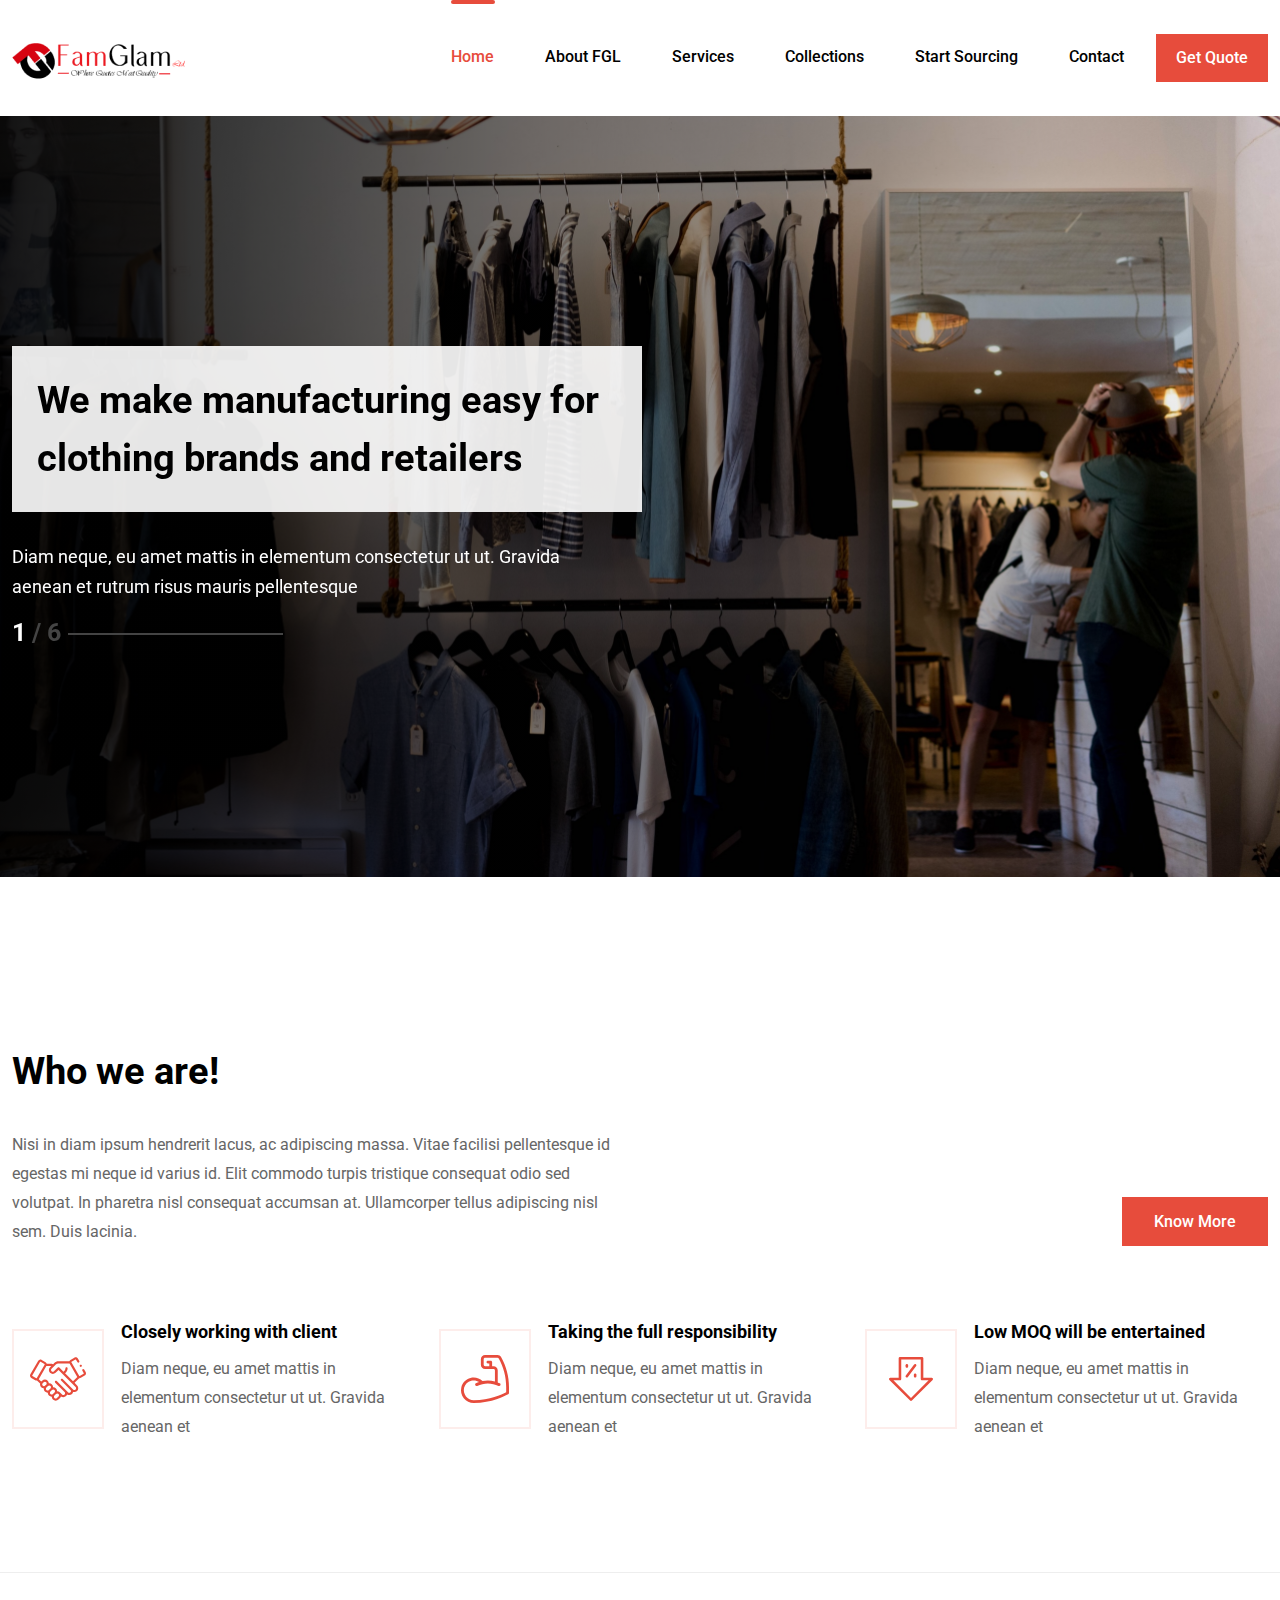
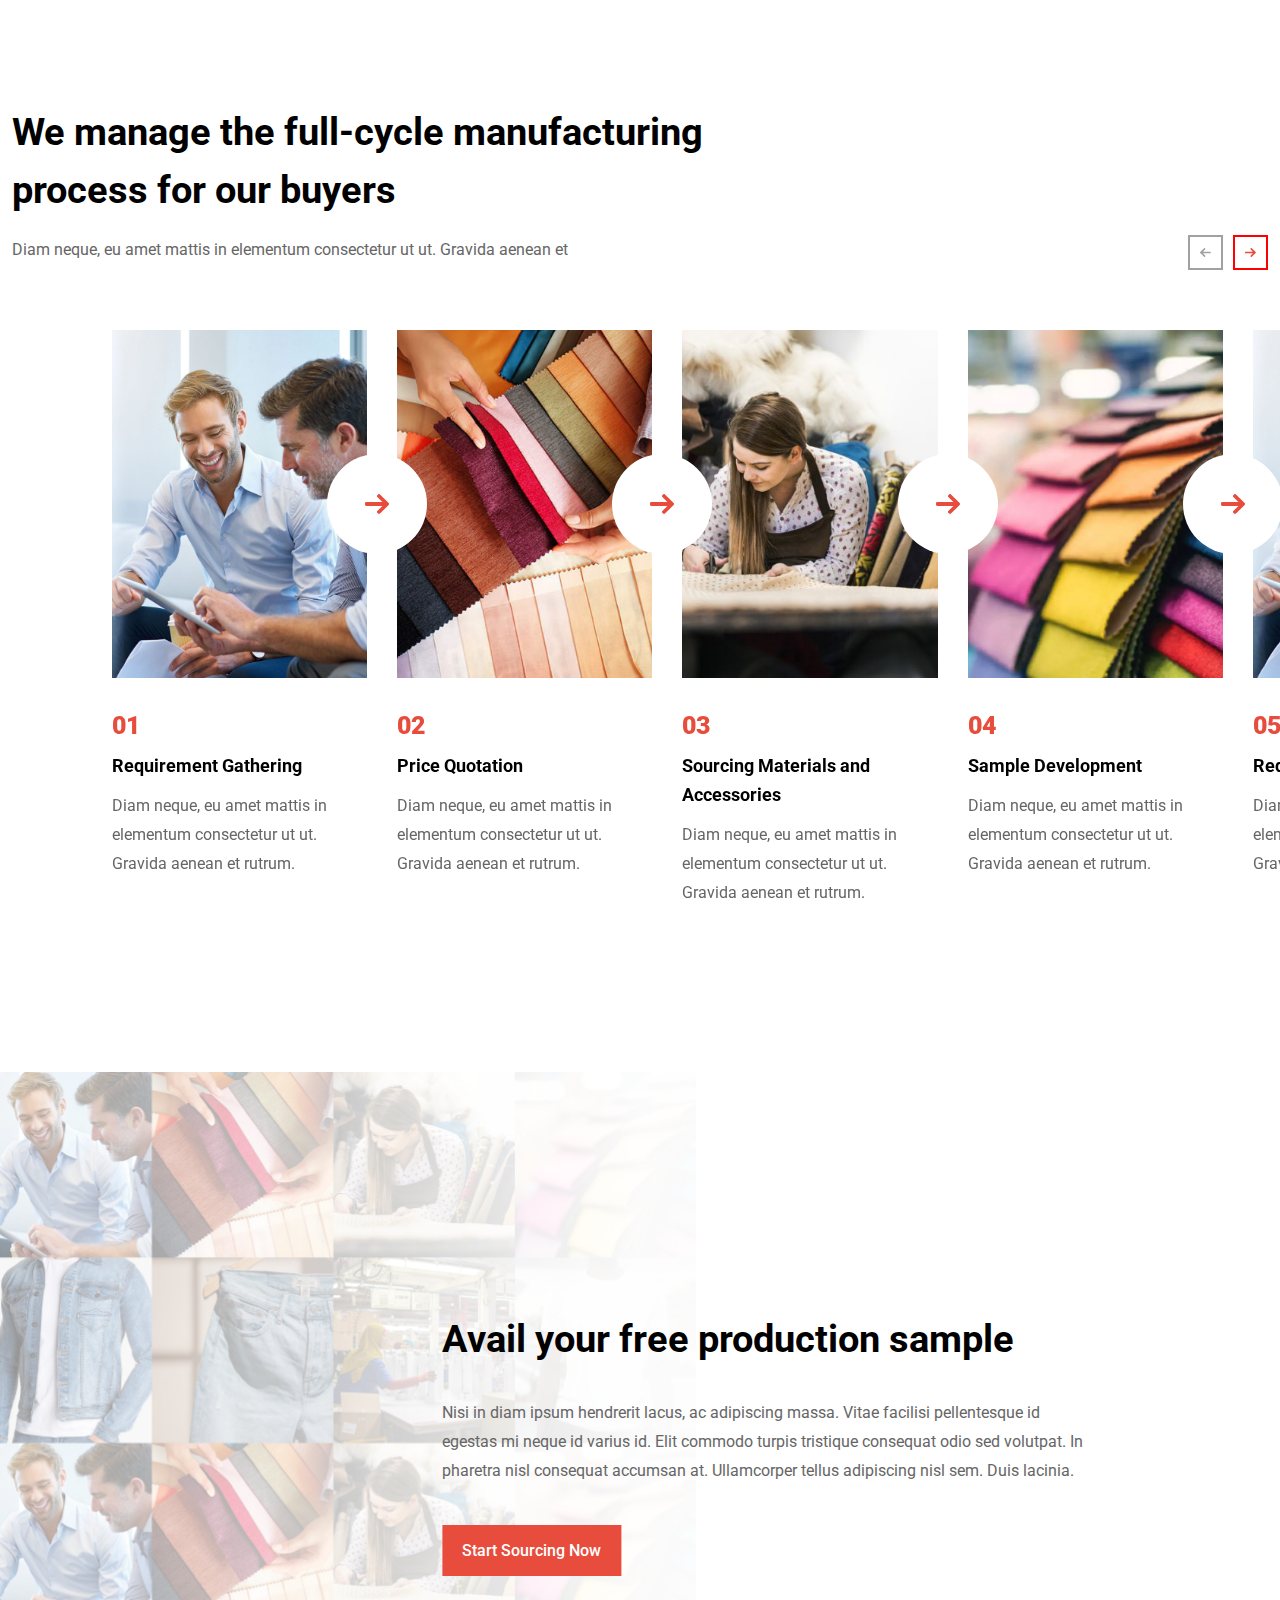
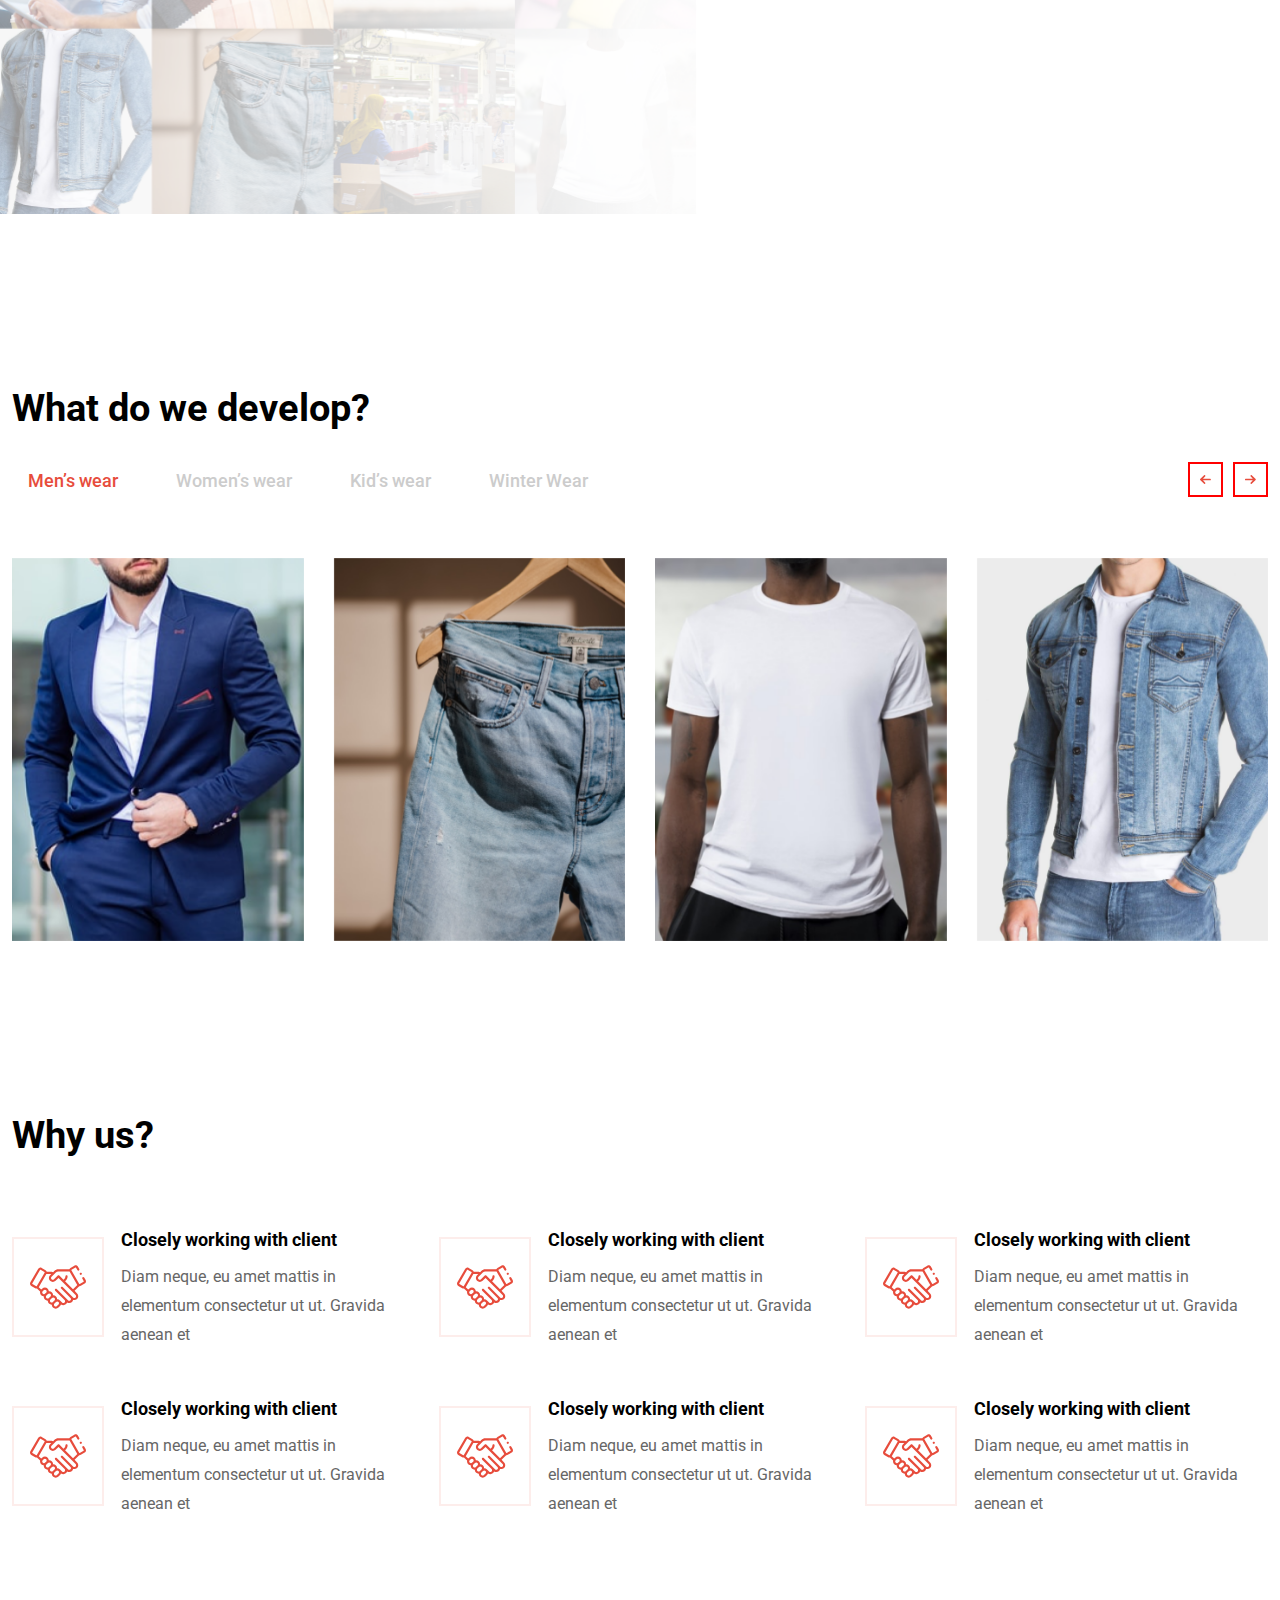
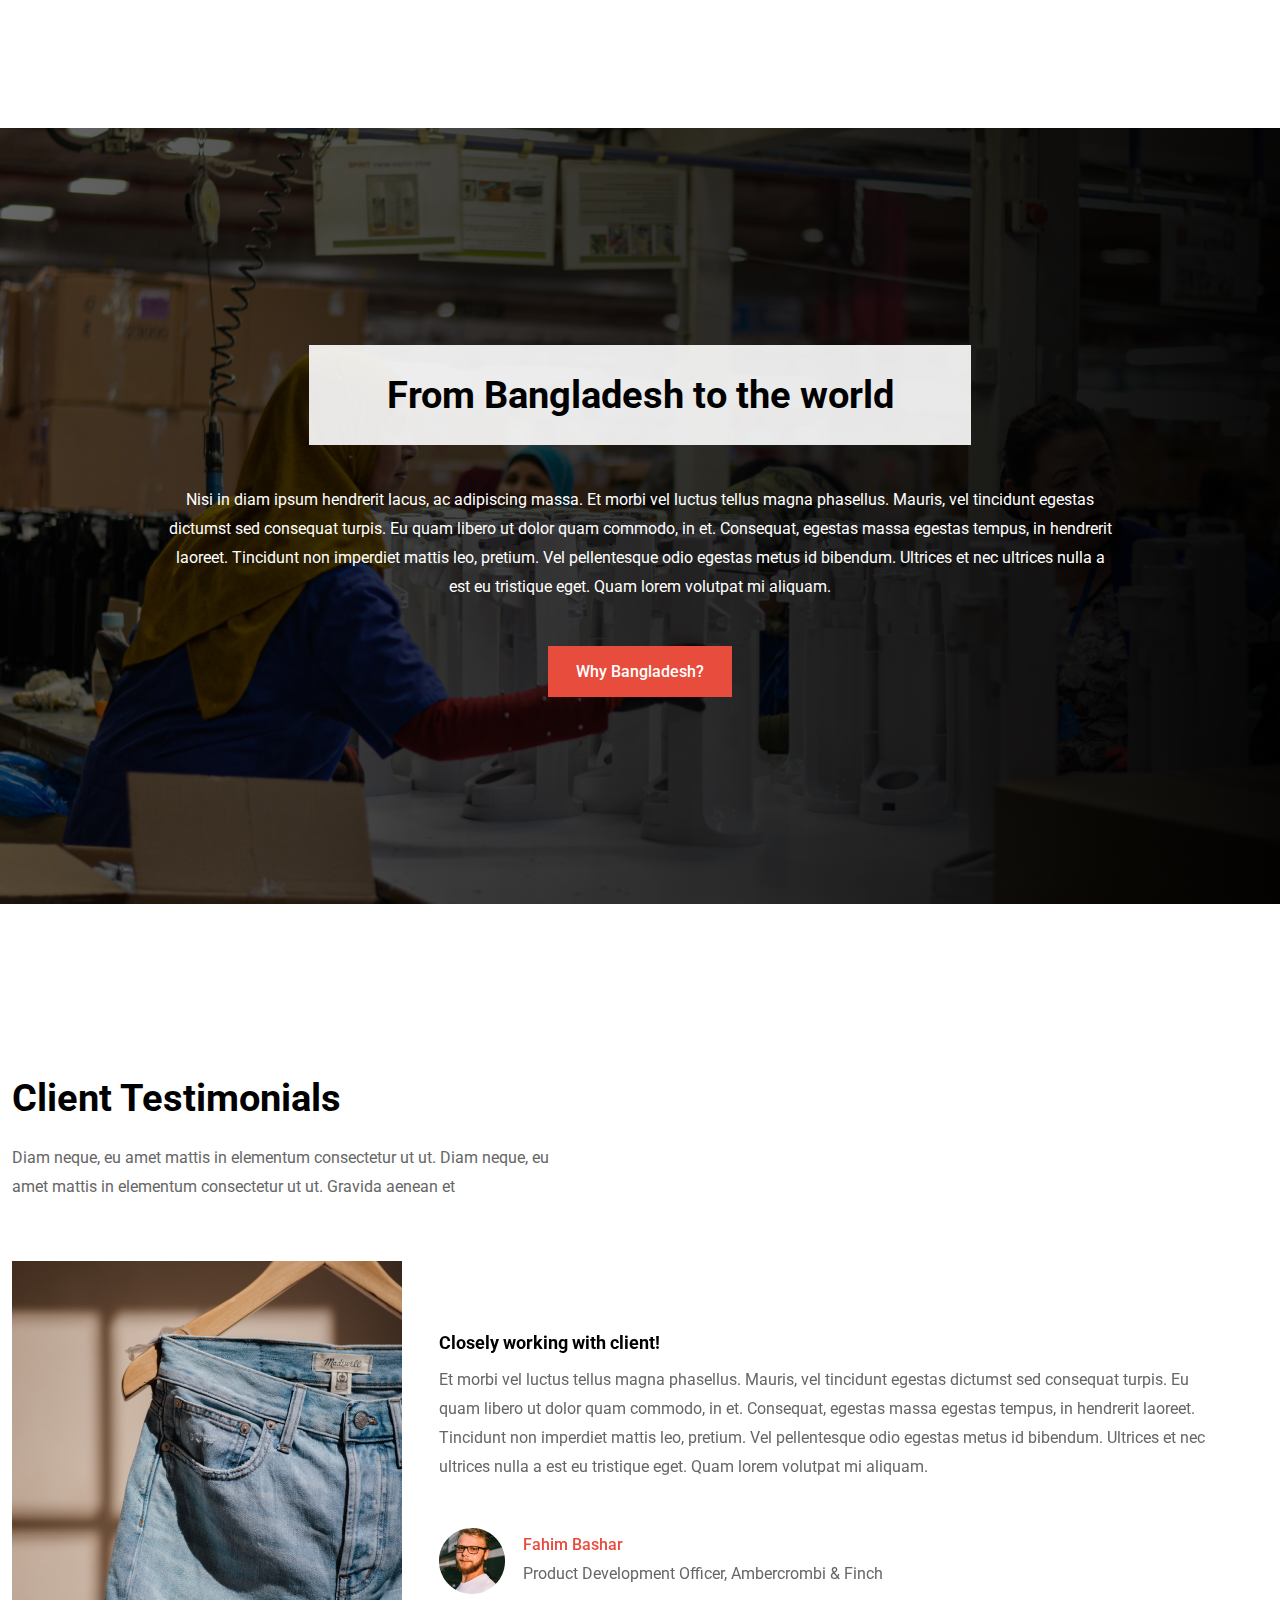
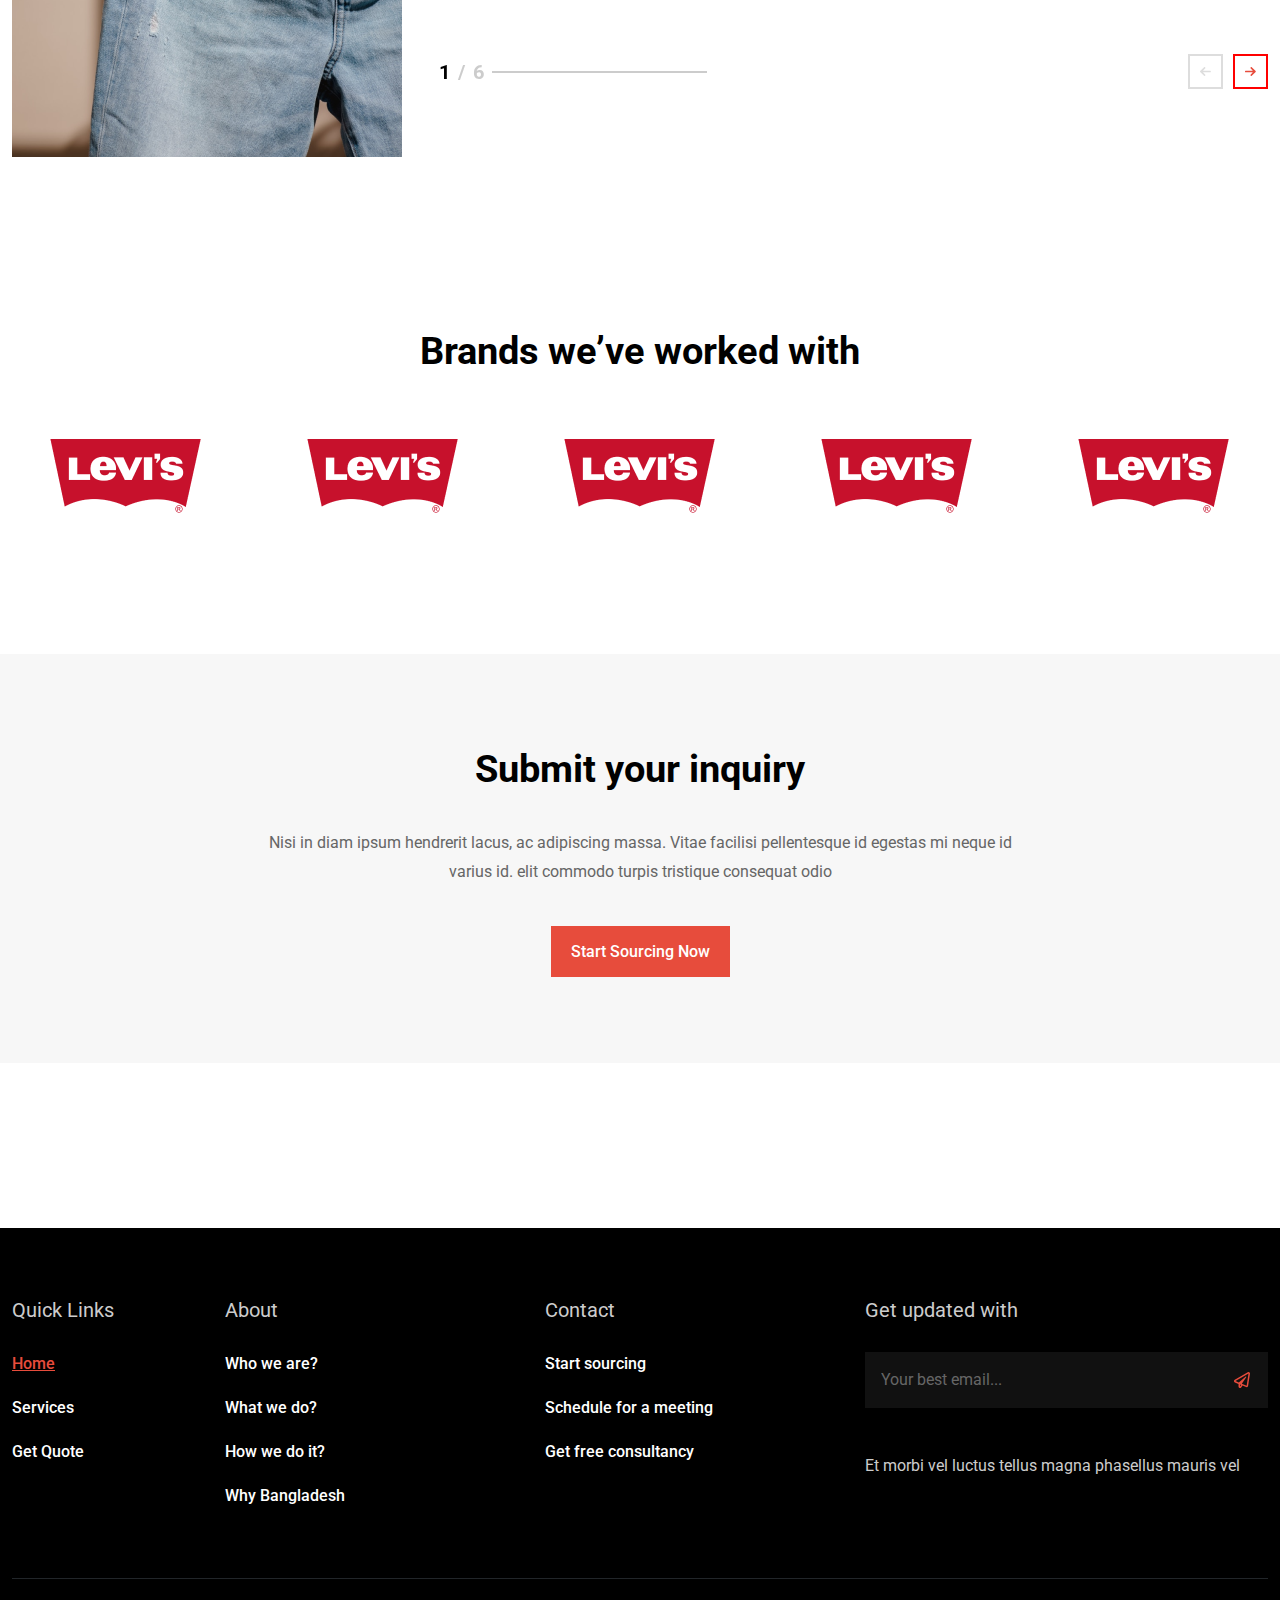
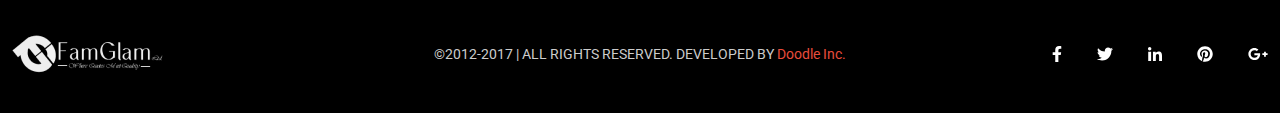
==== commit 1514f783: "update" ====
--- a/index.html
+++ b/index.html
@@ -79,80 +79,173 @@
 
       <!-- hero -->
       <section class="hero">
-        <div class="container-fluid">
+        <div class="">
           <div class="row">
             <div class="col-12">
               <div class="swiper mySwiper">
                 <div class="swiper-wrapper">
-                  <div class="swiper-slide">
-                    <h4>
-                      We make manufacturing easy for clothing brands and
-                      retailers
-                    </h4>
-                    <p>
-                      Diam neque, eu amet mattis in elementum consectetur ut ut.
-                      Gravida aenean et rutrum risus mauris pellentesque
-                    </p>
-                  </div>
-                  <div class="swiper-slide">
-                    <h4>
-                      We make manufacturing easy for clothing brands and
-                      retailers
-                    </h4>
-                    <p>
-                      Diam neque, eu amet mattis in elementum consectetur ut ut.
-                      Gravida aenean et rutrum risus mauris pellentesque
-                    </p>
-                  </div>
-                  <div class="swiper-slide">
-                    <h4>
-                      We make manufacturing easy for clothing brands and
-                      retailers
-                    </h4>
-                    <p>
-                      Diam neque, eu amet mattis in elementum consectetur ut ut.
-                      Gravida aenean et rutrum risus mauris pellentesque
-                    </p>
-                  </div>
-                  <div class="swiper-slide">
-                    <h4>
-                      We make manufacturing easy for clothing brands and
-                      retailers
-                    </h4>
-                    <p>
-                      Diam neque, eu amet mattis in elementum consectetur ut ut.
-                      Gravida aenean et rutrum risus mauris pellentesque
-                    </p>
-                  </div>
-                  <div class="swiper-slide">
-                    <h4>
-                      We make manufacturing easy for clothing brands and
-                      retailers
-                    </h4>
-                    <p>
-                      Diam neque, eu amet mattis in elementum consectetur ut ut.
-                      Gravida aenean et rutrum risus mauris pellentesque
-                    </p>
-                  </div>
-                  <div class="swiper-slide">
-                    <h4>
-                      We make manufacturing easy for clothing brands and
-                      retailers
-                    </h4>
-                    <p>
-                      Diam neque, eu amet mattis in elementum consectetur ut ut.
-                      Gravida aenean et rutrum risus mauris pellentesque
-                    </p>
-                  </div>
-                </div>
-                <div class="swiper-pagination">
-                  <hr />
+                  <div
+                    class="swiper-slide"
+                    style="
+                      background: url('./assets/images/home/hero-slider/bg.png');
+                    "
+                  >
+                    <div class="container-fluid">
+                      <div class="row">
+                        <div class="col-12">
+                          <h4>
+                            We make manufacturing easy for clothing brands and
+                            retailers
+                          </h4>
+                          <p>
+                            Diam neque, eu amet mattis in elementum consectetur
+                            ut ut. Gravida aenean et rutrum risus mauris
+                            pellentesque
+                          </p>
+                          <div class="swiper-pagination">
+                            <hr />
+                          </div>
+                        </div>
+                      </div>
+                    </div>
+                    <div class="overlay"></div>
+                  </div>
+                  <div
+                    class="swiper-slide"
+                    style="
+                      background: url('./assets/images/home/hero-slider/bg.png');
+                    "
+                  >
+                    <div class="container-fluid">
+                      <div class="row">
+                        <div class="col-12">
+                          <h4>
+                            We make manufacturing easy for clothing brands and
+                            retailers
+                          </h4>
+                          <p>
+                            Diam neque, eu amet mattis in elementum consectetur
+                            ut ut. Gravida aenean et rutrum risus mauris
+                            pellentesque
+                          </p>
+                          <div class="swiper-pagination">
+                            <hr />
+                          </div>
+                        </div>
+                      </div>
+                    </div>
+                    <div class="overlay"></div>
+                  </div>
+                  <div
+                    class="swiper-slide"
+                    style="
+                      background: url('./assets/images/home/hero-slider/bg.png');
+                    "
+                  >
+                    <div class="container-fluid">
+                      <div class="row">
+                        <div class="col-12">
+                          <h4>
+                            We make manufacturing easy for clothing brands and
+                            retailers
+                          </h4>
+                          <p>
+                            Diam neque, eu amet mattis in elementum consectetur
+                            ut ut. Gravida aenean et rutrum risus mauris
+                            pellentesque
+                          </p>
+                          <div class="swiper-pagination">
+                            <hr />
+                          </div>
+                        </div>
+                      </div>
+                    </div>
+                    <div class="overlay"></div>
+                  </div>
+                  <div
+                    class="swiper-slide"
+                    style="
+                      background: url('./assets/images/home/hero-slider/bg.png');
+                    "
+                  >
+                    <div class="container-fluid">
+                      <div class="row">
+                        <div class="col-12">
+                          <h4>
+                            We make manufacturing easy for clothing brands and
+                            retailers
+                          </h4>
+                          <p>
+                            Diam neque, eu amet mattis in elementum consectetur
+                            ut ut. Gravida aenean et rutrum risus mauris
+                            pellentesque
+                          </p>
+                          <div class="swiper-pagination">
+                            <hr />
+                          </div>
+                        </div>
+                      </div>
+                    </div>
+                    <div class="overlay"></div>
+                  </div>
+                  <div
+                    class="swiper-slide"
+                    style="
+                      background: url('./assets/images/home/hero-slider/bg.png');
+                    "
+                  >
+                    <div class="container-fluid">
+                      <div class="row">
+                        <div class="col-12">
+                          <h4>
+                            We make manufacturing easy for clothing brands and
+                            retailers
+                          </h4>
+                          <p>
+                            Diam neque, eu amet mattis in elementum consectetur
+                            ut ut. Gravida aenean et rutrum risus mauris
+                            pellentesque
+                          </p>
+                          <div class="swiper-pagination">
+                            <hr />
+                          </div>
+                        </div>
+                      </div>
+                    </div>
+                    <div class="overlay"></div>
+                  </div>
+                  <div
+                    class="swiper-slide"
+                    style="
+                      background: url('./assets/images/home/hero-slider/bg.png');
+                    "
+                  >
+                    <div class="container-fluid">
+                      <div class="row">
+                        <div class="col-12">
+                          <h4>
+                            We make manufacturing easy for clothing brands and
+                            retailers
+                          </h4>
+                          <p>
+                            Diam neque, eu amet mattis in elementum consectetur
+                            ut ut. Gravida aenean et rutrum risus mauris
+                            pellentesque
+                          </p>
+                          <div class="swiper-pagination">
+                            <hr />
+                          </div>
+                        </div>
+                      </div>
+                    </div>
+                    <div class="overlay"></div>
+                  </div>
                 </div>
               </div>
             </div>
           </div>
         </div>
-        <div class="overlay"></div>
+        <!-- <div class="overlay"></div> -->
       </section>
       <!-- hero -->
 
@@ -304,7 +397,7 @@
             </div>
             <div class="col-lg-6 col-12">
               <div class="slider-arrows">
-                <div class="swiper-button-prev">
+                <div class="buyer-swiper-button-prev">
                   <svg
                     width="11"
                     height="9"
@@ -318,7 +411,7 @@
                     />
                   </svg>
                 </div>
-                <div class="swiper-button-next">
+                <div class="buyer-swiper-button-next">
                   <svg
                     width="11"
                     height="9"
@@ -338,8 +431,9 @@
         </div>
         <div class="row">
           <div class="col-12">
-            <div class="swiper mySwiper2">
+            <div class="swiper buyer">
               <div class="swiper-wrapper">
+                <!-- item 1 -->
                 <div class="swiper-slide">
                   <div class="img">
                     <img
@@ -357,6 +451,7 @@
                     </p>
                   </div>
                 </div>
+                <!-- item 2 -->
                 <div class="swiper-slide">
                   <div class="img">
                     <img
@@ -364,7 +459,7 @@
                       class="img-fluid"
                       alt=""
                     />
-                    <div class="swiper-button-next">
+                    <div class="buyer-swiper-button-next">
                       <svg
                         width="24"
                         height="24"
@@ -395,6 +490,7 @@
                     </p>
                   </div>
                 </div>
+                <!-- item 3 -->
                 <div class="swiper-slide">
                   <div class="img">
                     <img
@@ -402,7 +498,7 @@
                       class="img-fluid"
                       alt=""
                     />
-                    <div class="swiper-button-next">
+                    <div class="buyer-swiper-button-next">
                       <svg
                         width="24"
                         height="24"
@@ -433,6 +529,7 @@
                     </p>
                   </div>
                 </div>
+                <!-- item 4 -->
                 <div class="swiper-slide">
                   <div class="img">
                     <img
@@ -440,7 +537,7 @@
                       class="img-fluid"
                       alt=""
                     />
-                    <div class="swiper-button-next">
+                    <div class="buyer-swiper-button-next">
                       <svg
                         width="24"
                         height="24"
@@ -471,6 +568,7 @@
                     </p>
                   </div>
                 </div>
+                <!-- item 5 -->
                 <div class="swiper-slide">
                   <div class="img">
                     <img
@@ -478,7 +576,7 @@
                       class="img-fluid"
                       alt=""
                     />
-                    <div class="swiper-button-next">
+                    <div class="buyer-swiper-button-next">
                       <svg
                         width="24"
                         height="24"
@@ -501,7 +599,7 @@
                     </div>
                   </div>
                   <div class="content">
-                    <h3>01</h3>
+                    <h3>05</h3>
                     <h4>Requirement Gathering</h4>
                     <p>
                       Diam neque, eu amet mattis in elementum consectetur ut ut.
@@ -509,6 +607,7 @@
                     </p>
                   </div>
                 </div>
+                <!-- item 6 -->
                 <div class="swiper-slide">
                   <div class="img">
                     <img
@@ -516,7 +615,7 @@
                       class="img-fluid"
                       alt=""
                     />
-                    <div class="swiper-button-next">
+                    <div class="buyer-swiper-button-next">
                       <svg
                         width="24"
                         height="24"
@@ -539,7 +638,7 @@
                     </div>
                   </div>
                   <div class="content">
-                    <h3>02</h3>
+                    <h3>06</h3>
                     <h4>Price Quotation</h4>
                     <p>
                       Diam neque, eu amet mattis in elementum consectetur ut ut.
@@ -547,6 +646,7 @@
                     </p>
                   </div>
                 </div>
+                <!-- item 7 -->
                 <div class="swiper-slide">
                   <div class="img">
                     <img
@@ -554,7 +654,7 @@
                       class="img-fluid"
                       alt=""
                     />
-                    <div class="swiper-button-next">
+                    <div class="buyer-swiper-button-next">
                       <svg
                         width="24"
                         height="24"
@@ -577,7 +677,7 @@
                     </div>
                   </div>
                   <div class="content">
-                    <h3>03</h3>
+                    <h3>07</h3>
                     <h4>Sourcing Materials and Accessories</h4>
                     <p>
                       Diam neque, eu amet mattis in elementum consectetur ut ut.
@@ -585,6 +685,7 @@
                     </p>
                   </div>
                 </div>
+                <!-- item 8 -->
                 <div class="swiper-slide">
                   <div class="img">
                     <img
@@ -592,7 +693,7 @@
                       class="img-fluid"
                       alt=""
                     />
-                    <div class="swiper-button-next">
+                    <div class="buyer-swiper-button-next">
                       <svg
                         width="24"
                         height="24"
@@ -615,7 +716,7 @@
                     </div>
                   </div>
                   <div class="content">
-                    <h3>04</h3>
+                    <h3>08</h3>
                     <h4>Sample Development</h4>
                     <p>
                       Diam neque, eu amet mattis in elementum consectetur ut ut.
--- a/assets/css/style.css
+++ b/assets/css/style.css
@@ -157,13 +157,9 @@
 /* home */
 /* hero */
 .hero {
-  background-image: url("./../images/home/hero-slider/bg.png");
-  background-position: center;
-  background-repeat: no-repeat;
-  background-size: cover;
-  position: relative;
-}
-.hero .overlay {
+  overflow: hidden;
+}
+.hero .swiper .swiper-slide .overlay {
   position: absolute;
   top: 0;
   left: 0;
@@ -174,9 +170,15 @@
     rgba(0, 0, 0, 0.9) 0%,
     rgba(0, 0, 0, 0) 100%
   );
-}
-.hero .swiper {
-  padding: 230px 0;
+  z-index: -1;
+}
+.hero .swiper .swiper-slide {
+  padding-top: 230px;
+  padding-bottom: 230px;
+  position: relative;
+  background-position: center !important;
+  background-size: cover !important;
+  background-repeat: no-repeat !important;
 }
 .hero .swiper h4 {
   background-color: rgba(255, 255, 255, 0.9);
@@ -354,8 +356,8 @@
   fill: #a1a1a1;
 }
 
-.swiper-button-next:after,
-.swiper-button-prev:after {
+.buyer-swiper-button-next:after,
+.buyer-swiper-button-prev:after {
   display: none;
 }
 
@@ -401,7 +403,8 @@
   line-height: 29px;
   margin-bottom: 0px;
 }
-.our-buyer .swiper .swiper-slide .swiper-button-next {
+.our-buyer .swiper .swiper-slide .buyer-swiper-button-next {
+  position: absolute;
   top: 50%;
   left: -70px;
   right: auto;
@@ -422,6 +425,12 @@
   -o-transform: translate(0%, -50%);
   padding: 0;
   margin: 0;
+  display: flex;
+  align-items: center;
+  justify-content: center;
+}
+.our-buyer .swiper-slide .buyer-swiper-button-next.swiper-button-disabled {
+  opacity: 0.35;
 }
 
 /* our-buyer */
@@ -1705,6 +1714,8 @@
   border: 1.5px solid #eee;
   background: #fff;
   padding: 39px 40px 39px 34px;
+  position: sticky;
+  top: 8rem;
 }
 .collection-part .side-nav h5 {
   color: #000;
@@ -1788,7 +1799,9 @@
 .collection-part .side-nav .accordion-button:not(.collapsed)::after {
   background-image: var(--bs-accordion-btn-icon);
 }
-
+.collection-part .col-lg-4 {
+  height: 100%;
+}
 .collection-part .img {
   max-height: 432px;
   height: 100%;
@@ -1874,6 +1887,8 @@
   display: flex;
   align-items: center;
   justify-content: space-between;
+  flex-wrap: wrap;
+  gap: 20px;
   padding-bottom: 70px;
 }
 .collection-part .description .style {
@@ -3175,7 +3190,7 @@
   }
   /* who-we-are */
   /* our-buyer */
-  .our-buyer .swiper .swiper-slide .swiper-button-next {
+  .our-buyer .swiper .swiper-slide .buyer-swiper-button-next {
     left: -3.4rem;
     max-width: 80px;
     max-height: 80px;
@@ -3242,8 +3257,9 @@
   /* header */
   /* home */
   /* hero slider */
-  .hero .swiper {
-    padding: 151px 0;
+  .hero .swiper .swiper-slide {
+    padding-top: 151px;
+    padding-bottom: 151px;
   }
   /* hero slider */
   /* .who-we-are */
@@ -3290,7 +3306,7 @@
     margin-left: 1rem;
     margin-bottom: 65px;
   }
-  .our-buyer .swiper .swiper-slide .swiper-button-next {
+  .our-buyer .swiper .swiper-slide .buyer-swiper-button-next {
     left: -2.4rem;
     max-width: 64px;
     max-height: 64px;
@@ -4004,8 +4020,9 @@
 
   /* home */
   /* hero slider */
-  .hero .swiper {
-    padding: 151px 0;
+  .hero .swiper .swiper-slide {
+    padding-top: 151px;
+    padding-bottom: 151px;
   }
   .hero .swiper h4 {
     font-size: 18px;
@@ -4087,7 +4104,7 @@
   .our-buyer .swiper .swiper-slide .img img {
     max-height: 314px;
   }
-  .our-buyer .swiper .swiper-slide .swiper-button-next {
+  .our-buyer .swiper .swiper-slide .buyer-swiper-button-next {
     left: -2.4rem;
     max-width: 55px;
     max-height: 55px;
@@ -4229,6 +4246,7 @@
     display: none;
   }
   .testimonial .img {
+    display: none;
     margin-bottom: 28px;
   }
   .testimonial .swiper h4 {
@@ -4851,8 +4869,9 @@
 
   /* home */
   /* hero slider */
-  .hero .swiper {
-    padding: 151px 0;
+  .hero .swiper .swiper-slide {
+    padding-top: 151px;
+    padding-bottom: 151px;
   }
   .hero .swiper h4 {
     font-size: 18px;
@@ -4865,6 +4884,11 @@
   }
 
   /* hero slider */
+  /* production-sample */
+  .production-sample {
+    background: url("./../images/home/production-sample/production-sample-mob.png");
+  }
+  /* production-sample */
   /* we-develop */
   .we-develop .swiper .img .overlay p {
     font-size: 13px;
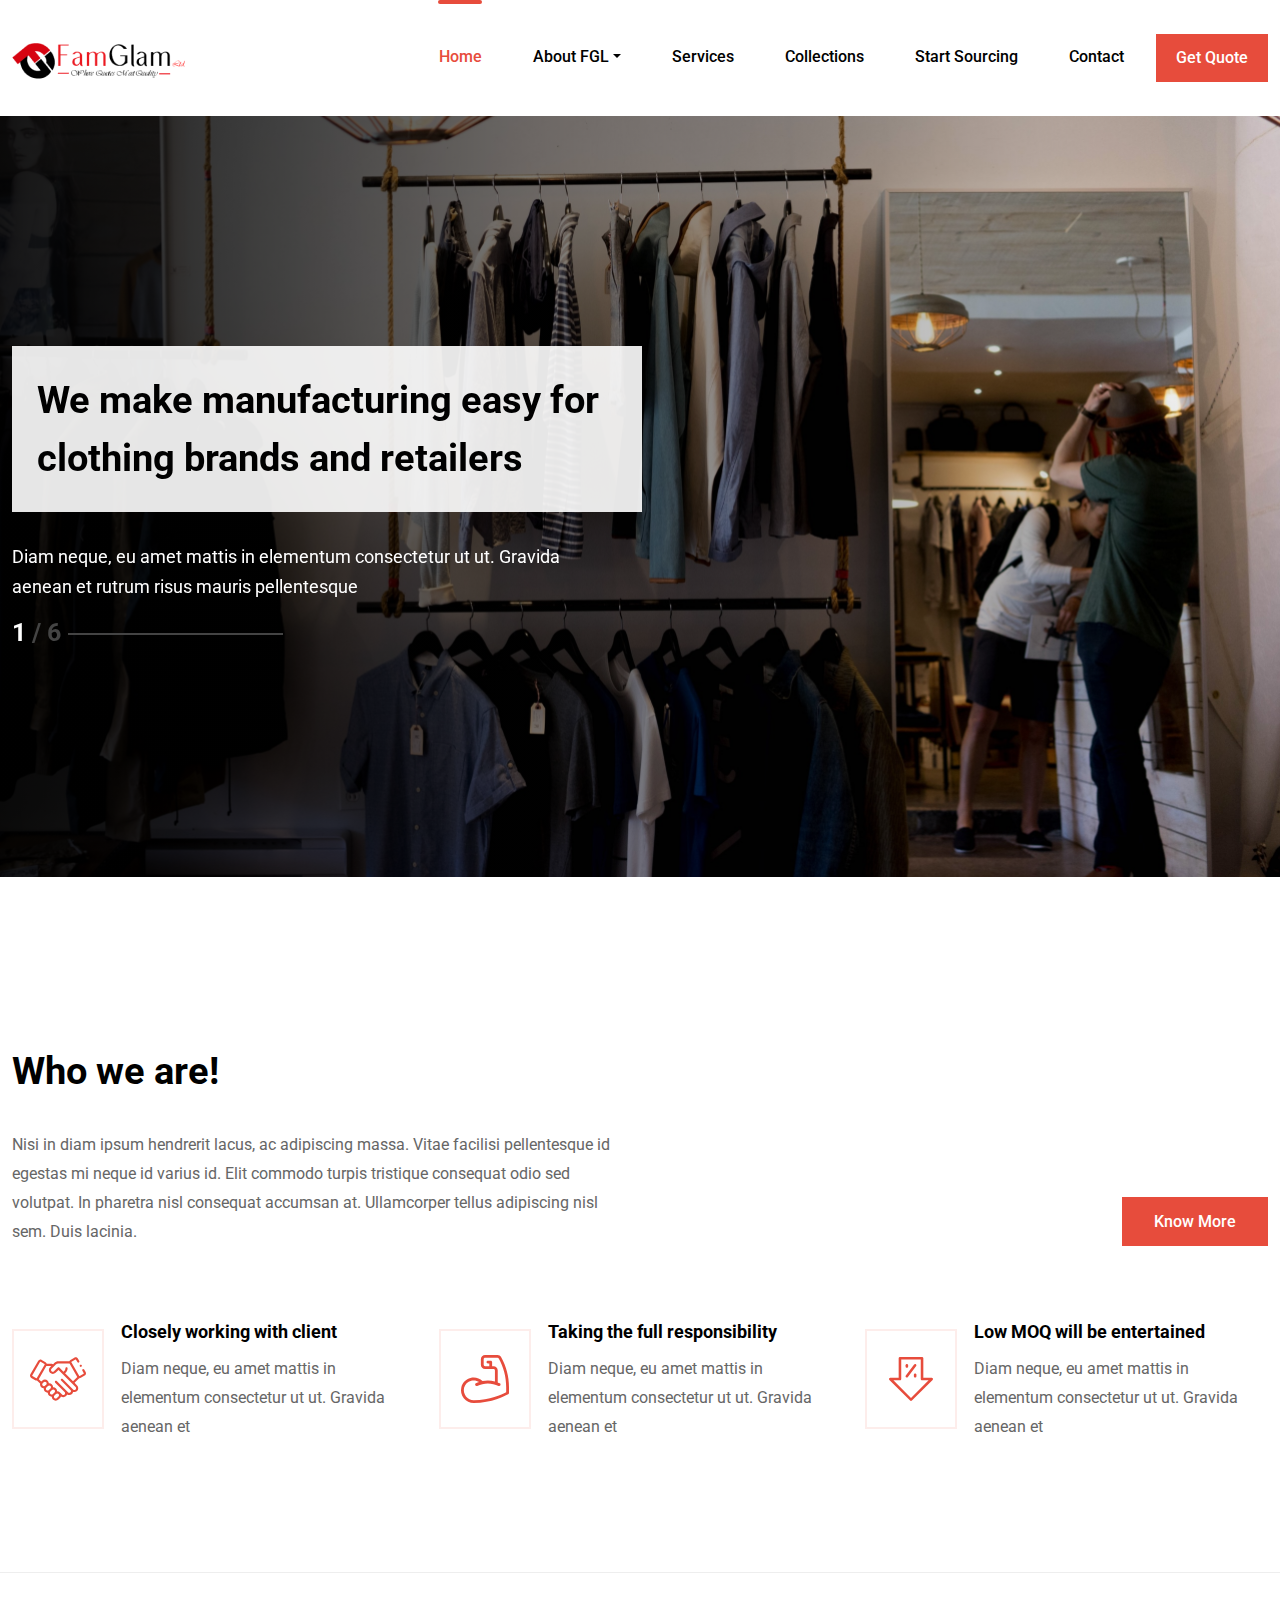
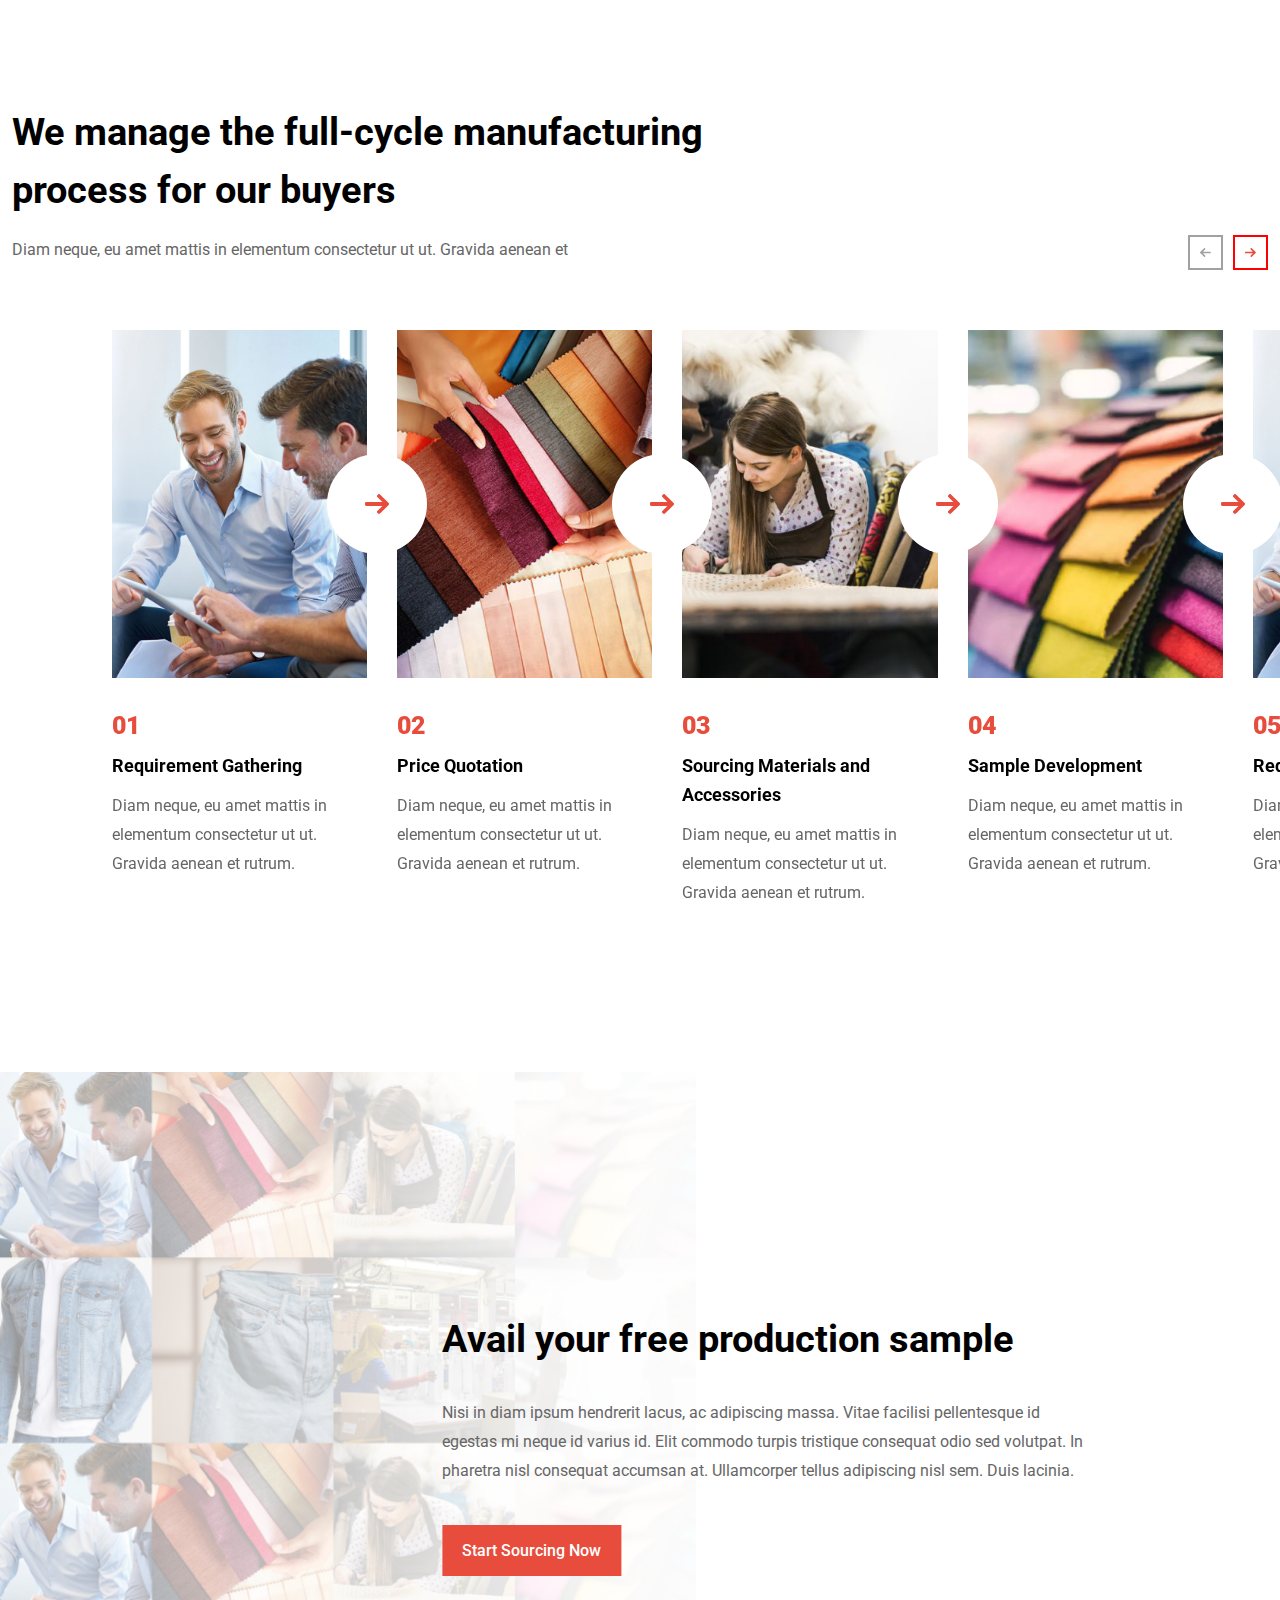
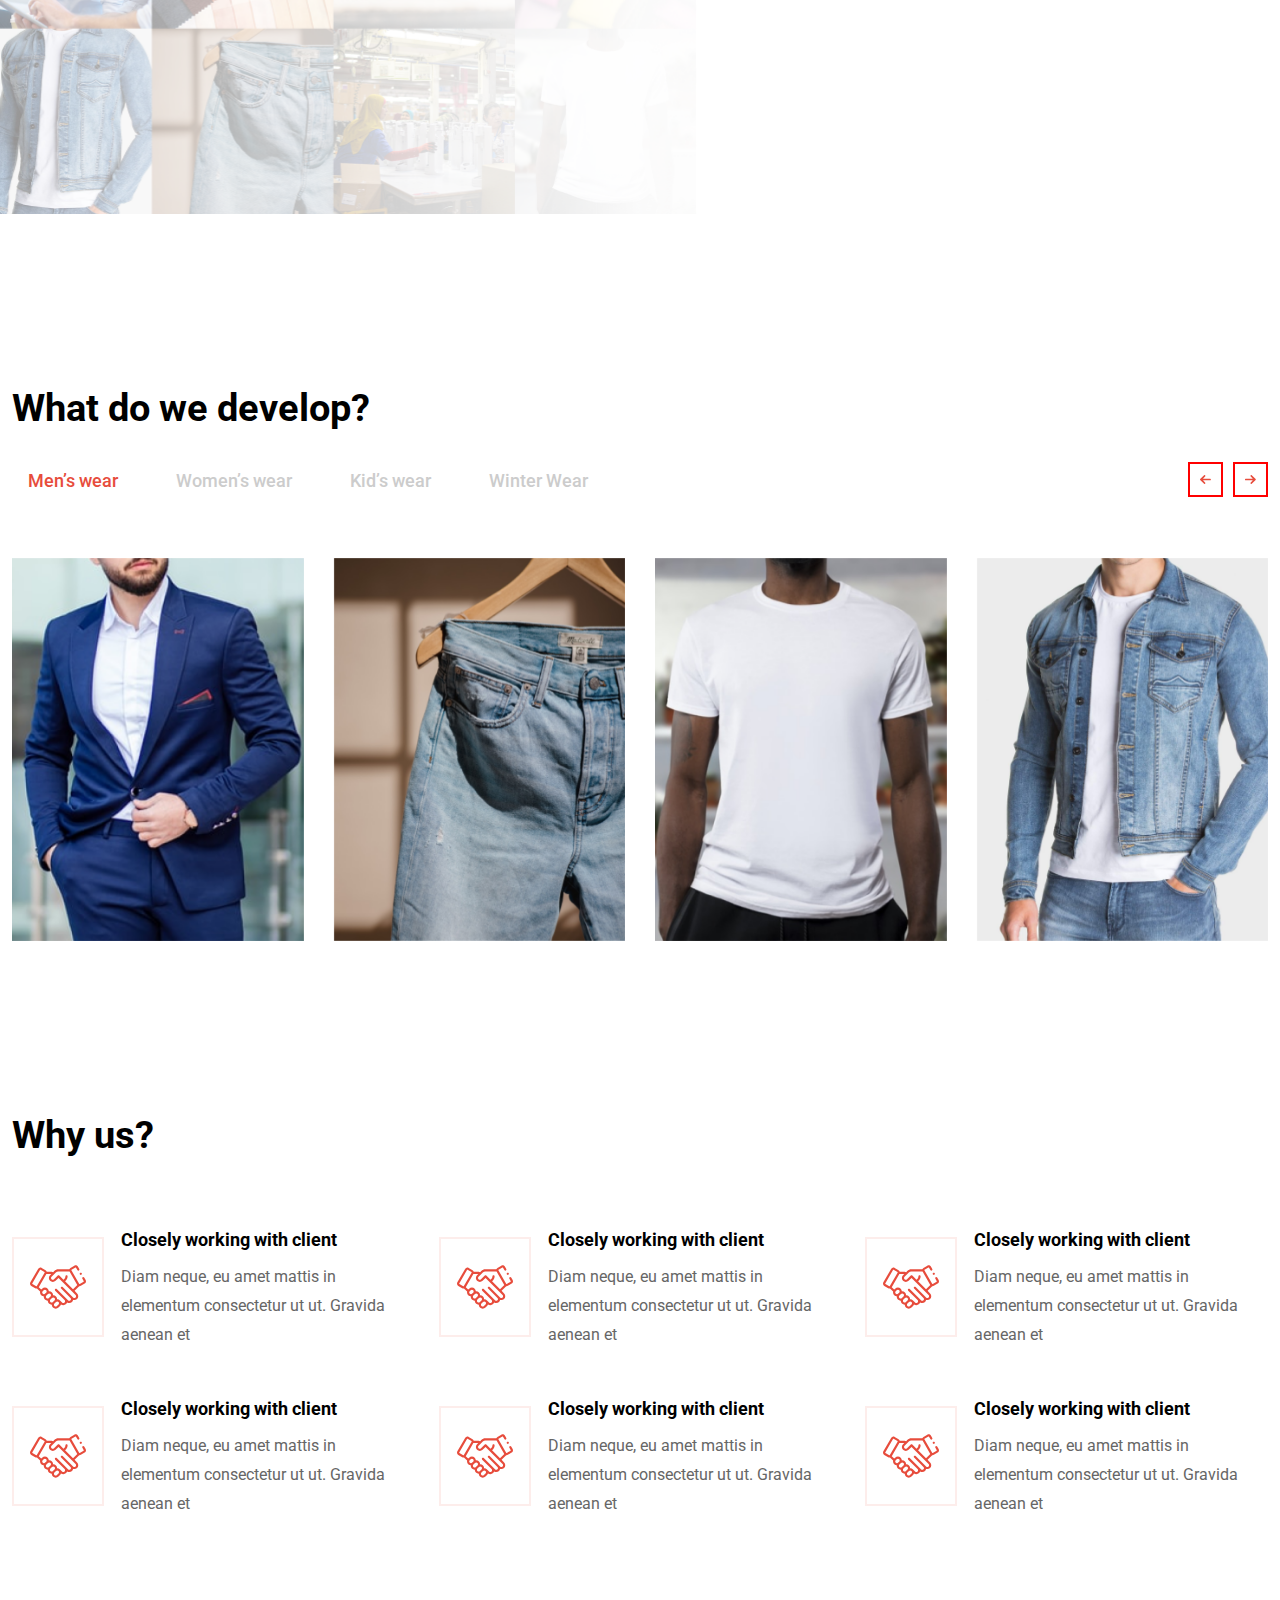
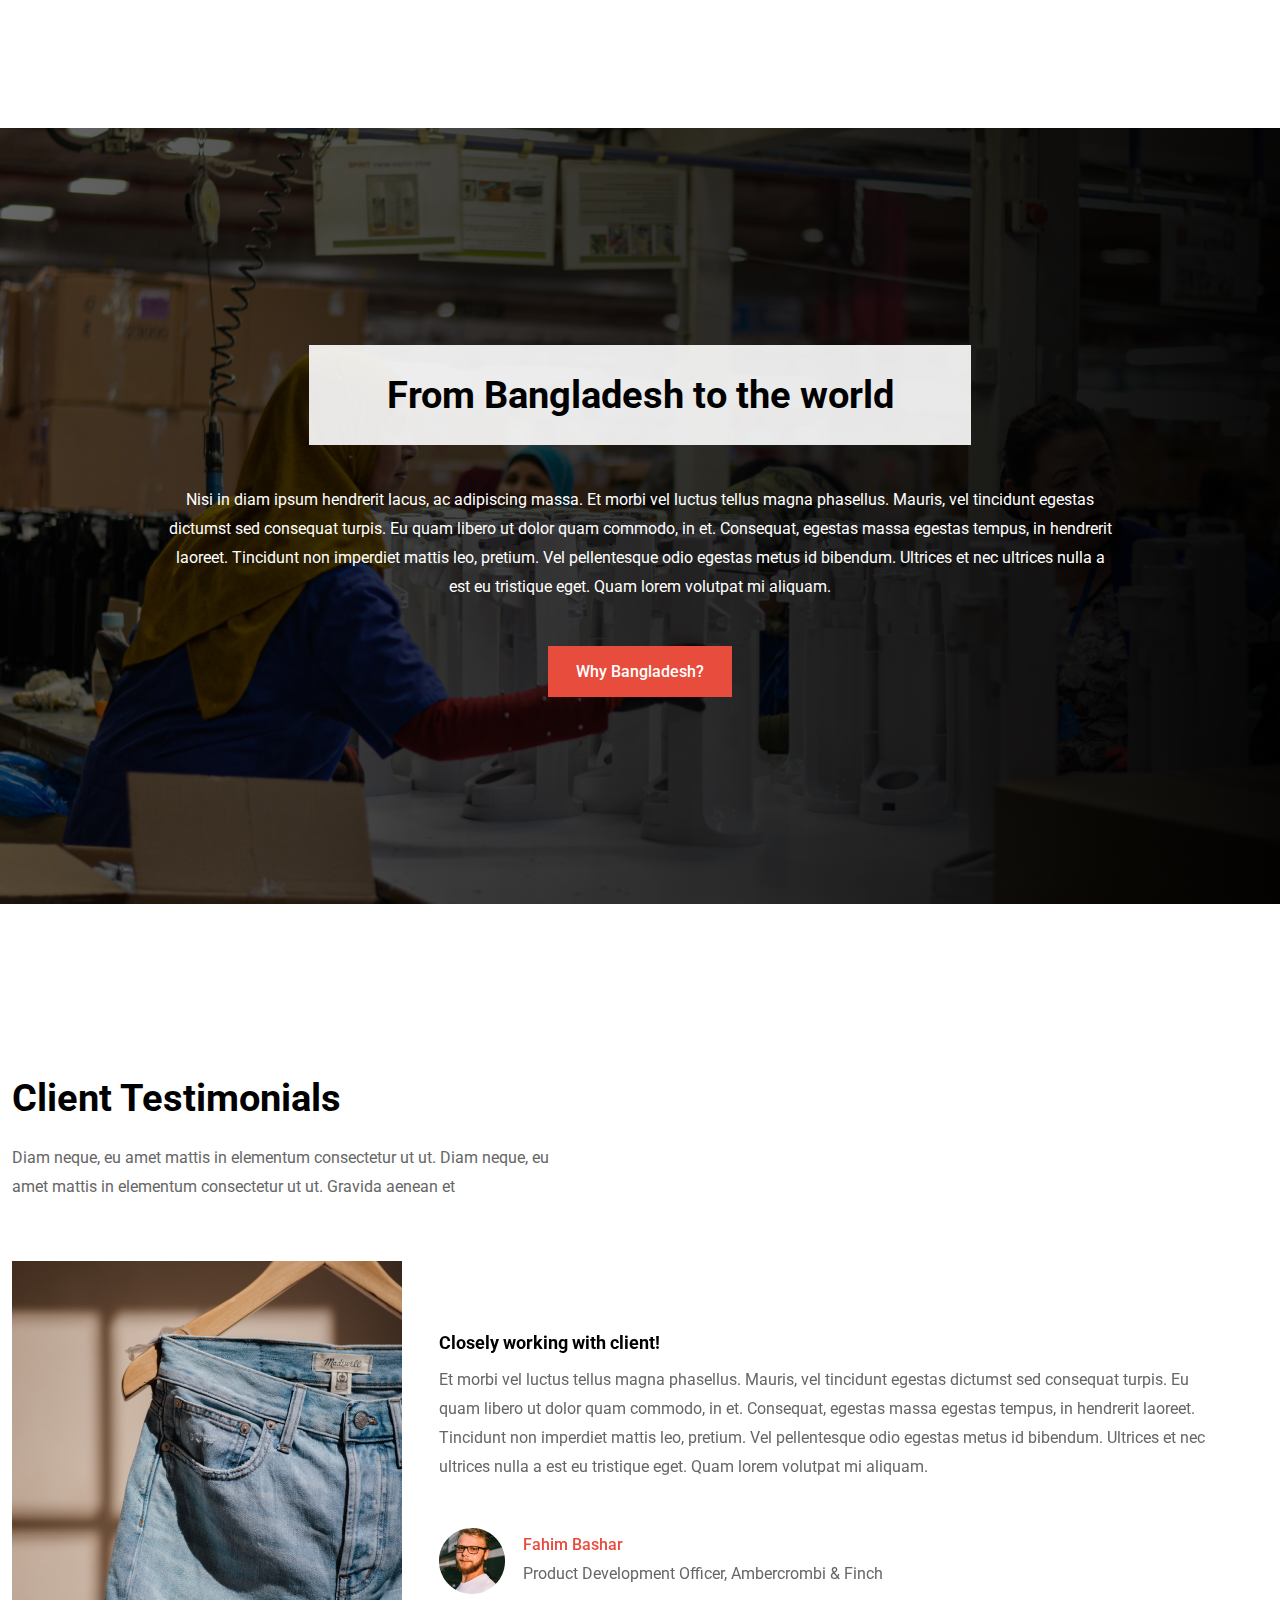
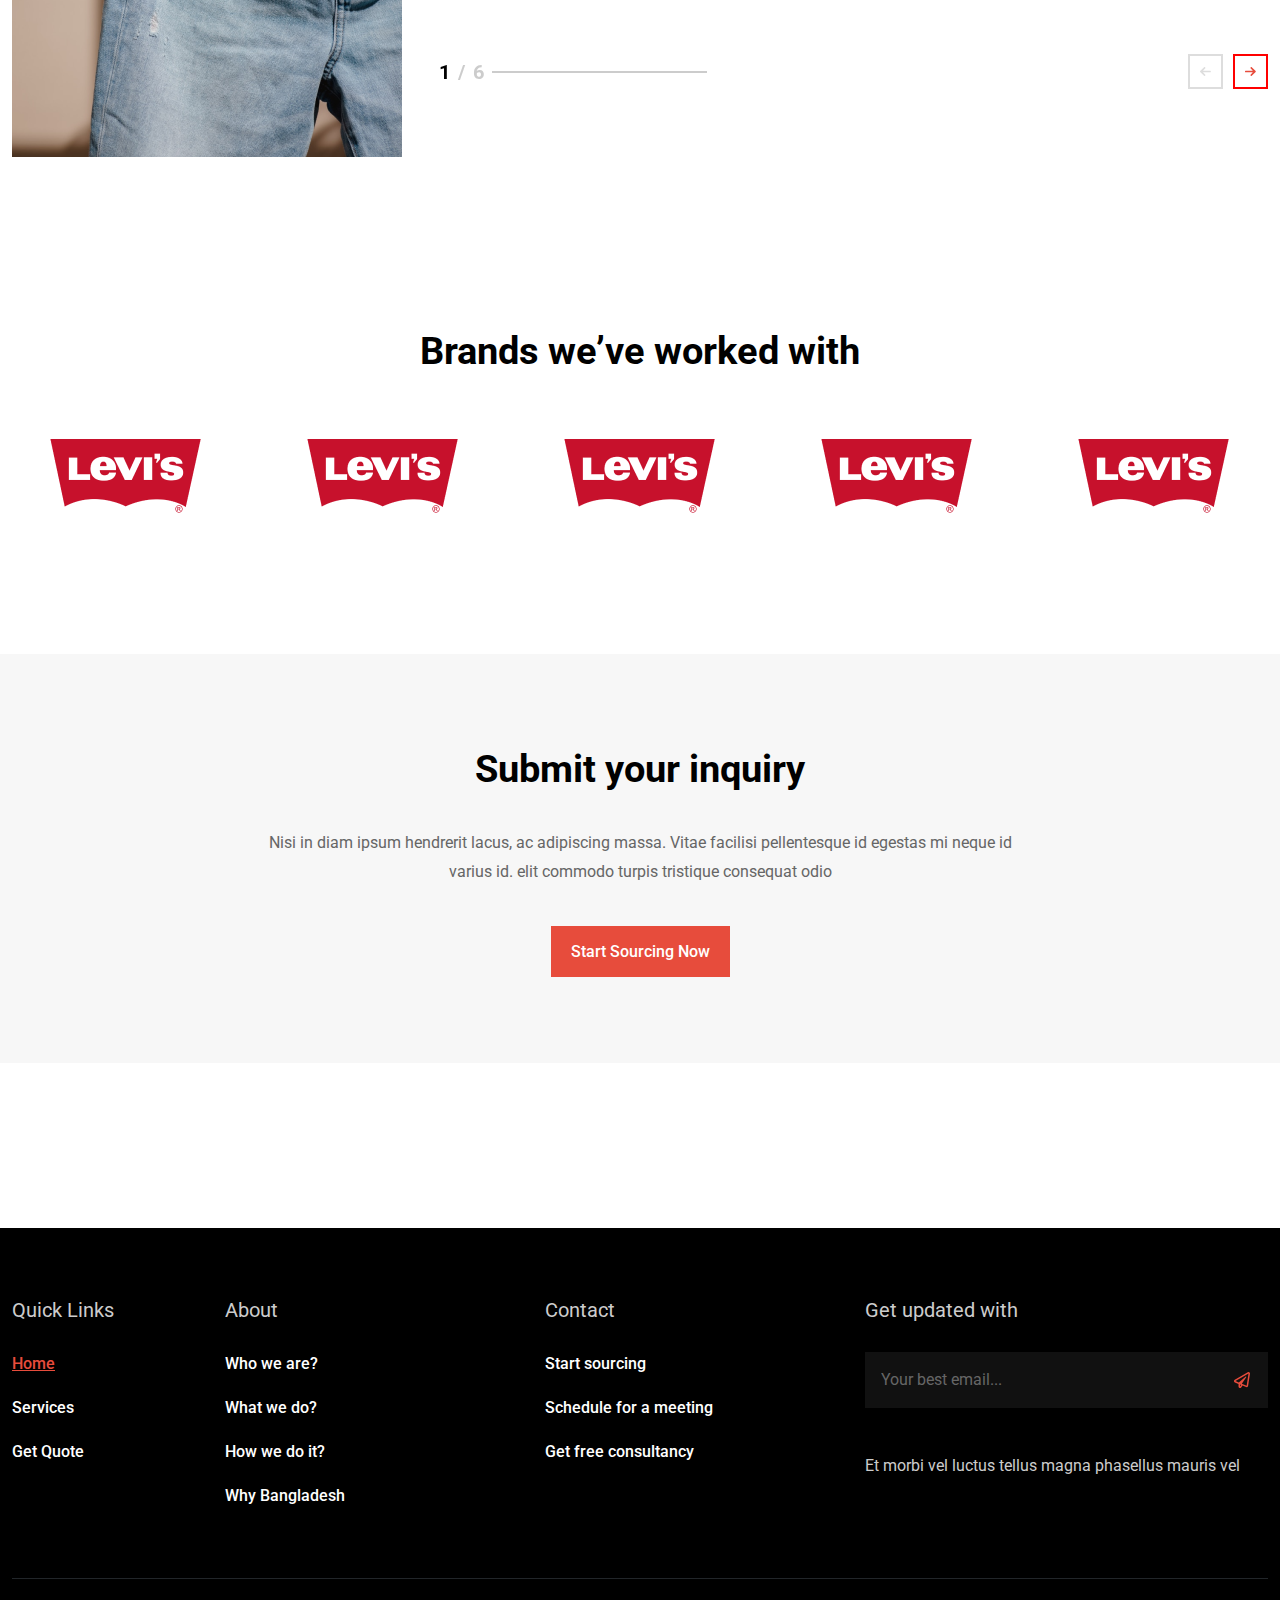
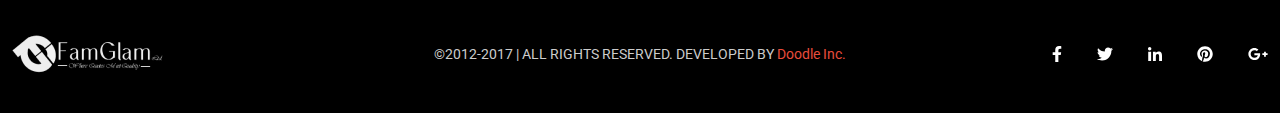
==== commit 75cfd21f: "home hero update, not found page unlink, navbar dropdown added adn customization" ====
--- a/index.html
+++ b/index.html
@@ -46,8 +46,27 @@
                 <li class="nav-item active">
                   <a class="nav-link" aria-current="page" href="#">Home</a>
                 </li>
-                <li class="nav-item">
-                  <a class="nav-link" href="./pages/about.html">About FGL</a>
+                <li class="nav-item dropdown">
+                  <a
+                    class="nav-link dropdown-toggle"
+                    href="#"
+                    role="button"
+                    data-bs-toggle="dropdown"
+                    aria-expanded="false"
+                    >About FGL</a
+                  >
+                  <ul class="dropdown-menu">
+                    <li>
+                      <a class="dropdown-item" href="./pages/who-we-are.html"
+                        >Who we are?</a
+                      >
+                    </li>
+                    <li>
+                      <a class="dropdown-item" href="./pages/what-we-do-it.html"
+                        >How we do it?</a
+                      >
+                    </li>
+                  </ul>
                 </li>
                 <li class="nav-item">
                   <a class="nav-link" href="./pages/services.html">Services</a>
@@ -66,9 +85,7 @@
                   <a class="nav-link" href="./pages/contact.html">Contact</a>
                 </li>
                 <li class="nav-item">
-                  <a class="nav-link btn" href="./pages/get-quote.html"
-                    >Get Quote</a
-                  >
+                  <a class="nav-link btn" href="#">Get Quote</a>
                 </li>
               </ul>
             </div>
@@ -79,173 +96,95 @@
 
       <!-- hero -->
       <section class="hero">
-        <div class="">
+        <div class="container-fluid">
           <div class="row">
             <div class="col-12">
               <div class="swiper mySwiper">
                 <div class="swiper-wrapper">
-                  <div
-                    class="swiper-slide"
-                    style="
-                      background: url('./assets/images/home/hero-slider/bg.png');
-                    "
-                  >
-                    <div class="container-fluid">
-                      <div class="row">
-                        <div class="col-12">
-                          <h4>
-                            We make manufacturing easy for clothing brands and
-                            retailers
-                          </h4>
-                          <p>
-                            Diam neque, eu amet mattis in elementum consectetur
-                            ut ut. Gravida aenean et rutrum risus mauris
-                            pellentesque
-                          </p>
-                          <div class="swiper-pagination">
-                            <hr />
-                          </div>
-                        </div>
-                      </div>
-                    </div>
-                    <div class="overlay"></div>
-                  </div>
-                  <div
-                    class="swiper-slide"
-                    style="
-                      background: url('./assets/images/home/hero-slider/bg.png');
-                    "
-                  >
-                    <div class="container-fluid">
-                      <div class="row">
-                        <div class="col-12">
-                          <h4>
-                            We make manufacturing easy for clothing brands and
-                            retailers
-                          </h4>
-                          <p>
-                            Diam neque, eu amet mattis in elementum consectetur
-                            ut ut. Gravida aenean et rutrum risus mauris
-                            pellentesque
-                          </p>
-                          <div class="swiper-pagination">
-                            <hr />
-                          </div>
-                        </div>
-                      </div>
-                    </div>
-                    <div class="overlay"></div>
-                  </div>
-                  <div
-                    class="swiper-slide"
-                    style="
-                      background: url('./assets/images/home/hero-slider/bg.png');
-                    "
-                  >
-                    <div class="container-fluid">
-                      <div class="row">
-                        <div class="col-12">
-                          <h4>
-                            We make manufacturing easy for clothing brands and
-                            retailers
-                          </h4>
-                          <p>
-                            Diam neque, eu amet mattis in elementum consectetur
-                            ut ut. Gravida aenean et rutrum risus mauris
-                            pellentesque
-                          </p>
-                          <div class="swiper-pagination">
-                            <hr />
-                          </div>
-                        </div>
-                      </div>
-                    </div>
-                    <div class="overlay"></div>
-                  </div>
-                  <div
-                    class="swiper-slide"
-                    style="
-                      background: url('./assets/images/home/hero-slider/bg.png');
-                    "
-                  >
-                    <div class="container-fluid">
-                      <div class="row">
-                        <div class="col-12">
-                          <h4>
-                            We make manufacturing easy for clothing brands and
-                            retailers
-                          </h4>
-                          <p>
-                            Diam neque, eu amet mattis in elementum consectetur
-                            ut ut. Gravida aenean et rutrum risus mauris
-                            pellentesque
-                          </p>
-                          <div class="swiper-pagination">
-                            <hr />
-                          </div>
-                        </div>
-                      </div>
-                    </div>
-                    <div class="overlay"></div>
-                  </div>
-                  <div
-                    class="swiper-slide"
-                    style="
-                      background: url('./assets/images/home/hero-slider/bg.png');
-                    "
-                  >
-                    <div class="container-fluid">
-                      <div class="row">
-                        <div class="col-12">
-                          <h4>
-                            We make manufacturing easy for clothing brands and
-                            retailers
-                          </h4>
-                          <p>
-                            Diam neque, eu amet mattis in elementum consectetur
-                            ut ut. Gravida aenean et rutrum risus mauris
-                            pellentesque
-                          </p>
-                          <div class="swiper-pagination">
-                            <hr />
-                          </div>
-                        </div>
-                      </div>
-                    </div>
-                    <div class="overlay"></div>
-                  </div>
-                  <div
-                    class="swiper-slide"
-                    style="
-                      background: url('./assets/images/home/hero-slider/bg.png');
-                    "
-                  >
-                    <div class="container-fluid">
-                      <div class="row">
-                        <div class="col-12">
-                          <h4>
-                            We make manufacturing easy for clothing brands and
-                            retailers
-                          </h4>
-                          <p>
-                            Diam neque, eu amet mattis in elementum consectetur
-                            ut ut. Gravida aenean et rutrum risus mauris
-                            pellentesque
-                          </p>
-                          <div class="swiper-pagination">
-                            <hr />
-                          </div>
-                        </div>
-                      </div>
-                    </div>
-                    <div class="overlay"></div>
+                  <div class="swiper-slide">
+                    <h4>
+                      We make manufacturing easy for clothing brands and
+                      retailers
+                    </h4>
+                    <p>
+                      Diam neque, eu amet mattis in elementum consectetur ut ut.
+                      Gravida aenean et rutrum risus mauris pellentesque
+                    </p>
+                    <div class="swiper-pagination">
+                      <hr />
+                    </div>
+                  </div>
+                  <div class="swiper-slide">
+                    <h4>
+                      We make manufacturing easy for clothing brands and
+                      retailers
+                    </h4>
+                    <p>
+                      Diam neque, eu amet mattis in elementum consectetur ut ut.
+                      Gravida aenean et rutrum risus mauris pellentesque
+                    </p>
+                    <div class="swiper-pagination">
+                      <hr />
+                    </div>
+                  </div>
+                  <div class="swiper-slide">
+                    <h4>
+                      We make manufacturing easy for clothing brands and
+                      retailers
+                    </h4>
+                    <p>
+                      Diam neque, eu amet mattis in elementum consectetur ut ut.
+                      Gravida aenean et rutrum risus mauris pellentesque
+                    </p>
+                    <div class="swiper-pagination">
+                      <hr />
+                    </div>
+                  </div>
+                  <div class="swiper-slide">
+                    <h4>
+                      We make manufacturing easy for clothing brands and
+                      retailers
+                    </h4>
+                    <p>
+                      Diam neque, eu amet mattis in elementum consectetur ut ut.
+                      Gravida aenean et rutrum risus mauris pellentesque
+                    </p>
+                    <div class="swiper-pagination">
+                      <hr />
+                    </div>
+                  </div>
+                  <div class="swiper-slide">
+                    <h4>
+                      We make manufacturing easy for clothing brands and
+                      retailers
+                    </h4>
+                    <p>
+                      Diam neque, eu amet mattis in elementum consectetur ut ut.
+                      Gravida aenean et rutrum risus mauris pellentesque
+                    </p>
+                    <div class="swiper-pagination">
+                      <hr />
+                    </div>
+                  </div>
+                  <div class="swiper-slide">
+                    <h4>
+                      We make manufacturing easy for clothing brands and
+                      retailers
+                    </h4>
+                    <p>
+                      Diam neque, eu amet mattis in elementum consectetur ut ut.
+                      Gravida aenean et rutrum risus mauris pellentesque
+                    </p>
+                    <div class="swiper-pagination">
+                      <hr />
+                    </div>
                   </div>
                 </div>
               </div>
             </div>
           </div>
         </div>
-        <!-- <div class="overlay"></div> -->
+        <div class="overlay"></div>
       </section>
       <!-- hero -->
 
@@ -1948,7 +1887,7 @@
                   <a href="./pages/services.html">Services</a>
                 </li>
                 <li>
-                  <a href="./pages/get-quote.html">Get Quote</a>
+                  <a href="#">Get Quote</a>
                 </li>
               </ul>
             </div>
@@ -1959,13 +1898,13 @@
                   <a href="./pages/who-we-are.html">Who we are?</a>
                 </li>
                 <li>
-                  <a href="./pages/what-we-do.html">What we do?</a>
+                  <a href="#">What we do?</a>
                 </li>
                 <li>
                   <a href="./pages/what-we-do-it.html">How we do it?</a>
                 </li>
                 <li>
-                  <a href="./pages/why-bangladesh.html">Why Bangladesh </a>
+                  <a href="#">Why Bangladesh </a>
                 </li>
               </ul>
             </div>
--- a/assets/css/style.css
+++ b/assets/css/style.css
@@ -152,14 +152,38 @@
   -ms-border-radius: 0;
   -o-border-radius: 0;
 }
+header .dropdown-item {
+  color: var(--color1);
+  font-size: 16px;
+  font-style: normal;
+  font-weight: 500;
+  padding: 11px 19px;
+}
+header .dropdown-menu {
+  padding-top: 0 !important;
+  padding-bottom: 0 !important;
+  overflow: hidden;
+  border: 0;
+}
+header .dropdown-item:focus,
+header .dropdown-item.active,
+header .dropdown-item:hover {
+  color: #fff;
+  background-color: var(--color);
+}
 /* header */
 
 /* home */
 /* hero */
 .hero {
   overflow: hidden;
-}
-.hero .swiper .swiper-slide .overlay {
+  position: relative;
+  background: url("./../images/home/hero-slider/bg.png");
+  background-position: center !important;
+  background-size: cover !important;
+  background-repeat: no-repeat !important;
+}
+.hero .overlay {
   position: absolute;
   top: 0;
   left: 0;
@@ -170,15 +194,11 @@
     rgba(0, 0, 0, 0.9) 0%,
     rgba(0, 0, 0, 0) 100%
   );
-  z-index: -1;
 }
 .hero .swiper .swiper-slide {
   padding-top: 230px;
   padding-bottom: 230px;
   position: relative;
-  background-position: center !important;
-  background-size: cover !important;
-  background-repeat: no-repeat !important;
 }
 .hero .swiper h4 {
   background-color: rgba(255, 255, 255, 0.9);
@@ -3254,6 +3274,12 @@
   header .navbar .navbar-nav .nav-item .nav-link {
     padding: 0 0;
   }
+  header .dropdown-item:focus,
+  header .dropdown-item.active,
+  header .dropdown-item:hover {
+    color: var(--color);
+    background-color: transparent;
+  }
   /* header */
   /* home */
   /* hero slider */
@@ -4016,6 +4042,12 @@
   header .navbar .navbar-nav .nav-item .nav-link {
     padding-left: 0;
   }
+  header .dropdown-item:focus,
+  header .dropdown-item.active,
+  header .dropdown-item:hover {
+    color: var(--color);
+    background-color: transparent;
+  }
   /* navbar */
 
   /* home */
